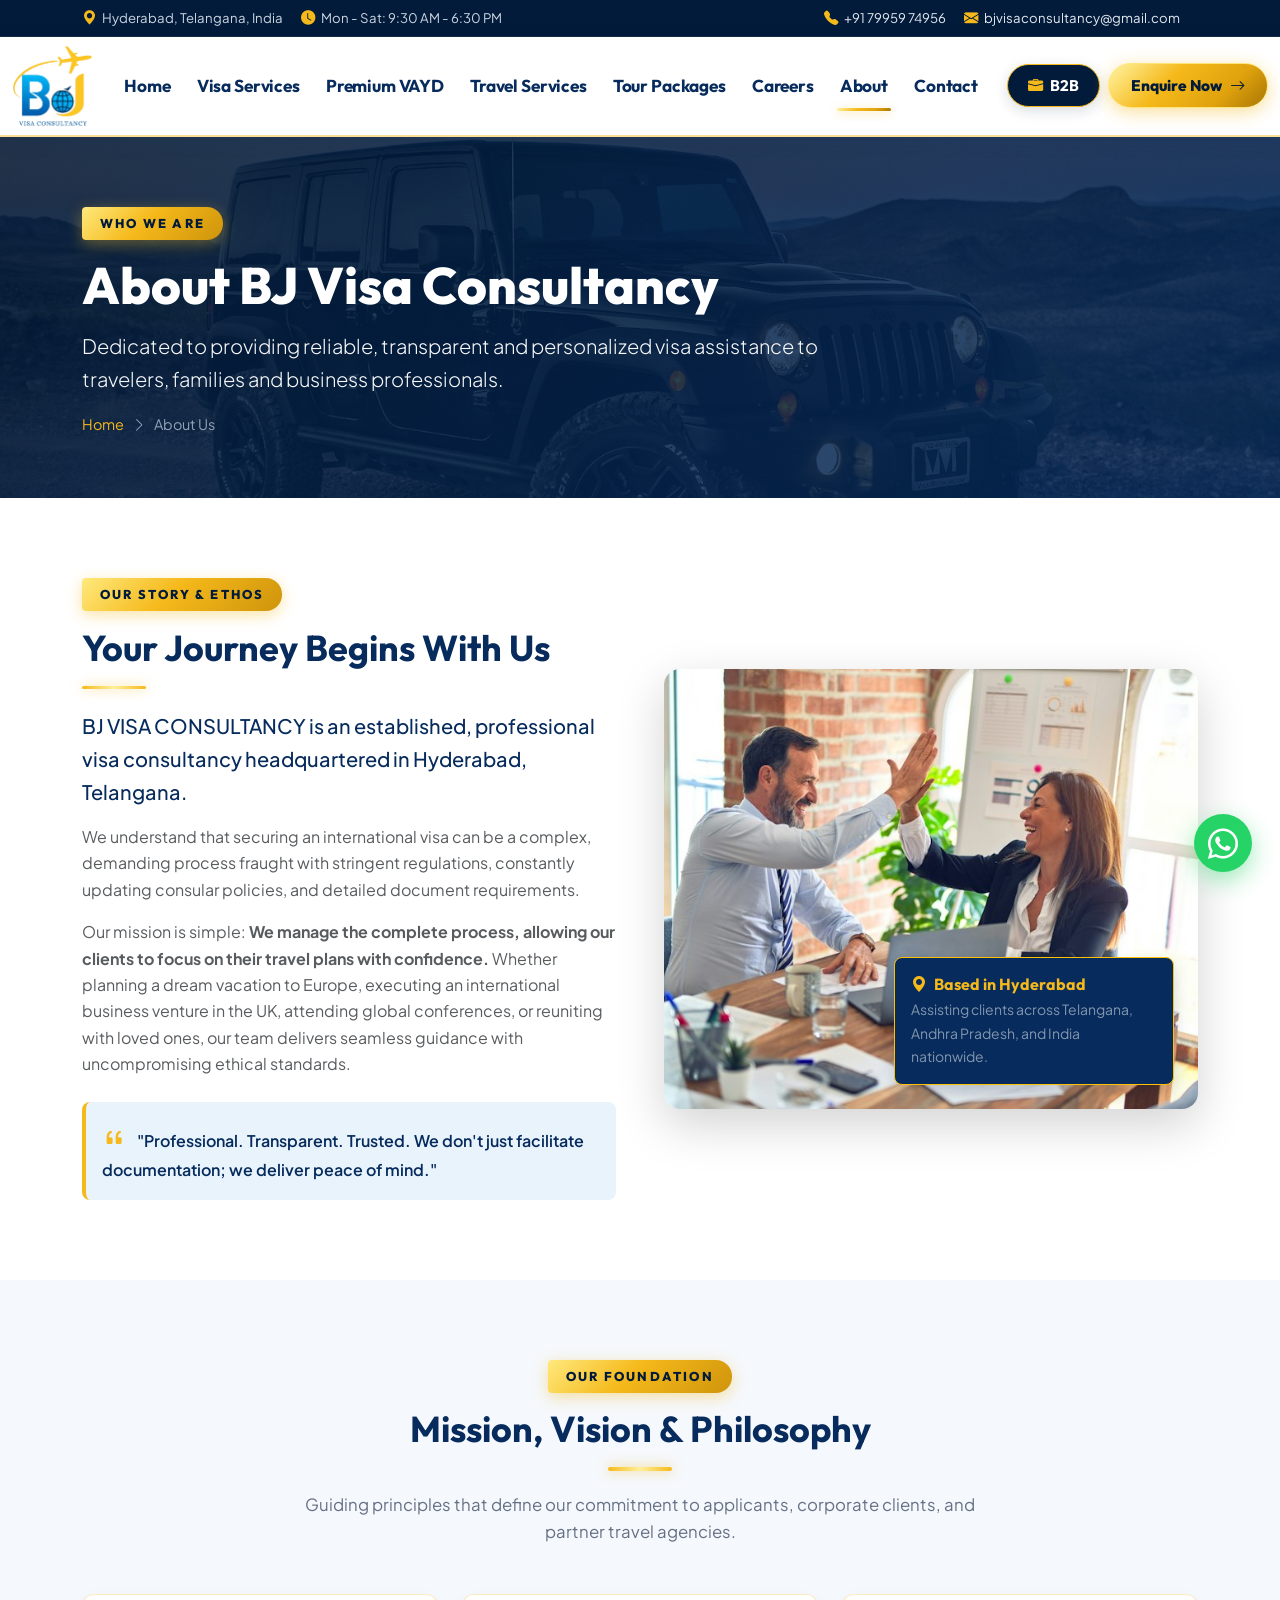
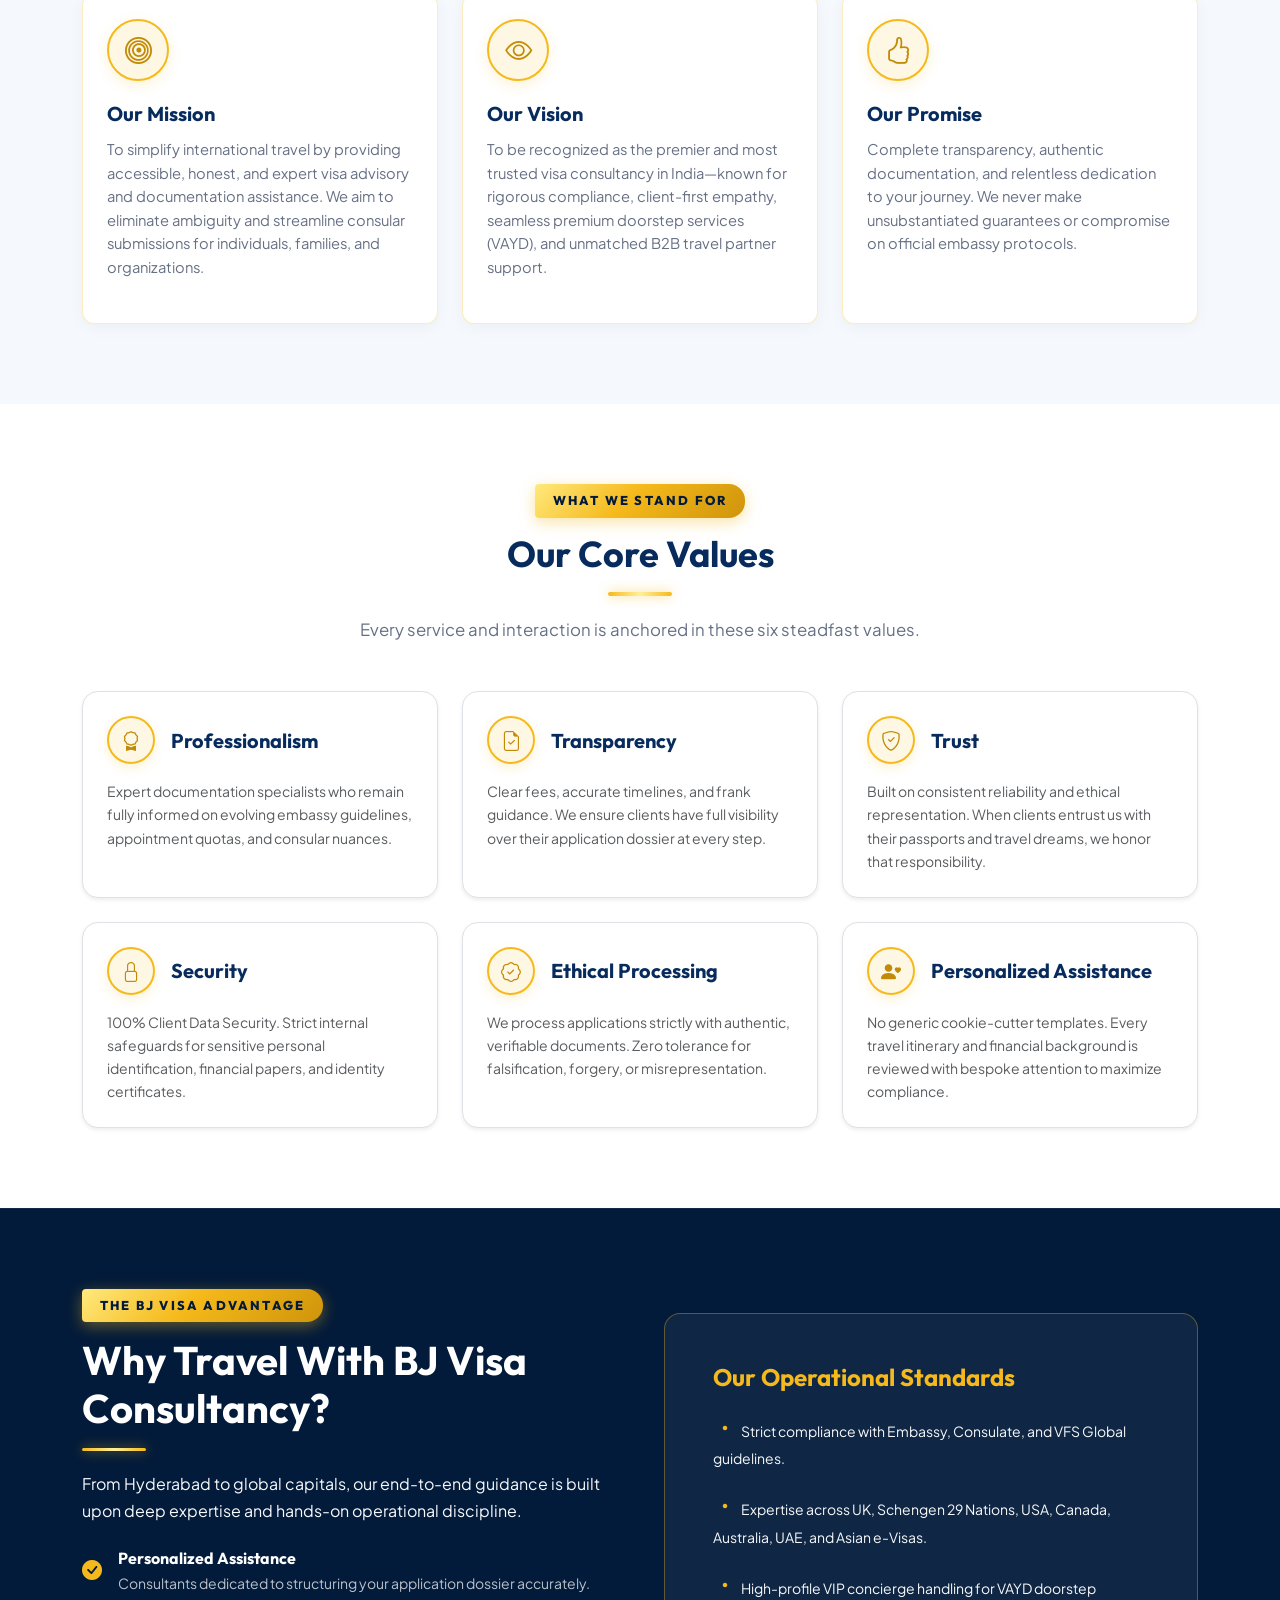
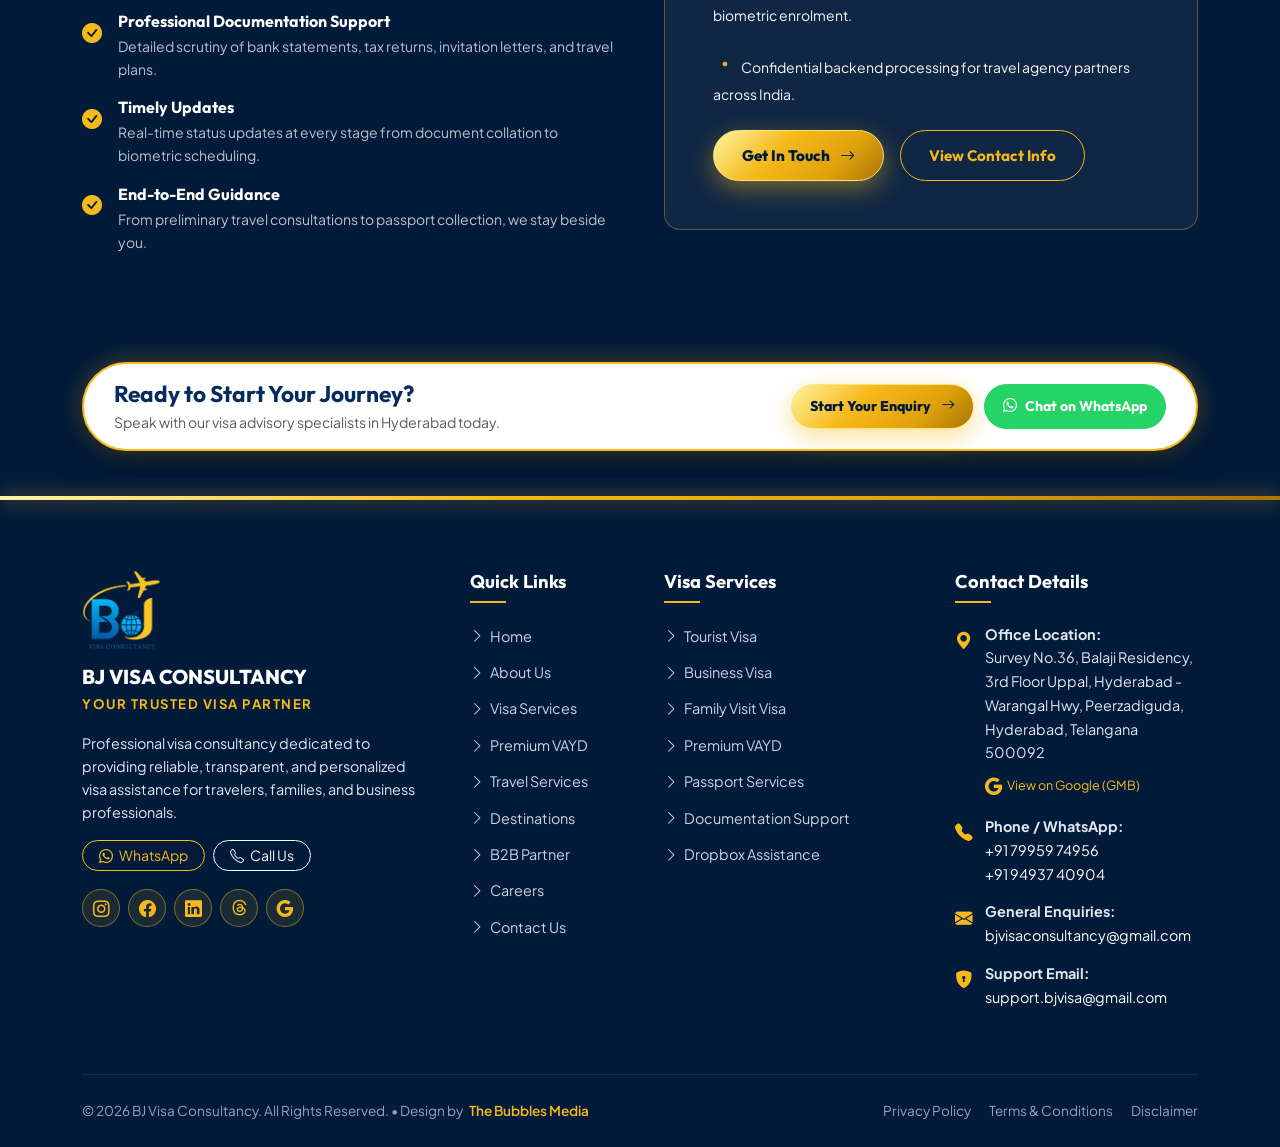
==== about.html @ 3a6e7e2d "Update official Google Maps embed and address across contact page and footers" ====
<!DOCTYPE html>
<html lang="en">
<head>
  <meta charset="UTF-8">
  <meta name="viewport" content="width=device-width, initial-scale=1.0">
  <title>About Us | BJ Visa Consultancy | Trusted Visa Partner Hyderabad</title>
  <meta name="description" content="Learn about BJ Visa Consultancy, our values, mission, and dedication to transparent, reliable, and compliant visa consultancy services in Hyderabad, India.">
  <meta name="keywords" content="About BJ Visa Consultancy, Visa Consultancy Hyderabad, Visa Consultants Mission, Ethical Visa Processing, Travel Advisory Hyderabad">

  <!-- Open Graph -->
  <meta property="og:type" content="website">
  <meta property="og:title" content="About Us | BJ Visa Consultancy">
  <meta property="og:description" content="Dedicated to providing reliable, transparent, and personalized visa assistance for travelers, families, and businesses.">
  <meta property="og:image" content="images/about/about-hero.jpg">

  <!-- Favicon -->
  <link rel="icon" type="image/png" href="images/logo.png">

  <!-- Google Fonts -->
  <link rel="preconnect" href="https://fonts.googleapis.com">
  <link rel="preconnect" href="https://fonts.gstatic.com" crossorigin>
  <link href="https://fonts.googleapis.com/css2?family=Cinzel:wght@700;800&family=Outfit:wght@400;500;600;700;800&family=Plus+Jakarta+Sans:wght@400;500;600;700&display=swap" rel="stylesheet">

  <!-- Bootstrap 5 CSS -->
  <link href="https://cdn.jsdelivr.net/npm/bootstrap@5.3.3/dist/css/bootstrap.min.css" rel="stylesheet">
    <!-- Bootstrap Icons & Font Awesome -->
  <link rel="stylesheet" href="https://cdn.jsdelivr.net/npm/bootstrap-icons@1.11.3/font/bootstrap-icons.min.css">
  <link rel="stylesheet" href="https://cdnjs.cloudflare.com/ajax/libs/font-awesome/6.5.1/css/all.min.css">
  <link rel="stylesheet" href="css/style.css">
</head>
<body>

  <!-- Top Utility Bar -->
  <div class="top-bar">
    <div class="container d-flex justify-content-between align-items-center">
      <div class="d-flex align-items-center flex-wrap">
        <span class="top-bar-item"><i class="bi bi-geo-alt-fill"></i> Hyderabad, Telangana, India</span>
        <span class="top-bar-item"><i class="bi bi-clock-fill"></i> Mon - Sat: 9:30 AM - 6:30 PM</span>
      </div>
      <div class="d-flex align-items-center">
        <a href="tel:+917995974956" class="top-bar-item"><i class="bi bi-telephone-fill"></i> +91 79959 74956</a>
        <a href="mailto:bjvisaconsultancy@gmail.com" class="top-bar-item d-none d-md-inline-flex"><i class="bi bi-envelope-fill"></i> bjvisaconsultancy@gmail.com</a>
      </div>
    </div>
  </div>

  <!-- Navbar -->
  <nav class="navbar navbar-expand-lg navbar-bj sticky-top">
    <div class="container">
      <a class="navbar-brand" href="index.html">
        <img src="images/logo.png" alt="BJ Visa Consultancy" class="brand-logo-img">
      </a>
      <button class="navbar-toggler" type="button" data-bs-toggle="collapse" data-bs-target="#navbarContent" aria-controls="navbarContent" aria-expanded="false" aria-label="Toggle navigation">
        <span class="navbar-toggler-icon"></span>
      </button>

      <div class="collapse navbar-collapse" id="navbarContent">
        <ul class="navbar-nav ms-auto mb-2 mb-lg-0 align-items-lg-center">
          <li class="nav-item"><a class="nav-link" href="index.html">Home</a></li>
          <li class="nav-item"><a class="nav-link" href="visa-services.html">Visa Services</a></li>
          <li class="nav-item"><a class="nav-link" href="premium-vayd.html">Premium VAYD</a></li>
          <li class="nav-item"><a class="nav-link" href="travel-services.html">Travel Services</a></li>
          <li class="nav-item"><a class="nav-link" href="destinations.html">Tour Packages</a></li>
          <li class="nav-item"><a class="nav-link" href="careers.html">Careers</a></li>
          <li class="nav-item"><a class="nav-link active" href="about.html">About</a></li>
          <li class="nav-item"><a class="nav-link" href="contact.html">Contact</a></li>
        </ul>
        <div class="nav-cta-group ms-lg-3 mt-3 mt-lg-0 d-flex flex-column flex-sm-row flex-lg-row align-items-stretch align-items-lg-center gap-2">
          <a href="b2b.html" class="btn-nav-b2b">
            <i class="bi bi-briefcase-fill"></i> B2B
          </a>
          <button class="btn-nav-enquire" data-bs-toggle="modal" data-bs-target="#enquiryModal">
            Enquire Now <i class="bi bi-arrow-right"></i>
          </button>
        </div>
      </div>
    </div>
  </nav>

  <!-- Subpage Header Banner -->
  <header class="page-hero-banner">
    <div class="container position-relative">
      <div class="row">
        <div class="col-lg-8">
          <div class="section-eyebrow section-eyebrow-light">WHO WE ARE</div>
          <h1 class="page-hero-title">About BJ Visa Consultancy</h1>
          <p class="lead text-light opacity-90 mb-3">
            Dedicated to providing reliable, transparent and personalized visa assistance to travelers, families and business professionals.
          </p>
          <div class="page-hero-breadcrumb">
            <a href="index.html">Home</a>
            <i class="bi bi-chevron-right"></i>
            <span>About Us</span>
          </div>
        </div>
      </div>
    </div>
  </header>

  <!-- Company Overview Story -->
  <section class="section-padding bg-white">
    <div class="container">
      <div class="row align-items-center g-5">
        <div class="col-lg-6">
          <div class="section-eyebrow">OUR STORY &amp; ETHOS</div>
          <h2 class="section-title">Your Journey Begins With Us</h2>
          <div class="gold-divider"></div>

          <p class="lead text-navy fw-medium">
            BJ VISA CONSULTANCY is an established, professional visa consultancy headquartered in Hyderabad, Telangana.
          </p>
          <p class="text-muted">
            We understand that securing an international visa can be a complex, demanding process fraught with stringent regulations, constantly updating consular policies, and detailed document requirements.
          </p>
          <p class="text-muted">
            Our mission is simple: <strong>We manage the complete process, allowing our clients to focus on their travel plans with confidence.</strong> Whether planning a dream vacation to Europe, executing an international business venture in the UK, attending global conferences, or reuniting with loved ones, our team delivers seamless guidance with uncompromising ethical standards.
          </p>

          <div class="p-3 rounded-3 mt-4" style="background: var(--blue-soft); border-left: 4px solid var(--gold);">
            <p class="mb-0 text-navy fw-semibold">
              <i class="bi bi-quote fs-4 text-gold me-2"></i>
              "Professional. Transparent. Trusted. We don't just facilitate documentation; we deliver peace of mind."
            </p>
          </div>
        </div>

        <div class="col-lg-6">
          <div class="position-relative">
            <img src="images/about/team.jpg" alt="BJ Visa Consultancy Team Advisory" class="rounded-4 shadow-lg w-100" style="height: 440px; object-fit: cover;">
            <div class="position-absolute bottom-0 end-0 m-4 p-3 bg-navy text-white rounded-3 shadow border border-warning" style="max-width: 280px;">
              <h6 class="text-gold font-heading mb-1"><i class="bi bi-geo-alt-fill me-1"></i> Based in Hyderabad</h6>
              <p class="small text-white-50 mb-0">Assisting clients across Telangana, Andhra Pradesh, and India nationwide.</p>
            </div>
          </div>
        </div>
      </div>
    </div>
  </section>

  <!-- Mission, Vision, and Values Cards -->
  <section class="section-padding bg-light-soft">
    <div class="container">
      <div class="text-center max-w-700 mx-auto mb-5">
        <div class="section-eyebrow">OUR FOUNDATION</div>
        <h2 class="section-title">Mission, Vision &amp; Philosophy</h2>
        <div class="gold-divider mx-auto"></div>
        <p class="section-subtitle">
          Guiding principles that define our commitment to applicants, corporate clients, and partner travel agencies.
        </p>
      </div>

      <div class="row g-4">
        <!-- Mission -->
        <div class="col-lg-4">
          <div class="service-card p-4">
            <div class="service-card-icon">
              <i class="bi bi-bullseye"></i>
            </div>
            <h4 class="service-card-title">Our Mission</h4>
            <p class="service-card-desc">
              To simplify international travel by providing accessible, honest, and expert visa advisory and documentation assistance. We aim to eliminate ambiguity and streamline consular submissions for individuals, families, and organizations.
            </p>
          </div>
        </div>

        <!-- Vision -->
        <div class="col-lg-4">
          <div class="service-card p-4">
            <div class="service-card-icon">
              <i class="bi bi-eye"></i>
            </div>
            <h4 class="service-card-title">Our Vision</h4>
            <p class="service-card-desc">
              To be recognized as the premier and most trusted visa consultancy in India—known for rigorous compliance, client-first empathy, seamless premium doorstep services (VAYD), and unmatched B2B travel partner support.
            </p>
          </div>
        </div>

        <!-- Promise -->
        <div class="col-lg-4">
          <div class="service-card p-4">
            <div class="service-card-icon">
              <i class="bi bi-hand-thumbs-up"></i>
            </div>
            <h4 class="service-card-title">Our Promise</h4>
            <p class="service-card-desc">
              Complete transparency, authentic documentation, and relentless dedication to your journey. We never make unsubstantiated guarantees or compromise on official embassy protocols.
            </p>
          </div>
        </div>
      </div>
    </div>
  </section>

  <!-- Core Values Grid (6 Values) -->
  <section class="section-padding bg-white">
    <div class="container">
      <div class="text-center max-w-700 mx-auto mb-5">
        <div class="section-eyebrow">WHAT WE STAND FOR</div>
        <h2 class="section-title">Our Core Values</h2>
        <div class="gold-divider mx-auto"></div>
        <p class="section-subtitle">Every service and interaction is anchored in these six steadfast values.</p>
      </div>

      <div class="row g-4">
        <!-- 1. Professionalism -->
        <div class="col-md-4 col-sm-6">
          <div class="p-4 border rounded-4 h-100 bg-white shadow-sm hover-shadow">
            <div class="d-flex align-items-center gap-3 mb-3">
              <div class="service-strip-icon-box" style="width: 48px; height: 48px; font-size: 1.25rem;">
                <i class="bi bi-award"></i>
              </div>
              <h5 class="font-heading fw-bold mb-0 text-navy">Professionalism</h5>
            </div>
            <p class="text-muted small mb-0">
              Expert documentation specialists who remain fully informed on evolving embassy guidelines, appointment quotas, and consular nuances.
            </p>
          </div>
        </div>

        <!-- 2. Transparency -->
        <div class="col-md-4 col-sm-6">
          <div class="p-4 border rounded-4 h-100 bg-white shadow-sm hover-shadow">
            <div class="d-flex align-items-center gap-3 mb-3">
              <div class="service-strip-icon-box" style="width: 48px; height: 48px; font-size: 1.25rem;">
                <i class="bi bi-file-earmark-check"></i>
              </div>
              <h5 class="font-heading fw-bold mb-0 text-navy">Transparency</h5>
            </div>
            <p class="text-muted small mb-0">
              Clear fees, accurate timelines, and frank guidance. We ensure clients have full visibility over their application dossier at every step.
            </p>
          </div>
        </div>

        <!-- 3. Trust -->
        <div class="col-md-4 col-sm-6">
          <div class="p-4 border rounded-4 h-100 bg-white shadow-sm hover-shadow">
            <div class="d-flex align-items-center gap-3 mb-3">
              <div class="service-strip-icon-box" style="width: 48px; height: 48px; font-size: 1.25rem;">
                <i class="bi bi-shield-check"></i>
              </div>
              <h5 class="font-heading fw-bold mb-0 text-navy">Trust</h5>
            </div>
            <p class="text-muted small mb-0">
              Built on consistent reliability and ethical representation. When clients entrust us with their passports and travel dreams, we honor that responsibility.
            </p>
          </div>
        </div>

        <!-- 4. Security -->
        <div class="col-md-4 col-sm-6">
          <div class="p-4 border rounded-4 h-100 bg-white shadow-sm hover-shadow">
            <div class="d-flex align-items-center gap-3 mb-3">
              <div class="service-strip-icon-box" style="width: 48px; height: 48px; font-size: 1.25rem;">
                <i class="bi bi-lock"></i>
              </div>
              <h5 class="font-heading fw-bold mb-0 text-navy">Security</h5>
            </div>
            <p class="text-muted small mb-0">
              100% Client Data Security. Strict internal safeguards for sensitive personal identification, financial papers, and identity certificates.
            </p>
          </div>
        </div>

        <!-- 5. Ethical Processing -->
        <div class="col-md-4 col-sm-6">
          <div class="p-4 border rounded-4 h-100 bg-white shadow-sm hover-shadow">
            <div class="d-flex align-items-center gap-3 mb-3">
              <div class="service-strip-icon-box" style="width: 48px; height: 48px; font-size: 1.25rem;">
                <i class="bi bi-patch-check"></i>
              </div>
              <h5 class="font-heading fw-bold mb-0 text-navy">Ethical Processing</h5>
            </div>
            <p class="text-muted small mb-0">
              We process applications strictly with authentic, verifiable documents. Zero tolerance for falsification, forgery, or misrepresentation.
            </p>
          </div>
        </div>

        <!-- 6. Personalized Assistance -->
        <div class="col-md-4 col-sm-6">
          <div class="p-4 border rounded-4 h-100 bg-white shadow-sm hover-shadow">
            <div class="d-flex align-items-center gap-3 mb-3">
              <div class="service-strip-icon-box" style="width: 48px; height: 48px; font-size: 1.25rem;">
                <i class="bi bi-person-heart"></i>
              </div>
              <h5 class="font-heading fw-bold mb-0 text-navy">Personalized Assistance</h5>
            </div>
            <p class="text-muted small mb-0">
              No generic cookie-cutter templates. Every travel itinerary and financial background is reviewed with bespoke attention to maximize compliance.
            </p>
          </div>
        </div>
      </div>
    </div>
  </section>

  <!-- Why Choose Us Detailed Breakdown -->
  <section class="section-padding why-choose-section">
    <div class="container">
      <div class="row align-items-center g-5">
        <div class="col-lg-6">
          <div class="section-eyebrow section-eyebrow-light">THE BJ VISA ADVANTAGE</div>
          <h2 class="display-6 fw-bold text-white mb-3">Why Travel With BJ Visa Consultancy?</h2>
          <div class="gold-divider"></div>
          <p class="text-light opacity-90 mb-4">
            From Hyderabad to global capitals, our end-to-end guidance is built upon deep expertise and hands-on operational discipline.
          </p>

          <div class="d-flex flex-column gap-3">
            <div class="d-flex align-items-start gap-3">
              <i class="bi bi-check-circle-fill text-gold fs-5 mt-1"></i>
              <div>
                <h6 class="text-white fw-bold mb-1">Personalized Assistance</h6>
                <p class="small text-light opacity-75 mb-0">Consultants dedicated to structuring your application dossier accurately.</p>
              </div>
            </div>
            <div class="d-flex align-items-start gap-3">
              <i class="bi bi-check-circle-fill text-gold fs-5 mt-1"></i>
              <div>
                <h6 class="text-white fw-bold mb-1">Professional Documentation Support</h6>
                <p class="small text-light opacity-75 mb-0">Detailed scrutiny of bank statements, tax returns, invitation letters, and travel plans.</p>
              </div>
            </div>
            <div class="d-flex align-items-start gap-3">
              <i class="bi bi-check-circle-fill text-gold fs-5 mt-1"></i>
              <div>
                <h6 class="text-white fw-bold mb-1">Timely Updates</h6>
                <p class="small text-light opacity-75 mb-0">Real-time status updates at every stage from document collation to biometric scheduling.</p>
              </div>
            </div>
            <div class="d-flex align-items-start gap-3">
              <i class="bi bi-check-circle-fill text-gold fs-5 mt-1"></i>
              <div>
                <h6 class="text-white fw-bold mb-1">End-to-End Guidance</h6>
                <p class="small text-light opacity-75 mb-0">From preliminary travel consultations to passport collection, we stay beside you.</p>
              </div>
            </div>
          </div>
        </div>

        <div class="col-lg-6">
          <div class="p-4 p-md-5 rounded-4" style="background: rgba(255, 255, 255, 0.05); border: 1.5px solid rgba(245, 185, 27, 0.35);">
            <h4 class="font-heading fw-bold text-gold mb-3">Our Operational Standards</h4>
            <ul class="list-unstyled text-light opacity-90 small d-flex flex-column gap-3 mb-4">
              <li><i class="bi bi-dot text-gold fs-4 me-1"></i>Strict compliance with Embassy, Consulate, and VFS Global guidelines.</li>
              <li><i class="bi bi-dot text-gold fs-4 me-1"></i>Expertise across UK, Schengen 29 Nations, USA, Canada, Australia, UAE, and Asian e-Visas.</li>
              <li><i class="bi bi-dot text-gold fs-4 me-1"></i>High-profile VIP concierge handling for VAYD doorstep biometric enrolment.</li>
              <li><i class="bi bi-dot text-gold fs-4 me-1"></i>Confidential backend processing for travel agency partners across India.</li>
            </ul>
            <div class="d-flex gap-3">
              <button class="btn-gold" data-bs-toggle="modal" data-bs-target="#enquiryModal">
                Get In Touch <i class="bi bi-arrow-right"></i>
              </button>
              <a href="contact.html" class="btn-outline-gold">
                View Contact Info
              </a>
            </div>
          </div>
        </div>
      </div>
    </div>
  </section>

  <!-- Ready to Travel CTA Banner -->
  <section class="ready-cta-section">
    <div class="container">
      <div class="ready-cta-box d-flex flex-column flex-lg-row align-items-center justify-content-between gap-4">
        <div>
          <h3 class="font-heading fw-bold text-navy mb-1">Ready to Start Your Journey?</h3>
          <p class="text-muted mb-0">Speak with our visa advisory specialists in Hyderabad today.</p>
        </div>
        <div class="d-flex flex-wrap gap-3">
          <button class="btn-gold" data-bs-toggle="modal" data-bs-target="#enquiryModal">
            Start Your Enquiry <i class="bi bi-arrow-right"></i>
          </button>
          <a href="https://wa.me/917995974956?text=Hi%20BJ%20Visa%20Consultancy,%20I%20would%20like%20to%20learn%20more%20about%20your%20services" target="_blank" rel="noopener noreferrer" class="btn-whatsapp">
            <i class="bi bi-whatsapp"></i> Chat on WhatsApp
          </a>
        </div>
      </div>
    </div>
  </section>

  <!-- Footer -->
  <footer class="footer-bj">
    <div class="container">
      <div class="row g-5">        <div class="col-lg-4 col-md-6">
          <img src="images/logo.png" alt="BJ Visa Consultancy" class="footer-logo-img">
          <h4 class="footer-brand-title">BJ VISA CONSULTANCY</h4>
          <div class="footer-brand-tagline">Your Trusted Visa Partner</div>
          <p class="footer-desc mb-3">
            Professional visa consultancy dedicated to providing reliable, transparent, and personalized visa assistance for travelers, families, and business professionals.
          </p>
          <div class="d-flex flex-wrap gap-2 mb-3">
            <a href="https://wa.me/917995974956" target="_blank" rel="noopener noreferrer" class="btn btn-sm btn-outline-warning text-gold rounded-pill px-3">
              <i class="bi bi-whatsapp me-1"></i> WhatsApp
            </a>
            <a href="tel:+917995974956" class="btn btn-sm btn-outline-light rounded-pill px-3">
              <i class="bi bi-telephone me-1"></i> Call Us
            </a>
          </div>
          <!-- Social Media Icons -->
          <div class="footer-social-links d-flex flex-wrap gap-2">
            <a href="https://www.instagram.com/bj_visa_consultancy/" target="_blank" rel="noopener noreferrer" class="social-icon-btn" aria-label="Instagram" title="Instagram">
              <i class="bi bi-instagram"></i>
            </a>
            <a href="https://www.facebook.com/profile.php?id=61564656221085" target="_blank" rel="noopener noreferrer" class="social-icon-btn" aria-label="Facebook" title="Facebook">
              <i class="bi bi-facebook"></i>
            </a>
            <a href="https://www.linkedin.com/company/108454712/" target="_blank" rel="noopener noreferrer" class="social-icon-btn" aria-label="LinkedIn" title="LinkedIn">
              <i class="bi bi-linkedin"></i>
            </a>
            <a href="https://www.threads.com/@bj_visa_consultancy" target="_blank" rel="noopener noreferrer" class="social-icon-btn" aria-label="Threads" title="Threads">
              <i class="fa-brands fa-threads"></i>
            </a>
            <a href="https://share.google/ky13hybeJLBPz149o" target="_blank" rel="noopener noreferrer" class="social-icon-btn" aria-label="Google Business (GMB)" title="Google Business (GMB)">
              <i class="bi bi-google"></i>
            </a>
          </div>
        </div>
        <div class="col-lg-2 col-md-6 col-6">
          <h5 class="footer-heading">Quick Links</h5>
          <ul class="footer-links">
            <li><a href="index.html"><i class="bi bi-chevron-right"></i> Home</a></li>
            <li><a href="about.html"><i class="bi bi-chevron-right"></i> About Us</a></li>
            <li><a href="visa-services.html"><i class="bi bi-chevron-right"></i> Visa Services</a></li>
            <li><a href="premium-vayd.html"><i class="bi bi-chevron-right"></i> Premium VAYD</a></li>
            <li><a href="travel-services.html"><i class="bi bi-chevron-right"></i> Travel Services</a></li>
            <li><a href="destinations.html"><i class="bi bi-chevron-right"></i> Destinations</a></li>
            <li><a href="b2b.html"><i class="bi bi-chevron-right"></i> B2B Partner</a></li>
            <li><a href="careers.html"><i class="bi bi-chevron-right"></i> Careers</a></li>
            <li><a href="contact.html"><i class="bi bi-chevron-right"></i> Contact Us</a></li>
          </ul>
        </div>

        <div class="col-lg-3 col-md-6 col-6">
          <h5 class="footer-heading">Visa Services</h5>
          <ul class="footer-links">
            <li><a href="visa-services.html#tourist"><i class="bi bi-chevron-right"></i> Tourist Visa</a></li>
            <li><a href="visa-services.html#business"><i class="bi bi-chevron-right"></i> Business Visa</a></li>
            <li><a href="visa-services.html#family"><i class="bi bi-chevron-right"></i> Family Visit Visa</a></li>
            <li><a href="premium-vayd.html"><i class="bi bi-chevron-right"></i> Premium VAYD</a></li>
            <li><a href="visa-services.html#passport"><i class="bi bi-chevron-right"></i> Passport Services</a></li>
            <li><a href="visa-services.html#documentation"><i class="bi bi-chevron-right"></i> Documentation Support</a></li>
            <li><a href="visa-services.html#dropbox"><i class="bi bi-chevron-right"></i> Dropbox Assistance</a></li>
          </ul>
        </div>

        <div class="col-lg-3 col-md-6">
          <h5 class="footer-heading">Contact Details</h5>
          <div class="footer-contact-item">
            <i class="bi bi-geo-alt-fill"></i>
            <div>
              <strong>Office Location:</strong><br>
              Survey No.36, Balaji Residency, 3rd Floor Uppal, Hyderabad - Warangal Hwy, Peerzadiguda, Hyderabad, Telangana 500092<br>
              <a href="https://share.google/ky13hybeJLBPz149o" target="_blank" rel="noopener noreferrer" class="text-gold small d-inline-flex align-items-center gap-1 mt-1">
                <i class="bi bi-google"></i> View on Google (GMB)
              </a>
            </div>
          </div>
          <div class="footer-contact-item">
            <i class="bi bi-telephone-fill"></i>
            <div>
              <strong>Phone / WhatsApp:</strong><br>
              <a href="tel:+917995974956" class="d-block text-white">+91 79959 74956</a>
              <a href="tel:+919493740904" class="d-block text-white">+91 94937 40904</a>
            </div>
          </div>
          <div class="footer-contact-item">
            <i class="bi bi-envelope-fill"></i>
            <div>
              <strong>General Enquiries:</strong><br>
              <a href="mailto:bjvisaconsultancy@gmail.com" class="text-white text-break">bjvisaconsultancy@gmail.com</a>
            </div>
          </div>
          <div class="footer-contact-item">
            <i class="bi bi-shield-lock-fill"></i>
            <div>
              <strong>Support Email:</strong><br>
              <a href="mailto:support.bjvisa@gmail.com" class="text-white text-break">support.bjvisa@gmail.com</a>
            </div>
          </div>
        </div>
      </div>

      <div class="footer-bottom d-flex flex-column flex-md-row justify-content-between align-items-center">
        <div>
          &copy; <span class="current-year">2026</span> BJ Visa Consultancy. All Rights Reserved. &bull; Design by <a href="https://thebubblesmedia.com/" target="_blank" rel="noopener noreferrer" class="designer-credit-link">The Bubbles Media</a>
        </div>
        <div class="mt-2 mt-md-0 footer-legal-links">
          <a href="contact.html">Privacy Policy</a>
          <a href="contact.html">Terms &amp; Conditions</a>
          <a href="contact.html">Disclaimer</a>
        </div>
      </div>
    </div>
  </footer>

  <!-- Universal Enquiry Modal -->
  <div class="modal fade" id="enquiryModal" tabindex="-1" aria-labelledby="enquiryModalLabel" aria-hidden="true">
    <div class="modal-dialog modal-dialog-centered">
      <div class="modal-content border-0 shadow-lg rounded-4 overflow-hidden">
        <div class="modal-header bg-navy text-white border-0 py-3 px-4 position-relative">
          <div class="gold-divider position-absolute top-0 start-0 end-0 m-0 w-100" style="height: 4px;"></div>
          <div>
            <h5 class="modal-title font-heading fw-bold" id="enquiryModalLabel">Request Visa Consultation</h5>
            <small class="text-warning">BJ Visa Consultancy • Your Trusted Partner</small>
          </div>
          <button type="button" class="btn-close btn-close-white" data-bs-dismiss="modal" aria-label="Close"></button>
        </div>
        <div class="modal-body p-4 bg-light">
          <form id="modalEnquiryForm" novalidate>
            <div class="form-group-custom">
              <i class="bi bi-person"></i>
              <input type="text" class="form-control-custom" placeholder="Full Name *" required>
            </div>
            <div class="form-group-custom">
              <i class="bi bi-whatsapp"></i>
              <input type="tel" class="form-control-custom" placeholder="WhatsApp Number *" required>
            </div>
            <div class="form-group-custom">
              <i class="bi bi-envelope"></i>
              <input type="email" class="form-control-custom" placeholder="Email Address *" required>
            </div>
            <div class="form-group-custom">
              <i class="bi bi-send"></i>
              <select class="form-select-custom" id="modalVisaType" required>
                <option value="" selected disabled>Select Visa Type *</option>
                <option value="Tourist Visa">Tourist Visa Assistance</option>
                <option value="Business Visa">Business Visa Assistance</option>
                <option value="Family Visit Visa">Family Visit Visa</option>
                <option value="Premium VAYD">Premium VAYD (Doorstep Biometrics)</option>
                <option value="Passport Services">Passport Services</option>
                <option value="Visa Documentation">Visa Documentation Review</option>
              </select>
            </div>
            <div class="form-group-custom">
              <i class="bi bi-geo-alt"></i>
              <input type="text" class="form-control-custom" id="modalCountry" placeholder="Preferred Country / Destination *" required>
            </div>
            <div class="form-group-custom">
              <i class="bi bi-calendar3"></i>
              <input type="date" class="form-control-custom">
            </div>
            <div class="form-group-custom has-textarea">
              <i class="bi bi-chat-text"></i>
              <textarea class="form-control-custom" rows="2" placeholder="Tell us about your travel dates and requirements"></textarea>
            </div>
            <button type="submit" class="btn-gold w-100 mt-2">
              Submit Enquiry <i class="bi bi-arrow-right"></i>
            </button>
          </form>
        </div>
      </div>
    </div>
  </div>

  <a href="https://wa.me/917995974956?text=Hi%20BJ%20Visa%20Consultancy,%20I%20would%20like%20to%20enquire%20about%20visa%20services" target="_blank" rel="noopener noreferrer" class="floating-whatsapp" aria-label="Chat on WhatsApp">
    <i class="bi bi-whatsapp"></i>
  </a>
  <button id="backToTopBtn" class="back-to-top" aria-label="Back to Top"><i class="bi bi-chevron-up"></i></button>

  <script src="https://cdn.jsdelivr.net/npm/bootstrap@5.3.3/dist/js/bootstrap.bundle.min.js"></script>
  <script src="js/script.js"></script>
</body>
</html>
---- css/style.css ----
/* ==========================================================================
   BJ VISA CONSULTANCY - MAIN STYLESHEET
   Tagline: "Your Trusted Visa Partner"
   ========================================================================== */

/* --- Google Fonts Import --- */
@import url('https://fonts.googleapis.com/css2?family=Cinzel:wght@700;800;900&family=Playfair+Display:ital,wght@0,700;1,600;1,700&display=swap');

/* --- CSS Variables & Design Tokens --- */
:root {
  /* Brand Palette */
  --navy-deep: #062B5C;
  --navy-dark: #031B3A;
  --navy-darker: #021124;
  --blue-royal: #004B93;
  --blue-bright: #009FE3;
  --blue-soft: #E8F3FC;
  --gold: #F5B91B;
  --gold-bright: #FFD747;
  --gold-premium: #E5A812;
  --gold-dark: #C28B07;
  --gold-deep: #9E7404;
  --gold-light: #FFF9E6;
  --gold-tint: rgba(245, 185, 27, 0.12);
  --gold-gradient: linear-gradient(135deg, #FFF4A3 0%, #F5B91B 38%, #E0A20D 72%, #A87604 100%);
  --gold-text-gradient: linear-gradient(135deg, #FFF9D2 0%, #F5B91B 35%, #E2A40E 65%, #9E7404 100%);
  --gold-badge-gradient: linear-gradient(135deg, #FFE97D 0%, #F5B91B 45%, #CF940B 100%);
  --navy-gradient: linear-gradient(135deg, #031B3A 0%, #062B5C 100%);
  --hero-gradient: linear-gradient(180deg, rgba(3, 27, 58, 0.88) 0%, rgba(6, 43, 92, 0.78) 100%);
  
  /* Neutrals & UI */
  --white: #FFFFFF;
  --bg-light: #F5F8FC;
  --bg-card: #FFFFFF;
  --text-dark: #17233C;
  --text-muted: #667085;
  --text-light: #F1F5F9;
  --border-light: #E2E8F0;
  --border-gold: rgba(245, 185, 27, 0.45);
  --border-gold-strong: rgba(245, 185, 27, 0.85);

  /* Shadows */
  --shadow-sm: 0 2px 8px rgba(3, 27, 58, 0.06);
  --shadow-md: 0 8px 24px rgba(3, 27, 58, 0.08);
  --shadow-lg: 0 16px 36px rgba(3, 27, 58, 0.12);
  --shadow-gold: 0 8px 25px rgba(245, 185, 27, 0.45);
  --shadow-gold-glow: 0 0 25px rgba(245, 185, 27, 0.55);
  --shadow-gold-lg: 0 16px 36px rgba(245, 185, 27, 0.35);
  --shadow-card-hover: 0 18px 40px rgba(6, 43, 92, 0.15);

  /* Typography */
  --font-main: 'Plus Jakarta Sans', -apple-system, BlinkMacSystemFont, 'Segoe UI', Roboto, sans-serif;
  --font-heading: 'Outfit', -apple-system, BlinkMacSystemFont, 'Segoe UI', Roboto, sans-serif;
  --font-serif: 'Cinzel', 'Playfair Display', Georgia, serif;

  /* Transitions */
  --transition-fast: 0.2s ease;
  --transition-normal: 0.3s cubic-bezier(0.16, 1, 0.3, 1);
  --transition-slow: 0.5s cubic-bezier(0.16, 1, 0.3, 1);

  /* Border Radius */
  --radius-sm: 8px;
  --radius-md: 12px;
  --radius-lg: 18px;
  --radius-pill: 50px;
}

/* --- Base & Reset --- */
*, *::before, *::after {
  box-sizing: border-box;
}

html {
  scroll-behavior: smooth;
  font-size: 16px;
}

body {
  font-family: var(--font-main);
  color: var(--text-dark);
  background-color: var(--bg-light);
  line-height: 1.65;
  -webkit-font-smoothing: antialiased;
  -moz-osx-font-smoothing: grayscale;
  overflow-x: hidden;
}

h1, h2, h3, h4, h5, h6 {
  font-family: var(--font-heading);
  color: var(--navy-deep);
  font-weight: 700;
  line-height: 1.25;
}

a {
  color: var(--blue-royal);
  text-decoration: none;
  transition: color var(--transition-fast);
}

a:hover {
  color: var(--blue-bright);
}

img {
  max-width: 100%;
  height: auto;
  display: block;
}

/* --- Utility Typography & Accents --- */
.font-heading { font-family: var(--font-heading); }
.font-serif { font-family: var(--font-serif); }
.text-navy { color: var(--navy-deep) !important; }
.text-navy-dark { color: var(--navy-dark) !important; }
.text-gold { color: var(--gold) !important; }
.text-gold-premium { color: var(--gold-premium) !important; }
.text-blue-bright { color: var(--blue-bright) !important; }
.bg-navy { background-color: var(--navy-deep) !important; }
.bg-navy-dark { background-color: var(--navy-dark) !important; }
.bg-navy-darker { background-color: var(--navy-darker) !important; }
.bg-light-soft { background-color: var(--bg-light) !important; }
.bg-blue-soft { background-color: var(--blue-soft) !important; }

/* Metallic Gold Text */
.gold-gradient-text {
  background: var(--gold-text-gradient);
  -webkit-background-clip: text;
  background-clip: text;
  -webkit-text-fill-color: transparent;
  display: inline-block;
}

/* Section Eyebrow Header - Signature Brochure Golden Ribbon Badge */
.section-eyebrow {
  display: inline-flex;
  align-items: center;
  gap: 8px;
  font-family: var(--font-heading);
  font-size: 0.80rem;
  font-weight: 800;
  text-transform: uppercase;
  letter-spacing: 2.2px;
  color: #031B3A !important;
  background: var(--gold-badge-gradient);
  padding: 6px 18px;
  border-radius: 4px 16px 16px 4px;
  box-shadow: 0 4px 15px rgba(245, 185, 27, 0.4);
  margin-bottom: 0.85rem;
}

.section-eyebrow::before,
.section-eyebrow::after {
  display: none !important;
}

.section-eyebrow-light {
  background: var(--gold-badge-gradient) !important;
  color: #031B3A !important;
}

.section-title {
  font-size: 2.25rem;
  font-weight: 700;
  color: var(--navy-deep);
  margin-bottom: 1rem;
}

.section-subtitle {
  font-size: 1.05rem;
  color: var(--text-muted);
  max-width: 680px;
  margin: 0 auto;
}

/* Gold Divider */
.gold-divider {
  width: 64px;
  height: 3.5px;
  background: linear-gradient(90deg, #F5B91B, #FFF099, #F5B91B);
  border-radius: 4px;
  margin: 12px 0 20px 0;
  box-shadow: 0 0 12px rgba(245, 185, 27, 0.65);
}
.gold-divider.mx-auto {
  margin-left: auto;
  margin-right: auto;
}

/* --- Top Utility Bar --- */
.top-bar {
  background-color: var(--navy-dark);
  color: #CBD5E1;
  font-size: 0.825rem;
  padding: 6px 0;
  border-bottom: 1px solid rgba(255, 255, 255, 0.08);
}

.top-bar a {
  color: #E2E8F0;
  transition: color var(--transition-fast);
}

.top-bar a:hover {
  color: var(--gold);
}

.top-bar-item {
  display: inline-flex;
  align-items: center;
  gap: 6px;
  margin-right: 18px;
}

.top-bar-item i {
  color: var(--gold);
  font-size: 0.9rem;
}

.navbar-bj {
  background-color: #FFFFFF;
  box-shadow: 0 4px 20px rgba(6, 43, 92, 0.08);
  border-bottom: 2px solid rgba(245, 185, 27, 0.45);
  padding: 8px 0;
  transition: all var(--transition-normal);
  z-index: 1030;
}

.navbar-bj .container {
  max-width: 1540px;
}

.navbar-bj.navbar-scrolled {
  padding: 6px 0;
  border-bottom: 2.5px solid var(--gold);
  box-shadow: 0 6px 25px rgba(3, 27, 58, 0.14), 0 0 15px rgba(245, 185, 27, 0.25);
}

.navbar-bj .navbar-brand {
  display: flex;
  align-items: center;
  padding: 0;
}

.navbar-bj .brand-logo-img {
  height: 82px;
  width: auto;
  object-fit: contain;
  transition: all var(--transition-fast);
}

.navbar-bj.navbar-scrolled .brand-logo-img {
  height: 64px;
}

/* Nav Links - Increased font size and prominence in desktop view */
.navbar-bj .nav-link {
  font-family: var(--font-heading);
  font-size: 1.02rem;
  font-weight: 700;
  color: var(--navy-deep);
  padding: 8px 12px !important;
  position: relative;
  transition: all var(--transition-fast);
  white-space: nowrap;
}

@media (min-width: 992px) and (max-width: 1199.98px) {
  .navbar-bj .nav-link {
    font-size: 0.95rem;
    padding: 8px 7px !important;
  }
  .navbar-bj .brand-logo-img {
    height: 72px;
  }
  .btn-nav-b2b {
    padding: 7px 14px !important;
    font-size: 0.88rem !important;
  }
  .btn-nav-enquire {
    padding: 7px 16px !important;
    font-size: 0.88rem !important;
  }
}

@media (min-width: 1200px) {
  .navbar-bj .nav-link {
    font-size: 1.08rem;
    font-weight: 700;
    padding: 9px 13px !important;
    letter-spacing: -0.15px;
  }
  .btn-nav-b2b {
    padding: 8px 20px !important;
    font-size: 0.96rem !important;
  }
  .btn-nav-enquire {
    padding: 9px 22px !important;
    font-size: 0.96rem !important;
  }
}

@media (min-width: 1400px) {
  .navbar-bj .nav-link {
    font-size: 1.14rem;
    font-weight: 700;
    padding: 10px 16px !important;
  }
  .btn-nav-b2b {
    padding: 9px 22px !important;
    font-size: 1.0rem !important;
  }
  .btn-nav-enquire {
    padding: 10px 24px !important;
    font-size: 1.0rem !important;
  }
}

.navbar-bj .nav-link:hover {
  color: var(--blue-royal);
}

.navbar-bj .nav-link.active {
  color: var(--navy-deep);
}

.navbar-bj .nav-link.active::after,
.navbar-bj .nav-link:hover::after {
  content: "";
  position: absolute;
  bottom: -2px;
  left: 10px;
  right: 10px;
  height: 3px;
  background: var(--gold-gradient);
  border-radius: 3px;
  box-shadow: 0 2px 8px rgba(245, 185, 27, 0.45);
}

/* Navbar CTA Buttons Group */
.nav-cta-group {
  display: flex;
  align-items: center;
  gap: 10px;
}

/* B2B CTA Button */
.btn-nav-b2b {
  background: var(--navy-dark);
  color: #FFFFFF !important;
  font-family: var(--font-heading);
  font-size: 0.95rem;
  font-weight: 700;
  padding: 8px 18px;
  border-radius: var(--radius-pill);
  border: 1.5px solid var(--gold);
  display: inline-flex;
  align-items: center;
  justify-content: center;
  gap: 7px;
  box-shadow: 0 4px 14px rgba(3, 27, 58, 0.15);
  transition: all var(--transition-normal);
  white-space: nowrap;
  text-decoration: none;
}

.btn-nav-b2b i {
  color: var(--gold);
  font-size: 0.95rem;
  transition: transform var(--transition-fast);
}

.btn-nav-b2b:hover {
  background: linear-gradient(135deg, #062B5C 0%, #004B93 100%);
  color: #FFFFFF !important;
  border-color: var(--gold-bright);
  transform: translateY(-2px);
  box-shadow: 0 6px 20px rgba(6, 43, 92, 0.25), 0 0 14px rgba(245, 185, 27, 0.4);
}

.btn-nav-b2b:hover i {
  transform: scale(1.15);
}

.btn-nav-b2b.active {
  background: var(--gold-gradient);
  color: var(--navy-dark) !important;
  border-color: #FFE47A;
  box-shadow: 0 4px 16px rgba(245, 185, 27, 0.45);
}

.btn-nav-b2b.active i {
  color: var(--navy-dark);
}

/* Enquire Now CTA Button */
.btn-nav-enquire {
  background: var(--gold-gradient);
  color: var(--navy-dark) !important;
  font-family: var(--font-heading);
  font-size: 0.95rem;
  font-weight: 800;
  padding: 9px 20px;
  border-radius: var(--radius-pill);
  border: 1.5px solid #FFE47A;
  display: inline-flex;
  align-items: center;
  justify-content: center;
  gap: 8px;
  box-shadow: 0 4px 18px rgba(245, 185, 27, 0.45);
  transition: all var(--transition-normal);
  white-space: nowrap;
  cursor: pointer;
}

.btn-nav-enquire:hover {
  background: var(--navy-dark);
  color: var(--gold) !important;
  border-color: var(--gold);
  transform: translateY(-2px);
  box-shadow: 0 6px 22px rgba(245, 185, 27, 0.55);
}

.btn-nav-enquire i {
  transition: transform var(--transition-fast);
}

.btn-nav-enquire:hover i {
  transform: translateX(4px);
}

/* Mobile Toggler */
.navbar-bj .navbar-toggler {
  border: 1.5px solid var(--border-light);
  padding: 6px 10px;
  border-radius: var(--radius-sm);
  color: var(--navy-deep);
}

.navbar-bj .navbar-toggler:focus {
  box-shadow: 0 0 0 3px rgba(245, 185, 27, 0.25);
}

/* --- Buttons --- */
.btn-gold {
  background: var(--gold-gradient);
  color: var(--navy-dark);
  font-family: var(--font-heading);
  font-weight: 800;
  font-size: 0.95rem;
  padding: 12px 28px;
  border-radius: var(--radius-pill);
  border: 1.5px solid #FFE47A;
  display: inline-flex;
  align-items: center;
  justify-content: center;
  gap: 10px;
  box-shadow: var(--shadow-gold);
  transition: all var(--transition-normal);
  cursor: pointer;
}

.btn-gold:hover {
  background: var(--navy-dark);
  color: var(--gold);
  border-color: var(--gold);
  transform: translateY(-2px);
  box-shadow: 0 8px 26px rgba(245, 185, 27, 0.5);
}

.btn-gold i {
  transition: transform var(--transition-fast);
}
.btn-gold:hover i {
  transform: translateX(4px);
}

.btn-outline-gold {
  background: transparent;
  color: var(--gold);
  font-family: var(--font-heading);
  font-weight: 700;
  font-size: 0.95rem;
  padding: 12px 28px;
  border-radius: var(--radius-pill);
  border: 1.5px solid var(--gold);
  display: inline-flex;
  align-items: center;
  justify-content: center;
  gap: 10px;
  transition: all var(--transition-normal);
  cursor: pointer;
}

.btn-outline-gold:hover {
  background: var(--gold);
  color: var(--navy-dark);
  border-color: var(--gold);
  transform: translateY(-2px);
  box-shadow: var(--shadow-gold);
}

.btn-navy {
  background: var(--navy-deep);
  color: #FFFFFF;
  font-family: var(--font-heading);
  font-weight: 700;
  font-size: 0.95rem;
  padding: 12px 28px;
  border-radius: var(--radius-pill);
  border: 1.5px solid var(--navy-deep);
  display: inline-flex;
  align-items: center;
  justify-content: center;
  gap: 10px;
  transition: all var(--transition-normal);
  cursor: pointer;
}

.btn-navy:hover {
  background: var(--blue-royal);
  color: #FFFFFF;
  border-color: var(--blue-royal);
  transform: translateY(-2px);
  box-shadow: var(--shadow-md);
}

.btn-whatsapp {
  background: #25D366;
  color: #FFFFFF;
  font-family: var(--font-heading);
  font-weight: 700;
  font-size: 0.95rem;
  padding: 12px 28px;
  border-radius: var(--radius-pill);
  border: 1.5px solid #25D366;
  display: inline-flex;
  align-items: center;
  justify-content: center;
  gap: 8px;
  transition: all var(--transition-normal);
}

.btn-whatsapp:hover {
  background: #1DA851;
  color: #FFFFFF;
  border-color: #1DA851;
  transform: translateY(-2px);
  box-shadow: 0 8px 20px rgba(37, 211, 102, 0.35);
}

/* --- Hero Section (Home) --- */
.hero-vayd {
  position: relative;
  min-height: calc(100vh - 110px);
  display: flex;
  align-items: center;
  background-color: var(--navy-dark);
  background-image: linear-gradient(135deg, rgba(3, 27, 58, 0.88) 0%, rgba(6, 43, 92, 0.82) 45%, rgba(6, 43, 92, 0.65) 100%), url('../images/hero/vayd-hero.jpg');
  background-size: cover;
  background-position: center center;
  background-repeat: no-repeat;
  color: #FFFFFF;
  padding: 40px 0 35px 0;
  overflow: hidden;
}

.hero-vayd::before {
  content: "";
  position: absolute;
  top: 0;
  left: 0;
  right: 0;
  bottom: 0;
  background: radial-gradient(circle at 20% 40%, rgba(245, 185, 27, 0.08) 0%, transparent 60%);
  pointer-events: none;
}

/* Big Display Title VAYD & Brochure Headlines */
.hero-brochure-eyebrow {
  display: inline-flex;
  align-items: center;
  gap: 12px;
  font-family: var(--font-heading);
  font-size: 0.85rem;
  font-weight: 800;
  letter-spacing: 3px;
  text-transform: uppercase;
  color: var(--gold);
  margin-bottom: 0.65rem;
}

.hero-brochure-eyebrow .hero-gold-line {
  display: inline-block;
  width: 32px;
  height: 2px;
  background: var(--gold);
  box-shadow: 0 0 8px rgba(245, 185, 27, 0.6);
}

.hero-partner-title {
  font-family: var(--font-serif);
  font-size: clamp(2.3rem, 4.4vw, 3.8rem);
  font-weight: 800;
  line-height: 1.08;
  letter-spacing: 2.5px;
  text-transform: uppercase;
  margin-bottom: 0.6rem;
  text-shadow: 0 4px 25px rgba(0, 0, 0, 0.4);
}

.hero-partner-title .gold-gradient-text {
  background: var(--gold-text-gradient);
  -webkit-background-clip: text;
  background-clip: text;
  -webkit-text-fill-color: transparent;
  display: inline-block;
}

.hero-gold-divider {
  width: 80px;
  height: 3.5px;
  background: var(--gold-gradient);
  border-radius: 4px;
  margin: 8px 0 16px 0;
  box-shadow: 0 0 14px rgba(245, 185, 27, 0.7);
}

.hero-sub-motto {
  font-size: 1.15rem;
  color: #F1F5F9;
  line-height: 1.5;
  margin-bottom: 1.25rem;
  max-width: 540px;
}

.hero-vayd-eyebrow {
  display: inline-flex;
  align-items: center;
  gap: 10px;
  font-family: var(--font-heading);
  font-size: 0.95rem;
  font-weight: 700;
  letter-spacing: 4px;
  text-transform: uppercase;
  color: var(--gold);
  margin-bottom: 0.5rem;
}

.hero-vayd-eyebrow::before,
.hero-vayd-eyebrow::after {
  content: "";
  display: inline-block;
  width: 30px;
  height: 2px;
  background: var(--gold);
}

.hero-vayd-title {
  font-family: var(--font-serif);
  font-size: clamp(3.8rem, 8vw, 6.2rem);
  font-weight: 800;
  line-height: 0.95;
  letter-spacing: 2px;
  background: linear-gradient(135deg, #FFF6D1 0%, #F5B91B 40%, #E6AC10 70%, #9F7505 100%);
  -webkit-background-clip: text;
  background-clip: text;
  -webkit-text-fill-color: transparent;
  margin-bottom: 0.35rem;
  text-shadow: 0 4px 30px rgba(0, 0, 0, 0.3);
}

.hero-vayd-subheading {
  font-family: var(--font-heading);
  font-size: clamp(1.6rem, 3.2vw, 2.5rem);
  font-weight: 700;
  color: #FFFFFF;
  line-height: 1.15;
  margin-bottom: 1rem;
}

.hero-vayd-desc {
  font-size: 1.12rem;
  color: #E2E8F0;
  max-width: 540px;
  margin-bottom: 1.5rem;
  line-height: 1.6;
}

/* Country Badges */
.hero-country-badges {
  display: flex;
  flex-wrap: wrap;
  gap: 12px;
  margin-bottom: 2rem;
}

.country-pill {
  display: inline-flex;
  align-items: center;
  gap: 8px;
  background: rgba(3, 27, 58, 0.65);
  backdrop-filter: blur(8px);
  -webkit-backdrop-filter: blur(8px);
  border: 1.5px solid var(--gold);
  padding: 8px 16px;
  border-radius: var(--radius-pill);
  font-family: var(--font-heading);
  font-size: 0.92rem;
  font-weight: 600;
  color: #FFFFFF;
  box-shadow: 0 4px 12px rgba(0, 0, 0, 0.2);
  transition: all var(--transition-fast);
}

.country-pill:hover {
  background: rgba(245, 185, 27, 0.18);
  border-color: var(--gold-bright);
  transform: translateY(-2px);
  box-shadow: 0 6px 16px rgba(245, 185, 27, 0.35);
}

.country-pill-flag {
  font-size: 1.25rem;
}

/* Hero Feature Grid (4 icons) */
.hero-vayd-features {
  display: grid;
  grid-template-columns: repeat(4, 1fr);
  gap: 14px;
  padding-top: 1.25rem;
  border-top: 1px solid rgba(255, 255, 255, 0.15);
}

.hero-vayd-feature-item {
  display: flex;
  flex-direction: column;
  align-items: center;
  text-align: center;
  gap: 8px;
}

.hero-vayd-feature-icon {
  width: 48px;
  height: 48px;
  border-radius: 50%;
  border: 2px solid var(--gold);
  display: flex;
  align-items: center;
  justify-content: center;
  color: var(--gold);
  font-size: 1.2rem;
  background: rgba(245, 185, 27, 0.12);
  box-shadow: 0 0 12px rgba(245, 185, 27, 0.25);
  transition: all 0.35s cubic-bezier(0.34, 1.56, 0.64, 1);
  animation: iconFloat 3.8s ease-in-out infinite alternate;
}

.hero-vayd-features .hero-vayd-feature-item:nth-child(1) .hero-vayd-feature-icon { animation-delay: 0s; }
.hero-vayd-features .hero-vayd-feature-item:nth-child(2) .hero-vayd-feature-icon { animation-delay: 0.6s; }
.hero-vayd-features .hero-vayd-feature-item:nth-child(3) .hero-vayd-feature-icon { animation-delay: 1.2s; }
.hero-vayd-features .hero-vayd-feature-item:nth-child(4) .hero-vayd-feature-icon { animation-delay: 1.8s; }

.hero-vayd-feature-item:hover .hero-vayd-feature-icon {
  background: var(--gold);
  color: var(--navy-dark);
  transform: translateY(-6px) scale(1.14);
  box-shadow: 0 8px 22px rgba(245, 185, 27, 0.55);
  animation-play-state: paused;
}

.hero-vayd-feature-item:hover .hero-vayd-feature-icon i {
  display: inline-block;
  animation: iconPop 0.5s cubic-bezier(0.34, 1.56, 0.64, 1);
}

.hero-vayd-feature-label {
  font-family: var(--font-heading);
  font-size: 0.8rem;
  font-weight: 600;
  color: #F1F5F9;
  line-height: 1.3;
}

/* Floating Hero Enquiry Card */
.hero-enquiry-card {
  background: #FFFFFF;
  border-radius: var(--radius-lg);
  padding: 24px 22px 18px;
  box-shadow: 0 20px 50px rgba(3, 27, 58, 0.35);
  border: 1.5px solid rgba(245, 185, 27, 0.35);
  position: relative;
  z-index: 2;
}

.hero-enquiry-card::before {
  content: "";
  position: absolute;
  top: 0;
  left: 22px;
  right: 22px;
  height: 4px;
  background: var(--gold-gradient);
  border-radius: 4px 4px 0 0;
}

.hero-enquiry-card .card-title {
  font-family: var(--font-heading);
  font-size: 1.35rem;
  font-weight: 800;
  color: var(--navy-deep);
  margin-bottom: 2px;
}

.hero-enquiry-card .card-subtitle {
  font-size: 0.82rem;
  color: var(--text-muted);
  margin-bottom: 14px;
}

.form-group-custom {
  position: relative;
  margin-bottom: 10px;
}

.form-group-custom i {
  position: absolute;
  left: 12px;
  top: 50%;
  transform: translateY(-50%);
  color: var(--blue-royal);
  font-size: 0.95rem;
  pointer-events: none;
  z-index: 2;
}

/* 1280x800 & Laptop Viewport Height Optimization */
@media (min-width: 992px) and (max-height: 850px) {
  .hero-vayd {
    min-height: calc(100vh - 105px);
    padding: 16px 0 16px 0;
  }
  .hero-brochure-eyebrow {
    font-size: 0.76rem !important;
    margin-bottom: 0.25rem !important;
  }
  .hero-partner-title {
    font-size: clamp(1.8rem, 2.6vw, 2.4rem) !important;
    line-height: 1.05 !important;
    margin-bottom: 0.35rem !important;
  }
  .hero-gold-divider {
    margin: 6px 0 10px 0 !important;
  }
  .hero-sub-motto {
    font-size: 0.95rem !important;
    margin-bottom: 0.6rem !important;
    line-height: 1.35 !important;
  }
  .hero-vayd-eyebrow {
    font-size: 0.8rem;
    margin-bottom: 0.25rem;
  }
  .hero-vayd-subheading {
    font-size: clamp(1.75rem, 2.3vw, 2.25rem) !important;
    line-height: 1.15 !important;
    margin-bottom: 0.45rem !important;
  }
  .hero-vayd-desc {
    font-size: 0.90rem;
    margin-bottom: 0.65rem;
    line-height: 1.4;
  }
  .hero-country-badges {
    gap: 6px;
    margin-bottom: 0.75rem;
  }
  .country-pill {
    padding: 4px 10px;
    font-size: 0.78rem;
  }
  .hero-action-btns {
    margin-bottom: 0.75rem !important;
  }
  .hero-vayd-features {
    padding-top: 0.65rem;
    gap: 8px;
  }
  .hero-vayd-feature-icon {
    width: 38px;
    height: 38px;
    font-size: 1rem;
  }
  .hero-vayd-feature-label {
    font-size: 0.72rem;
  }
  .hero-enquiry-card {
    padding: 18px 20px 14px;
  }
  .hero-enquiry-card .card-title {
    font-size: 1.22rem;
  }
  .hero-enquiry-card .card-subtitle {
    font-size: 0.78rem;
    margin-bottom: 10px;
  }
  .hero-enquiry-card .form-group-custom {
    margin-bottom: 8px;
  }
  .hero-enquiry-card .form-control-custom,
  .hero-enquiry-card .form-select-custom {
    padding: 6px 10px 6px 32px !important;
    font-size: 0.82rem;
    height: 36px;
  }
  .hero-enquiry-card .form-select-custom {
    padding: 6px 22px 6px 30px !important;
    background-size: 10px;
    background-position: right 8px center;
  }
  .hero-enquiry-card .form-group-custom i {
    left: 10px;
    font-size: 0.85rem;
  }
}

.form-control-custom {
  width: 100%;
  padding: 10px 14px 10px 42px !important;
  font-size: 0.9rem;
  border: 1.5px solid var(--border-light);
  border-radius: var(--radius-sm);
  background-color: #FAFCFE;
  color: var(--text-dark);
  transition: all var(--transition-fast);
}

.form-select-custom {
  width: 100%;
  padding: 10px 34px 10px 42px !important;
  font-size: 0.9rem;
  border: 1.5px solid var(--border-light);
  border-radius: var(--radius-sm);
  background-color: #FAFCFE;
  color: var(--text-dark);
  transition: all var(--transition-fast);
  appearance: none;
  -webkit-appearance: none;
  -moz-appearance: none;
  background-image: url("data:image/svg+xml,%3Csvg xmlns='http://www.w3.org/2000/svg' width='16' height='16' fill='%23004B93' viewBox='0 0 16 16'%3E%3Cpath fill-rule='evenodd' d='M1.646 4.646a.5.5 0 0 1 .708 0L8 10.293l5.646-5.647a.5.5 0 0 1 .708.708l-6 6a.5.5 0 0 1-.708 0l-6-6a.5.5 0 0 1 0-.708z'/%3E%3C/svg%3E");
  background-repeat: no-repeat;
  background-position: right 14px center;
  background-size: 13px;
  cursor: pointer;
}

.form-control-custom:focus,
.form-select-custom:focus {
  outline: none;
  border-color: var(--gold);
  background-color: #FFFFFF;
  box-shadow: 0 0 0 3px rgba(245, 185, 27, 0.25);
}

.form-control-custom::placeholder {
  color: #94A3B8;
  font-size: 0.88rem;
}

textarea.form-control-custom {
  padding-top: 10px;
  resize: vertical;
}

.form-group-custom textarea ~ i,
.form-group-custom.has-textarea i {
  top: 20px;
  transform: none;
}

/* Calligraphy quote on side */
.hero-side-calligraphy {
  position: absolute;
  right: -10px;
  bottom: 20px;
  font-family: 'Playfair Display', serif;
  font-style: italic;
  color: rgba(255, 255, 255, 0.7);
  font-size: 1.8rem;
  line-height: 1.2;
  text-shadow: 0 2px 8px rgba(0,0,0,0.4);
  pointer-events: none;
}

/* --- Core Service Strip --- */
.service-strip-section {
  background-color: #FFFFFF;
  padding: 60px 0;
  border-bottom: 1px solid var(--border-light);
  position: relative;
}

.service-strip-grid {
  display: grid;
  grid-template-columns: repeat(8, 1fr);
  gap: 16px;
  margin-top: 30px;
}

.service-strip-card {
  background: #FFFFFF;
  border: 1.5px solid rgba(245, 185, 27, 0.22);
  border-radius: var(--radius-md);
  padding: 22px 14px;
  text-align: center;
  display: flex;
  flex-direction: column;
  align-items: center;
  justify-content: flex-start;
  gap: 12px;
  transition: all var(--transition-normal);
  text-decoration: none;
  color: var(--navy-deep);
  height: 100%;
}

.service-strip-card:hover {
  transform: translateY(-5px);
  border-color: var(--gold);
  box-shadow: 0 12px 30px rgba(245, 185, 27, 0.22);
  color: var(--navy-deep);
}

.service-strip-icon-box {
  width: 56px;
  height: 56px;
  border-radius: 50%;
  background: rgba(245, 185, 27, 0.12);
  border: 2px solid var(--gold);
  color: var(--gold-dark);
  display: flex;
  align-items: center;
  justify-content: center;
  font-size: 1.5rem;
  box-shadow: 0 4px 12px rgba(245, 185, 27, 0.18);
  transition: all 0.35s cubic-bezier(0.34, 1.56, 0.64, 1);
  animation: iconFloat 4s ease-in-out infinite alternate;
}

.service-strip-grid .service-strip-card:nth-child(1) .service-strip-icon-box { animation-delay: 0.1s; }
.service-strip-grid .service-strip-card:nth-child(2) .service-strip-icon-box { animation-delay: 0.3s; }
.service-strip-grid .service-strip-card:nth-child(3) .service-strip-icon-box { animation-delay: 0.5s; }
.service-strip-grid .service-strip-card:nth-child(4) .service-strip-icon-box { animation-delay: 0.7s; }
.service-strip-grid .service-strip-card:nth-child(5) .service-strip-icon-box { animation-delay: 0.9s; }
.service-strip-grid .service-strip-card:nth-child(6) .service-strip-icon-box { animation-delay: 1.1s; }
.service-strip-grid .service-strip-card:nth-child(7) .service-strip-icon-box { animation-delay: 1.3s; }
.service-strip-grid .service-strip-card:nth-child(8) .service-strip-icon-box { animation-delay: 1.5s; }

.service-strip-card:hover .service-strip-icon-box {
  background: var(--gold-gradient);
  color: var(--navy-dark);
  border-color: #FFE47A;
  transform: translateY(-8px) scale(1.15);
  box-shadow: 0 10px 24px rgba(245, 185, 27, 0.55);
  animation-play-state: paused;
}

.service-strip-card:hover .service-strip-icon-box i {
  display: inline-block;
  animation: iconPop 0.5s cubic-bezier(0.34, 1.56, 0.64, 1);
}

.service-strip-title {
  font-family: var(--font-heading);
  font-size: 0.85rem;
  font-weight: 700;
  line-height: 1.3;
  margin: 0;
}

/* --- Section Styling --- */
.section-padding {
  padding: 80px 0;
}

.section-padding-sm {
  padding: 50px 0;
}

/* --- About Home Section --- */
.about-home-section {
  background-color: var(--bg-light);
}

.about-feature-box {
  display: flex;
  align-items: flex-start;
  gap: 16px;
  margin-bottom: 20px;
}

.about-feature-icon {
  width: 44px;
  height: 44px;
  border-radius: 50%;
  background: rgba(245, 185, 27, 0.12);
  border: 1.5px solid var(--gold);
  color: var(--gold-dark);
  display: flex;
  align-items: center;
  justify-content: center;
  font-size: 1.15rem;
  flex-shrink: 0;
  box-shadow: 0 2px 10px rgba(245, 185, 27, 0.2);
}

.about-feature-title {
  font-family: var(--font-heading);
  font-size: 1.05rem;
  font-weight: 700;
  color: var(--navy-deep);
  margin-bottom: 4px;
}

.about-feature-desc {
  font-size: 0.92rem;
  color: var(--text-muted);
  margin: 0;
}

.about-visual-card {
  position: relative;
  border-radius: var(--radius-lg);
  overflow: hidden;
  box-shadow: var(--shadow-lg);
  border: 2px solid #FFFFFF;
}

.about-badge-floating {
  position: absolute;
  bottom: 24px;
  left: 24px;
  background: rgba(3, 27, 58, 0.92);
  backdrop-filter: blur(8px);
  -webkit-backdrop-filter: blur(8px);
  border: 1.5px solid var(--gold);
  color: #FFFFFF;
  padding: 16px 20px;
  border-radius: var(--radius-md);
  box-shadow: var(--shadow-md);
}

/* --- Visa Services Cards (Home & Services Page) --- */
.service-card {
  background: #FFFFFF;
  border: 1.5px solid rgba(245, 185, 27, 0.28);
  border-radius: var(--radius-md);
  padding: 32px 26px;
  height: 100%;
  display: flex;
  flex-direction: column;
  position: relative;
  overflow: hidden;
  box-shadow: 0 4px 16px rgba(6, 43, 92, 0.04);
  transition: all var(--transition-normal);
}

.service-card::after {
  content: "";
  position: absolute;
  top: 0;
  left: 0;
  right: 0;
  height: 3.5px;
  background: var(--gold-gradient);
  transform: scaleX(0);
  transform-origin: left;
  transition: transform var(--transition-normal);
}

.service-card:hover {
  transform: translateY(-6px);
  box-shadow: 0 18px 40px rgba(6, 43, 92, 0.1), 0 0 20px rgba(245, 185, 27, 0.25);
  border-color: var(--gold);
}

.service-card:hover::after {
  transform: scaleX(1);
}

.service-card-icon {
  width: 62px;
  height: 62px;
  border-radius: 50%;
  background: rgba(245, 185, 27, 0.12);
  border: 2px solid var(--gold);
  color: var(--gold-dark);
  display: flex;
  align-items: center;
  justify-content: center;
  font-size: 1.7rem;
  margin-bottom: 20px;
  box-shadow: 0 4px 14px rgba(245, 185, 27, 0.18);
  transition: all 0.35s cubic-bezier(0.34, 1.56, 0.64, 1);
  animation: iconFloat 4.2s ease-in-out infinite alternate;
}

.row .col-lg-4:nth-child(1) .service-card .service-card-icon,
.row .col-md-6:nth-child(1) .service-card .service-card-icon { animation-delay: 0.1s; }
.row .col-lg-4:nth-child(2) .service-card .service-card-icon,
.row .col-md-6:nth-child(2) .service-card .service-card-icon { animation-delay: 0.4s; }
.row .col-lg-4:nth-child(3) .service-card .service-card-icon,
.row .col-md-6:nth-child(3) .service-card .service-card-icon { animation-delay: 0.7s; }
.row .col-lg-4:nth-child(4) .service-card .service-card-icon,
.row .col-md-6:nth-child(4) .service-card .service-card-icon { animation-delay: 1.0s; }
.row .col-lg-4:nth-child(5) .service-card .service-card-icon,
.row .col-md-6:nth-child(5) .service-card .service-card-icon { animation-delay: 1.3s; }
.row .col-lg-4:nth-child(6) .service-card .service-card-icon,
.row .col-md-6:nth-child(6) .service-card .service-card-icon { animation-delay: 1.6s; }

.service-card:hover .service-card-icon {
  background: var(--gold-gradient);
  color: var(--navy-dark);
  border-color: #FFE47A;
  transform: translateY(-8px) scale(1.14);
  box-shadow: 0 12px 25px rgba(245, 185, 27, 0.55);
  animation-play-state: paused;
}

.service-card:hover .service-card-icon i {
  display: inline-block;
  animation: iconPop 0.5s cubic-bezier(0.34, 1.56, 0.64, 1);
}

.service-card-title {
  font-family: var(--font-heading);
  font-size: 1.25rem;
  font-weight: 700;
  color: var(--navy-deep);
  margin-bottom: 12px;
}

.service-card-desc {
  font-size: 0.92rem;
  color: var(--text-muted);
  line-height: 1.6;
  margin-bottom: 20px;
  flex-grow: 1;
}

.service-card-link {
  display: inline-flex;
  align-items: center;
  gap: 8px;
  font-family: var(--font-heading);
  font-size: 0.9rem;
  font-weight: 700;
  color: var(--gold-dark);
  transition: all var(--transition-fast);
}

.service-card-link i {
  transition: transform var(--transition-fast);
}

.service-card:hover .service-card-link {
  color: var(--gold);
}

.service-card:hover .service-card-link i {
  transform: translateX(5px);
}

/* Service Detail Block for Visa Services Page */
.service-detail-block {
  background: #FFFFFF;
  border: 1px solid var(--border-light);
  border-radius: var(--radius-lg);
  padding: 36px;
  margin-bottom: 30px;
  box-shadow: var(--shadow-sm);
  transition: all var(--transition-fast);
}

.service-detail-block:hover {
  border-color: var(--border-gold);
  box-shadow: var(--shadow-md);
}

.service-benefit-list {
  list-style: none;
  padding: 0;
  margin: 18px 0;
}

.service-benefit-list li {
  display: flex;
  align-items: flex-start;
  gap: 10px;
  font-size: 0.92rem;
  color: var(--text-dark);
  margin-bottom: 10px;
}

.service-benefit-list li i {
  color: var(--gold);
  font-size: 1.15rem;
  margin-top: 2px;
  flex-shrink: 0;
  filter: drop-shadow(0 0 4px rgba(245, 185, 27, 0.4));
}

/* --- Premium VAYD Section (Home Spotlight) --- */
.vayd-spotlight-section {
  background: var(--navy-dark);
  color: #FFFFFF;
  position: relative;
  overflow: hidden;
}

.vayd-spotlight-section::before {
  content: "";
  position: absolute;
  top: -50%;
  right: -20%;
  width: 600px;
  height: 600px;
  border-radius: 50%;
  background: radial-gradient(circle, rgba(245, 185, 27, 0.12) 0%, transparent 70%);
  pointer-events: none;
}

.vayd-benefit-pill {
  display: flex;
  align-items: center;
  gap: 12px;
  background: rgba(255, 255, 255, 0.06);
  border: 1px solid rgba(255, 255, 255, 0.15);
  border-radius: var(--radius-md);
  padding: 14px 18px;
  margin-bottom: 12px;
  transition: all var(--transition-fast);
}

.vayd-benefit-pill:hover {
  background: rgba(255, 255, 255, 0.12);
  border-color: var(--gold);
  transform: translateX(5px);
}

.vayd-benefit-pill i {
  color: var(--gold);
  font-size: 1.3rem;
  flex-shrink: 0;
}

/* --- Destinations Cards --- */
.destinations-section {
  background-color: #FFFFFF;
}

.destination-card {
  position: relative;
  border-radius: var(--radius-md);
  overflow: hidden;
  height: 280px;
  border: 1.5px solid transparent;
  box-shadow: var(--shadow-sm);
  transition: all var(--transition-normal);
  display: block;
}

.destination-card img {
  width: 100%;
  height: 100%;
  object-fit: cover;
  transition: transform var(--transition-slow);
}

.destination-card-overlay {
  position: absolute;
  top: 0;
  left: 0;
  right: 0;
  bottom: 0;
  background: linear-gradient(180deg, rgba(3, 27, 58, 0.15) 0%, rgba(3, 27, 58, 0.65) 45%, rgba(3, 27, 58, 0.95) 100%);
  display: flex;
  flex-direction: column;
  justify-content: flex-end;
  padding: 22px;
  color: #FFFFFF;
  transition: background var(--transition-fast);
}

.destination-card:hover img {
  transform: scale(1.08);
}

.destination-card:hover {
  transform: translateY(-5px);
  border-color: var(--gold);
  box-shadow: 0 16px 36px rgba(3, 27, 58, 0.2), 0 0 20px rgba(245, 185, 27, 0.35);
}

.destination-card:hover .destination-card-overlay {
  background: linear-gradient(180deg, rgba(3, 27, 58, 0.25) 0%, rgba(3, 27, 58, 0.75) 45%, rgba(3, 27, 58, 0.98) 100%);
}

.destination-name {
  font-family: var(--font-heading);
  font-size: 1.3rem;
  font-weight: 800;
  color: #FFFFFF !important;
  margin-bottom: 5px;
  text-shadow: 0 2px 10px rgba(0, 0, 0, 0.7);
}

.destination-desc {
  font-size: 0.85rem;
  color: #F1F5F9 !important;
  margin-bottom: 12px;
  line-height: 1.45;
  text-shadow: 0 1px 6px rgba(0, 0, 0, 0.6);
}

.destination-card-btn {
  display: inline-flex;
  align-items: center;
  justify-content: space-between;
  width: 100%;
  font-family: var(--font-heading);
  font-size: 0.85rem;
  font-weight: 700;
  color: var(--gold);
}

.destination-card-btn .arrow-circle {
  width: 32px;
  height: 32px;
  border-radius: 50%;
  border: 1.5px solid var(--gold);
  background: rgba(245, 185, 27, 0.12);
  display: flex;
  align-items: center;
  justify-content: center;
  color: var(--gold);
  transition: all var(--transition-fast);
}

.destination-card:hover .arrow-circle {
  background: var(--gold-gradient);
  border-color: #FFE47A;
  color: var(--navy-dark);
  box-shadow: 0 0 12px rgba(245, 185, 27, 0.6);
}

/* Category Filter Tabs */
.filter-tabs {
  display: flex;
  flex-wrap: wrap;
  gap: 10px;
  justify-content: center;
  margin-bottom: 35px;
}

.filter-btn {
  background: #FFFFFF;
  border: 1.5px solid var(--border-light);
  color: var(--navy-deep);
  font-family: var(--font-heading);
  font-size: 0.9rem;
  font-weight: 600;
  padding: 8px 22px;
  border-radius: var(--radius-pill);
  transition: all var(--transition-fast);
  cursor: pointer;
}

.filter-btn:hover,
.filter-btn.active {
  background: var(--navy-deep);
  color: #FFFFFF;
  border-color: var(--navy-deep);
  box-shadow: 0 4px 14px rgba(6, 43, 92, 0.2);
}

.filter-btn.active {
  background: var(--navy-deep);
  border-color: var(--gold);
  position: relative;
}

/* --- Why Choose Us Section --- */
.why-choose-section {
  background: var(--navy-dark);
  color: #FFFFFF;
  position: relative;
  padding: 80px 0;
  border-top: 1px solid rgba(255, 255, 255, 0.06);
}

.why-choose-grid {
  display: grid;
  grid-template-columns: repeat(5, 1fr);
  gap: 20px;
  margin-top: 40px;
}

.why-choose-card {
  text-align: center;
  padding: 24px 16px;
  background: rgba(255, 255, 255, 0.03);
  border: 1px solid rgba(245, 185, 27, 0.2);
  border-radius: var(--radius-md);
  transition: all var(--transition-normal);
}

.why-choose-card:hover {
  background: rgba(255, 255, 255, 0.08);
  border-color: var(--gold);
  box-shadow: 0 12px 30px rgba(245, 185, 27, 0.25);
  transform: translateY(-6px);
}

.why-choose-icon-circle {
  width: 64px;
  height: 64px;
  border-radius: 50%;
  border: 2px solid var(--gold);
  background: rgba(245, 185, 27, 0.14);
  display: flex;
  align-items: center;
  justify-content: center;
  font-size: 1.6rem;
  color: var(--gold);
  margin: 0 auto 16px auto;
  box-shadow: 0 0 16px rgba(245, 185, 27, 0.28);
  transition: all 0.35s cubic-bezier(0.34, 1.56, 0.64, 1);
  animation: iconAuraPulse 3.5s ease-in-out infinite alternate;
}

.why-choose-grid .why-choose-card:nth-child(1) .why-choose-icon-circle { animation-delay: 0s; }
.why-choose-grid .why-choose-card:nth-child(2) .why-choose-icon-circle { animation-delay: 0.5s; }
.why-choose-grid .why-choose-card:nth-child(3) .why-choose-icon-circle { animation-delay: 1.0s; }
.why-choose-grid .why-choose-card:nth-child(4) .why-choose-icon-circle { animation-delay: 1.5s; }
.why-choose-grid .why-choose-card:nth-child(5) .why-choose-icon-circle { animation-delay: 2.0s; }

.why-choose-card:hover .why-choose-icon-circle {
  background: var(--gold);
  color: var(--navy-dark);
  border-color: #FFFFFF;
  transform: translateY(-8px) scale(1.16) rotate(6deg);
  box-shadow: 0 12px 30px rgba(245, 185, 27, 0.65);
  animation-play-state: paused;
}

.why-choose-card:hover .why-choose-icon-circle i {
  display: inline-block;
  animation: iconPop 0.5s cubic-bezier(0.34, 1.56, 0.64, 1);
}

.why-choose-title {
  font-family: var(--font-heading);
  font-size: 1.05rem;
  font-weight: 700;
  color: #FFFFFF;
  margin-bottom: 8px;
}

.why-choose-desc {
  font-size: 0.85rem;
  color: #CBD5E1;
  line-height: 1.5;
  margin: 0;
}

/* --- Ready to Travel CTA Banner --- */
.ready-cta-section {
  background: var(--navy-dark);
  padding: 35px 0 55px 0;
  position: relative;
}

.ready-cta-box {
  background: #FFFFFF;
  border-radius: var(--radius-pill);
  padding: 22px 38px;
  box-shadow: 0 15px 40px rgba(0, 0, 0, 0.25), 0 0 25px rgba(245, 185, 27, 0.3);
  border: 2.5px solid var(--gold);
}

.ready-cta-box > div:first-child {
  flex: 1 1 auto;
  min-width: 0;
}

.ready-cta-box > div:first-child h3 {
  font-size: 1.65rem;
  margin-bottom: 4px;
}

.ready-cta-box > div:first-child p {
  font-size: 0.95rem;
  line-height: 1.45;
}

.ready-cta-box > div:last-child {
  flex-shrink: 0;
}

@media (min-width: 992px) {
  .ready-cta-box > div:last-child.d-flex {
    flex-wrap: nowrap !important;
    align-items: center;
    gap: 12px !important;
  }
  .ready-cta-box .btn-gold,
  .ready-cta-box .btn-whatsapp {
    white-space: nowrap;
    padding: 11px 22px;
    font-size: 0.92rem;
  }
}

/* Optimized display for 1280x800 and laptop screens */
@media (min-width: 992px) and (max-width: 1366px) {
  .ready-cta-section {
    padding: 28px 0 46px 0;
  }
  .ready-cta-box {
    padding: 16px 30px;
    gap: 16px !important;
  }
  .ready-cta-box > div:first-child h3 {
    font-size: 1.42rem;
    margin-bottom: 2px;
  }
  .ready-cta-box > div:first-child p {
    font-size: 0.88rem;
    max-width: 580px;
  }
  .ready-cta-box > div:last-child.d-flex {
    gap: 10px !important;
  }
  .ready-cta-box .btn-gold,
  .ready-cta-box .btn-whatsapp {
    padding: 10px 18px;
    font-size: 0.88rem;
  }
  .brochure-script-tagline {
    font-size: 1.85rem;
    margin-bottom: 0.5rem;
  }
}

/* --- Inner Page Banners (Subpage Hero) --- */
.page-hero-banner {
  background: var(--navy-gradient);
  color: #FFFFFF;
  padding: 70px 0 60px 0;
  position: relative;
  overflow: hidden;
}

.page-hero-banner::before {
  content: "";
  position: absolute;
  top: 0;
  left: 0;
  right: 0;
  bottom: 0;
  background-image: url('../images/hero/airport-sunset.jpg');
  background-size: cover;
  background-position: center;
  opacity: 0.15;
  pointer-events: none;
}

.page-hero-title {
  font-size: clamp(2.2rem, 4vw, 3.2rem);
  font-weight: 800;
  color: #FFFFFF;
  margin-bottom: 0.75rem;
}

.page-hero-breadcrumb {
  display: inline-flex;
  align-items: center;
  gap: 8px;
  font-size: 0.9rem;
  color: #94A3B8;
}

.page-hero-breadcrumb a {
  color: var(--gold);
}

.page-hero-breadcrumb a:hover {
  text-decoration: underline;
}

/* --- 10-Step Timeline (B2B Page) --- */
.b2b-timeline {
  position: relative;
  max-width: 860px;
  margin: 40px auto 0 auto;
}

.b2b-timeline::before {
  content: "";
  position: absolute;
  top: 0;
  bottom: 0;
  left: 50%;
  width: 3px;
  background: var(--gold-gradient);
  transform: translateX(-50%);
}

.timeline-item {
  position: relative;
  margin-bottom: 30px;
  width: 50%;
  padding: 0 35px;
}

.timeline-item:nth-child(odd) {
  left: 0;
  text-align: right;
}

.timeline-item:nth-child(even) {
  left: 50%;
  text-align: left;
}

.timeline-marker {
  position: absolute;
  top: 12px;
  width: 44px;
  height: 44px;
  border-radius: 50%;
  background: var(--navy-dark);
  border: 3px solid var(--gold);
  color: var(--gold);
  display: flex;
  align-items: center;
  justify-content: center;
  font-family: var(--font-heading);
  font-weight: 800;
  font-size: 1.1rem;
  box-shadow: 0 0 0 4px rgba(245, 185, 27, 0.2);
  z-index: 2;
}

.timeline-item:nth-child(odd) .timeline-marker {
  right: -22px;
}

.timeline-item:nth-child(even) .timeline-marker {
  left: -22px;
}

.timeline-content-card {
  background: #FFFFFF;
  border: 1px solid var(--border-light);
  border-radius: var(--radius-md);
  padding: 20px 24px;
  box-shadow: var(--shadow-sm);
  transition: all var(--transition-fast);
}

.timeline-content-card:hover {
  border-color: var(--gold);
  box-shadow: var(--shadow-md);
  transform: translateY(-3px);
}

.timeline-step-title {
  font-family: var(--font-heading);
  font-size: 1.1rem;
  font-weight: 700;
  color: var(--navy-deep);
  margin-bottom: 4px;
}

.timeline-step-desc {
  font-size: 0.88rem;
  color: var(--text-muted);
  margin: 0;
}

/* --- Compliance & Policy Card --- */
.compliance-box {
  background: #FFFFFF;
  border-left: 5px solid var(--gold);
  border-radius: var(--radius-md);
  padding: 28px;
  box-shadow: var(--shadow-sm);
  margin-bottom: 24px;
}

/* --- Job Cards (Careers Page) --- */
.job-card {
  background: #FFFFFF;
  border: 1px solid var(--border-light);
  border-radius: var(--radius-md);
  padding: 30px;
  margin-bottom: 24px;
  box-shadow: var(--shadow-sm);
  transition: all var(--transition-normal);
}

.job-card:hover {
  border-color: var(--gold);
  box-shadow: var(--shadow-md);
  transform: translateY(-4px);
}

.job-meta-badge {
  display: inline-flex;
  align-items: center;
  gap: 6px;
  background: var(--blue-soft);
  color: var(--navy-deep);
  font-size: 0.82rem;
  font-weight: 600;
  padding: 4px 12px;
  border-radius: var(--radius-pill);
  margin-right: 8px;
  margin-bottom: 8px;
}

/* --- Contact Page Elements --- */
.contact-info-card {
  background: #FFFFFF;
  border: 1.5px solid rgba(245, 185, 27, 0.25);
  border-radius: var(--radius-md);
  padding: 28px;
  text-align: center;
  box-shadow: var(--shadow-sm);
  height: 100%;
  transition: all var(--transition-fast);
}

.contact-info-card:hover {
  border-color: var(--gold);
  transform: translateY(-4px);
  box-shadow: 0 12px 30px rgba(245, 185, 27, 0.25);
}

.contact-icon-box {
  width: 58px;
  height: 58px;
  border-radius: 50%;
  background: rgba(245, 185, 27, 0.12);
  border: 2px solid var(--gold);
  color: var(--gold-dark);
  display: flex;
  align-items: center;
  justify-content: center;
  font-size: 1.5rem;
  margin: 0 auto 16px auto;
  box-shadow: 0 4px 14px rgba(245, 185, 27, 0.18);
  transition: all var(--transition-fast);
}

.contact-info-card:hover .contact-icon-box {
  background: var(--gold-gradient);
  border-color: #FFE47A;
  color: var(--navy-dark);
  box-shadow: 0 8px 22px rgba(245, 185, 27, 0.5);
}

/* --- FAQ Accordion --- */
.accordion-custom .accordion-item {
  border: 1px solid var(--border-light);
  border-radius: var(--radius-md) !important;
  margin-bottom: 14px;
  overflow: hidden;
  box-shadow: var(--shadow-sm);
}

.accordion-custom .accordion-button {
  font-family: var(--font-heading);
  font-weight: 700;
  font-size: 1.05rem;
  color: var(--navy-deep);
  background: #FFFFFF;
  padding: 18px 24px;
}

.accordion-custom .accordion-button:not(.collapsed) {
  background-color: var(--blue-soft);
  color: var(--blue-royal);
  box-shadow: none;
}

.accordion-custom .accordion-button:focus {
  box-shadow: none;
  border-color: var(--gold);
}

.accordion-custom .accordion-body {
  padding: 20px 24px;
  font-size: 0.95rem;
  color: var(--text-dark);
  line-height: 1.65;
  background-color: #FFFFFF;
}

/* --- Footer --- */
.footer-bj {
  background-color: var(--navy-dark);
  color: #CBD5E1;
  padding: 70px 0 25px 0;
  border-top: 3.5px solid var(--gold);
  position: relative;
}

.footer-bj::before {
  content: "";
  position: absolute;
  top: -3.5px;
  left: 0;
  right: 0;
  height: 3.5px;
  background: var(--gold-gradient);
  box-shadow: 0 0 18px rgba(245, 185, 27, 0.65);
}

.footer-logo-img {
  height: 80px;
  width: auto;
  object-fit: contain;
  margin-bottom: 14px;
}

.footer-brand-title {
  font-family: var(--font-heading);
  font-size: 1.25rem;
  font-weight: 800;
  color: #FFFFFF;
  margin-bottom: 4px;
}

.footer-brand-tagline {
  font-size: 0.82rem;
  color: var(--gold);
  text-transform: uppercase;
  letter-spacing: 1.5px;
  font-weight: 700;
  margin-bottom: 18px;
}

.footer-desc {
  font-size: 0.90rem;
  color: #E2E8F0;
  line-height: 1.6;
}

/* Social Media Icons in Footer */
.footer-social-links {
  margin-top: 18px;
}

.social-icon-btn {
  width: 38px;
  height: 38px;
  border-radius: 50%;
  background: rgba(245, 185, 27, 0.1);
  border: 1.5px solid rgba(245, 185, 27, 0.45);
  color: var(--gold);
  display: inline-flex;
  align-items: center;
  justify-content: center;
  font-size: 1.05rem;
  transition: all 0.3s cubic-bezier(0.34, 1.56, 0.64, 1);
  text-decoration: none;
}

.social-icon-btn:hover {
  background: var(--gold-gradient);
  border-color: #FFE47A;
  color: var(--navy-dark);
  transform: translateY(-4px) scale(1.14);
  box-shadow: 0 8px 20px rgba(245, 185, 27, 0.55);
}

.social-icon-btn:hover i {
  display: inline-block;
  animation: iconPop 0.5s cubic-bezier(0.34, 1.56, 0.64, 1);
}

.footer-heading {
  font-family: var(--font-heading);
  font-size: 1.15rem;
  font-weight: 700;
  color: #FFFFFF;
  margin-bottom: 20px;
  position: relative;
  padding-bottom: 10px;
}

.footer-heading::after {
  content: "";
  position: absolute;
  bottom: 0;
  left: 0;
  width: 36px;
  height: 2px;
  background: var(--gold);
}

.footer-links {
  list-style: none;
  padding: 0;
  margin: 0;
}

.footer-links li {
  margin-bottom: 10px;
}

.footer-links a {
  color: #CBD5E1;
  font-size: 0.9rem;
  transition: all var(--transition-fast);
  display: inline-flex;
  align-items: center;
  gap: 6px;
}

.footer-links a:hover {
  color: var(--gold);
  transform: translateX(4px);
}

.footer-contact-item {
  display: flex;
  align-items: flex-start;
  gap: 12px;
  margin-bottom: 14px;
  font-size: 0.9rem;
  color: #E2E8F0;
}

.footer-contact-item i {
  color: var(--gold);
  font-size: 1.1rem;
  margin-top: 3px;
  flex-shrink: 0;
}

.footer-contact-item a {
  color: #F1F5F9;
}

.footer-contact-item a:hover {
  color: var(--gold);
}

.footer-bottom {
  margin-top: 50px;
  padding-top: 25px;
  border-top: 1px solid rgba(255, 255, 255, 0.08);
  font-size: 0.85rem;
  color: #94A3B8;
}

.footer-bottom a {
  color: #94A3B8;
  text-decoration: none;
  transition: color var(--transition-fast);
}

.footer-bottom a:hover {
  color: var(--gold);
}

.footer-bottom a.designer-credit-link {
  color: var(--gold) !important;
  font-weight: 600;
  text-decoration: none;
  margin-left: 4px;
}

.footer-bottom a.designer-credit-link:hover {
  color: #FFFFFF !important;
  text-decoration: underline;
}

.footer-bottom .footer-legal-links a {
  margin-left: 16px;
}

/* --- Floating Actions --- */
.floating-whatsapp {
  position: fixed;
  bottom: 28px;
  right: 28px;
  width: 58px;
  height: 58px;
  background-color: #25D366;
  border-radius: 50%;
  display: flex;
  align-items: center;
  justify-content: center;
  color: #FFFFFF;
  font-size: 1.9rem;
  box-shadow: 0 8px 24px rgba(37, 211, 102, 0.45);
  z-index: 1000;
  transition: all 0.3s cubic-bezier(0.34, 1.56, 0.64, 1);
  animation: whatsappRipple 2.4s infinite;
}

.floating-whatsapp:hover {
  background-color: #1EBE5D;
  color: #FFFFFF;
  transform: scale(1.14) translateY(-4px);
  box-shadow: 0 14px 32px rgba(37, 211, 102, 0.65);
}

.floating-whatsapp:hover i {
  display: inline-block;
  animation: iconPop 0.5s cubic-bezier(0.34, 1.56, 0.64, 1);
}

.back-to-top {
  position: fixed;
  bottom: 96px;
  right: 32px;
  width: 46px;
  height: 46px;
  background-color: var(--navy-deep);
  border: 1.5px solid var(--gold);
  border-radius: 50%;
  display: flex;
  align-items: center;
  justify-content: center;
  color: var(--gold);
  font-size: 1.2rem;
  box-shadow: var(--shadow-md);
  z-index: 999;
  opacity: 0;
  visibility: hidden;
  transition: all var(--transition-fast);
  cursor: pointer;
}

.back-to-top.active {
  opacity: 1;
  visibility: visible;
}

.back-to-top:hover {
  background-color: var(--gold);
  color: var(--navy-dark);
  transform: translateY(-4px);
}

/* --- Toast Notification --- */
.bj-toast-container {
  position: fixed;
  bottom: 25px;
  left: 25px;
  z-index: 1090;
}

/* --- Responsive Breakpoints --- */
@media (max-width: 1199.98px) {
  .service-strip-grid {
    grid-template-columns: repeat(4, 1fr);
  }
  .why-choose-grid {
    grid-template-columns: repeat(3, 1fr);
  }
}

@media (max-width: 991.98px) {
  .hero-vayd {
    min-height: auto;
    padding: 60px 0;
  }
  .hero-vayd-features {
    grid-template-columns: repeat(2, 1fr);
    margin-bottom: 2rem;
  }
  .service-strip-grid {
    grid-template-columns: repeat(4, 1fr);
  }
  .ready-cta-box {
    border-radius: var(--radius-lg);
    text-align: center;
    padding: 30px 24px;
  }
  .ready-cta-box .d-flex {
    flex-direction: column;
    gap: 16px;
  }
  .b2b-timeline::before {
    left: 24px;
  }
  .timeline-item {
    width: 100%;
    padding-left: 65px;
    padding-right: 15px;
    text-align: left !important;
  }
  .timeline-item:nth-child(even) {
    left: 0;
  }
  .timeline-item:nth-child(odd) .timeline-marker,
  .timeline-item:nth-child(even) .timeline-marker {
    left: 3px;
    right: auto;
  }
  .why-choose-grid {
    grid-template-columns: repeat(2, 1fr);
  }
}

@media (max-width: 767.98px) {
  .top-bar {
    display: none;
  }
  .section-padding {
    padding: 55px 0;
  }
  .section-title {
    font-size: 1.85rem;
  }
  .service-strip-grid {
    grid-template-columns: repeat(2, 1fr);
    gap: 12px;
  }
  .hero-vayd-title {
    font-size: 3.4rem;
  }
  .why-choose-grid {
    grid-template-columns: 1fr;
  }
  .floating-whatsapp {
    bottom: 20px;
    right: 20px;
    width: 52px;
    height: 52px;
    font-size: 1.7rem;
  }
  .back-to-top {
    bottom: 82px;
    right: 24px;
  }
}

@media (max-width: 480px) {
  .hero-vayd-title {
    font-size: 2.8rem;
  }
  .hero-vayd-subheading {
    font-size: 1.35rem;
  }
  .hero-enquiry-card {
    padding: 24px 18px;
  }
  .btn-gold,
  .btn-outline-gold,
  .btn-navy,
  .btn-whatsapp {
    width: 100%;
  }
  .service-strip-grid {
    grid-template-columns: repeat(2, 1fr);
  }
}

/* ===================================================
   MOTION ANIMATIONS SYSTEM FOR ICONS
   =================================================== */

/* Ambient Gentle Vertical Float */
@keyframes iconFloat {
  0% {
    transform: translateY(0px);
  }
  50% {
    transform: translateY(-5px);
  }
  100% {
    transform: translateY(0px);
  }
}

/* Glowing Gold Aura Pulse for Dark Pillars */
@keyframes iconAuraPulse {
  0% {
    box-shadow: 0 0 0 0 rgba(245, 185, 27, 0.2);
    border-color: rgba(245, 185, 27, 0.4);
  }
  50% {
    box-shadow: 0 0 16px 2px rgba(245, 185, 27, 0.35);
    border-color: rgba(245, 185, 27, 0.85);
  }
  100% {
    box-shadow: 0 0 0 0 rgba(245, 185, 27, 0.2);
    border-color: rgba(245, 185, 27, 0.4);
  }
}

/* Icon Pop and Spring Bounce on Hover */
@keyframes iconPop {
  0% {
    transform: scale(1);
  }
  45% {
    transform: scale(1.22) rotate(-5deg);
  }
  75% {
    transform: scale(1.12) rotate(3deg);
  }
  100% {
    transform: scale(1.08) rotate(0deg);
  }
}

/* Compass Needle Wiggle (Tour Packages & Travel) */
@keyframes compassWiggle {
  0% { transform: rotate(0deg); }
  25% { transform: rotate(-30deg) scale(1.18); }
  50% { transform: rotate(25deg) scale(1.18); }
  75% { transform: rotate(-12deg) scale(1.12); }
  100% { transform: rotate(0deg) scale(1.08); }
}

/* Airplane Aerodynamic Takeoff Glide */
@keyframes planeTakeoff {
  0% { transform: translate(0, 0) rotate(0deg); }
  40% { transform: translate(4px, -6px) rotate(-15deg) scale(1.18); }
  70% { transform: translate(-2px, -3px) rotate(-8deg) scale(1.12); }
  100% { transform: translate(0, 0) rotate(0deg) scale(1.08); }
}

/* Luxury Gem & Award Sparkle Shimmer */
@keyframes gemSparkle {
  0% { transform: scale(1) rotate(0deg); filter: drop-shadow(0 0 0px var(--gold)); }
  35% { transform: scale(1.25) rotate(-10deg); filter: drop-shadow(0 0 12px rgba(245, 185, 27, 0.9)); }
  65% { transform: scale(1.15) rotate(6deg); filter: drop-shadow(0 0 8px rgba(245, 185, 27, 0.7)); }
  100% { transform: scale(1.08) rotate(0deg); filter: drop-shadow(0 0 3px rgba(245, 185, 27, 0.4)); }
}

/* Shield Heartbeat Pulse (Security & Compliance) */
@keyframes shieldPulse {
  0% { transform: scale(1); }
  35% { transform: scale(1.22); filter: drop-shadow(0 0 8px rgba(0, 159, 227, 0.6)); }
  60% { transform: scale(1.08); }
  85% { transform: scale(1.18); }
  100% { transform: scale(1.1); }
}

/* Headset & Support Listening Nod */
@keyframes headsetWave {
  0% { transform: translateY(0); }
  30% { transform: translateY(-5px) rotate(-10deg); }
  60% { transform: translateY(-5px) rotate(10deg); }
  100% { transform: translateY(-2px) rotate(0deg) scale(1.1); }
}

/* Globe Rotate Wave */
@keyframes globeWiggle {
  0% { transform: rotate(0deg); }
  40% { transform: rotate(25deg) scale(1.18); }
  75% { transform: rotate(-10deg) scale(1.12); }
  100% { transform: rotate(0deg) scale(1.08); }
}

/* Floating WhatsApp Radiating Wave */
@keyframes whatsappRipple {
  0% {
    box-shadow: 0 0 0 0 rgba(37, 211, 102, 0.65), 0 8px 24px rgba(37, 211, 102, 0.35);
  }
  70% {
    box-shadow: 0 0 0 18px rgba(37, 211, 102, 0), 0 8px 24px rgba(37, 211, 102, 0.35);
  }
  100% {
    box-shadow: 0 0 0 0 rgba(37, 211, 102, 0), 0 8px 24px rgba(37, 211, 102, 0.35);
  }
}

/* Contextual Icon Motion Triggers on Hover */
.service-strip-card:hover .service-strip-icon-box i.bi-compass,
.service-card:hover .service-card-icon i.bi-compass {
  animation: compassWiggle 0.65s ease-in-out;
}

.service-strip-card:hover .service-strip-icon-box i.bi-airplane,
.service-card:hover .service-card-icon i.bi-airplane {
  animation: planeTakeoff 0.7s ease-in-out;
}

.service-strip-card:hover .service-strip-icon-box i.bi-gem,
.service-card:hover .service-card-icon i.bi-gem,
.service-card:hover .service-card-icon i.bi-award,
.why-choose-card:hover .why-choose-icon-circle i.bi-patch-check {
  animation: gemSparkle 0.7s ease-in-out;
}

.service-strip-card:hover .service-strip-icon-box i.bi-shield-check,
.service-card:hover .service-card-icon i.bi-shield-check,
.why-choose-card:hover .why-choose-icon-circle i.bi-shield-lock {
  animation: shieldPulse 0.6s ease-in-out;
}

.why-choose-card:hover .why-choose-icon-circle i.bi-headset {
  animation: headsetWave 0.7s ease-in-out;
}

.service-strip-card:hover .service-strip-icon-box i.bi-globe-americas,
.service-card:hover .service-card-icon i.bi-globe-americas {
  animation: globeWiggle 0.65s ease-in-out;
}

/* Interactive Arrow Micro-Slide on Interactive Links & Buttons */
.service-card-link i,
.destination-card-btn .arrow-circle i,
.btn-gold i,
.btn-navy i {
  transition: transform 0.25s cubic-bezier(0.34, 1.56, 0.64, 1);
  display: inline-block;
}

.service-card:hover .service-card-link i,
.destination-card:hover .destination-card-btn .arrow-circle i,
.btn-gold:hover i,
.btn-navy:hover i {
  transform: translateX(5px);
}

/* Signature Brochure Script Tagline ("Your Journey Begins With Us ✈") */
.brochure-script-tagline {
  font-family: 'Playfair Display', Georgia, serif;
  font-style: italic;
  font-size: clamp(1.6rem, 3.2vw, 2.4rem);
  font-weight: 700;
  background: var(--gold-text-gradient);
  -webkit-background-clip: text;
  background-clip: text;
  -webkit-text-fill-color: transparent;
  display: inline-flex;
  align-items: center;
  justify-content: center;
  gap: 12px;
  letter-spacing: 0.5px;
  filter: drop-shadow(0 2px 8px rgba(0, 0, 0, 0.35));
}

.brochure-script-tagline i {
  -webkit-text-fill-color: var(--gold);
  color: var(--gold);
  transform: rotate(-15deg);
  display: inline-block;
  font-size: 0.9em;
  animation: planeGlide 3.2s ease-in-out infinite alternate;
}

@keyframes planeGlide {
  0% { transform: rotate(-15deg) translateY(0); }
  100% { transform: rotate(-8deg) translateY(-5px); }
}

/* Golden Selection Accent */
::selection {
  background: var(--gold);
  color: var(--navy-dark);
}
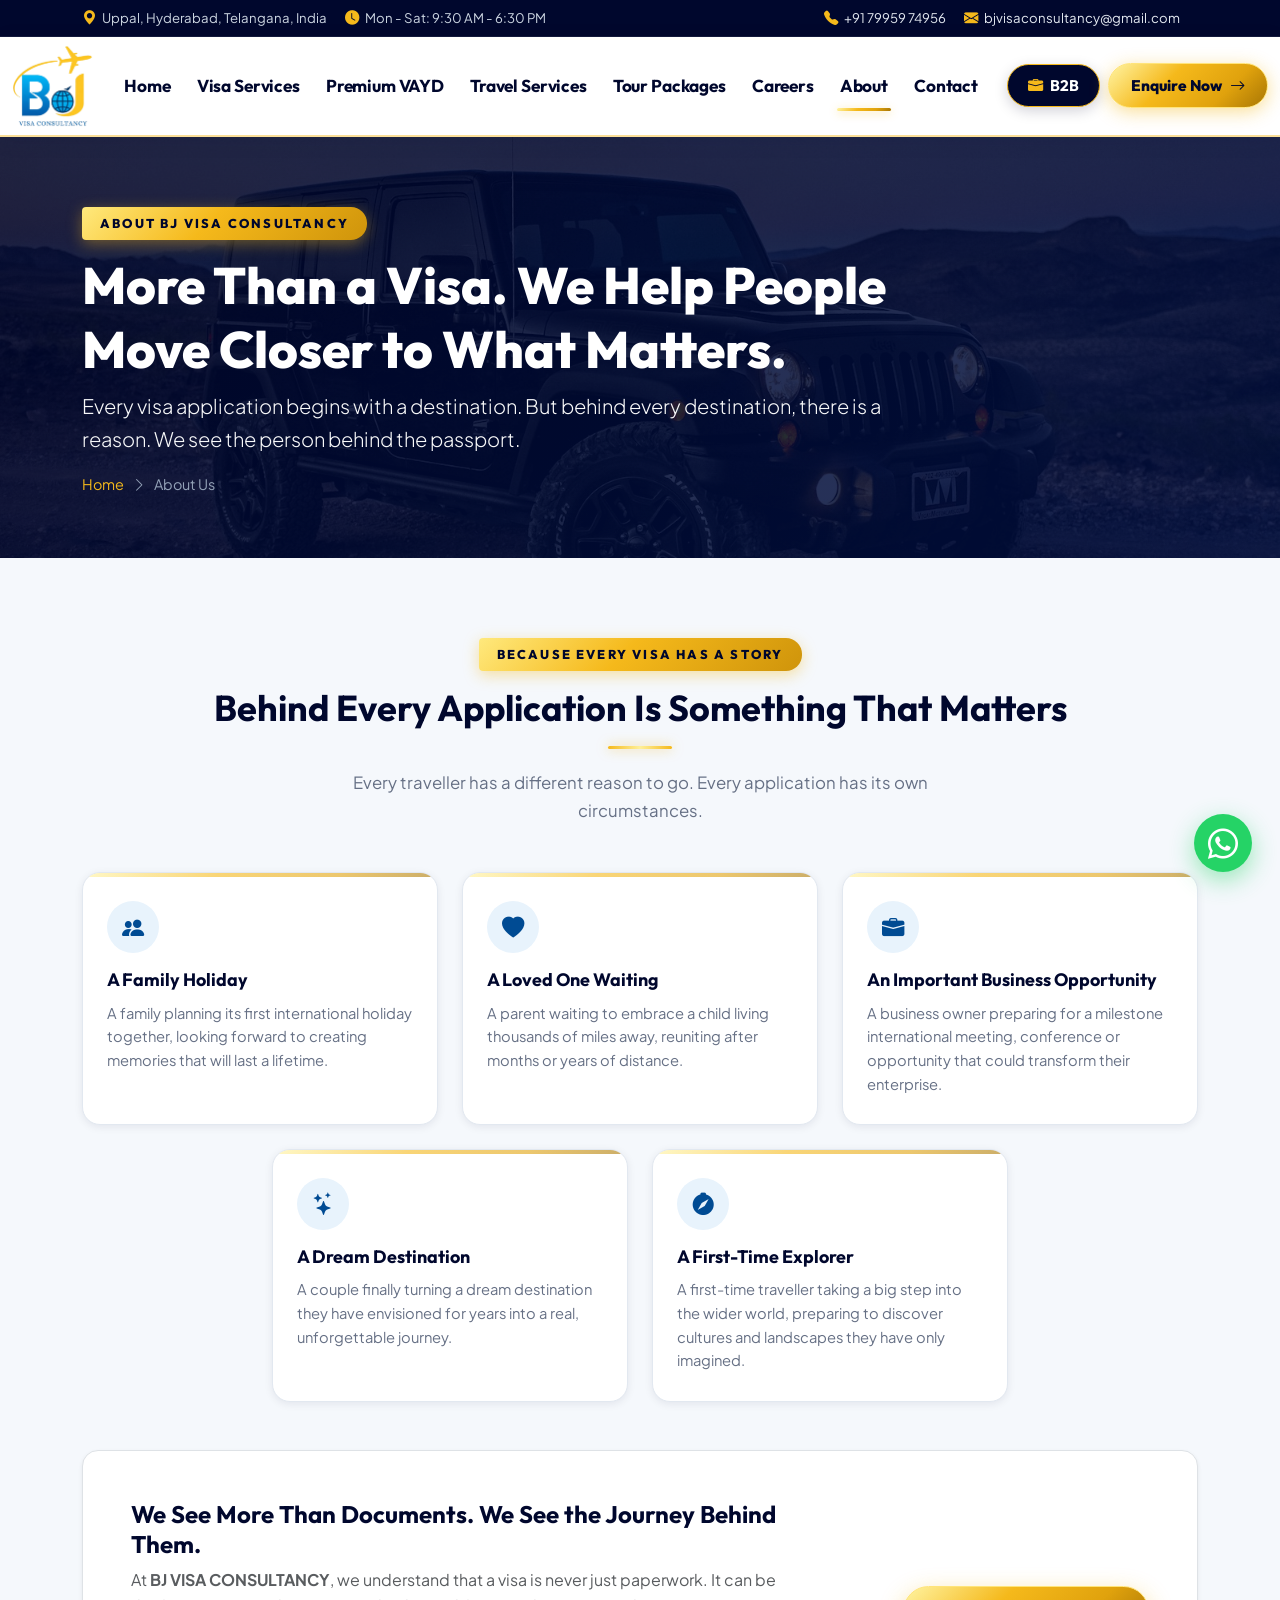
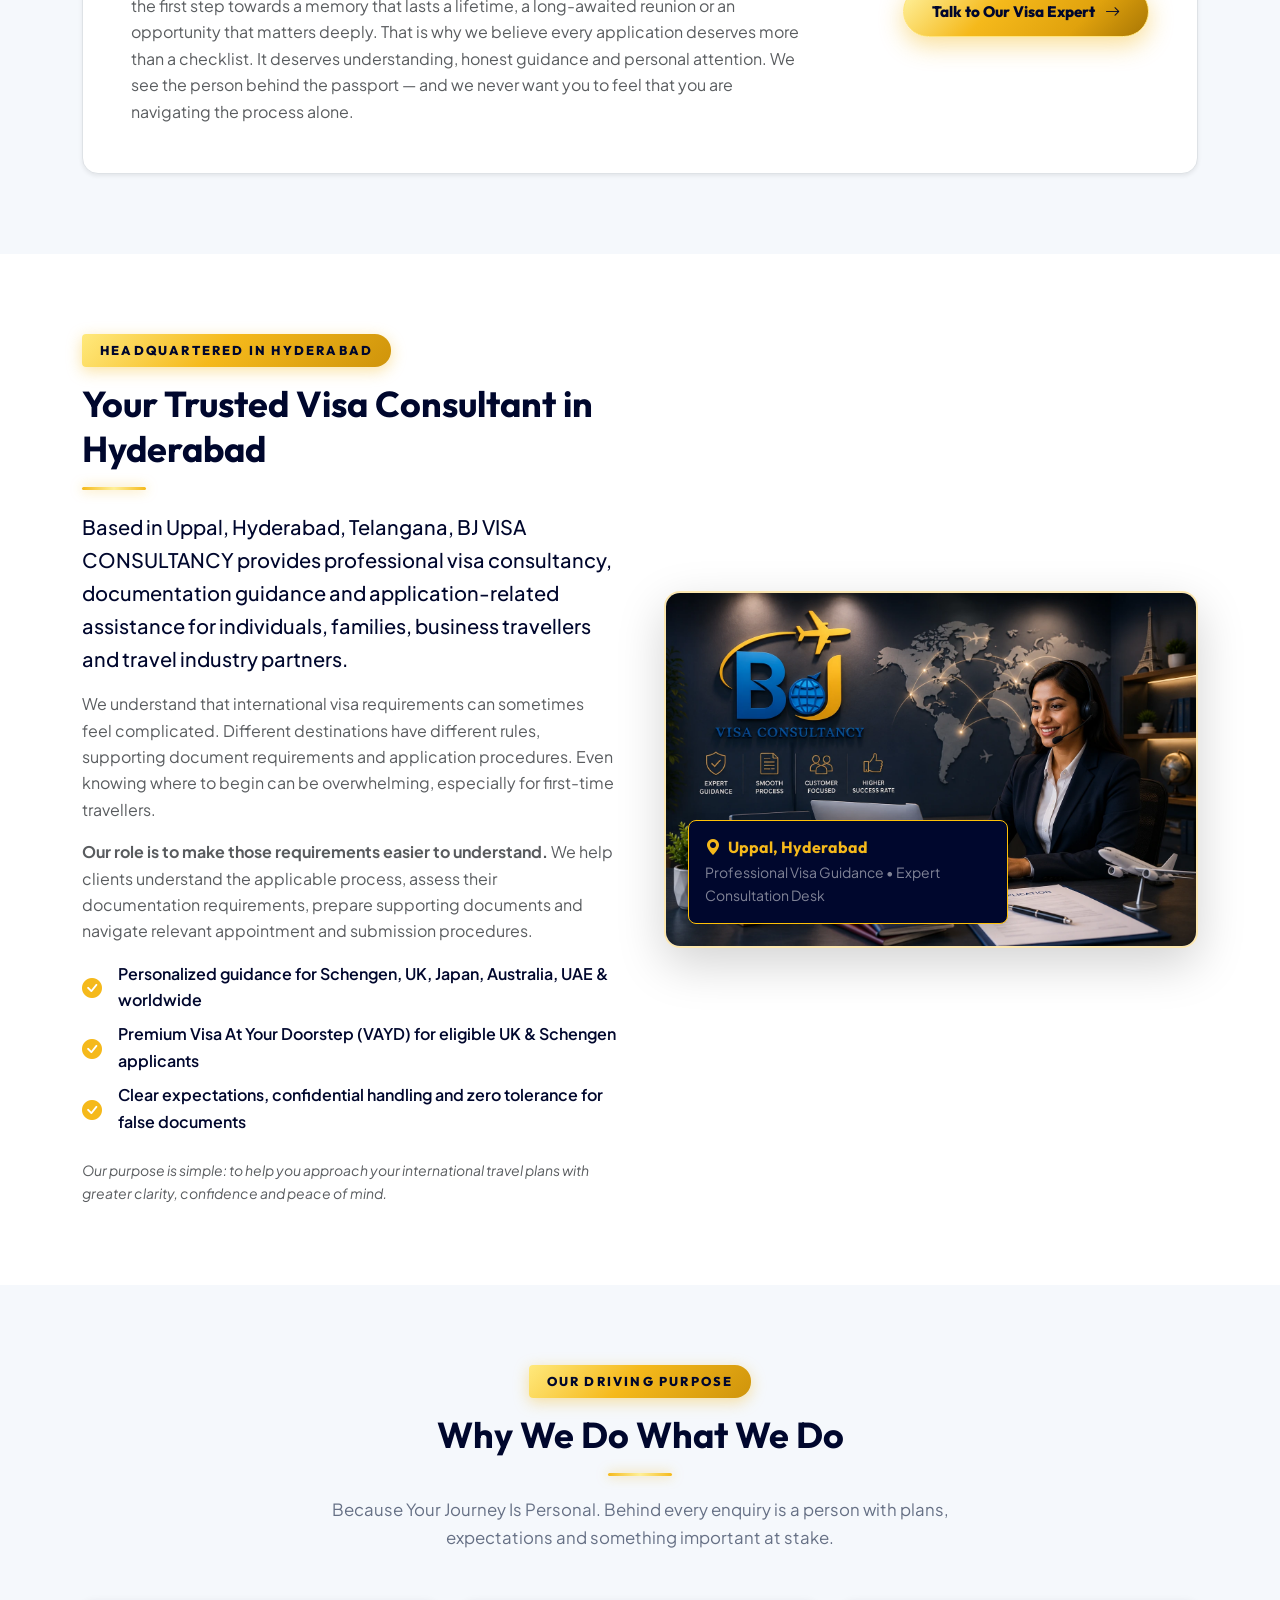
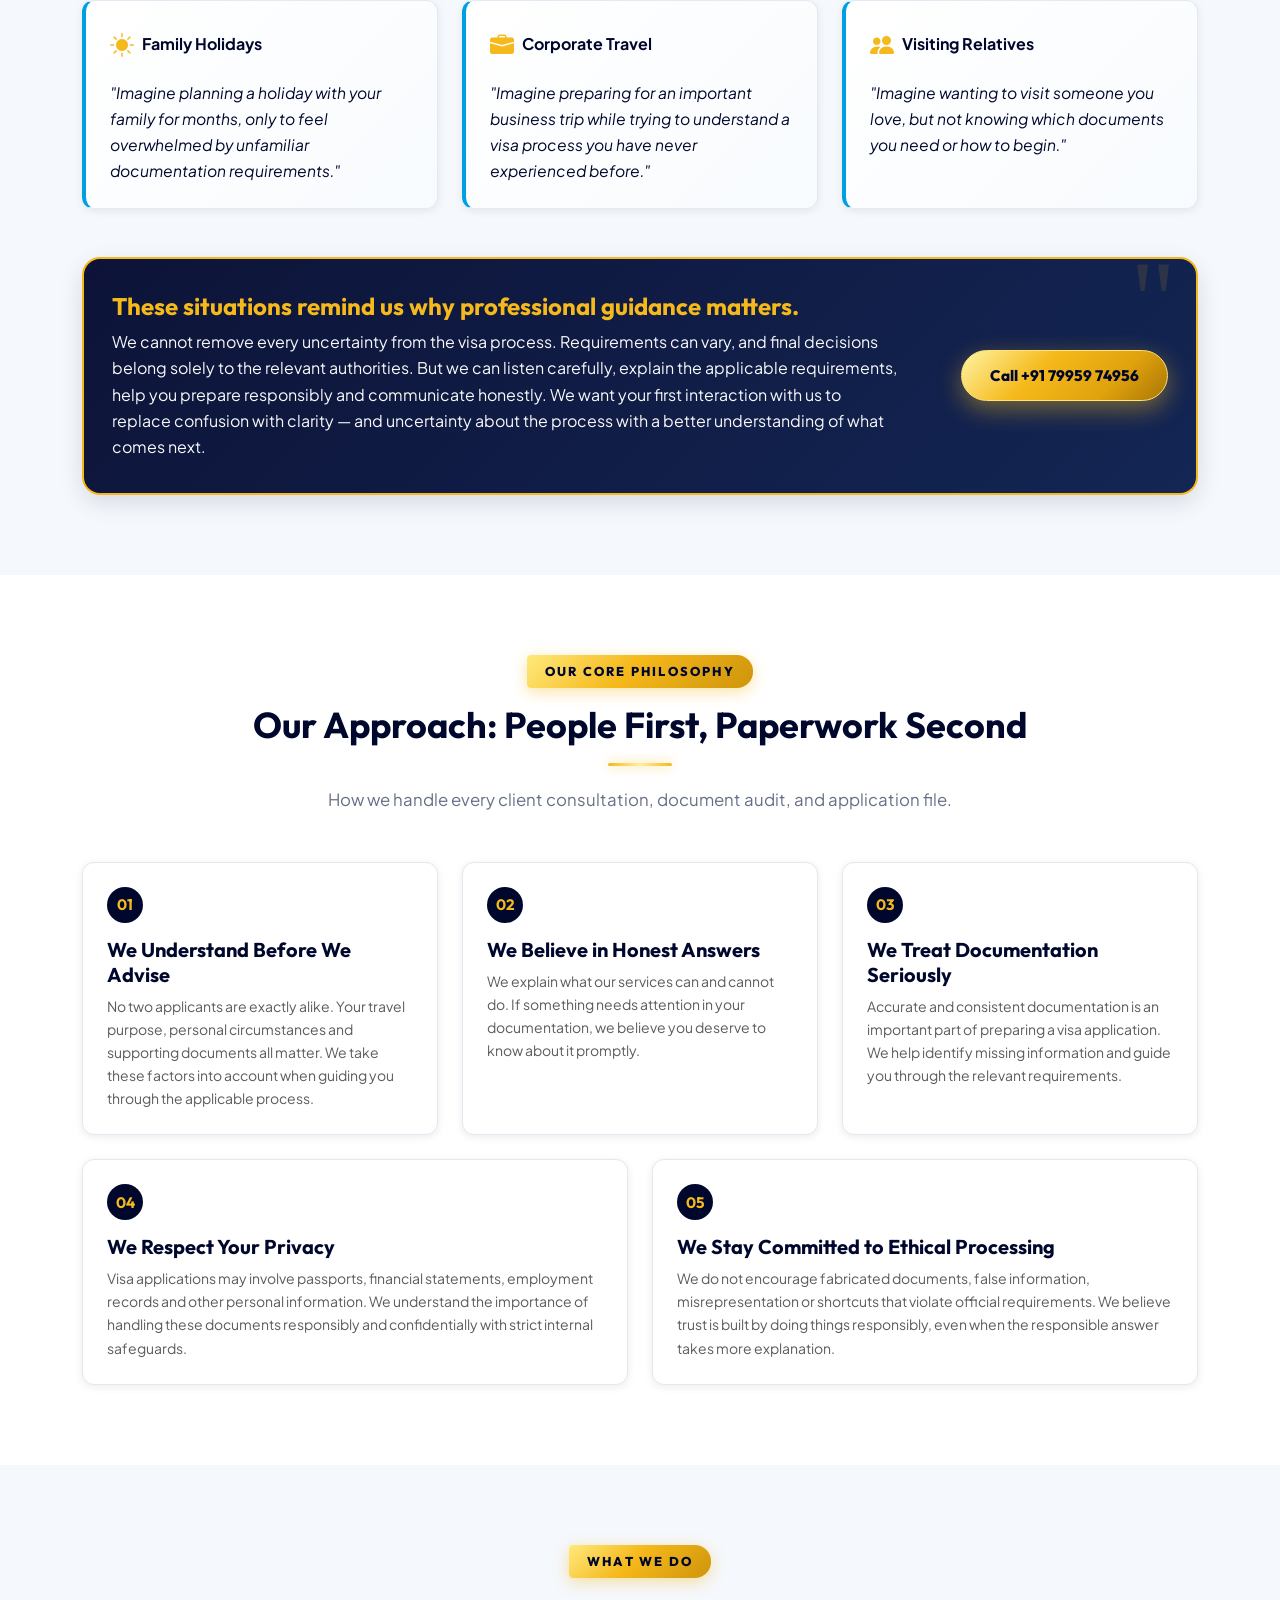
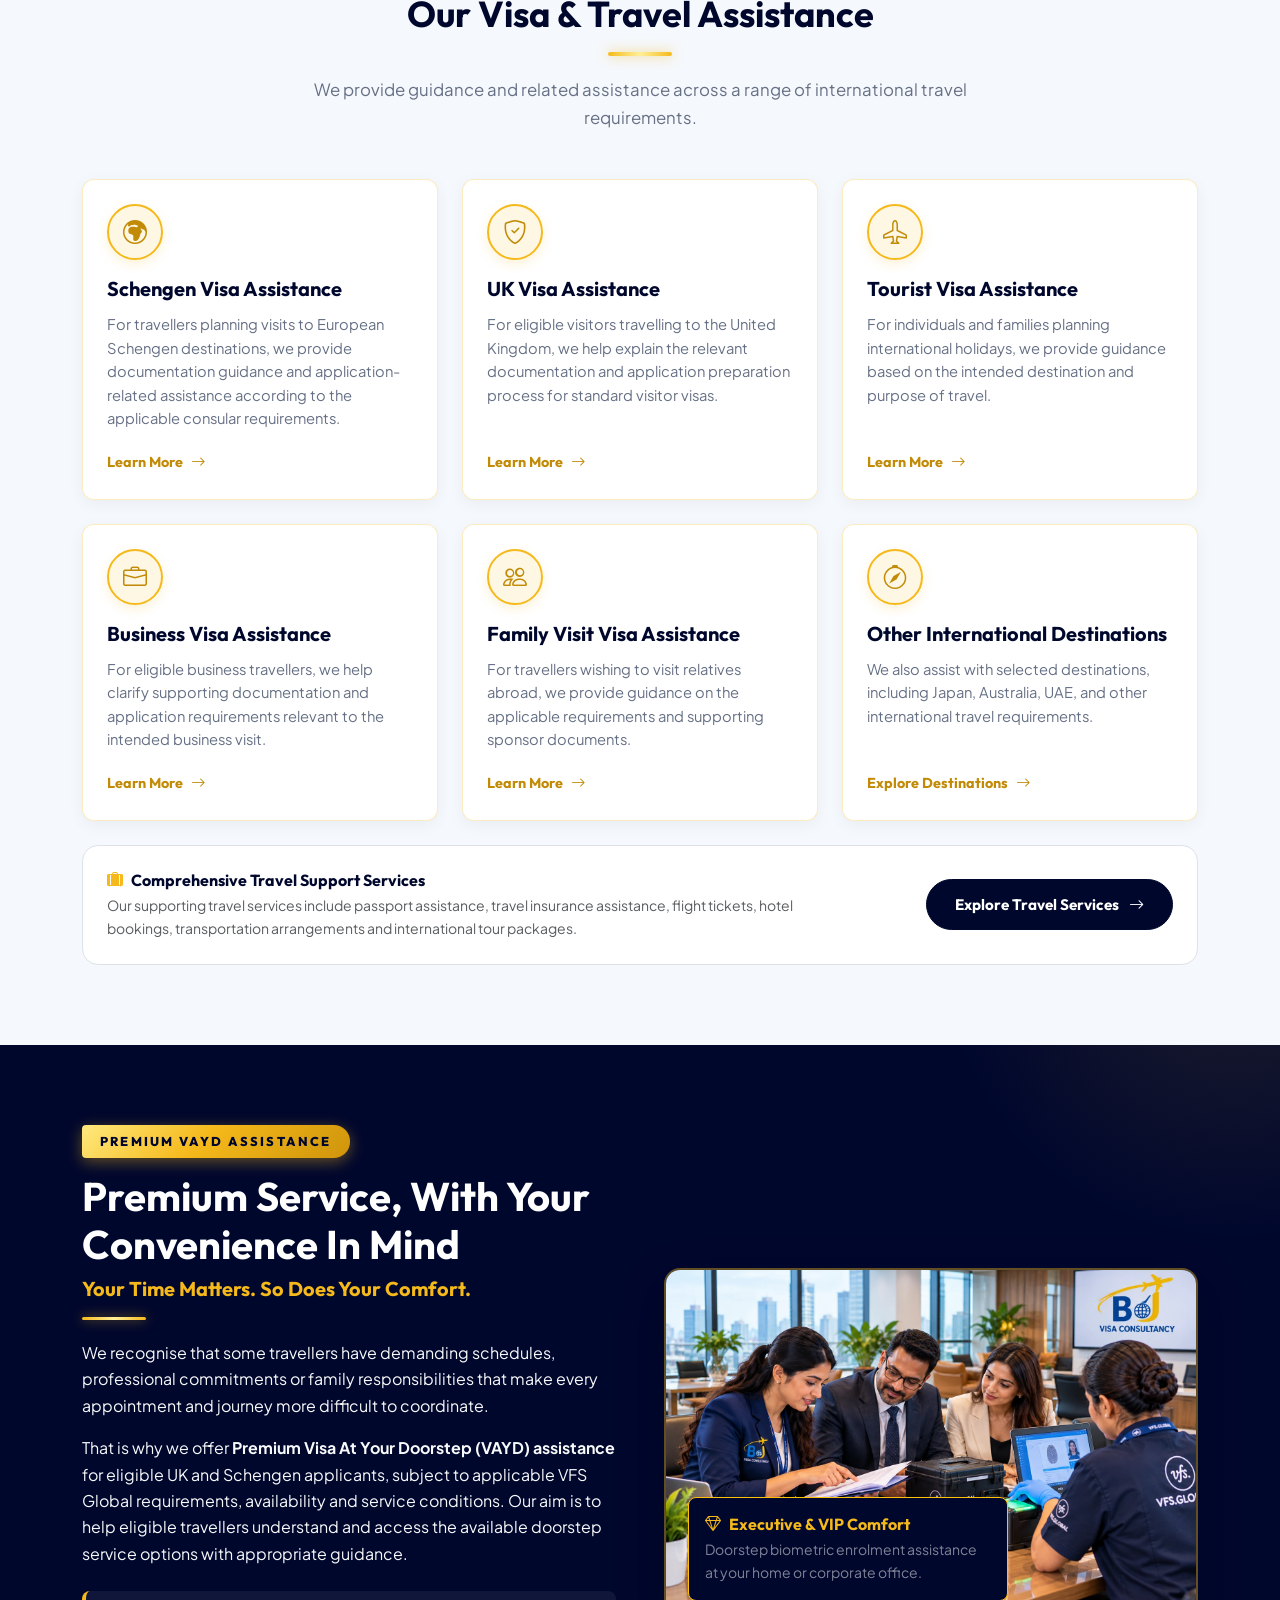
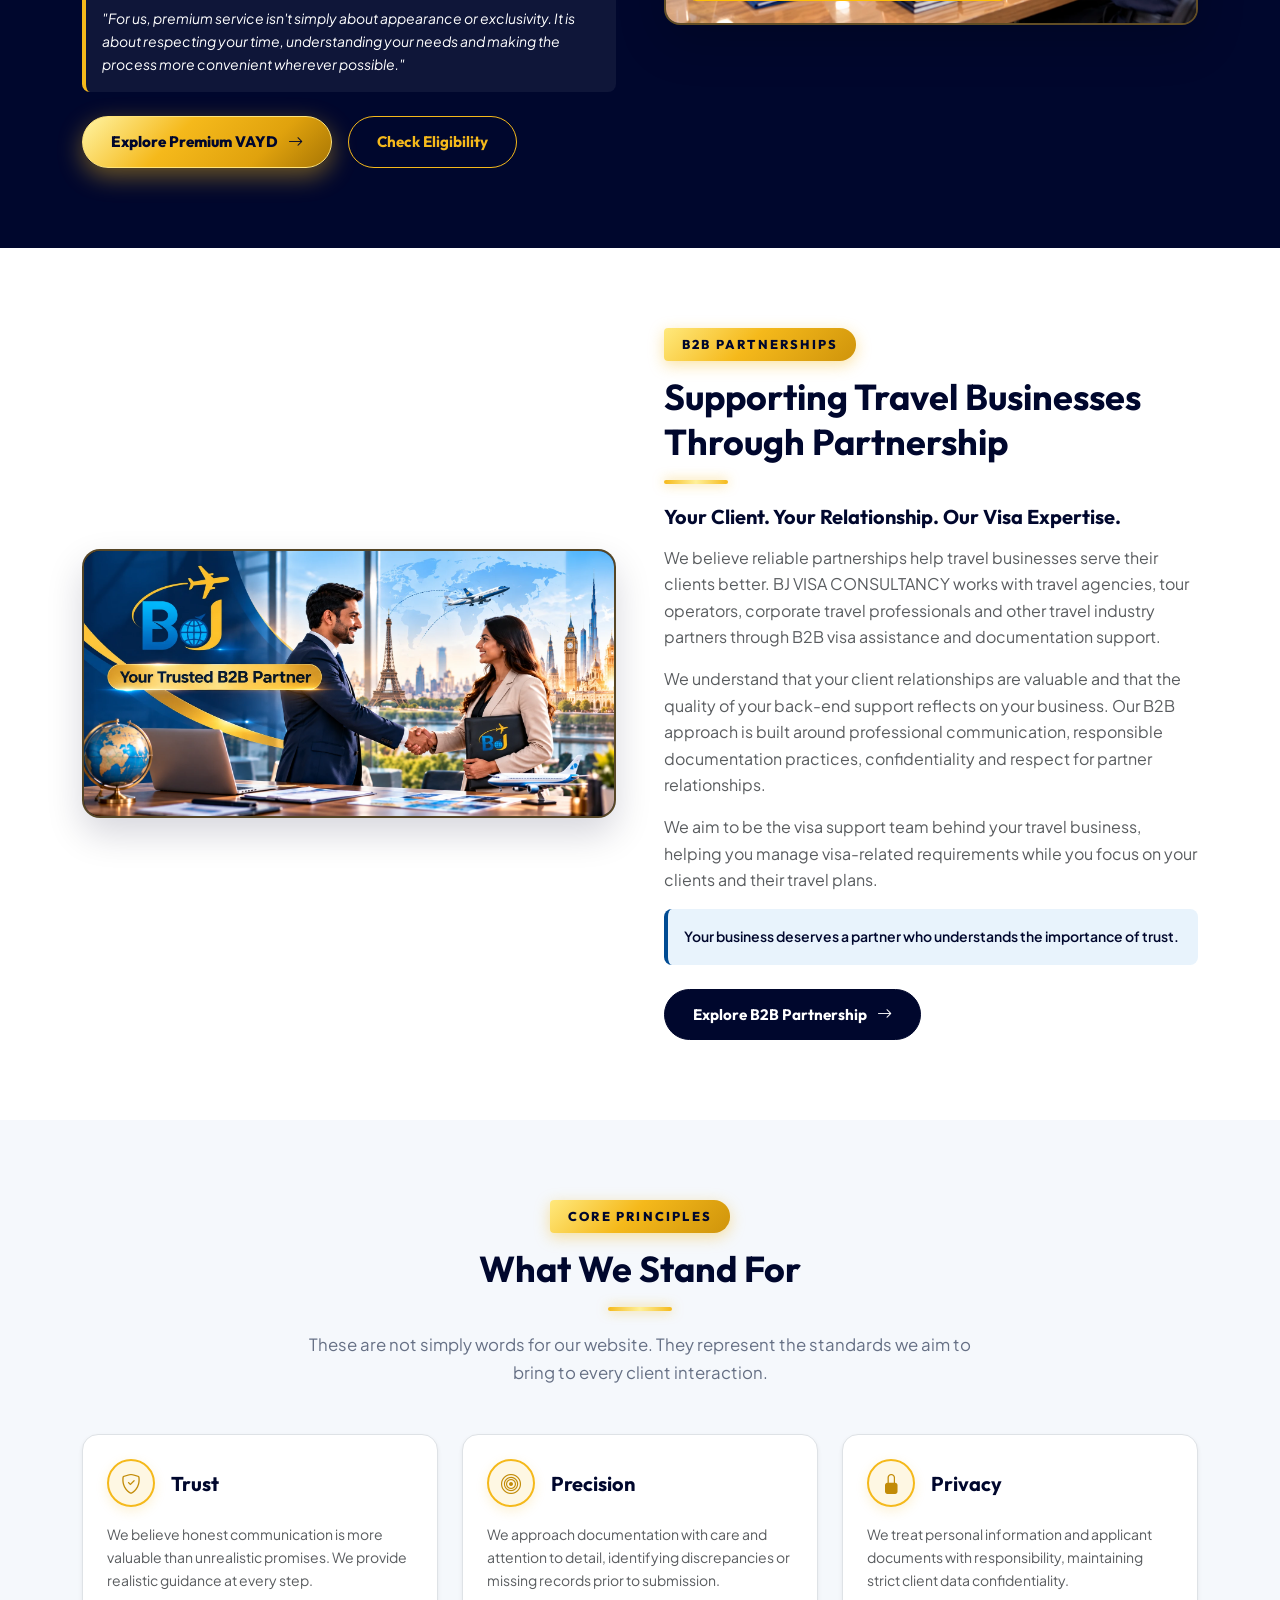
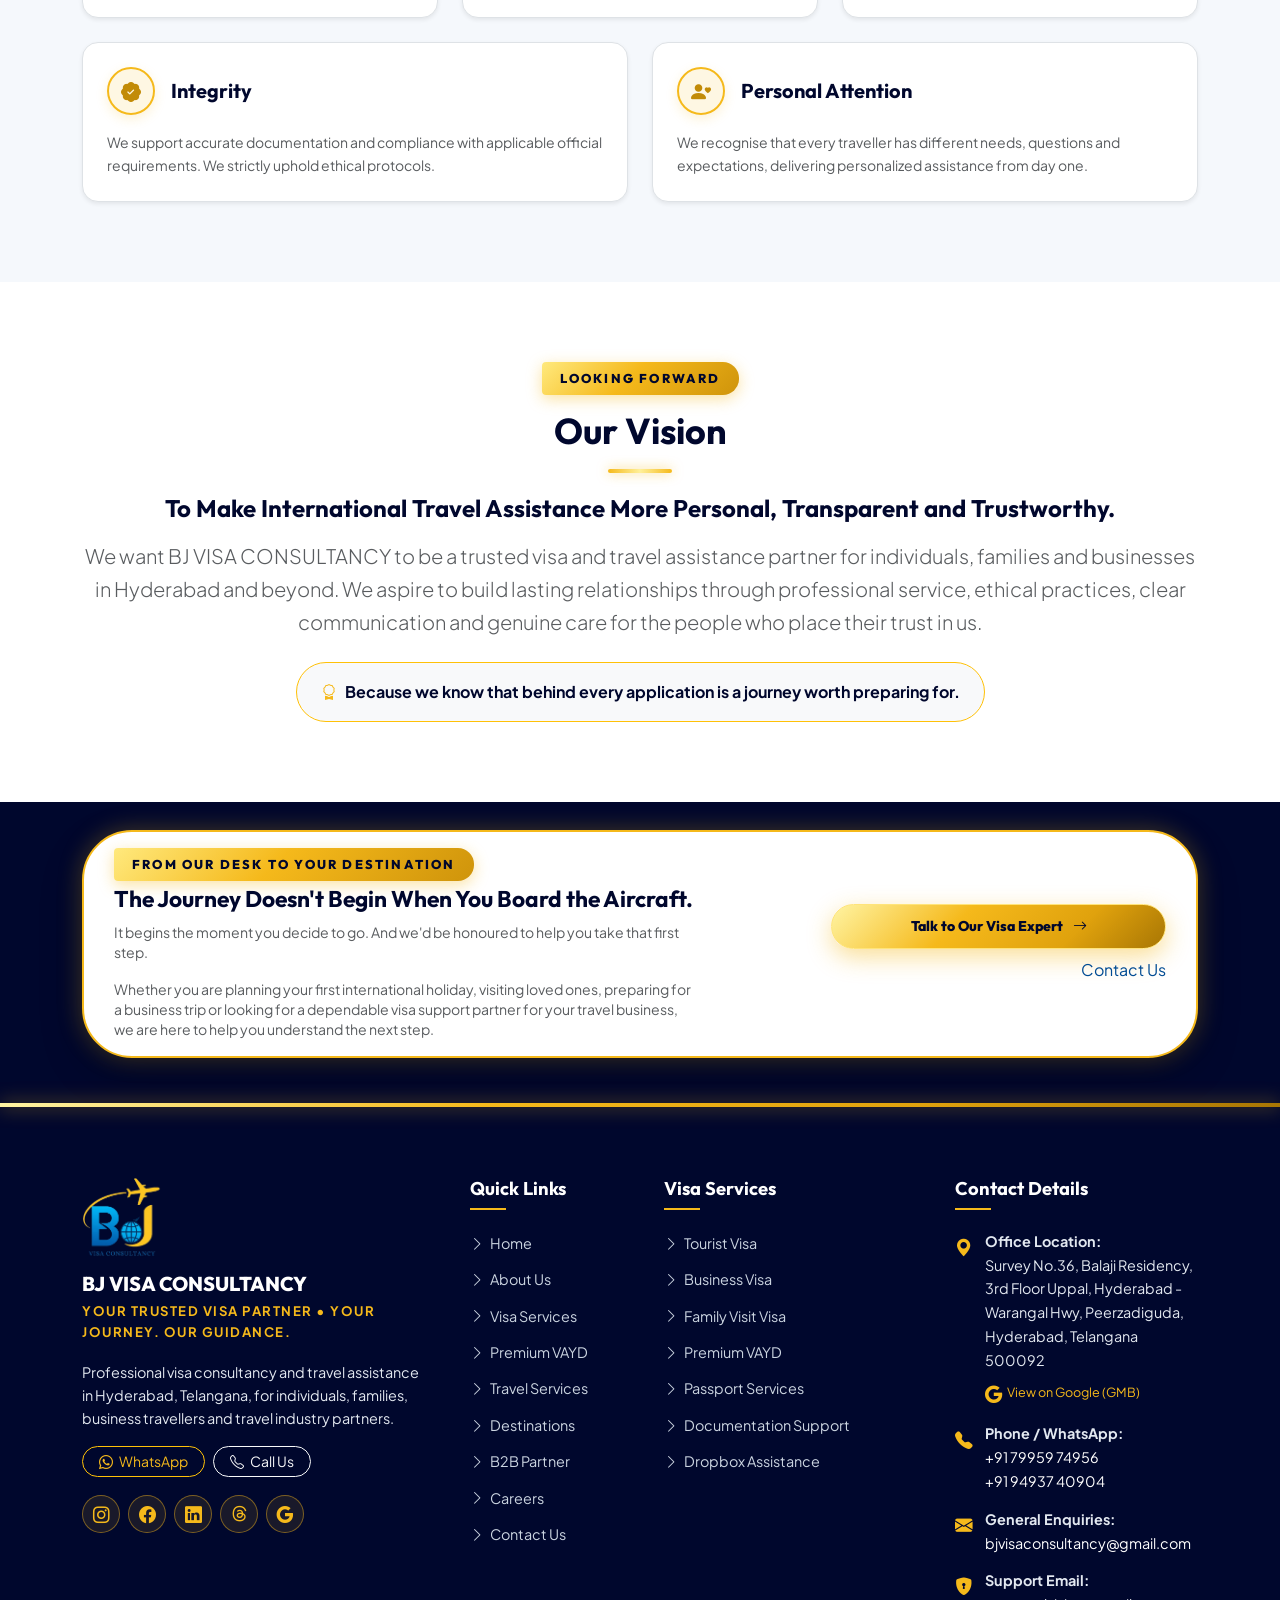
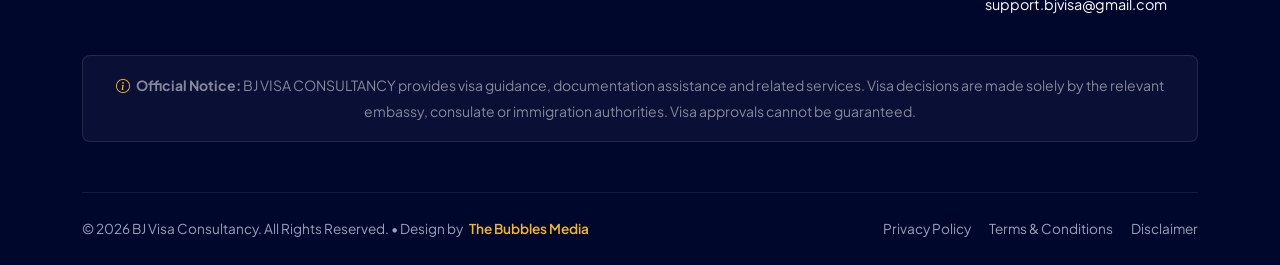
==== commit 996dc31a: "d" ====
--- a/about.html
+++ b/about.html
@@ -3,15 +3,16 @@
 <head>
   <meta charset="UTF-8">
   <meta name="viewport" content="width=device-width, initial-scale=1.0">
-  <title>About Us | BJ Visa Consultancy | Trusted Visa Partner Hyderabad</title>
-  <meta name="description" content="Learn about BJ Visa Consultancy, our values, mission, and dedication to transparent, reliable, and compliant visa consultancy services in Hyderabad, India.">
-  <meta name="keywords" content="About BJ Visa Consultancy, Visa Consultancy Hyderabad, Visa Consultants Mission, Ethical Visa Processing, Travel Advisory Hyderabad">
+  <title>About Us | BJ Visa Consultancy | Your Trusted Visa Partner Hyderabad</title>
+  <meta name="description" content="Discover BJ Visa Consultancy in Hyderabad. Professional visa assistance, documentation guidance and ethical support for Schengen, UK, Tourist, Business and Premium Doorstep (VAYD) Visas.">
+  <meta name="keywords" content="About BJ Visa Consultancy, Visa Consultancy Hyderabad, Visa Consultant Uppal, Ethical Visa Processing, Schengen Visa Hyderabad, UK Visa Assistance, Premium Visa At Your Doorstep, VAYD Hyderabad">
 
   <!-- Open Graph -->
   <meta property="og:type" content="website">
-  <meta property="og:title" content="About Us | BJ Visa Consultancy">
-  <meta property="og:description" content="Dedicated to providing reliable, transparent, and personalized visa assistance for travelers, families, and businesses.">
-  <meta property="og:image" content="images/about/about-hero.jpg">
+  <meta property="og:url" content="https://bjvisaconsultancy.com/about.html">
+  <meta property="og:title" content="About BJ Visa Consultancy | More Than a Visa. We Help People Move Closer to What Matters.">
+  <meta property="og:description" content="At BJ VISA CONSULTANCY, we see more than documents. We see the journey behind them. Trusted visa and travel guidance in Hyderabad.">
+  <meta property="og:image" content="images/about/bjvc-customer-support.webp">
 
   <!-- Favicon -->
   <link rel="icon" type="image/png" href="images/logo.png">
@@ -19,14 +20,37 @@
   <!-- Google Fonts -->
   <link rel="preconnect" href="https://fonts.googleapis.com">
   <link rel="preconnect" href="https://fonts.gstatic.com" crossorigin>
-  <link href="https://fonts.googleapis.com/css2?family=Cinzel:wght@700;800&family=Outfit:wght@400;500;600;700;800&family=Plus+Jakarta+Sans:wght@400;500;600;700&display=swap" rel="stylesheet">
+  <link href="https://fonts.googleapis.com/css2?family=Cinzel:wght@700;800;900&family=Outfit:wght@400;500;600;700;800&family=Plus+Jakarta+Sans:wght@400;500;600;700&family=Playfair+Display:ital,wght@1,700&display=swap" rel="stylesheet">
 
   <!-- Bootstrap 5 CSS -->
   <link href="https://cdn.jsdelivr.net/npm/bootstrap@5.3.3/dist/css/bootstrap.min.css" rel="stylesheet">
-    <!-- Bootstrap Icons & Font Awesome -->
+  <!-- Bootstrap Icons & Font Awesome -->
   <link rel="stylesheet" href="https://cdn.jsdelivr.net/npm/bootstrap-icons@1.11.3/font/bootstrap-icons.min.css">
   <link rel="stylesheet" href="https://cdnjs.cloudflare.com/ajax/libs/font-awesome/6.5.1/css/all.min.css">
   <link rel="stylesheet" href="css/style.css">
+
+  <!-- Schema.org JSON-LD -->
+  <script type="application/ld+json">
+  {
+    "@context": "https://schema.org",
+    "@type": "AboutPage",
+    "mainEntity": {
+      "@type": "TravelAgency",
+      "name": "BJ Visa Consultancy",
+      "telephone": "+917995974956",
+      "email": "bjvisaconsultancy@gmail.com",
+      "address": {
+        "@type": "PostalAddress",
+        "streetAddress": "Survey No.36, Balaji Residency, 3rd Floor Uppal, Hyderabad - Warangal Hwy, Peerzadiguda",
+        "addressLocality": "Hyderabad",
+        "addressRegion": "Telangana",
+        "postalCode": "500092",
+        "addressCountry": "IN"
+      },
+      "description": "Professional visa consultancy providing Tourist, Business, Family Visit, and Premium Visa At Your Doorstep (VAYD) assistance."
+    }
+  }
+  </script>
 </head>
 <body>
 
@@ -34,7 +58,7 @@
   <div class="top-bar">
     <div class="container d-flex justify-content-between align-items-center">
       <div class="d-flex align-items-center flex-wrap">
-        <span class="top-bar-item"><i class="bi bi-geo-alt-fill"></i> Hyderabad, Telangana, India</span>
+        <span class="top-bar-item"><i class="bi bi-geo-alt-fill"></i> Uppal, Hyderabad, Telangana, India</span>
         <span class="top-bar-item"><i class="bi bi-clock-fill"></i> Mon - Sat: 9:30 AM - 6:30 PM</span>
       </div>
       <div class="d-flex align-items-center">
@@ -81,11 +105,11 @@
   <header class="page-hero-banner">
     <div class="container position-relative">
       <div class="row">
-        <div class="col-lg-8">
-          <div class="section-eyebrow section-eyebrow-light">WHO WE ARE</div>
-          <h1 class="page-hero-title">About BJ Visa Consultancy</h1>
+        <div class="col-lg-9">
+          <div class="section-eyebrow section-eyebrow-light">ABOUT BJ VISA CONSULTANCY</div>
+          <h1 class="page-hero-title mb-2">More Than a Visa. We Help People Move Closer to What Matters.</h1>
           <p class="lead text-light opacity-90 mb-3">
-            Dedicated to providing reliable, transparent and personalized visa assistance to travelers, families and business professionals.
+            Every visa application begins with a destination. But behind every destination, there is a reason. We see the person behind the passport.
           </p>
           <div class="page-hero-breadcrumb">
             <a href="index.html">Home</a>
@@ -97,39 +121,152 @@
     </div>
   </header>
 
-  <!-- Company Overview Story -->
+  <!-- Section 1: Because Every Visa Has a Story (Emotional Core) -->
+  <section class="section-padding bg-light-soft">
+    <div class="container">
+      <div class="text-center max-w-700 mx-auto mb-5">
+        <div class="section-eyebrow">BECAUSE EVERY VISA HAS A STORY</div>
+        <h2 class="section-title">Behind Every Application Is Something That Matters</h2>
+        <div class="gold-divider mx-auto"></div>
+        <p class="section-subtitle">
+          Every traveller has a different reason to go. Every application has its own circumstances.
+        </p>
+      </div>
+
+      <div class="row g-4 justify-content-center">
+        <!-- Story 1 -->
+        <div class="col-lg-4 col-md-6">
+          <div class="story-card">
+            <div class="story-icon-circle">
+              <i class="bi bi-people-fill"></i>
+            </div>
+            <h5 class="story-title">A Family Holiday</h5>
+            <p class="story-text">
+              A family planning its first international holiday together, looking forward to creating memories that will last a lifetime.
+            </p>
+          </div>
+        </div>
+
+        <!-- Story 2 -->
+        <div class="col-lg-4 col-md-6">
+          <div class="story-card">
+            <div class="story-icon-circle">
+              <i class="bi bi-heart-fill"></i>
+            </div>
+            <h5 class="story-title">A Loved One Waiting</h5>
+            <p class="story-text">
+              A parent waiting to embrace a child living thousands of miles away, reuniting after months or years of distance.
+            </p>
+          </div>
+        </div>
+
+        <!-- Story 3 -->
+        <div class="col-lg-4 col-md-6">
+          <div class="story-card">
+            <div class="story-icon-circle">
+              <i class="bi bi-briefcase-fill"></i>
+            </div>
+            <h5 class="story-title">An Important Business Opportunity</h5>
+            <p class="story-text">
+              A business owner preparing for a milestone international meeting, conference or opportunity that could transform their enterprise.
+            </p>
+          </div>
+        </div>
+
+        <!-- Story 4 -->
+        <div class="col-lg-4 col-md-6">
+          <div class="story-card">
+            <div class="story-icon-circle">
+              <i class="bi bi-stars"></i>
+            </div>
+            <h5 class="story-title">A Dream Destination</h5>
+            <p class="story-text">
+              A couple finally turning a dream destination they have envisioned for years into a real, unforgettable journey.
+            </p>
+          </div>
+        </div>
+
+        <!-- Story 5 -->
+        <div class="col-lg-4 col-md-6">
+          <div class="story-card">
+            <div class="story-icon-circle">
+              <i class="bi bi-compass-fill"></i>
+            </div>
+            <h5 class="story-title">A First-Time Explorer</h5>
+            <p class="story-text">
+              A first-time traveller taking a big step into the wider world, preparing to discover cultures and landscapes they have only imagined.
+            </p>
+          </div>
+        </div>
+      </div>
+
+      <!-- Human Touch Summary Banner -->
+      <div class="mt-5 p-4 p-md-5 rounded-4 bg-white border shadow-sm">
+        <div class="row align-items-center g-4">
+          <div class="col-lg-8">
+            <h4 class="font-heading fw-bold text-navy mb-2">We See More Than Documents. We See the Journey Behind Them.</h4>
+            <p class="text-muted mb-0">
+              At <strong>BJ VISA CONSULTANCY</strong>, we understand that a visa is never just paperwork. It can be the first step towards a memory that lasts a lifetime, a long-awaited reunion or an opportunity that matters deeply. That is why we believe every application deserves more than a checklist. It deserves understanding, honest guidance and personal attention. We see the person behind the passport — and we never want you to feel that you are navigating the process alone.
+            </p>
+          </div>
+          <div class="col-lg-4 text-lg-end">
+            <button class="btn-gold" data-bs-toggle="modal" data-bs-target="#enquiryModal">
+              Talk to Our Visa Expert <i class="bi bi-arrow-right"></i>
+            </button>
+          </div>
+        </div>
+      </div>
+    </div>
+  </section>
+
+  <!-- Section 2: Your Trusted Visa Consultant in Hyderabad (Features new customer support image) -->
   <section class="section-padding bg-white">
     <div class="container">
       <div class="row align-items-center g-5">
         <div class="col-lg-6">
-          <div class="section-eyebrow">OUR STORY &amp; ETHOS</div>
-          <h2 class="section-title">Your Journey Begins With Us</h2>
+          <div class="section-eyebrow">HEADQUARTERED IN HYDERABAD</div>
+          <h2 class="section-title">Your Trusted Visa Consultant in Hyderabad</h2>
           <div class="gold-divider"></div>
 
           <p class="lead text-navy fw-medium">
-            BJ VISA CONSULTANCY is an established, professional visa consultancy headquartered in Hyderabad, Telangana.
+            Based in Uppal, Hyderabad, Telangana, BJ VISA CONSULTANCY provides professional visa consultancy, documentation guidance and application-related assistance for individuals, families, business travellers and travel industry partners.
           </p>
           <p class="text-muted">
-            We understand that securing an international visa can be a complex, demanding process fraught with stringent regulations, constantly updating consular policies, and detailed document requirements.
+            We understand that international visa requirements can sometimes feel complicated. Different destinations have different rules, supporting document requirements and application procedures. Even knowing where to begin can be overwhelming, especially for first-time travellers.
           </p>
           <p class="text-muted">
-            Our mission is simple: <strong>We manage the complete process, allowing our clients to focus on their travel plans with confidence.</strong> Whether planning a dream vacation to Europe, executing an international business venture in the UK, attending global conferences, or reuniting with loved ones, our team delivers seamless guidance with uncompromising ethical standards.
-          </p>
-
-          <div class="p-3 rounded-3 mt-4" style="background: var(--blue-soft); border-left: 4px solid var(--gold);">
-            <p class="mb-0 text-navy fw-semibold">
-              <i class="bi bi-quote fs-4 text-gold me-2"></i>
-              "Professional. Transparent. Trusted. We don't just facilitate documentation; we deliver peace of mind."
-            </p>
-          </div>
+            <strong>Our role is to make those requirements easier to understand.</strong> We help clients understand the applicable process, assess their documentation requirements, prepare supporting documents and navigate relevant appointment and submission procedures.
+          </p>
+
+          <div class="d-flex flex-column gap-2 mt-3 mb-4">
+            <div class="d-flex align-items-center gap-3">
+              <i class="bi bi-check-circle-fill text-gold fs-5"></i>
+              <span class="text-navy fw-semibold">Personalized guidance for Schengen, UK, Japan, Australia, UAE &amp; worldwide</span>
+            </div>
+            <div class="d-flex align-items-center gap-3">
+              <i class="bi bi-check-circle-fill text-gold fs-5"></i>
+              <span class="text-navy fw-semibold">Premium Visa At Your Doorstep (VAYD) for eligible UK &amp; Schengen applicants</span>
+            </div>
+            <div class="d-flex align-items-center gap-3">
+              <i class="bi bi-check-circle-fill text-gold fs-5"></i>
+              <span class="text-navy fw-semibold">Clear expectations, confidential handling and zero tolerance for false documents</span>
+            </div>
+          </div>
+
+          <p class="small text-muted mb-0 fst-italic">
+            Our purpose is simple: to help you approach your international travel plans with greater clarity, confidence and peace of mind.
+          </p>
         </div>
 
         <div class="col-lg-6">
           <div class="position-relative">
-            <img src="images/about/team.jpg" alt="BJ Visa Consultancy Team Advisory" class="rounded-4 shadow-lg w-100" style="height: 440px; object-fit: cover;">
-            <div class="position-absolute bottom-0 end-0 m-4 p-3 bg-navy text-white rounded-3 shadow border border-warning" style="max-width: 280px;">
-              <h6 class="text-gold font-heading mb-1"><i class="bi bi-geo-alt-fill me-1"></i> Based in Hyderabad</h6>
-              <p class="small text-white-50 mb-0">Assisting clients across Telangana, Andhra Pradesh, and India nationwide.</p>
+            <picture>
+              <source srcset="images/about/bjvc-customer-support.webp" type="image/webp">
+              <img src="images/about/bjvc-customer-support.png" alt="BJ Visa Consultancy Customer Support & Advisory Desk in Hyderabad" class="rounded-4 shadow-lg w-100" style="object-fit: cover; border: 2px solid rgba(245, 185, 27, 0.35);">
+            </picture>
+            <div class="position-absolute bottom-0 start-0 m-3 m-md-4 p-3 bg-navy text-white rounded-3 shadow border border-warning" style="max-width: 320px;">
+              <h6 class="text-gold font-heading mb-1"><i class="bi bi-geo-alt-fill me-1"></i> Uppal, Hyderabad</h6>
+              <p class="small text-white-50 mb-0">Professional Visa Guidance &bull; Expert Consultation Desk</p>
             </div>
           </div>
         </div>
@@ -137,104 +274,373 @@
     </div>
   </section>
 
-  <!-- Mission, Vision, and Values Cards -->
+  <!-- Section 3: Why We Do What We Do (Empathetic Scenarios) -->
   <section class="section-padding bg-light-soft">
     <div class="container">
       <div class="text-center max-w-700 mx-auto mb-5">
-        <div class="section-eyebrow">OUR FOUNDATION</div>
-        <h2 class="section-title">Mission, Vision &amp; Philosophy</h2>
+        <div class="section-eyebrow">OUR DRIVING PURPOSE</div>
+        <h2 class="section-title">Why We Do What We Do</h2>
         <div class="gold-divider mx-auto"></div>
         <p class="section-subtitle">
-          Guiding principles that define our commitment to applicants, corporate clients, and partner travel agencies.
+          Because Your Journey Is Personal. Behind every enquiry is a person with plans, expectations and something important at stake.
         </p>
       </div>
 
-      <div class="row g-4">
-        <!-- Mission -->
+      <div class="row g-4 mb-5">
+        <!-- Scenario 1 -->
         <div class="col-lg-4">
-          <div class="service-card p-4">
-            <div class="service-card-icon">
-              <i class="bi bi-bullseye"></i>
-            </div>
-            <h4 class="service-card-title">Our Mission</h4>
-            <p class="service-card-desc">
-              To simplify international travel by providing accessible, honest, and expert visa advisory and documentation assistance. We aim to eliminate ambiguity and streamline consular submissions for individuals, families, and organizations.
-            </p>
-          </div>
-        </div>
-
-        <!-- Vision -->
+          <div class="scenario-card">
+            <div class="d-flex align-items-center gap-2 mb-3 text-blue-royal">
+              <i class="bi bi-sun-fill fs-4 text-gold"></i>
+              <span class="fw-bold text-navy">Family Holidays</span>
+            </div>
+            <p class="scenario-quote">
+              "Imagine planning a holiday with your family for months, only to feel overwhelmed by unfamiliar documentation requirements."
+            </p>
+          </div>
+        </div>
+
+        <!-- Scenario 2 -->
         <div class="col-lg-4">
-          <div class="service-card p-4">
-            <div class="service-card-icon">
-              <i class="bi bi-eye"></i>
-            </div>
-            <h4 class="service-card-title">Our Vision</h4>
-            <p class="service-card-desc">
-              To be recognized as the premier and most trusted visa consultancy in India—known for rigorous compliance, client-first empathy, seamless premium doorstep services (VAYD), and unmatched B2B travel partner support.
-            </p>
-          </div>
-        </div>
-
-        <!-- Promise -->
+          <div class="scenario-card">
+            <div class="d-flex align-items-center gap-2 mb-3 text-blue-royal">
+              <i class="bi bi-briefcase-fill fs-4 text-gold"></i>
+              <span class="fw-bold text-navy">Corporate Travel</span>
+            </div>
+            <p class="scenario-quote">
+              "Imagine preparing for an important business trip while trying to understand a visa process you have never experienced before."
+            </p>
+          </div>
+        </div>
+
+        <!-- Scenario 3 -->
         <div class="col-lg-4">
-          <div class="service-card p-4">
-            <div class="service-card-icon">
-              <i class="bi bi-hand-thumbs-up"></i>
-            </div>
-            <h4 class="service-card-title">Our Promise</h4>
-            <p class="service-card-desc">
-              Complete transparency, authentic documentation, and relentless dedication to your journey. We never make unsubstantiated guarantees or compromise on official embassy protocols.
-            </p>
+          <div class="scenario-card">
+            <div class="d-flex align-items-center gap-2 mb-3 text-blue-royal">
+              <i class="bi bi-people-fill fs-4 text-gold"></i>
+              <span class="fw-bold text-navy">Visiting Relatives</span>
+            </div>
+            <p class="scenario-quote">
+              "Imagine wanting to visit someone you love, but not knowing which documents you need or how to begin."
+            </p>
+          </div>
+        </div>
+      </div>
+
+      <!-- Realism & Honesty Callout -->
+      <div class="quote-promise-box">
+        <div class="row align-items-center g-4">
+          <div class="col-lg-9">
+            <h4 class="font-heading fw-bold text-gold mb-2">These situations remind us why professional guidance matters.</h4>
+            <p class="text-light opacity-90 mb-0">
+              We cannot remove every uncertainty from the visa process. Requirements can vary, and final decisions belong solely to the relevant authorities. But we can listen carefully, explain the applicable requirements, help you prepare responsibly and communicate honestly. We want your first interaction with us to replace confusion with clarity — and uncertainty about the process with a better understanding of what comes next.
+            </p>
+          </div>
+          <div class="col-lg-3 text-lg-end">
+            <a href="tel:+917995974956" class="btn-gold">
+              Call +91 79959 74956
+            </a>
           </div>
         </div>
       </div>
     </div>
   </section>
 
-  <!-- Core Values Grid (6 Values) -->
+  <!-- Section 4: Our Approach: People First, Paperwork Second -->
   <section class="section-padding bg-white">
     <div class="container">
       <div class="text-center max-w-700 mx-auto mb-5">
-        <div class="section-eyebrow">WHAT WE STAND FOR</div>
-        <h2 class="section-title">Our Core Values</h2>
+        <div class="section-eyebrow">OUR CORE PHILOSOPHY</div>
+        <h2 class="section-title">Our Approach: People First, Paperwork Second</h2>
         <div class="gold-divider mx-auto"></div>
-        <p class="section-subtitle">Every service and interaction is anchored in these six steadfast values.</p>
+        <p class="section-subtitle">
+          How we handle every client consultation, document audit, and application file.
+        </p>
       </div>
 
       <div class="row g-4">
-        <!-- 1. Professionalism -->
-        <div class="col-md-4 col-sm-6">
-          <div class="p-4 border rounded-4 h-100 bg-white shadow-sm hover-shadow">
-            <div class="d-flex align-items-center gap-3 mb-3">
-              <div class="service-strip-icon-box" style="width: 48px; height: 48px; font-size: 1.25rem;">
-                <i class="bi bi-award"></i>
-              </div>
-              <h5 class="font-heading fw-bold mb-0 text-navy">Professionalism</h5>
-            </div>
-            <p class="text-muted small mb-0">
-              Expert documentation specialists who remain fully informed on evolving embassy guidelines, appointment quotas, and consular nuances.
-            </p>
-          </div>
-        </div>
-
-        <!-- 2. Transparency -->
-        <div class="col-md-4 col-sm-6">
-          <div class="p-4 border rounded-4 h-100 bg-white shadow-sm hover-shadow">
-            <div class="d-flex align-items-center gap-3 mb-3">
-              <div class="service-strip-icon-box" style="width: 48px; height: 48px; font-size: 1.25rem;">
-                <i class="bi bi-file-earmark-check"></i>
-              </div>
-              <h5 class="font-heading fw-bold mb-0 text-navy">Transparency</h5>
-            </div>
-            <p class="text-muted small mb-0">
-              Clear fees, accurate timelines, and frank guidance. We ensure clients have full visibility over their application dossier at every step.
-            </p>
-          </div>
-        </div>
-
-        <!-- 3. Trust -->
-        <div class="col-md-4 col-sm-6">
+        <!-- Principle 1 -->
+        <div class="col-lg-4 col-md-6">
+          <div class="approach-card">
+            <div class="approach-badge">01</div>
+            <h5 class="font-heading fw-bold text-navy mb-2">We Understand Before We Advise</h5>
+            <p class="small text-muted mb-0">
+              No two applicants are exactly alike. Your travel purpose, personal circumstances and supporting documents all matter. We take these factors into account when guiding you through the applicable process.
+            </p>
+          </div>
+        </div>
+
+        <!-- Principle 2 -->
+        <div class="col-lg-4 col-md-6">
+          <div class="approach-card">
+            <div class="approach-badge">02</div>
+            <h5 class="font-heading fw-bold text-navy mb-2">We Believe in Honest Answers</h5>
+            <p class="small text-muted mb-0">
+              We explain what our services can and cannot do. If something needs attention in your documentation, we believe you deserve to know about it promptly.
+            </p>
+          </div>
+        </div>
+
+        <!-- Principle 3 -->
+        <div class="col-lg-4 col-md-6">
+          <div class="approach-card">
+            <div class="approach-badge">03</div>
+            <h5 class="font-heading fw-bold text-navy mb-2">We Treat Documentation Seriously</h5>
+            <p class="small text-muted mb-0">
+              Accurate and consistent documentation is an important part of preparing a visa application. We help identify missing information and guide you through the relevant requirements.
+            </p>
+          </div>
+        </div>
+
+        <!-- Principle 4 -->
+        <div class="col-lg-6 col-md-6">
+          <div class="approach-card">
+            <div class="approach-badge">04</div>
+            <h5 class="font-heading fw-bold text-navy mb-2">We Respect Your Privacy</h5>
+            <p class="small text-muted mb-0">
+              Visa applications may involve passports, financial statements, employment records and other personal information. We understand the importance of handling these documents responsibly and confidentially with strict internal safeguards.
+            </p>
+          </div>
+        </div>
+
+        <!-- Principle 5 -->
+        <div class="col-lg-6 col-md-12">
+          <div class="approach-card">
+            <div class="approach-badge">05</div>
+            <h5 class="font-heading fw-bold text-navy mb-2">We Stay Committed to Ethical Processing</h5>
+            <p class="small text-muted mb-0">
+              We do not encourage fabricated documents, false information, misrepresentation or shortcuts that violate official requirements. We believe trust is built by doing things responsibly, even when the responsible answer takes more explanation.
+            </p>
+          </div>
+        </div>
+      </div>
+    </div>
+  </section>
+
+  <!-- Section 5: Our Visa & Travel Assistance -->
+  <section class="section-padding bg-light-soft">
+    <div class="container">
+      <div class="text-center max-w-700 mx-auto mb-5">
+        <div class="section-eyebrow">WHAT WE DO</div>
+        <h2 class="section-title">Our Visa &amp; Travel Assistance</h2>
+        <div class="gold-divider mx-auto"></div>
+        <p class="section-subtitle">
+          We provide guidance and related assistance across a range of international travel requirements.
+        </p>
+      </div>
+
+      <div class="row g-4">
+        <!-- 1. Schengen -->
+        <div class="col-lg-4 col-md-6">
+          <div class="service-card p-4">
+            <div class="service-strip-icon-box mb-3">
+              <i class="bi bi-globe-europe-africa"></i>
+            </div>
+            <h5 class="service-card-title fs-5">Schengen Visa Assistance</h5>
+            <p class="service-card-desc">
+              For travellers planning visits to European Schengen destinations, we provide documentation guidance and application-related assistance according to the applicable consular requirements.
+            </p>
+            <a href="visa-services.html#schengen-uk" class="service-card-link">Learn More <i class="bi bi-arrow-right"></i></a>
+          </div>
+        </div>
+
+        <!-- 2. UK -->
+        <div class="col-lg-4 col-md-6">
+          <div class="service-card p-4">
+            <div class="service-strip-icon-box mb-3">
+              <i class="bi bi-shield-check"></i>
+            </div>
+            <h5 class="service-card-title fs-5">UK Visa Assistance</h5>
+            <p class="service-card-desc">
+              For eligible visitors travelling to the United Kingdom, we help explain the relevant documentation and application preparation process for standard visitor visas.
+            </p>
+            <a href="visa-services.html#schengen-uk" class="service-card-link">Learn More <i class="bi bi-arrow-right"></i></a>
+          </div>
+        </div>
+
+        <!-- 3. Tourist -->
+        <div class="col-lg-4 col-md-6">
+          <div class="service-card p-4">
+            <div class="service-strip-icon-box mb-3">
+              <i class="bi bi-airplane"></i>
+            </div>
+            <h5 class="service-card-title fs-5">Tourist Visa Assistance</h5>
+            <p class="service-card-desc">
+              For individuals and families planning international holidays, we provide guidance based on the intended destination and purpose of travel.
+            </p>
+            <a href="visa-services.html#tourist" class="service-card-link">Learn More <i class="bi bi-arrow-right"></i></a>
+          </div>
+        </div>
+
+        <!-- 4. Business -->
+        <div class="col-lg-4 col-md-6">
+          <div class="service-card p-4">
+            <div class="service-strip-icon-box mb-3">
+              <i class="bi bi-briefcase"></i>
+            </div>
+            <h5 class="service-card-title fs-5">Business Visa Assistance</h5>
+            <p class="service-card-desc">
+              For eligible business travellers, we help clarify supporting documentation and application requirements relevant to the intended business visit.
+            </p>
+            <a href="visa-services.html#business" class="service-card-link">Learn More <i class="bi bi-arrow-right"></i></a>
+          </div>
+        </div>
+
+        <!-- 5. Family Visit -->
+        <div class="col-lg-4 col-md-6">
+          <div class="service-card p-4">
+            <div class="service-strip-icon-box mb-3">
+              <i class="bi bi-people"></i>
+            </div>
+            <h5 class="service-card-title fs-5">Family Visit Visa Assistance</h5>
+            <p class="service-card-desc">
+              For travellers wishing to visit relatives abroad, we provide guidance on the applicable requirements and supporting sponsor documents.
+            </p>
+            <a href="visa-services.html#family" class="service-card-link">Learn More <i class="bi bi-arrow-right"></i></a>
+          </div>
+        </div>
+
+        <!-- 6. Other International -->
+        <div class="col-lg-4 col-md-6">
+          <div class="service-card p-4">
+            <div class="service-strip-icon-box mb-3">
+              <i class="bi bi-compass"></i>
+            </div>
+            <h5 class="service-card-title fs-5">Other International Destinations</h5>
+            <p class="service-card-desc">
+              We also assist with selected destinations, including Japan, Australia, UAE, and other international travel requirements.
+            </p>
+            <a href="destinations.html" class="service-card-link">Explore Destinations <i class="bi bi-arrow-right"></i></a>
+          </div>
+        </div>
+      </div>
+
+      <!-- Supporting Travel Services Strip -->
+      <div class="mt-4 p-4 rounded-4 bg-white border">
+        <div class="row align-items-center g-3">
+          <div class="col-lg-8">
+            <h6 class="text-navy fw-bold mb-1"><i class="bi bi-suitcase-lg-fill text-gold me-2"></i>Comprehensive Travel Support Services</h6>
+            <p class="small text-muted mb-0">
+              Our supporting travel services include passport assistance, travel insurance assistance, flight tickets, hotel bookings, transportation arrangements and international tour packages.
+            </p>
+          </div>
+          <div class="col-lg-4 text-lg-end">
+            <a href="travel-services.html" class="btn-navy btn-sm">
+              Explore Travel Services <i class="bi bi-arrow-right"></i>
+            </a>
+          </div>
+        </div>
+      </div>
+    </div>
+  </section>
+
+  <!-- Section 6: Premium Service, With Your Convenience In Mind (VAYD Showcase) -->
+  <section class="section-padding vayd-spotlight-section">
+    <div class="container position-relative">
+      <div class="row align-items-center g-5">
+        <div class="col-lg-6">
+          <div class="section-eyebrow section-eyebrow-light">PREMIUM VAYD ASSISTANCE</div>
+          <h2 class="display-6 fw-bold text-white mb-2">Premium Service, With Your Convenience In Mind</h2>
+          <h5 class="text-gold mb-3 font-heading">Your Time Matters. So Does Your Comfort.</h5>
+          <div class="gold-divider"></div>
+
+          <p class="text-light opacity-90 mb-3">
+            We recognise that some travellers have demanding schedules, professional commitments or family responsibilities that make every appointment and journey more difficult to coordinate.
+          </p>
+          <p class="text-light opacity-90 mb-4">
+            That is why we offer <strong>Premium Visa At Your Doorstep (VAYD) assistance</strong> for eligible UK and Schengen applicants, subject to applicable VFS Global requirements, availability and service conditions. Our aim is to help eligible travellers understand and access the available doorstep service options with appropriate guidance.
+          </p>
+
+          <div class="p-3 rounded-3 mb-4" style="background: rgba(255,255,255,0.06); border-left: 4px solid var(--gold);">
+            <p class="small text-white mb-0 fst-italic">
+              "For us, premium service isn't simply about appearance or exclusivity. It is about respecting your time, understanding your needs and making the process more convenient wherever possible."
+            </p>
+          </div>
+
+          <div class="d-flex flex-wrap gap-3">
+            <a href="premium-vayd.html" class="btn-gold">
+              Explore Premium VAYD <i class="bi bi-arrow-right"></i>
+            </a>
+            <button class="btn-outline-gold" data-bs-toggle="modal" data-bs-target="#enquiryModal">
+              Check Eligibility
+            </button>
+          </div>
+        </div>
+
+        <div class="col-lg-6">
+          <div class="position-relative">
+            <picture>
+              <source srcset="images/services/vayd-executive-meeting.webp" type="image/webp">
+              <img src="images/services/vayd-executive-meeting.png" alt="Premium Visa At Your Doorstep VAYD Executive Appointment" class="rounded-4 shadow-lg w-100" style="object-fit: cover; border: 2px solid rgba(245, 185, 27, 0.4);">
+            </picture>
+            <div class="position-absolute bottom-0 start-0 m-3 m-md-4 p-3 bg-navy rounded-3 border border-warning" style="max-width: 320px;">
+              <h6 class="text-gold font-heading mb-1"><i class="bi bi-gem me-2"></i>Executive &amp; VIP Comfort</h6>
+              <p class="small text-white-50 mb-0">Doorstep biometric enrolment assistance at your home or corporate office.</p>
+            </div>
+          </div>
+        </div>
+      </div>
+    </div>
+  </section>
+
+  <!-- Section 7: Supporting Travel Businesses Through Partnership (B2B Showcase) -->
+  <section class="section-padding bg-white">
+    <div class="container">
+      <div class="row align-items-center g-5">
+        <div class="col-lg-6 order-lg-2">
+          <div class="section-eyebrow">B2B PARTNERSHIPS</div>
+          <h2 class="section-title">Supporting Travel Businesses Through Partnership</h2>
+          <div class="gold-divider"></div>
+          <h5 class="text-blue-royal font-heading fw-bold mb-3">Your Client. Your Relationship. Our Visa Expertise.</h5>
+
+          <p class="text-muted">
+            We believe reliable partnerships help travel businesses serve their clients better. BJ VISA CONSULTANCY works with travel agencies, tour operators, corporate travel professionals and other travel industry partners through B2B visa assistance and documentation support.
+          </p>
+          <p class="text-muted">
+            We understand that your client relationships are valuable and that the quality of your back-end support reflects on your business. Our B2B approach is built around professional communication, responsible documentation practices, confidentiality and respect for partner relationships.
+          </p>
+          <p class="text-muted">
+            We aim to be the visa support team behind your travel business, helping you manage visa-related requirements while you focus on your clients and their travel plans.
+          </p>
+
+          <div class="p-3 rounded-3 mb-4" style="background: var(--blue-soft); border-left: 4px solid var(--blue-royal);">
+            <p class="small text-navy fw-semibold mb-0">
+              Your business deserves a partner who understands the importance of trust.
+            </p>
+          </div>
+
+          <a href="b2b.html" class="btn-navy">
+            Explore B2B Partnership <i class="bi bi-arrow-right"></i>
+          </a>
+        </div>
+
+        <div class="col-lg-6 order-lg-1">
+          <div class="b2b-hero-showcase">
+            <picture>
+              <source srcset="images/b2b/b2b-partner-banner.webp" type="image/webp">
+              <img src="images/b2b/b2b-partner-banner.png" alt="BJ Visa Consultancy Trusted B2B Partner Handshake" class="w-100" style="object-fit: cover;">
+            </picture>
+          </div>
+        </div>
+      </div>
+    </div>
+  </section>
+
+  <!-- Section 8: What We Stand For (5 Standards) -->
+  <section class="section-padding bg-light-soft">
+    <div class="container">
+      <div class="text-center max-w-700 mx-auto mb-5">
+        <div class="section-eyebrow">CORE PRINCIPLES</div>
+        <h2 class="section-title">What We Stand For</h2>
+        <div class="gold-divider mx-auto"></div>
+        <p class="section-subtitle">
+          These are not simply words for our website. They represent the standards we aim to bring to every client interaction.
+        </p>
+      </div>
+
+      <div class="row g-4">
+        <!-- 1. Trust -->
+        <div class="col-lg-4 col-md-6">
           <div class="p-4 border rounded-4 h-100 bg-white shadow-sm hover-shadow">
             <div class="d-flex align-items-center gap-3 mb-3">
               <div class="service-strip-icon-box" style="width: 48px; height: 48px; font-size: 1.25rem;">
@@ -243,52 +649,67 @@
               <h5 class="font-heading fw-bold mb-0 text-navy">Trust</h5>
             </div>
             <p class="text-muted small mb-0">
-              Built on consistent reliability and ethical representation. When clients entrust us with their passports and travel dreams, we honor that responsibility.
-            </p>
-          </div>
-        </div>
-
-        <!-- 4. Security -->
-        <div class="col-md-4 col-sm-6">
+              We believe honest communication is more valuable than unrealistic promises. We provide realistic guidance at every step.
+            </p>
+          </div>
+        </div>
+
+        <!-- 2. Precision -->
+        <div class="col-lg-4 col-md-6">
           <div class="p-4 border rounded-4 h-100 bg-white shadow-sm hover-shadow">
             <div class="d-flex align-items-center gap-3 mb-3">
               <div class="service-strip-icon-box" style="width: 48px; height: 48px; font-size: 1.25rem;">
-                <i class="bi bi-lock"></i>
+                <i class="bi bi-bullseye"></i>
               </div>
-              <h5 class="font-heading fw-bold mb-0 text-navy">Security</h5>
+              <h5 class="font-heading fw-bold mb-0 text-navy">Precision</h5>
             </div>
             <p class="text-muted small mb-0">
-              100% Client Data Security. Strict internal safeguards for sensitive personal identification, financial papers, and identity certificates.
-            </p>
-          </div>
-        </div>
-
-        <!-- 5. Ethical Processing -->
-        <div class="col-md-4 col-sm-6">
+              We approach documentation with care and attention to detail, identifying discrepancies or missing records prior to submission.
+            </p>
+          </div>
+        </div>
+
+        <!-- 3. Privacy -->
+        <div class="col-lg-4 col-md-6">
           <div class="p-4 border rounded-4 h-100 bg-white shadow-sm hover-shadow">
             <div class="d-flex align-items-center gap-3 mb-3">
               <div class="service-strip-icon-box" style="width: 48px; height: 48px; font-size: 1.25rem;">
-                <i class="bi bi-patch-check"></i>
+                <i class="bi bi-lock-fill"></i>
               </div>
-              <h5 class="font-heading fw-bold mb-0 text-navy">Ethical Processing</h5>
+              <h5 class="font-heading fw-bold mb-0 text-navy">Privacy</h5>
             </div>
             <p class="text-muted small mb-0">
-              We process applications strictly with authentic, verifiable documents. Zero tolerance for falsification, forgery, or misrepresentation.
-            </p>
-          </div>
-        </div>
-
-        <!-- 6. Personalized Assistance -->
-        <div class="col-md-4 col-sm-6">
+              We treat personal information and applicant documents with responsibility, maintaining strict client data confidentiality.
+            </p>
+          </div>
+        </div>
+
+        <!-- 4. Integrity -->
+        <div class="col-lg-6 col-md-6">
+          <div class="p-4 border rounded-4 h-100 bg-white shadow-sm hover-shadow">
+            <div class="d-flex align-items-center gap-3 mb-3">
+              <div class="service-strip-icon-box" style="width: 48px; height: 48px; font-size: 1.25rem;">
+                <i class="bi bi-patch-check-fill"></i>
+              </div>
+              <h5 class="font-heading fw-bold mb-0 text-navy">Integrity</h5>
+            </div>
+            <p class="text-muted small mb-0">
+              We support accurate documentation and compliance with applicable official requirements. We strictly uphold ethical protocols.
+            </p>
+          </div>
+        </div>
+
+        <!-- 5. Personal Attention -->
+        <div class="col-lg-6 col-md-12">
           <div class="p-4 border rounded-4 h-100 bg-white shadow-sm hover-shadow">
             <div class="d-flex align-items-center gap-3 mb-3">
               <div class="service-strip-icon-box" style="width: 48px; height: 48px; font-size: 1.25rem;">
                 <i class="bi bi-person-heart"></i>
               </div>
-              <h5 class="font-heading fw-bold mb-0 text-navy">Personalized Assistance</h5>
+              <h5 class="font-heading fw-bold mb-0 text-navy">Personal Attention</h5>
             </div>
             <p class="text-muted small mb-0">
-              No generic cookie-cutter templates. Every travel itinerary and financial background is reviewed with bespoke attention to maximize compliance.
+              We recognise that every traveller has different needs, questions and expectations, delivering personalized assistance from day one.
             </p>
           </div>
         </div>
@@ -296,88 +717,49 @@
     </div>
   </section>
 
-  <!-- Why Choose Us Detailed Breakdown -->
-  <section class="section-padding why-choose-section">
-    <div class="container">
-      <div class="row align-items-center g-5">
-        <div class="col-lg-6">
-          <div class="section-eyebrow section-eyebrow-light">THE BJ VISA ADVANTAGE</div>
-          <h2 class="display-6 fw-bold text-white mb-3">Why Travel With BJ Visa Consultancy?</h2>
-          <div class="gold-divider"></div>
-          <p class="text-light opacity-90 mb-4">
-            From Hyderabad to global capitals, our end-to-end guidance is built upon deep expertise and hands-on operational discipline.
-          </p>
-
-          <div class="d-flex flex-column gap-3">
-            <div class="d-flex align-items-start gap-3">
-              <i class="bi bi-check-circle-fill text-gold fs-5 mt-1"></i>
-              <div>
-                <h6 class="text-white fw-bold mb-1">Personalized Assistance</h6>
-                <p class="small text-light opacity-75 mb-0">Consultants dedicated to structuring your application dossier accurately.</p>
-              </div>
-            </div>
-            <div class="d-flex align-items-start gap-3">
-              <i class="bi bi-check-circle-fill text-gold fs-5 mt-1"></i>
-              <div>
-                <h6 class="text-white fw-bold mb-1">Professional Documentation Support</h6>
-                <p class="small text-light opacity-75 mb-0">Detailed scrutiny of bank statements, tax returns, invitation letters, and travel plans.</p>
-              </div>
-            </div>
-            <div class="d-flex align-items-start gap-3">
-              <i class="bi bi-check-circle-fill text-gold fs-5 mt-1"></i>
-              <div>
-                <h6 class="text-white fw-bold mb-1">Timely Updates</h6>
-                <p class="small text-light opacity-75 mb-0">Real-time status updates at every stage from document collation to biometric scheduling.</p>
-              </div>
-            </div>
-            <div class="d-flex align-items-start gap-3">
-              <i class="bi bi-check-circle-fill text-gold fs-5 mt-1"></i>
-              <div>
-                <h6 class="text-white fw-bold mb-1">End-to-End Guidance</h6>
-                <p class="small text-light opacity-75 mb-0">From preliminary travel consultations to passport collection, we stay beside you.</p>
-              </div>
-            </div>
-          </div>
-        </div>
-
-        <div class="col-lg-6">
-          <div class="p-4 p-md-5 rounded-4" style="background: rgba(255, 255, 255, 0.05); border: 1.5px solid rgba(245, 185, 27, 0.35);">
-            <h4 class="font-heading fw-bold text-gold mb-3">Our Operational Standards</h4>
-            <ul class="list-unstyled text-light opacity-90 small d-flex flex-column gap-3 mb-4">
-              <li><i class="bi bi-dot text-gold fs-4 me-1"></i>Strict compliance with Embassy, Consulate, and VFS Global guidelines.</li>
-              <li><i class="bi bi-dot text-gold fs-4 me-1"></i>Expertise across UK, Schengen 29 Nations, USA, Canada, Australia, UAE, and Asian e-Visas.</li>
-              <li><i class="bi bi-dot text-gold fs-4 me-1"></i>High-profile VIP concierge handling for VAYD doorstep biometric enrolment.</li>
-              <li><i class="bi bi-dot text-gold fs-4 me-1"></i>Confidential backend processing for travel agency partners across India.</li>
-            </ul>
-            <div class="d-flex gap-3">
-              <button class="btn-gold" data-bs-toggle="modal" data-bs-target="#enquiryModal">
-                Get In Touch <i class="bi bi-arrow-right"></i>
-              </button>
-              <a href="contact.html" class="btn-outline-gold">
-                View Contact Info
-              </a>
-            </div>
-          </div>
-        </div>
+  <!-- Section 9: Our Vision -->
+  <section class="section-padding bg-white">
+    <div class="container text-center max-w-800 mx-auto">
+      <div class="section-eyebrow">LOOKING FORWARD</div>
+      <h2 class="section-title">Our Vision</h2>
+      <div class="gold-divider mx-auto"></div>
+      <h4 class="font-heading text-navy fw-bold mb-3">
+        To Make International Travel Assistance More Personal, Transparent and Trustworthy.
+      </h4>
+      <p class="lead text-muted mb-4">
+        We want BJ VISA CONSULTANCY to be a trusted visa and travel assistance partner for individuals, families and businesses in Hyderabad and beyond. We aspire to build lasting relationships through professional service, ethical practices, clear communication and genuine care for the people who place their trust in us.
+      </p>
+      <div class="p-3 rounded-pill d-inline-block bg-light px-4 border border-warning">
+        <span class="text-navy fw-bold"><i class="bi bi-award text-gold me-2"></i>Because we know that behind every application is a journey worth preparing for.</span>
       </div>
     </div>
   </section>
 
-  <!-- Ready to Travel CTA Banner -->
+  <!-- Section 10: From Our Desk to Your Destination (Closing CTA Banner) -->
   <section class="ready-cta-section">
     <div class="container">
-      <div class="ready-cta-box d-flex flex-column flex-lg-row align-items-center justify-content-between gap-4">
-        <div>
-          <h3 class="font-heading fw-bold text-navy mb-1">Ready to Start Your Journey?</h3>
-          <p class="text-muted mb-0">Speak with our visa advisory specialists in Hyderabad today.</p>
-        </div>
-        <div class="d-flex flex-wrap gap-3">
-          <button class="btn-gold" data-bs-toggle="modal" data-bs-target="#enquiryModal">
-            Start Your Enquiry <i class="bi bi-arrow-right"></i>
-          </button>
-          <a href="https://wa.me/917995974956?text=Hi%20BJ%20Visa%20Consultancy,%20I%20would%20like%20to%20learn%20more%20about%20your%20services" target="_blank" rel="noopener noreferrer" class="btn-whatsapp">
-            <i class="bi bi-whatsapp"></i> Chat on WhatsApp
-          </a>
+      <div class="ready-cta-box">
+        <div class="row align-items-center g-4">
+          <div class="col-lg-8">
+            <div class="section-eyebrow section-eyebrow-light mb-1">FROM OUR DESK TO YOUR DESTINATION</div>
+            <h3 class="font-heading fw-bold text-navy mb-2">The Journey Doesn't Begin When You Board the Aircraft.</h3>
+            <p class="text-muted mb-3">
+              It begins the moment you decide to go. And we'd be honoured to help you take that first step.
+            </p>
+            <p class="small text-muted mb-0">
+              Whether you are planning your first international holiday, visiting loved ones, preparing for a business trip or looking for a dependable visa support partner for your travel business, we are here to help you understand the next step.
+            </p>
+          </div>
+          <div class="col-lg-4 text-lg-end">
+            <div class="d-flex flex-column flex-sm-row flex-lg-column gap-2 justify-content-end">
+              <button class="btn-gold" data-bs-toggle="modal" data-bs-target="#enquiryModal">
+                Talk to Our Visa Expert <i class="bi bi-arrow-right"></i>
+              </button>
+              <a href="contact.html" class="btn-outline-navy">
+                Contact Us
+              </a>
+            </div>
+          </div>
         </div>
       </div>
     </div>
@@ -386,12 +768,13 @@
   <!-- Footer -->
   <footer class="footer-bj">
     <div class="container">
-      <div class="row g-5">        <div class="col-lg-4 col-md-6">
+      <div class="row g-5">
+        <div class="col-lg-4 col-md-6">
           <img src="images/logo.png" alt="BJ Visa Consultancy" class="footer-logo-img">
           <h4 class="footer-brand-title">BJ VISA CONSULTANCY</h4>
-          <div class="footer-brand-tagline">Your Trusted Visa Partner</div>
+          <div class="footer-brand-tagline">Your Trusted Visa Partner &bull; Your Journey. Our Guidance.</div>
           <p class="footer-desc mb-3">
-            Professional visa consultancy dedicated to providing reliable, transparent, and personalized visa assistance for travelers, families, and business professionals.
+            Professional visa consultancy and travel assistance in Hyderabad, Telangana, for individuals, families, business travellers and travel industry partners.
           </p>
           <div class="d-flex flex-wrap gap-2 mb-3">
             <a href="https://wa.me/917995974956" target="_blank" rel="noopener noreferrer" class="btn btn-sm btn-outline-warning text-gold rounded-pill px-3">
@@ -420,6 +803,7 @@
             </a>
           </div>
         </div>
+
         <div class="col-lg-2 col-md-6 col-6">
           <h5 class="footer-heading">Quick Links</h5>
           <ul class="footer-links">
@@ -485,6 +869,13 @@
         </div>
       </div>
 
+      <div class="p-3 my-4 rounded-3 text-center" style="background: rgba(255,255,255,0.04); border: 1px solid rgba(255,255,255,0.1);">
+        <small class="text-white-50">
+          <i class="bi bi-info-circle me-1 text-gold"></i>
+          <strong>Official Notice:</strong> BJ VISA CONSULTANCY provides visa guidance, documentation assistance and related services. Visa decisions are made solely by the relevant embassy, consulate or immigration authorities. Visa approvals cannot be guaranteed.
+        </small>
+      </div>
+
       <div class="footer-bottom d-flex flex-column flex-md-row justify-content-between align-items-center">
         <div>
           &copy; <span class="current-year">2026</span> BJ Visa Consultancy. All Rights Reserved. &bull; Design by <a href="https://thebubblesmedia.com/" target="_blank" rel="noopener noreferrer" class="designer-credit-link">The Bubbles Media</a>
@@ -505,8 +896,8 @@
         <div class="modal-header bg-navy text-white border-0 py-3 px-4 position-relative">
           <div class="gold-divider position-absolute top-0 start-0 end-0 m-0 w-100" style="height: 4px;"></div>
           <div>
-            <h5 class="modal-title font-heading fw-bold" id="enquiryModalLabel">Request Visa Consultation</h5>
-            <small class="text-warning">BJ Visa Consultancy • Your Trusted Partner</small>
+            <h5 class="modal-title font-heading fw-bold" id="enquiryModalLabel">Talk to Our Visa Expert</h5>
+            <small class="text-warning">BJ Visa Consultancy • Your Journey. Our Guidance.</small>
           </div>
           <button type="button" class="btn-close btn-close-white" data-bs-dismiss="modal" aria-label="Close"></button>
         </div>
@@ -549,7 +940,7 @@
               <textarea class="form-control-custom" rows="2" placeholder="Tell us about your travel dates and requirements"></textarea>
             </div>
             <button type="submit" class="btn-gold w-100 mt-2">
-              Submit Enquiry <i class="bi bi-arrow-right"></i>
+              Request Visa Assistance <i class="bi bi-arrow-right"></i>
             </button>
           </form>
         </div>
--- a/css/style.css
+++ b/css/style.css
@@ -9,9 +9,9 @@
 /* --- CSS Variables & Design Tokens --- */
 :root {
   /* Brand Palette */
-  --navy-deep: #062B5C;
-  --navy-dark: #031B3A;
-  --navy-darker: #021124;
+  --navy-deep: #00072D;
+  --navy-dark: #00072D;
+  --navy-darker: #00041A;
   --blue-royal: #004B93;
   --blue-bright: #009FE3;
   --blue-soft: #E8F3FC;
@@ -25,8 +25,8 @@
   --gold-gradient: linear-gradient(135deg, #FFF4A3 0%, #F5B91B 38%, #E0A20D 72%, #A87604 100%);
   --gold-text-gradient: linear-gradient(135deg, #FFF9D2 0%, #F5B91B 35%, #E2A40E 65%, #9E7404 100%);
   --gold-badge-gradient: linear-gradient(135deg, #FFE97D 0%, #F5B91B 45%, #CF940B 100%);
-  --navy-gradient: linear-gradient(135deg, #031B3A 0%, #062B5C 100%);
-  --hero-gradient: linear-gradient(180deg, rgba(3, 27, 58, 0.88) 0%, rgba(6, 43, 92, 0.78) 100%);
+  --navy-gradient: linear-gradient(135deg, #00072D 0%, #000F40 100%);
+  --hero-gradient: linear-gradient(180deg, rgba(0, 7, 45, 0.90) 0%, rgba(0, 15, 65, 0.80) 100%);
   
   /* Neutrals & UI */
   --white: #FFFFFF;
@@ -40,13 +40,13 @@
   --border-gold-strong: rgba(245, 185, 27, 0.85);
 
   /* Shadows */
-  --shadow-sm: 0 2px 8px rgba(3, 27, 58, 0.06);
-  --shadow-md: 0 8px 24px rgba(3, 27, 58, 0.08);
-  --shadow-lg: 0 16px 36px rgba(3, 27, 58, 0.12);
+  --shadow-sm: 0 2px 8px rgba(0, 7, 45, 0.08);
+  --shadow-md: 0 8px 24px rgba(0, 7, 45, 0.12);
+  --shadow-lg: 0 16px 36px rgba(0, 7, 45, 0.16);
   --shadow-gold: 0 8px 25px rgba(245, 185, 27, 0.45);
   --shadow-gold-glow: 0 0 25px rgba(245, 185, 27, 0.55);
   --shadow-gold-lg: 0 16px 36px rgba(245, 185, 27, 0.35);
-  --shadow-card-hover: 0 18px 40px rgba(6, 43, 92, 0.15);
+  --shadow-card-hover: 0 18px 40px rgba(0, 7, 45, 0.18);
 
   /* Typography */
   --font-main: 'Plus Jakarta Sans', -apple-system, BlinkMacSystemFont, 'Segoe UI', Roboto, sans-serif;
@@ -141,7 +141,7 @@
   font-weight: 800;
   text-transform: uppercase;
   letter-spacing: 2.2px;
-  color: #031B3A !important;
+  color: #00072D !important;
   background: var(--gold-badge-gradient);
   padding: 6px 18px;
   border-radius: 4px 16px 16px 4px;
@@ -156,7 +156,7 @@
 
 .section-eyebrow-light {
   background: var(--gold-badge-gradient) !important;
-  color: #031B3A !important;
+  color: #00072D !important;
 }
 
 .section-title {
@@ -219,7 +219,7 @@
 
 .navbar-bj {
   background-color: #FFFFFF;
-  box-shadow: 0 4px 20px rgba(6, 43, 92, 0.08);
+  box-shadow: 0 4px 20px rgba(0, 7, 45, 0.08);
   border-bottom: 2px solid rgba(245, 185, 27, 0.45);
   padding: 8px 0;
   transition: all var(--transition-normal);
@@ -233,7 +233,7 @@
 .navbar-bj.navbar-scrolled {
   padding: 6px 0;
   border-bottom: 2.5px solid var(--gold);
-  box-shadow: 0 6px 25px rgba(3, 27, 58, 0.14), 0 0 15px rgba(245, 185, 27, 0.25);
+  box-shadow: 0 6px 25px rgba(0, 7, 45, 0.16), 0 0 15px rgba(245, 185, 27, 0.25);
 }
 
 .navbar-bj .navbar-brand {
@@ -358,7 +358,7 @@
   align-items: center;
   justify-content: center;
   gap: 7px;
-  box-shadow: 0 4px 14px rgba(3, 27, 58, 0.15);
+  box-shadow: 0 4px 14px rgba(0, 7, 45, 0.18);
   transition: all var(--transition-normal);
   white-space: nowrap;
   text-decoration: none;
@@ -371,11 +371,11 @@
 }
 
 .btn-nav-b2b:hover {
-  background: linear-gradient(135deg, #062B5C 0%, #004B93 100%);
+  background: linear-gradient(135deg, #00072D 0%, #002B7A 100%);
   color: #FFFFFF !important;
   border-color: var(--gold-bright);
   transform: translateY(-2px);
-  box-shadow: 0 6px 20px rgba(6, 43, 92, 0.25), 0 0 14px rgba(245, 185, 27, 0.4);
+  box-shadow: 0 6px 20px rgba(0, 7, 45, 0.25), 0 0 14px rgba(245, 185, 27, 0.4);
 }
 
 .btn-nav-b2b:hover i {
@@ -556,13 +556,54 @@
   display: flex;
   align-items: center;
   background-color: var(--navy-dark);
-  background-image: linear-gradient(135deg, rgba(3, 27, 58, 0.88) 0%, rgba(6, 43, 92, 0.82) 45%, rgba(6, 43, 92, 0.65) 100%), url('../images/hero/vayd-hero.jpg');
+  background-image: linear-gradient(135deg, rgba(0, 7, 45, 0.90) 0%, rgba(0, 15, 65, 0.82) 45%, rgba(0, 7, 45, 0.70) 100%), url('../images/hero/vayd-hero.jpg');
   background-size: cover;
   background-position: center center;
   background-repeat: no-repeat;
   color: #FFFFFF;
   padding: 40px 0 35px 0;
   overflow: hidden;
+}
+
+/* Background Video Integration */
+.hero-video-wrapper {
+  position: absolute;
+  top: 0;
+  left: 0;
+  width: 100%;
+  height: 100%;
+  overflow: hidden;
+  z-index: 1;
+  pointer-events: none;
+}
+
+.hero-bg-video {
+  position: absolute;
+  top: 50%;
+  left: 50%;
+  min-width: 100%;
+  min-height: 100%;
+  width: 100%;
+  height: 100%;
+  transform: translate(-50%, -50%);
+  object-fit: cover;
+  display: block;
+  opacity: 0.95;
+}
+
+.hero-video-overlay {
+  position: absolute;
+  top: 0;
+  left: 0;
+  width: 100%;
+  height: 100%;
+  background: linear-gradient(135deg, rgba(0, 7, 45, 0.88) 0%, rgba(0, 15, 65, 0.80) 45%, rgba(0, 7, 45, 0.72) 100%);
+  z-index: 2;
+}
+
+.hero-vayd > .container {
+  position: relative;
+  z-index: 3;
 }
 
 .hero-vayd::before {
@@ -574,6 +615,7 @@
   bottom: 0;
   background: radial-gradient(circle at 20% 40%, rgba(245, 185, 27, 0.08) 0%, transparent 60%);
   pointer-events: none;
+  z-index: 2;
 }
 
 /* Big Display Title VAYD & Brochure Headlines */
@@ -699,7 +741,7 @@
   display: inline-flex;
   align-items: center;
   gap: 8px;
-  background: rgba(3, 27, 58, 0.65);
+  background: rgba(0, 7, 45, 0.70);
   backdrop-filter: blur(8px);
   -webkit-backdrop-filter: blur(8px);
   border: 1.5px solid var(--gold);
@@ -788,7 +830,7 @@
   background: #FFFFFF;
   border-radius: var(--radius-lg);
   padding: 24px 22px 18px;
-  box-shadow: 0 20px 50px rgba(3, 27, 58, 0.35);
+  box-shadow: 0 20px 50px rgba(0, 7, 45, 0.35);
   border: 1.5px solid rgba(245, 185, 27, 0.35);
   position: relative;
   z-index: 2;
@@ -1141,7 +1183,7 @@
   position: absolute;
   bottom: 24px;
   left: 24px;
-  background: rgba(3, 27, 58, 0.92);
+  background: rgba(0, 7, 45, 0.95);
   backdrop-filter: blur(8px);
   -webkit-backdrop-filter: blur(8px);
   border: 1.5px solid var(--gold);
@@ -1156,13 +1198,13 @@
   background: #FFFFFF;
   border: 1.5px solid rgba(245, 185, 27, 0.28);
   border-radius: var(--radius-md);
-  padding: 32px 26px;
+  padding: 24px 22px;
   height: 100%;
   display: flex;
   flex-direction: column;
   position: relative;
   overflow: hidden;
-  box-shadow: 0 4px 16px rgba(6, 43, 92, 0.04);
+  box-shadow: 0 4px 16px rgba(0, 7, 45, 0.05);
   transition: all var(--transition-normal);
 }
 
@@ -1181,12 +1223,56 @@
 
 .service-card:hover {
   transform: translateY(-6px);
-  box-shadow: 0 18px 40px rgba(6, 43, 92, 0.1), 0 0 20px rgba(245, 185, 27, 0.25);
+  box-shadow: 0 18px 40px rgba(0, 7, 45, 0.12), 0 0 20px rgba(245, 185, 27, 0.25);
   border-color: var(--gold);
 }
 
 .service-card:hover::after {
   transform: scaleX(1);
+}
+
+/* Service Card Thumbnail Header */
+.service-card-thumb {
+  width: 100%;
+  height: 195px;
+  border-radius: 10px;
+  overflow: hidden;
+  margin-bottom: 20px;
+  position: relative;
+  box-shadow: 0 4px 14px rgba(0, 7, 45, 0.08);
+  border: 1px solid rgba(245, 185, 27, 0.22);
+  background: #00072D;
+}
+
+.service-card-thumb::after {
+  content: "";
+  position: absolute;
+  inset: 0;
+  background: linear-gradient(180deg, transparent 70%, rgba(0, 7, 45, 0.25) 100%);
+  pointer-events: none;
+}
+
+.service-card-img {
+  width: 100%;
+  height: 100%;
+  object-fit: cover;
+  display: block;
+  transition: transform 0.6s cubic-bezier(0.25, 1, 0.5, 1);
+}
+
+.service-card:hover .service-card-thumb {
+  border-color: var(--gold);
+  box-shadow: 0 8px 24px rgba(245, 185, 27, 0.22);
+}
+
+.service-card:hover .service-card-img {
+  transform: scale(1.08);
+}
+
+.service-card-body {
+  display: flex;
+  flex-direction: column;
+  flex-grow: 1;
 }
 
 .service-card-icon {
@@ -1384,7 +1470,7 @@
   left: 0;
   right: 0;
   bottom: 0;
-  background: linear-gradient(180deg, rgba(3, 27, 58, 0.15) 0%, rgba(3, 27, 58, 0.65) 45%, rgba(3, 27, 58, 0.95) 100%);
+  background: linear-gradient(180deg, rgba(0, 7, 45, 0.15) 0%, rgba(0, 7, 45, 0.65) 45%, rgba(0, 7, 45, 0.95) 100%);
   display: flex;
   flex-direction: column;
   justify-content: flex-end;
@@ -1400,11 +1486,11 @@
 .destination-card:hover {
   transform: translateY(-5px);
   border-color: var(--gold);
-  box-shadow: 0 16px 36px rgba(3, 27, 58, 0.2), 0 0 20px rgba(245, 185, 27, 0.35);
+  box-shadow: 0 16px 36px rgba(0, 7, 45, 0.25), 0 0 20px rgba(245, 185, 27, 0.35);
 }
 
 .destination-card:hover .destination-card-overlay {
-  background: linear-gradient(180deg, rgba(3, 27, 58, 0.25) 0%, rgba(3, 27, 58, 0.75) 45%, rgba(3, 27, 58, 0.98) 100%);
+  background: linear-gradient(180deg, rgba(0, 7, 45, 0.25) 0%, rgba(0, 7, 45, 0.75) 45%, rgba(0, 7, 45, 0.98) 100%);
 }
 
 .destination-name {
@@ -1482,7 +1568,7 @@
   background: var(--navy-deep);
   color: #FFFFFF;
   border-color: var(--navy-deep);
-  box-shadow: 0 4px 14px rgba(6, 43, 92, 0.2);
+  box-shadow: 0 4px 14px rgba(0, 7, 45, 0.25);
 }
 
 .filter-btn.active {
@@ -2474,3 +2560,349 @@
   color: var(--navy-dark);
 }
 
+
+
+/* ==========================================================================
+   ENHANCED CONTENT STYLES (HOME, ABOUT US & B2B)
+   ========================================================================== */
+
+/* Story Cards */
+.story-card {
+  background: #FFFFFF;
+  border: 1px solid var(--border-light);
+  border-radius: var(--radius-lg);
+  padding: 28px 24px;
+  height: 100%;
+  transition: all var(--transition-normal);
+  position: relative;
+  overflow: hidden;
+  box-shadow: var(--shadow-sm);
+  display: flex;
+  flex-direction: column;
+}
+
+.story-card::before {
+  content: '';
+  position: absolute;
+  top: 0;
+  left: 0;
+  right: 0;
+  height: 4px;
+  background: var(--gold-gradient);
+  opacity: 0.6;
+  transition: opacity var(--transition-fast);
+}
+
+.story-card:hover {
+  transform: translateY(-5px);
+  border-color: var(--gold);
+  box-shadow: 0 16px 32px rgba(0, 7, 45, 0.1);
+}
+
+.story-card:hover::before {
+  opacity: 1;
+}
+
+.story-icon-circle {
+  width: 52px;
+  height: 52px;
+  border-radius: 50%;
+  background: var(--blue-soft);
+  color: var(--blue-royal);
+  display: flex;
+  align-items: center;
+  justify-content: center;
+  font-size: 1.4rem;
+  margin-bottom: 16px;
+  transition: all var(--transition-fast);
+}
+
+.story-card:hover .story-icon-circle {
+  background: var(--gold);
+  color: var(--navy-deep);
+  transform: scale(1.08);
+}
+
+.story-title {
+  font-family: var(--font-heading);
+  font-weight: 700;
+  font-size: 1.12rem;
+  color: var(--navy-deep);
+  margin-bottom: 10px;
+}
+
+.story-text {
+  font-size: 0.92rem;
+  color: var(--text-muted);
+  line-height: 1.6;
+  margin-bottom: 0;
+}
+
+/* Empathy Scenario Cards */
+.scenario-card {
+  background: linear-gradient(135deg, #FFFFFF 0%, #F8FBFE 100%);
+  border: 1px solid #E2EAF4;
+  border-left: 4px solid var(--blue-bright);
+  border-radius: var(--radius-md);
+  padding: 24px;
+  height: 100%;
+  transition: all var(--transition-fast);
+  box-shadow: var(--shadow-sm);
+}
+
+.scenario-card:hover {
+  border-left-color: var(--gold);
+  transform: translateY(-3px);
+  box-shadow: var(--shadow-md);
+}
+
+.scenario-quote {
+  font-style: italic;
+  font-size: 0.98rem;
+  color: var(--navy-deep);
+  line-height: 1.65;
+  margin-bottom: 0;
+}
+
+/* Approach & Principle Cards */
+.approach-card {
+  background: #FFFFFF;
+  border: 1px solid var(--border-light);
+  border-radius: var(--radius-md);
+  padding: 24px;
+  height: 100%;
+  transition: all var(--transition-normal);
+  box-shadow: var(--shadow-sm);
+}
+
+.approach-card:hover {
+  border-color: var(--gold);
+  transform: translateY(-4px);
+  box-shadow: var(--shadow-md);
+}
+
+.approach-badge {
+  display: inline-flex;
+  align-items: center;
+  justify-content: center;
+  width: 36px;
+  height: 36px;
+  border-radius: 50%;
+  background: var(--navy-deep);
+  color: var(--gold);
+  font-family: var(--font-heading);
+  font-weight: 700;
+  font-size: 0.95rem;
+  margin-bottom: 14px;
+}
+
+/* How It Works Steps Grid (Home & B2B) */
+.process-step-card {
+  background: #FFFFFF;
+  border: 1px solid var(--border-light);
+  border-radius: var(--radius-lg);
+  padding: 28px 22px;
+  text-align: center;
+  height: 100%;
+  position: relative;
+  transition: all var(--transition-normal);
+  box-shadow: var(--shadow-sm);
+}
+
+.process-step-card:hover {
+  border-color: var(--gold);
+  transform: translateY(-5px);
+  box-shadow: var(--shadow-md);
+}
+
+.process-step-num {
+  width: 48px;
+  height: 48px;
+  border-radius: 50%;
+  background: var(--navy-deep);
+  border: 2px solid var(--gold);
+  color: var(--gold);
+  display: inline-flex;
+  align-items: center;
+  justify-content: center;
+  font-family: var(--font-heading);
+  font-weight: 800;
+  font-size: 1.15rem;
+  margin-bottom: 16px;
+}
+
+.process-step-title {
+  font-family: var(--font-heading);
+  font-weight: 700;
+  font-size: 1.08rem;
+  color: var(--navy-deep);
+  margin-bottom: 10px;
+}
+
+.process-step-desc {
+  font-size: 0.88rem;
+  color: var(--text-muted);
+  line-height: 1.55;
+  margin-bottom: 0;
+}
+
+/* Partner Commitment Cards (B2B Section 7) */
+.commitment-card {
+  background: #FFFFFF;
+  border: 1px solid var(--border-light);
+  border-radius: var(--radius-md);
+  padding: 24px;
+  height: 100%;
+  transition: all var(--transition-fast);
+  box-shadow: var(--shadow-sm);
+  display: flex;
+  flex-direction: column;
+}
+
+.commitment-card:hover {
+  border-color: var(--gold);
+  box-shadow: var(--shadow-md);
+  transform: translateY(-3px);
+}
+
+.commitment-icon {
+  width: 44px;
+  height: 44px;
+  border-radius: 10px;
+  background: rgba(245, 185, 27, 0.14);
+  color: var(--gold-deep);
+  display: flex;
+  align-items: center;
+  justify-content: center;
+  font-size: 1.25rem;
+  margin-bottom: 14px;
+}
+
+.commitment-title {
+  font-family: var(--font-heading);
+  font-weight: 700;
+  font-size: 1.02rem;
+  color: var(--navy-deep);
+  margin-bottom: 8px;
+  letter-spacing: 0.3px;
+}
+
+.commitment-desc {
+  font-size: 0.88rem;
+  color: var(--text-muted);
+  line-height: 1.55;
+  margin: 0;
+}
+
+/* Partner Profile Cards (B2B Section 8) */
+.partner-profile-card {
+  background: #FFFFFF;
+  border: 1.5px solid var(--border-light);
+  border-radius: var(--radius-lg);
+  padding: 28px 24px;
+  height: 100%;
+  transition: all var(--transition-normal);
+  box-shadow: var(--shadow-sm);
+  display: flex;
+  flex-direction: column;
+}
+
+.partner-profile-card:hover {
+  border-color: var(--gold);
+  transform: translateY(-5px);
+  box-shadow: 0 16px 32px rgba(0, 7, 45, 0.1);
+}
+
+.partner-profile-icon {
+  width: 54px;
+  height: 54px;
+  border-radius: 12px;
+  background: var(--navy-deep);
+  color: var(--gold);
+  display: flex;
+  align-items: center;
+  justify-content: center;
+  font-size: 1.5rem;
+  margin-bottom: 16px;
+  box-shadow: 0 4px 12px rgba(0, 7, 45, 0.15);
+}
+
+/* Destination Pill Chips */
+.destination-chips-wrapper {
+  display: flex;
+  flex-wrap: wrap;
+  gap: 10px;
+  margin-top: 14px;
+}
+
+.dest-chip {
+  display: inline-flex;
+  align-items: center;
+  gap: 8px;
+  padding: 10px 18px;
+  background: #FFFFFF;
+  border: 1px solid var(--border-light);
+  border-radius: var(--radius-pill);
+  font-weight: 600;
+  font-size: 0.9rem;
+  color: var(--navy-deep);
+  box-shadow: var(--shadow-sm);
+  transition: all var(--transition-fast);
+}
+
+.dest-chip:hover {
+  background: var(--blue-soft);
+  border-color: var(--blue-bright);
+  color: var(--blue-royal);
+  transform: translateY(-2px);
+}
+
+.dest-chip i {
+  color: var(--gold);
+  font-size: 1.05rem;
+}
+
+/* B2B Banner Image Showcase */
+.b2b-hero-showcase {
+  position: relative;
+  border-radius: var(--radius-lg);
+  overflow: hidden;
+  box-shadow: var(--shadow-lg);
+  border: 2px solid rgba(245, 185, 27, 0.35);
+  background: var(--navy-deep);
+}
+
+.b2b-hero-showcase img {
+  width: 100%;
+  height: auto;
+  display: block;
+  transition: transform 0.6s ease;
+}
+
+.b2b-hero-showcase:hover img {
+  transform: scale(1.02);
+}
+
+/* Quotation Promise Box */
+.quote-promise-box {
+  background: linear-gradient(135deg, rgba(0, 7, 45, 0.95) 0%, rgba(0, 20, 70, 0.92) 100%);
+  border: 2px solid var(--gold);
+  border-radius: var(--radius-lg);
+  padding: 32px 28px;
+  color: #FFFFFF;
+  position: relative;
+  overflow: hidden;
+  box-shadow: var(--shadow-md);
+}
+
+.quote-promise-box::before {
+  content: '"';
+  position: absolute;
+  top: -15px;
+  right: 20px;
+  font-family: Georgia, serif;
+  font-size: 7rem;
+  color: rgba(245, 185, 27, 0.12);
+  line-height: 1;
+  pointer-events: none;
+}
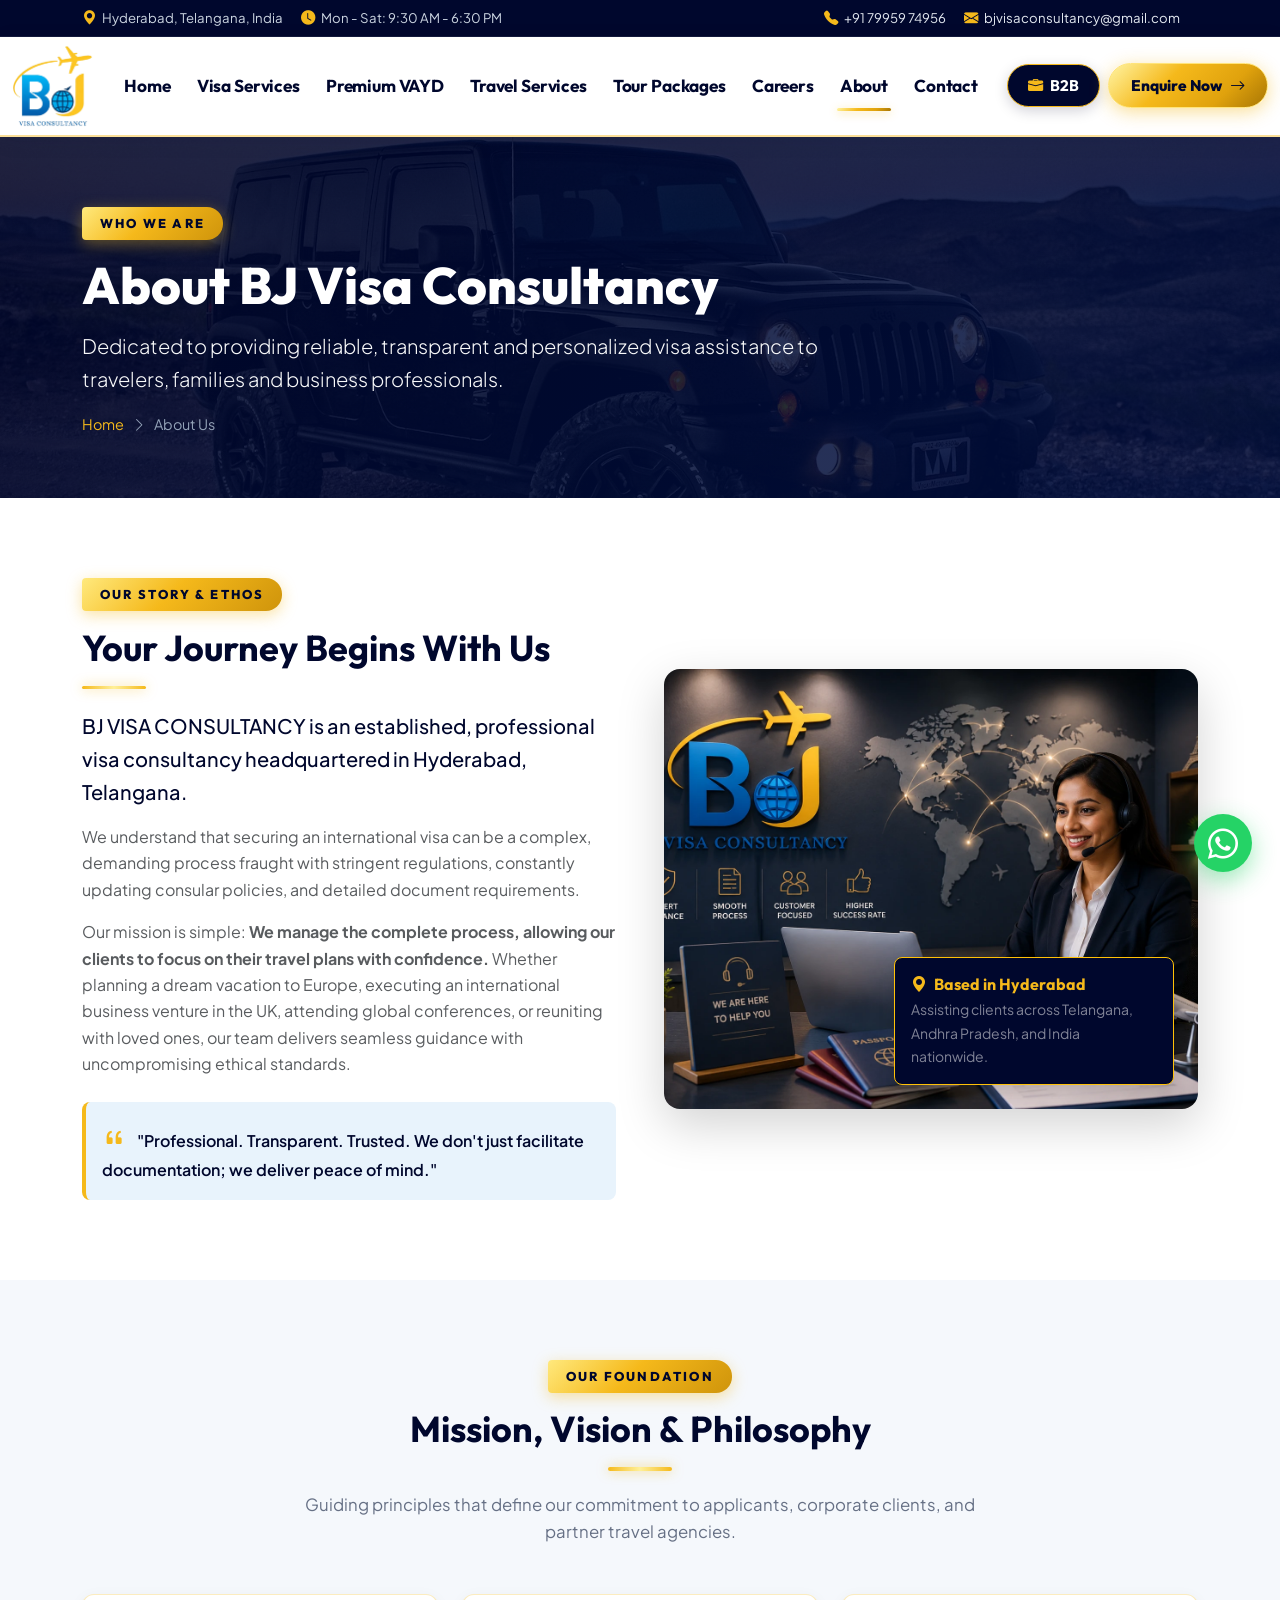
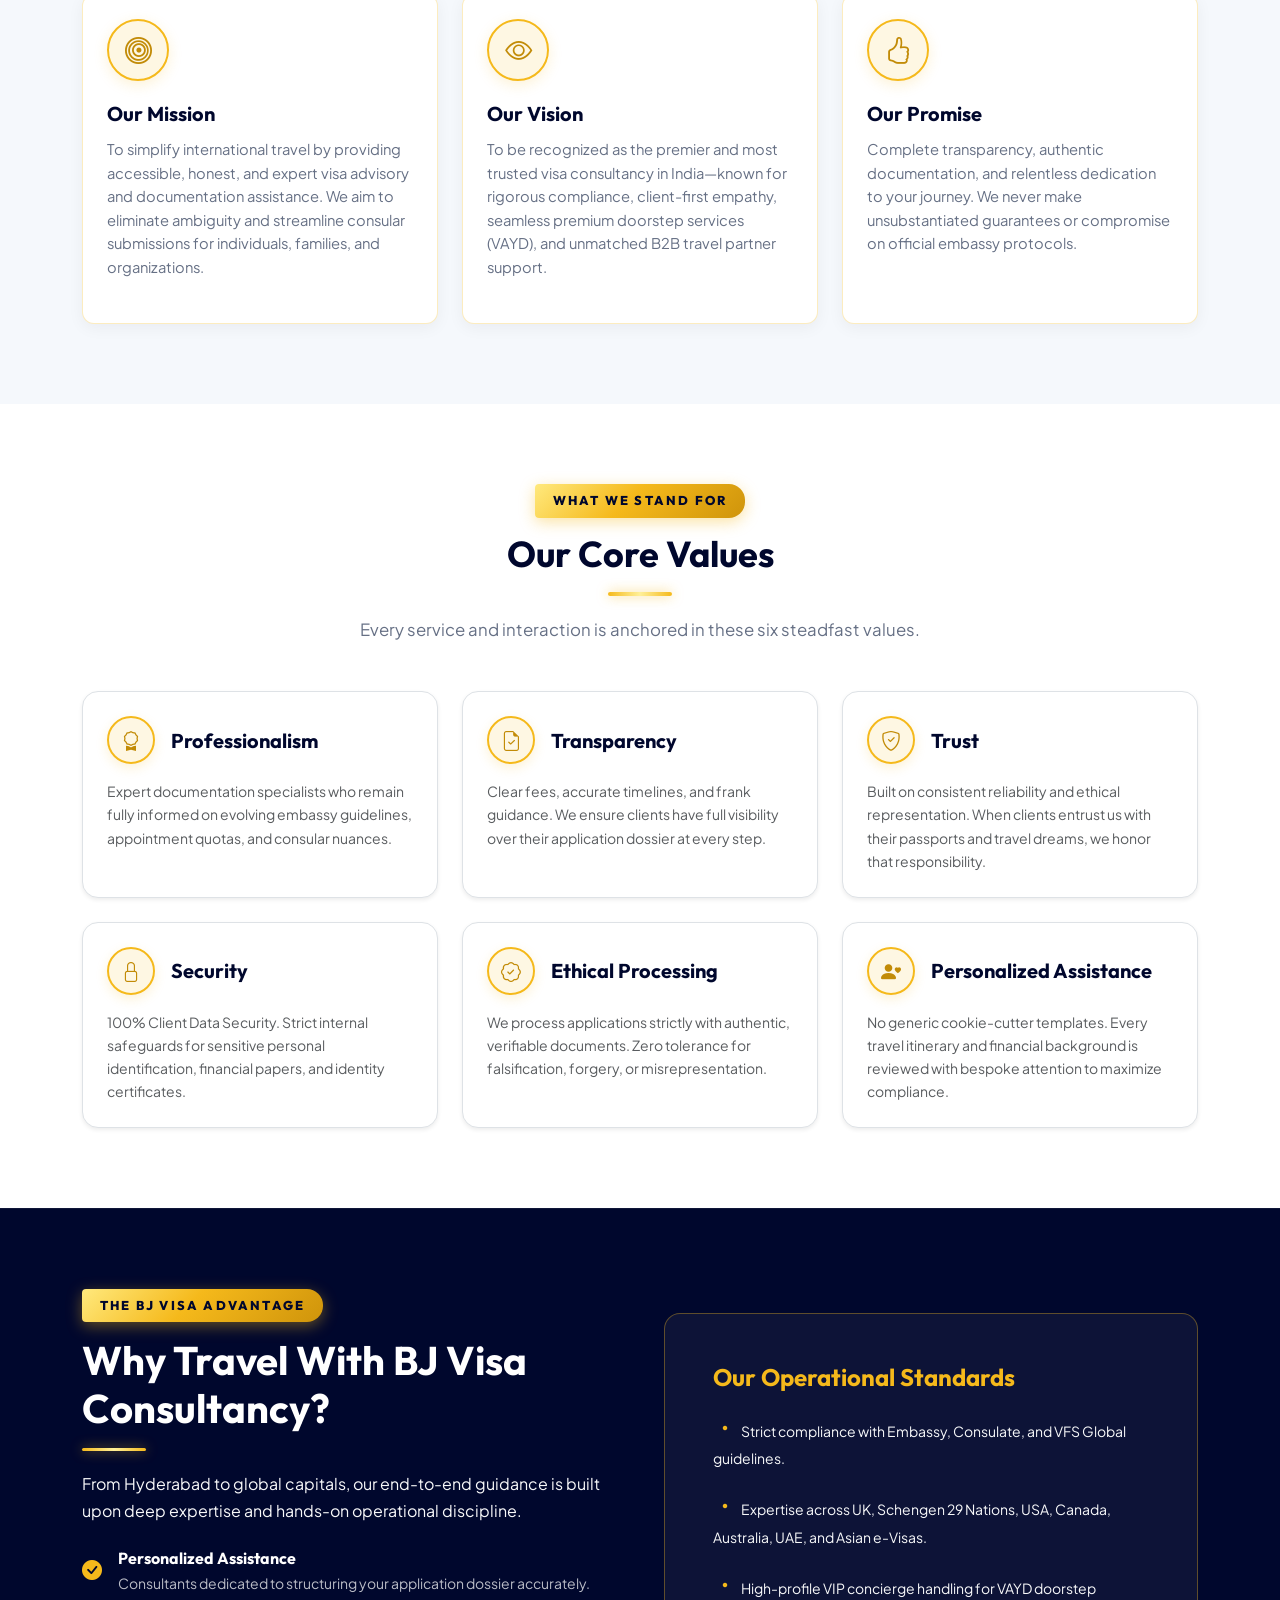
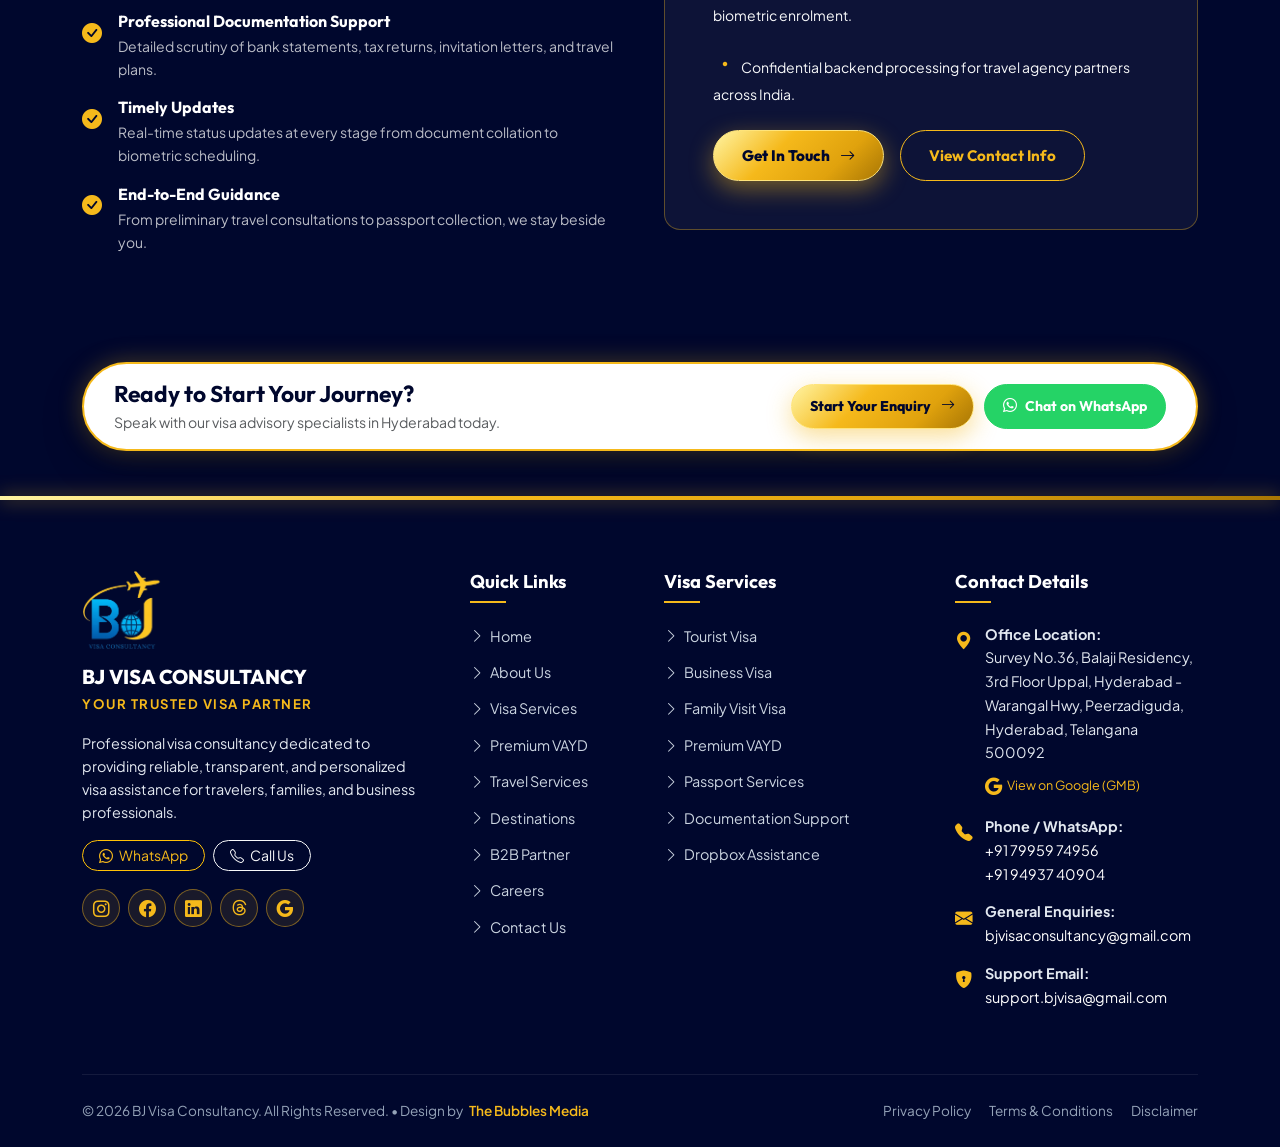
==== commit f7cced2f: "h" ====
--- a/about.html
+++ b/about.html
@@ -3,16 +3,15 @@
 <head>
   <meta charset="UTF-8">
   <meta name="viewport" content="width=device-width, initial-scale=1.0">
-  <title>About Us | BJ Visa Consultancy | Your Trusted Visa Partner Hyderabad</title>
-  <meta name="description" content="Discover BJ Visa Consultancy in Hyderabad. Professional visa assistance, documentation guidance and ethical support for Schengen, UK, Tourist, Business and Premium Doorstep (VAYD) Visas.">
-  <meta name="keywords" content="About BJ Visa Consultancy, Visa Consultancy Hyderabad, Visa Consultant Uppal, Ethical Visa Processing, Schengen Visa Hyderabad, UK Visa Assistance, Premium Visa At Your Doorstep, VAYD Hyderabad">
+  <title>About Us | BJ Visa Consultancy | Trusted Visa Partner Hyderabad</title>
+  <meta name="description" content="Learn about BJ Visa Consultancy, our values, mission, and dedication to transparent, reliable, and compliant visa consultancy services in Hyderabad, India.">
+  <meta name="keywords" content="About BJ Visa Consultancy, Visa Consultancy Hyderabad, Visa Consultants Mission, Ethical Visa Processing, Travel Advisory Hyderabad">
 
   <!-- Open Graph -->
   <meta property="og:type" content="website">
-  <meta property="og:url" content="https://bjvisaconsultancy.com/about.html">
-  <meta property="og:title" content="About BJ Visa Consultancy | More Than a Visa. We Help People Move Closer to What Matters.">
-  <meta property="og:description" content="At BJ VISA CONSULTANCY, we see more than documents. We see the journey behind them. Trusted visa and travel guidance in Hyderabad.">
-  <meta property="og:image" content="images/about/bjvc-customer-support.webp">
+  <meta property="og:title" content="About Us | BJ Visa Consultancy">
+  <meta property="og:description" content="Dedicated to providing reliable, transparent, and personalized visa assistance for travelers, families, and businesses.">
+  <meta property="og:image" content="images/about/about-hero.jpg">
 
   <!-- Favicon -->
   <link rel="icon" type="image/png" href="images/logo.png">
@@ -20,37 +19,14 @@
   <!-- Google Fonts -->
   <link rel="preconnect" href="https://fonts.googleapis.com">
   <link rel="preconnect" href="https://fonts.gstatic.com" crossorigin>
-  <link href="https://fonts.googleapis.com/css2?family=Cinzel:wght@700;800;900&family=Outfit:wght@400;500;600;700;800&family=Plus+Jakarta+Sans:wght@400;500;600;700&family=Playfair+Display:ital,wght@1,700&display=swap" rel="stylesheet">
+  <link href="https://fonts.googleapis.com/css2?family=Cinzel:wght@700;800&family=Outfit:wght@400;500;600;700;800&family=Plus+Jakarta+Sans:wght@400;500;600;700&display=swap" rel="stylesheet">
 
   <!-- Bootstrap 5 CSS -->
   <link href="https://cdn.jsdelivr.net/npm/bootstrap@5.3.3/dist/css/bootstrap.min.css" rel="stylesheet">
-  <!-- Bootstrap Icons & Font Awesome -->
+    <!-- Bootstrap Icons & Font Awesome -->
   <link rel="stylesheet" href="https://cdn.jsdelivr.net/npm/bootstrap-icons@1.11.3/font/bootstrap-icons.min.css">
   <link rel="stylesheet" href="https://cdnjs.cloudflare.com/ajax/libs/font-awesome/6.5.1/css/all.min.css">
   <link rel="stylesheet" href="css/style.css">
-
-  <!-- Schema.org JSON-LD -->
-  <script type="application/ld+json">
-  {
-    "@context": "https://schema.org",
-    "@type": "AboutPage",
-    "mainEntity": {
-      "@type": "TravelAgency",
-      "name": "BJ Visa Consultancy",
-      "telephone": "+917995974956",
-      "email": "bjvisaconsultancy@gmail.com",
-      "address": {
-        "@type": "PostalAddress",
-        "streetAddress": "Survey No.36, Balaji Residency, 3rd Floor Uppal, Hyderabad - Warangal Hwy, Peerzadiguda",
-        "addressLocality": "Hyderabad",
-        "addressRegion": "Telangana",
-        "postalCode": "500092",
-        "addressCountry": "IN"
-      },
-      "description": "Professional visa consultancy providing Tourist, Business, Family Visit, and Premium Visa At Your Doorstep (VAYD) assistance."
-    }
-  }
-  </script>
 </head>
 <body>
 
@@ -58,7 +34,7 @@
   <div class="top-bar">
     <div class="container d-flex justify-content-between align-items-center">
       <div class="d-flex align-items-center flex-wrap">
-        <span class="top-bar-item"><i class="bi bi-geo-alt-fill"></i> Uppal, Hyderabad, Telangana, India</span>
+        <span class="top-bar-item"><i class="bi bi-geo-alt-fill"></i> Hyderabad, Telangana, India</span>
         <span class="top-bar-item"><i class="bi bi-clock-fill"></i> Mon - Sat: 9:30 AM - 6:30 PM</span>
       </div>
       <div class="d-flex align-items-center">
@@ -105,11 +81,11 @@
   <header class="page-hero-banner">
     <div class="container position-relative">
       <div class="row">
-        <div class="col-lg-9">
-          <div class="section-eyebrow section-eyebrow-light">ABOUT BJ VISA CONSULTANCY</div>
-          <h1 class="page-hero-title mb-2">More Than a Visa. We Help People Move Closer to What Matters.</h1>
+        <div class="col-lg-8">
+          <div class="section-eyebrow section-eyebrow-light">WHO WE ARE</div>
+          <h1 class="page-hero-title">About BJ Visa Consultancy</h1>
           <p class="lead text-light opacity-90 mb-3">
-            Every visa application begins with a destination. But behind every destination, there is a reason. We see the person behind the passport.
+            Dedicated to providing reliable, transparent and personalized visa assistance to travelers, families and business professionals.
           </p>
           <div class="page-hero-breadcrumb">
             <a href="index.html">Home</a>
@@ -121,152 +97,42 @@
     </div>
   </header>
 
-  <!-- Section 1: Because Every Visa Has a Story (Emotional Core) -->
-  <section class="section-padding bg-light-soft">
-    <div class="container">
-      <div class="text-center max-w-700 mx-auto mb-5">
-        <div class="section-eyebrow">BECAUSE EVERY VISA HAS A STORY</div>
-        <h2 class="section-title">Behind Every Application Is Something That Matters</h2>
-        <div class="gold-divider mx-auto"></div>
-        <p class="section-subtitle">
-          Every traveller has a different reason to go. Every application has its own circumstances.
-        </p>
-      </div>
-
-      <div class="row g-4 justify-content-center">
-        <!-- Story 1 -->
-        <div class="col-lg-4 col-md-6">
-          <div class="story-card">
-            <div class="story-icon-circle">
-              <i class="bi bi-people-fill"></i>
-            </div>
-            <h5 class="story-title">A Family Holiday</h5>
-            <p class="story-text">
-              A family planning its first international holiday together, looking forward to creating memories that will last a lifetime.
-            </p>
-          </div>
-        </div>
-
-        <!-- Story 2 -->
-        <div class="col-lg-4 col-md-6">
-          <div class="story-card">
-            <div class="story-icon-circle">
-              <i class="bi bi-heart-fill"></i>
-            </div>
-            <h5 class="story-title">A Loved One Waiting</h5>
-            <p class="story-text">
-              A parent waiting to embrace a child living thousands of miles away, reuniting after months or years of distance.
-            </p>
-          </div>
-        </div>
-
-        <!-- Story 3 -->
-        <div class="col-lg-4 col-md-6">
-          <div class="story-card">
-            <div class="story-icon-circle">
-              <i class="bi bi-briefcase-fill"></i>
-            </div>
-            <h5 class="story-title">An Important Business Opportunity</h5>
-            <p class="story-text">
-              A business owner preparing for a milestone international meeting, conference or opportunity that could transform their enterprise.
-            </p>
-          </div>
-        </div>
-
-        <!-- Story 4 -->
-        <div class="col-lg-4 col-md-6">
-          <div class="story-card">
-            <div class="story-icon-circle">
-              <i class="bi bi-stars"></i>
-            </div>
-            <h5 class="story-title">A Dream Destination</h5>
-            <p class="story-text">
-              A couple finally turning a dream destination they have envisioned for years into a real, unforgettable journey.
-            </p>
-          </div>
-        </div>
-
-        <!-- Story 5 -->
-        <div class="col-lg-4 col-md-6">
-          <div class="story-card">
-            <div class="story-icon-circle">
-              <i class="bi bi-compass-fill"></i>
-            </div>
-            <h5 class="story-title">A First-Time Explorer</h5>
-            <p class="story-text">
-              A first-time traveller taking a big step into the wider world, preparing to discover cultures and landscapes they have only imagined.
-            </p>
-          </div>
-        </div>
-      </div>
-
-      <!-- Human Touch Summary Banner -->
-      <div class="mt-5 p-4 p-md-5 rounded-4 bg-white border shadow-sm">
-        <div class="row align-items-center g-4">
-          <div class="col-lg-8">
-            <h4 class="font-heading fw-bold text-navy mb-2">We See More Than Documents. We See the Journey Behind Them.</h4>
-            <p class="text-muted mb-0">
-              At <strong>BJ VISA CONSULTANCY</strong>, we understand that a visa is never just paperwork. It can be the first step towards a memory that lasts a lifetime, a long-awaited reunion or an opportunity that matters deeply. That is why we believe every application deserves more than a checklist. It deserves understanding, honest guidance and personal attention. We see the person behind the passport — and we never want you to feel that you are navigating the process alone.
-            </p>
-          </div>
-          <div class="col-lg-4 text-lg-end">
-            <button class="btn-gold" data-bs-toggle="modal" data-bs-target="#enquiryModal">
-              Talk to Our Visa Expert <i class="bi bi-arrow-right"></i>
-            </button>
-          </div>
-        </div>
-      </div>
-    </div>
-  </section>
-
-  <!-- Section 2: Your Trusted Visa Consultant in Hyderabad (Features new customer support image) -->
+  <!-- Company Overview Story -->
   <section class="section-padding bg-white">
     <div class="container">
       <div class="row align-items-center g-5">
         <div class="col-lg-6">
-          <div class="section-eyebrow">HEADQUARTERED IN HYDERABAD</div>
-          <h2 class="section-title">Your Trusted Visa Consultant in Hyderabad</h2>
+          <div class="section-eyebrow">OUR STORY &amp; ETHOS</div>
+          <h2 class="section-title">Your Journey Begins With Us</h2>
           <div class="gold-divider"></div>
 
           <p class="lead text-navy fw-medium">
-            Based in Uppal, Hyderabad, Telangana, BJ VISA CONSULTANCY provides professional visa consultancy, documentation guidance and application-related assistance for individuals, families, business travellers and travel industry partners.
+            BJ VISA CONSULTANCY is an established, professional visa consultancy headquartered in Hyderabad, Telangana.
           </p>
           <p class="text-muted">
-            We understand that international visa requirements can sometimes feel complicated. Different destinations have different rules, supporting document requirements and application procedures. Even knowing where to begin can be overwhelming, especially for first-time travellers.
+            We understand that securing an international visa can be a complex, demanding process fraught with stringent regulations, constantly updating consular policies, and detailed document requirements.
           </p>
           <p class="text-muted">
-            <strong>Our role is to make those requirements easier to understand.</strong> We help clients understand the applicable process, assess their documentation requirements, prepare supporting documents and navigate relevant appointment and submission procedures.
+            Our mission is simple: <strong>We manage the complete process, allowing our clients to focus on their travel plans with confidence.</strong> Whether planning a dream vacation to Europe, executing an international business venture in the UK, attending global conferences, or reuniting with loved ones, our team delivers seamless guidance with uncompromising ethical standards.
           </p>
 
-          <div class="d-flex flex-column gap-2 mt-3 mb-4">
-            <div class="d-flex align-items-center gap-3">
-              <i class="bi bi-check-circle-fill text-gold fs-5"></i>
-              <span class="text-navy fw-semibold">Personalized guidance for Schengen, UK, Japan, Australia, UAE &amp; worldwide</span>
-            </div>
-            <div class="d-flex align-items-center gap-3">
-              <i class="bi bi-check-circle-fill text-gold fs-5"></i>
-              <span class="text-navy fw-semibold">Premium Visa At Your Doorstep (VAYD) for eligible UK &amp; Schengen applicants</span>
-            </div>
-            <div class="d-flex align-items-center gap-3">
-              <i class="bi bi-check-circle-fill text-gold fs-5"></i>
-              <span class="text-navy fw-semibold">Clear expectations, confidential handling and zero tolerance for false documents</span>
-            </div>
-          </div>
-
-          <p class="small text-muted mb-0 fst-italic">
-            Our purpose is simple: to help you approach your international travel plans with greater clarity, confidence and peace of mind.
-          </p>
+          <div class="p-3 rounded-3 mt-4" style="background: var(--blue-soft); border-left: 4px solid var(--gold);">
+            <p class="mb-0 text-navy fw-semibold">
+              <i class="bi bi-quote fs-4 text-gold me-2"></i>
+              "Professional. Transparent. Trusted. We don't just facilitate documentation; we deliver peace of mind."
+            </p>
+          </div>
         </div>
 
         <div class="col-lg-6">
           <div class="position-relative">
             <picture>
               <source srcset="images/about/bjvc-customer-support.webp" type="image/webp">
-              <img src="images/about/bjvc-customer-support.png" alt="BJ Visa Consultancy Customer Support & Advisory Desk in Hyderabad" class="rounded-4 shadow-lg w-100" style="object-fit: cover; border: 2px solid rgba(245, 185, 27, 0.35);">
+              <img src="images/about/bjvc-customer-support.png" alt="BJ Visa Consultancy Dedicated Client Support Desk" class="rounded-4 shadow-lg w-100" style="height: 440px; object-fit: cover;">
             </picture>
-            <div class="position-absolute bottom-0 start-0 m-3 m-md-4 p-3 bg-navy text-white rounded-3 shadow border border-warning" style="max-width: 320px;">
-              <h6 class="text-gold font-heading mb-1"><i class="bi bi-geo-alt-fill me-1"></i> Uppal, Hyderabad</h6>
-              <p class="small text-white-50 mb-0">Professional Visa Guidance &bull; Expert Consultation Desk</p>
+            <div class="position-absolute bottom-0 end-0 m-4 p-3 bg-navy text-white rounded-3 shadow border border-warning" style="max-width: 280px;">
+              <h6 class="text-gold font-heading mb-1"><i class="bi bi-geo-alt-fill me-1"></i> Based in Hyderabad</h6>
+              <p class="small text-white-50 mb-0">Assisting clients across Telangana, Andhra Pradesh, and India nationwide.</p>
             </div>
           </div>
         </div>
@@ -274,373 +140,104 @@
     </div>
   </section>
 
-  <!-- Section 3: Why We Do What We Do (Empathetic Scenarios) -->
+  <!-- Mission, Vision, and Values Cards -->
   <section class="section-padding bg-light-soft">
     <div class="container">
       <div class="text-center max-w-700 mx-auto mb-5">
-        <div class="section-eyebrow">OUR DRIVING PURPOSE</div>
-        <h2 class="section-title">Why We Do What We Do</h2>
+        <div class="section-eyebrow">OUR FOUNDATION</div>
+        <h2 class="section-title">Mission, Vision &amp; Philosophy</h2>
         <div class="gold-divider mx-auto"></div>
         <p class="section-subtitle">
-          Because Your Journey Is Personal. Behind every enquiry is a person with plans, expectations and something important at stake.
+          Guiding principles that define our commitment to applicants, corporate clients, and partner travel agencies.
         </p>
       </div>
 
-      <div class="row g-4 mb-5">
-        <!-- Scenario 1 -->
+      <div class="row g-4">
+        <!-- Mission -->
         <div class="col-lg-4">
-          <div class="scenario-card">
-            <div class="d-flex align-items-center gap-2 mb-3 text-blue-royal">
-              <i class="bi bi-sun-fill fs-4 text-gold"></i>
-              <span class="fw-bold text-navy">Family Holidays</span>
-            </div>
-            <p class="scenario-quote">
-              "Imagine planning a holiday with your family for months, only to feel overwhelmed by unfamiliar documentation requirements."
-            </p>
-          </div>
-        </div>
-
-        <!-- Scenario 2 -->
+          <div class="service-card p-4">
+            <div class="service-card-icon">
+              <i class="bi bi-bullseye"></i>
+            </div>
+            <h4 class="service-card-title">Our Mission</h4>
+            <p class="service-card-desc">
+              To simplify international travel by providing accessible, honest, and expert visa advisory and documentation assistance. We aim to eliminate ambiguity and streamline consular submissions for individuals, families, and organizations.
+            </p>
+          </div>
+        </div>
+
+        <!-- Vision -->
         <div class="col-lg-4">
-          <div class="scenario-card">
-            <div class="d-flex align-items-center gap-2 mb-3 text-blue-royal">
-              <i class="bi bi-briefcase-fill fs-4 text-gold"></i>
-              <span class="fw-bold text-navy">Corporate Travel</span>
-            </div>
-            <p class="scenario-quote">
-              "Imagine preparing for an important business trip while trying to understand a visa process you have never experienced before."
-            </p>
-          </div>
-        </div>
-
-        <!-- Scenario 3 -->
+          <div class="service-card p-4">
+            <div class="service-card-icon">
+              <i class="bi bi-eye"></i>
+            </div>
+            <h4 class="service-card-title">Our Vision</h4>
+            <p class="service-card-desc">
+              To be recognized as the premier and most trusted visa consultancy in India—known for rigorous compliance, client-first empathy, seamless premium doorstep services (VAYD), and unmatched B2B travel partner support.
+            </p>
+          </div>
+        </div>
+
+        <!-- Promise -->
         <div class="col-lg-4">
-          <div class="scenario-card">
-            <div class="d-flex align-items-center gap-2 mb-3 text-blue-royal">
-              <i class="bi bi-people-fill fs-4 text-gold"></i>
-              <span class="fw-bold text-navy">Visiting Relatives</span>
-            </div>
-            <p class="scenario-quote">
-              "Imagine wanting to visit someone you love, but not knowing which documents you need or how to begin."
-            </p>
-          </div>
-        </div>
-      </div>
-
-      <!-- Realism & Honesty Callout -->
-      <div class="quote-promise-box">
-        <div class="row align-items-center g-4">
-          <div class="col-lg-9">
-            <h4 class="font-heading fw-bold text-gold mb-2">These situations remind us why professional guidance matters.</h4>
-            <p class="text-light opacity-90 mb-0">
-              We cannot remove every uncertainty from the visa process. Requirements can vary, and final decisions belong solely to the relevant authorities. But we can listen carefully, explain the applicable requirements, help you prepare responsibly and communicate honestly. We want your first interaction with us to replace confusion with clarity — and uncertainty about the process with a better understanding of what comes next.
-            </p>
-          </div>
-          <div class="col-lg-3 text-lg-end">
-            <a href="tel:+917995974956" class="btn-gold">
-              Call +91 79959 74956
-            </a>
+          <div class="service-card p-4">
+            <div class="service-card-icon">
+              <i class="bi bi-hand-thumbs-up"></i>
+            </div>
+            <h4 class="service-card-title">Our Promise</h4>
+            <p class="service-card-desc">
+              Complete transparency, authentic documentation, and relentless dedication to your journey. We never make unsubstantiated guarantees or compromise on official embassy protocols.
+            </p>
           </div>
         </div>
       </div>
     </div>
   </section>
 
-  <!-- Section 4: Our Approach: People First, Paperwork Second -->
+  <!-- Core Values Grid (6 Values) -->
   <section class="section-padding bg-white">
     <div class="container">
       <div class="text-center max-w-700 mx-auto mb-5">
-        <div class="section-eyebrow">OUR CORE PHILOSOPHY</div>
-        <h2 class="section-title">Our Approach: People First, Paperwork Second</h2>
+        <div class="section-eyebrow">WHAT WE STAND FOR</div>
+        <h2 class="section-title">Our Core Values</h2>
         <div class="gold-divider mx-auto"></div>
-        <p class="section-subtitle">
-          How we handle every client consultation, document audit, and application file.
-        </p>
+        <p class="section-subtitle">Every service and interaction is anchored in these six steadfast values.</p>
       </div>
 
       <div class="row g-4">
-        <!-- Principle 1 -->
-        <div class="col-lg-4 col-md-6">
-          <div class="approach-card">
-            <div class="approach-badge">01</div>
-            <h5 class="font-heading fw-bold text-navy mb-2">We Understand Before We Advise</h5>
-            <p class="small text-muted mb-0">
-              No two applicants are exactly alike. Your travel purpose, personal circumstances and supporting documents all matter. We take these factors into account when guiding you through the applicable process.
-            </p>
-          </div>
-        </div>
-
-        <!-- Principle 2 -->
-        <div class="col-lg-4 col-md-6">
-          <div class="approach-card">
-            <div class="approach-badge">02</div>
-            <h5 class="font-heading fw-bold text-navy mb-2">We Believe in Honest Answers</h5>
-            <p class="small text-muted mb-0">
-              We explain what our services can and cannot do. If something needs attention in your documentation, we believe you deserve to know about it promptly.
-            </p>
-          </div>
-        </div>
-
-        <!-- Principle 3 -->
-        <div class="col-lg-4 col-md-6">
-          <div class="approach-card">
-            <div class="approach-badge">03</div>
-            <h5 class="font-heading fw-bold text-navy mb-2">We Treat Documentation Seriously</h5>
-            <p class="small text-muted mb-0">
-              Accurate and consistent documentation is an important part of preparing a visa application. We help identify missing information and guide you through the relevant requirements.
-            </p>
-          </div>
-        </div>
-
-        <!-- Principle 4 -->
-        <div class="col-lg-6 col-md-6">
-          <div class="approach-card">
-            <div class="approach-badge">04</div>
-            <h5 class="font-heading fw-bold text-navy mb-2">We Respect Your Privacy</h5>
-            <p class="small text-muted mb-0">
-              Visa applications may involve passports, financial statements, employment records and other personal information. We understand the importance of handling these documents responsibly and confidentially with strict internal safeguards.
-            </p>
-          </div>
-        </div>
-
-        <!-- Principle 5 -->
-        <div class="col-lg-6 col-md-12">
-          <div class="approach-card">
-            <div class="approach-badge">05</div>
-            <h5 class="font-heading fw-bold text-navy mb-2">We Stay Committed to Ethical Processing</h5>
-            <p class="small text-muted mb-0">
-              We do not encourage fabricated documents, false information, misrepresentation or shortcuts that violate official requirements. We believe trust is built by doing things responsibly, even when the responsible answer takes more explanation.
-            </p>
-          </div>
-        </div>
-      </div>
-    </div>
-  </section>
-
-  <!-- Section 5: Our Visa & Travel Assistance -->
-  <section class="section-padding bg-light-soft">
-    <div class="container">
-      <div class="text-center max-w-700 mx-auto mb-5">
-        <div class="section-eyebrow">WHAT WE DO</div>
-        <h2 class="section-title">Our Visa &amp; Travel Assistance</h2>
-        <div class="gold-divider mx-auto"></div>
-        <p class="section-subtitle">
-          We provide guidance and related assistance across a range of international travel requirements.
-        </p>
-      </div>
-
-      <div class="row g-4">
-        <!-- 1. Schengen -->
-        <div class="col-lg-4 col-md-6">
-          <div class="service-card p-4">
-            <div class="service-strip-icon-box mb-3">
-              <i class="bi bi-globe-europe-africa"></i>
-            </div>
-            <h5 class="service-card-title fs-5">Schengen Visa Assistance</h5>
-            <p class="service-card-desc">
-              For travellers planning visits to European Schengen destinations, we provide documentation guidance and application-related assistance according to the applicable consular requirements.
-            </p>
-            <a href="visa-services.html#schengen-uk" class="service-card-link">Learn More <i class="bi bi-arrow-right"></i></a>
-          </div>
-        </div>
-
-        <!-- 2. UK -->
-        <div class="col-lg-4 col-md-6">
-          <div class="service-card p-4">
-            <div class="service-strip-icon-box mb-3">
-              <i class="bi bi-shield-check"></i>
-            </div>
-            <h5 class="service-card-title fs-5">UK Visa Assistance</h5>
-            <p class="service-card-desc">
-              For eligible visitors travelling to the United Kingdom, we help explain the relevant documentation and application preparation process for standard visitor visas.
-            </p>
-            <a href="visa-services.html#schengen-uk" class="service-card-link">Learn More <i class="bi bi-arrow-right"></i></a>
-          </div>
-        </div>
-
-        <!-- 3. Tourist -->
-        <div class="col-lg-4 col-md-6">
-          <div class="service-card p-4">
-            <div class="service-strip-icon-box mb-3">
-              <i class="bi bi-airplane"></i>
-            </div>
-            <h5 class="service-card-title fs-5">Tourist Visa Assistance</h5>
-            <p class="service-card-desc">
-              For individuals and families planning international holidays, we provide guidance based on the intended destination and purpose of travel.
-            </p>
-            <a href="visa-services.html#tourist" class="service-card-link">Learn More <i class="bi bi-arrow-right"></i></a>
-          </div>
-        </div>
-
-        <!-- 4. Business -->
-        <div class="col-lg-4 col-md-6">
-          <div class="service-card p-4">
-            <div class="service-strip-icon-box mb-3">
-              <i class="bi bi-briefcase"></i>
-            </div>
-            <h5 class="service-card-title fs-5">Business Visa Assistance</h5>
-            <p class="service-card-desc">
-              For eligible business travellers, we help clarify supporting documentation and application requirements relevant to the intended business visit.
-            </p>
-            <a href="visa-services.html#business" class="service-card-link">Learn More <i class="bi bi-arrow-right"></i></a>
-          </div>
-        </div>
-
-        <!-- 5. Family Visit -->
-        <div class="col-lg-4 col-md-6">
-          <div class="service-card p-4">
-            <div class="service-strip-icon-box mb-3">
-              <i class="bi bi-people"></i>
-            </div>
-            <h5 class="service-card-title fs-5">Family Visit Visa Assistance</h5>
-            <p class="service-card-desc">
-              For travellers wishing to visit relatives abroad, we provide guidance on the applicable requirements and supporting sponsor documents.
-            </p>
-            <a href="visa-services.html#family" class="service-card-link">Learn More <i class="bi bi-arrow-right"></i></a>
-          </div>
-        </div>
-
-        <!-- 6. Other International -->
-        <div class="col-lg-4 col-md-6">
-          <div class="service-card p-4">
-            <div class="service-strip-icon-box mb-3">
-              <i class="bi bi-compass"></i>
-            </div>
-            <h5 class="service-card-title fs-5">Other International Destinations</h5>
-            <p class="service-card-desc">
-              We also assist with selected destinations, including Japan, Australia, UAE, and other international travel requirements.
-            </p>
-            <a href="destinations.html" class="service-card-link">Explore Destinations <i class="bi bi-arrow-right"></i></a>
-          </div>
-        </div>
-      </div>
-
-      <!-- Supporting Travel Services Strip -->
-      <div class="mt-4 p-4 rounded-4 bg-white border">
-        <div class="row align-items-center g-3">
-          <div class="col-lg-8">
-            <h6 class="text-navy fw-bold mb-1"><i class="bi bi-suitcase-lg-fill text-gold me-2"></i>Comprehensive Travel Support Services</h6>
-            <p class="small text-muted mb-0">
-              Our supporting travel services include passport assistance, travel insurance assistance, flight tickets, hotel bookings, transportation arrangements and international tour packages.
-            </p>
-          </div>
-          <div class="col-lg-4 text-lg-end">
-            <a href="travel-services.html" class="btn-navy btn-sm">
-              Explore Travel Services <i class="bi bi-arrow-right"></i>
-            </a>
-          </div>
-        </div>
-      </div>
-    </div>
-  </section>
-
-  <!-- Section 6: Premium Service, With Your Convenience In Mind (VAYD Showcase) -->
-  <section class="section-padding vayd-spotlight-section">
-    <div class="container position-relative">
-      <div class="row align-items-center g-5">
-        <div class="col-lg-6">
-          <div class="section-eyebrow section-eyebrow-light">PREMIUM VAYD ASSISTANCE</div>
-          <h2 class="display-6 fw-bold text-white mb-2">Premium Service, With Your Convenience In Mind</h2>
-          <h5 class="text-gold mb-3 font-heading">Your Time Matters. So Does Your Comfort.</h5>
-          <div class="gold-divider"></div>
-
-          <p class="text-light opacity-90 mb-3">
-            We recognise that some travellers have demanding schedules, professional commitments or family responsibilities that make every appointment and journey more difficult to coordinate.
-          </p>
-          <p class="text-light opacity-90 mb-4">
-            That is why we offer <strong>Premium Visa At Your Doorstep (VAYD) assistance</strong> for eligible UK and Schengen applicants, subject to applicable VFS Global requirements, availability and service conditions. Our aim is to help eligible travellers understand and access the available doorstep service options with appropriate guidance.
-          </p>
-
-          <div class="p-3 rounded-3 mb-4" style="background: rgba(255,255,255,0.06); border-left: 4px solid var(--gold);">
-            <p class="small text-white mb-0 fst-italic">
-              "For us, premium service isn't simply about appearance or exclusivity. It is about respecting your time, understanding your needs and making the process more convenient wherever possible."
-            </p>
-          </div>
-
-          <div class="d-flex flex-wrap gap-3">
-            <a href="premium-vayd.html" class="btn-gold">
-              Explore Premium VAYD <i class="bi bi-arrow-right"></i>
-            </a>
-            <button class="btn-outline-gold" data-bs-toggle="modal" data-bs-target="#enquiryModal">
-              Check Eligibility
-            </button>
-          </div>
-        </div>
-
-        <div class="col-lg-6">
-          <div class="position-relative">
-            <picture>
-              <source srcset="images/services/vayd-executive-meeting.webp" type="image/webp">
-              <img src="images/services/vayd-executive-meeting.png" alt="Premium Visa At Your Doorstep VAYD Executive Appointment" class="rounded-4 shadow-lg w-100" style="object-fit: cover; border: 2px solid rgba(245, 185, 27, 0.4);">
-            </picture>
-            <div class="position-absolute bottom-0 start-0 m-3 m-md-4 p-3 bg-navy rounded-3 border border-warning" style="max-width: 320px;">
-              <h6 class="text-gold font-heading mb-1"><i class="bi bi-gem me-2"></i>Executive &amp; VIP Comfort</h6>
-              <p class="small text-white-50 mb-0">Doorstep biometric enrolment assistance at your home or corporate office.</p>
-            </div>
-          </div>
-        </div>
-      </div>
-    </div>
-  </section>
-
-  <!-- Section 7: Supporting Travel Businesses Through Partnership (B2B Showcase) -->
-  <section class="section-padding bg-white">
-    <div class="container">
-      <div class="row align-items-center g-5">
-        <div class="col-lg-6 order-lg-2">
-          <div class="section-eyebrow">B2B PARTNERSHIPS</div>
-          <h2 class="section-title">Supporting Travel Businesses Through Partnership</h2>
-          <div class="gold-divider"></div>
-          <h5 class="text-blue-royal font-heading fw-bold mb-3">Your Client. Your Relationship. Our Visa Expertise.</h5>
-
-          <p class="text-muted">
-            We believe reliable partnerships help travel businesses serve their clients better. BJ VISA CONSULTANCY works with travel agencies, tour operators, corporate travel professionals and other travel industry partners through B2B visa assistance and documentation support.
-          </p>
-          <p class="text-muted">
-            We understand that your client relationships are valuable and that the quality of your back-end support reflects on your business. Our B2B approach is built around professional communication, responsible documentation practices, confidentiality and respect for partner relationships.
-          </p>
-          <p class="text-muted">
-            We aim to be the visa support team behind your travel business, helping you manage visa-related requirements while you focus on your clients and their travel plans.
-          </p>
-
-          <div class="p-3 rounded-3 mb-4" style="background: var(--blue-soft); border-left: 4px solid var(--blue-royal);">
-            <p class="small text-navy fw-semibold mb-0">
-              Your business deserves a partner who understands the importance of trust.
-            </p>
-          </div>
-
-          <a href="b2b.html" class="btn-navy">
-            Explore B2B Partnership <i class="bi bi-arrow-right"></i>
-          </a>
-        </div>
-
-        <div class="col-lg-6 order-lg-1">
-          <div class="b2b-hero-showcase">
-            <picture>
-              <source srcset="images/b2b/b2b-partner-banner.webp" type="image/webp">
-              <img src="images/b2b/b2b-partner-banner.png" alt="BJ Visa Consultancy Trusted B2B Partner Handshake" class="w-100" style="object-fit: cover;">
-            </picture>
-          </div>
-        </div>
-      </div>
-    </div>
-  </section>
-
-  <!-- Section 8: What We Stand For (5 Standards) -->
-  <section class="section-padding bg-light-soft">
-    <div class="container">
-      <div class="text-center max-w-700 mx-auto mb-5">
-        <div class="section-eyebrow">CORE PRINCIPLES</div>
-        <h2 class="section-title">What We Stand For</h2>
-        <div class="gold-divider mx-auto"></div>
-        <p class="section-subtitle">
-          These are not simply words for our website. They represent the standards we aim to bring to every client interaction.
-        </p>
-      </div>
-
-      <div class="row g-4">
-        <!-- 1. Trust -->
-        <div class="col-lg-4 col-md-6">
+        <!-- 1. Professionalism -->
+        <div class="col-md-4 col-sm-6">
+          <div class="p-4 border rounded-4 h-100 bg-white shadow-sm hover-shadow">
+            <div class="d-flex align-items-center gap-3 mb-3">
+              <div class="service-strip-icon-box" style="width: 48px; height: 48px; font-size: 1.25rem;">
+                <i class="bi bi-award"></i>
+              </div>
+              <h5 class="font-heading fw-bold mb-0 text-navy">Professionalism</h5>
+            </div>
+            <p class="text-muted small mb-0">
+              Expert documentation specialists who remain fully informed on evolving embassy guidelines, appointment quotas, and consular nuances.
+            </p>
+          </div>
+        </div>
+
+        <!-- 2. Transparency -->
+        <div class="col-md-4 col-sm-6">
+          <div class="p-4 border rounded-4 h-100 bg-white shadow-sm hover-shadow">
+            <div class="d-flex align-items-center gap-3 mb-3">
+              <div class="service-strip-icon-box" style="width: 48px; height: 48px; font-size: 1.25rem;">
+                <i class="bi bi-file-earmark-check"></i>
+              </div>
+              <h5 class="font-heading fw-bold mb-0 text-navy">Transparency</h5>
+            </div>
+            <p class="text-muted small mb-0">
+              Clear fees, accurate timelines, and frank guidance. We ensure clients have full visibility over their application dossier at every step.
+            </p>
+          </div>
+        </div>
+
+        <!-- 3. Trust -->
+        <div class="col-md-4 col-sm-6">
           <div class="p-4 border rounded-4 h-100 bg-white shadow-sm hover-shadow">
             <div class="d-flex align-items-center gap-3 mb-3">
               <div class="service-strip-icon-box" style="width: 48px; height: 48px; font-size: 1.25rem;">
@@ -649,67 +246,52 @@
               <h5 class="font-heading fw-bold mb-0 text-navy">Trust</h5>
             </div>
             <p class="text-muted small mb-0">
-              We believe honest communication is more valuable than unrealistic promises. We provide realistic guidance at every step.
-            </p>
-          </div>
-        </div>
-
-        <!-- 2. Precision -->
-        <div class="col-lg-4 col-md-6">
+              Built on consistent reliability and ethical representation. When clients entrust us with their passports and travel dreams, we honor that responsibility.
+            </p>
+          </div>
+        </div>
+
+        <!-- 4. Security -->
+        <div class="col-md-4 col-sm-6">
           <div class="p-4 border rounded-4 h-100 bg-white shadow-sm hover-shadow">
             <div class="d-flex align-items-center gap-3 mb-3">
               <div class="service-strip-icon-box" style="width: 48px; height: 48px; font-size: 1.25rem;">
-                <i class="bi bi-bullseye"></i>
-              </div>
-              <h5 class="font-heading fw-bold mb-0 text-navy">Precision</h5>
+                <i class="bi bi-lock"></i>
+              </div>
+              <h5 class="font-heading fw-bold mb-0 text-navy">Security</h5>
             </div>
             <p class="text-muted small mb-0">
-              We approach documentation with care and attention to detail, identifying discrepancies or missing records prior to submission.
-            </p>
-          </div>
-        </div>
-
-        <!-- 3. Privacy -->
-        <div class="col-lg-4 col-md-6">
+              100% Client Data Security. Strict internal safeguards for sensitive personal identification, financial papers, and identity certificates.
+            </p>
+          </div>
+        </div>
+
+        <!-- 5. Ethical Processing -->
+        <div class="col-md-4 col-sm-6">
           <div class="p-4 border rounded-4 h-100 bg-white shadow-sm hover-shadow">
             <div class="d-flex align-items-center gap-3 mb-3">
               <div class="service-strip-icon-box" style="width: 48px; height: 48px; font-size: 1.25rem;">
-                <i class="bi bi-lock-fill"></i>
-              </div>
-              <h5 class="font-heading fw-bold mb-0 text-navy">Privacy</h5>
+                <i class="bi bi-patch-check"></i>
+              </div>
+              <h5 class="font-heading fw-bold mb-0 text-navy">Ethical Processing</h5>
             </div>
             <p class="text-muted small mb-0">
-              We treat personal information and applicant documents with responsibility, maintaining strict client data confidentiality.
-            </p>
-          </div>
-        </div>
-
-        <!-- 4. Integrity -->
-        <div class="col-lg-6 col-md-6">
-          <div class="p-4 border rounded-4 h-100 bg-white shadow-sm hover-shadow">
-            <div class="d-flex align-items-center gap-3 mb-3">
-              <div class="service-strip-icon-box" style="width: 48px; height: 48px; font-size: 1.25rem;">
-                <i class="bi bi-patch-check-fill"></i>
-              </div>
-              <h5 class="font-heading fw-bold mb-0 text-navy">Integrity</h5>
-            </div>
-            <p class="text-muted small mb-0">
-              We support accurate documentation and compliance with applicable official requirements. We strictly uphold ethical protocols.
-            </p>
-          </div>
-        </div>
-
-        <!-- 5. Personal Attention -->
-        <div class="col-lg-6 col-md-12">
+              We process applications strictly with authentic, verifiable documents. Zero tolerance for falsification, forgery, or misrepresentation.
+            </p>
+          </div>
+        </div>
+
+        <!-- 6. Personalized Assistance -->
+        <div class="col-md-4 col-sm-6">
           <div class="p-4 border rounded-4 h-100 bg-white shadow-sm hover-shadow">
             <div class="d-flex align-items-center gap-3 mb-3">
               <div class="service-strip-icon-box" style="width: 48px; height: 48px; font-size: 1.25rem;">
                 <i class="bi bi-person-heart"></i>
               </div>
-              <h5 class="font-heading fw-bold mb-0 text-navy">Personal Attention</h5>
+              <h5 class="font-heading fw-bold mb-0 text-navy">Personalized Assistance</h5>
             </div>
             <p class="text-muted small mb-0">
-              We recognise that every traveller has different needs, questions and expectations, delivering personalized assistance from day one.
+              No generic cookie-cutter templates. Every travel itinerary and financial background is reviewed with bespoke attention to maximize compliance.
             </p>
           </div>
         </div>
@@ -717,49 +299,88 @@
     </div>
   </section>
 
-  <!-- Section 9: Our Vision -->
-  <section class="section-padding bg-white">
-    <div class="container text-center max-w-800 mx-auto">
-      <div class="section-eyebrow">LOOKING FORWARD</div>
-      <h2 class="section-title">Our Vision</h2>
-      <div class="gold-divider mx-auto"></div>
-      <h4 class="font-heading text-navy fw-bold mb-3">
-        To Make International Travel Assistance More Personal, Transparent and Trustworthy.
-      </h4>
-      <p class="lead text-muted mb-4">
-        We want BJ VISA CONSULTANCY to be a trusted visa and travel assistance partner for individuals, families and businesses in Hyderabad and beyond. We aspire to build lasting relationships through professional service, ethical practices, clear communication and genuine care for the people who place their trust in us.
-      </p>
-      <div class="p-3 rounded-pill d-inline-block bg-light px-4 border border-warning">
-        <span class="text-navy fw-bold"><i class="bi bi-award text-gold me-2"></i>Because we know that behind every application is a journey worth preparing for.</span>
+  <!-- Why Choose Us Detailed Breakdown -->
+  <section class="section-padding why-choose-section">
+    <div class="container">
+      <div class="row align-items-center g-5">
+        <div class="col-lg-6">
+          <div class="section-eyebrow section-eyebrow-light">THE BJ VISA ADVANTAGE</div>
+          <h2 class="display-6 fw-bold text-white mb-3">Why Travel With BJ Visa Consultancy?</h2>
+          <div class="gold-divider"></div>
+          <p class="text-light opacity-90 mb-4">
+            From Hyderabad to global capitals, our end-to-end guidance is built upon deep expertise and hands-on operational discipline.
+          </p>
+
+          <div class="d-flex flex-column gap-3">
+            <div class="d-flex align-items-start gap-3">
+              <i class="bi bi-check-circle-fill text-gold fs-5 mt-1"></i>
+              <div>
+                <h6 class="text-white fw-bold mb-1">Personalized Assistance</h6>
+                <p class="small text-light opacity-75 mb-0">Consultants dedicated to structuring your application dossier accurately.</p>
+              </div>
+            </div>
+            <div class="d-flex align-items-start gap-3">
+              <i class="bi bi-check-circle-fill text-gold fs-5 mt-1"></i>
+              <div>
+                <h6 class="text-white fw-bold mb-1">Professional Documentation Support</h6>
+                <p class="small text-light opacity-75 mb-0">Detailed scrutiny of bank statements, tax returns, invitation letters, and travel plans.</p>
+              </div>
+            </div>
+            <div class="d-flex align-items-start gap-3">
+              <i class="bi bi-check-circle-fill text-gold fs-5 mt-1"></i>
+              <div>
+                <h6 class="text-white fw-bold mb-1">Timely Updates</h6>
+                <p class="small text-light opacity-75 mb-0">Real-time status updates at every stage from document collation to biometric scheduling.</p>
+              </div>
+            </div>
+            <div class="d-flex align-items-start gap-3">
+              <i class="bi bi-check-circle-fill text-gold fs-5 mt-1"></i>
+              <div>
+                <h6 class="text-white fw-bold mb-1">End-to-End Guidance</h6>
+                <p class="small text-light opacity-75 mb-0">From preliminary travel consultations to passport collection, we stay beside you.</p>
+              </div>
+            </div>
+          </div>
+        </div>
+
+        <div class="col-lg-6">
+          <div class="p-4 p-md-5 rounded-4" style="background: rgba(255, 255, 255, 0.05); border: 1.5px solid rgba(245, 185, 27, 0.35);">
+            <h4 class="font-heading fw-bold text-gold mb-3">Our Operational Standards</h4>
+            <ul class="list-unstyled text-light opacity-90 small d-flex flex-column gap-3 mb-4">
+              <li><i class="bi bi-dot text-gold fs-4 me-1"></i>Strict compliance with Embassy, Consulate, and VFS Global guidelines.</li>
+              <li><i class="bi bi-dot text-gold fs-4 me-1"></i>Expertise across UK, Schengen 29 Nations, USA, Canada, Australia, UAE, and Asian e-Visas.</li>
+              <li><i class="bi bi-dot text-gold fs-4 me-1"></i>High-profile VIP concierge handling for VAYD doorstep biometric enrolment.</li>
+              <li><i class="bi bi-dot text-gold fs-4 me-1"></i>Confidential backend processing for travel agency partners across India.</li>
+            </ul>
+            <div class="d-flex gap-3">
+              <button class="btn-gold" data-bs-toggle="modal" data-bs-target="#enquiryModal">
+                Get In Touch <i class="bi bi-arrow-right"></i>
+              </button>
+              <a href="contact.html" class="btn-outline-gold">
+                View Contact Info
+              </a>
+            </div>
+          </div>
+        </div>
       </div>
     </div>
   </section>
 
-  <!-- Section 10: From Our Desk to Your Destination (Closing CTA Banner) -->
+  <!-- Ready to Travel CTA Banner -->
   <section class="ready-cta-section">
     <div class="container">
-      <div class="ready-cta-box">
-        <div class="row align-items-center g-4">
-          <div class="col-lg-8">
-            <div class="section-eyebrow section-eyebrow-light mb-1">FROM OUR DESK TO YOUR DESTINATION</div>
-            <h3 class="font-heading fw-bold text-navy mb-2">The Journey Doesn't Begin When You Board the Aircraft.</h3>
-            <p class="text-muted mb-3">
-              It begins the moment you decide to go. And we'd be honoured to help you take that first step.
-            </p>
-            <p class="small text-muted mb-0">
-              Whether you are planning your first international holiday, visiting loved ones, preparing for a business trip or looking for a dependable visa support partner for your travel business, we are here to help you understand the next step.
-            </p>
-          </div>
-          <div class="col-lg-4 text-lg-end">
-            <div class="d-flex flex-column flex-sm-row flex-lg-column gap-2 justify-content-end">
-              <button class="btn-gold" data-bs-toggle="modal" data-bs-target="#enquiryModal">
-                Talk to Our Visa Expert <i class="bi bi-arrow-right"></i>
-              </button>
-              <a href="contact.html" class="btn-outline-navy">
-                Contact Us
-              </a>
-            </div>
-          </div>
+      <div class="ready-cta-box d-flex flex-column flex-lg-row align-items-center justify-content-between gap-4">
+        <div>
+          <h3 class="font-heading fw-bold text-navy mb-1">Ready to Start Your Journey?</h3>
+          <p class="text-muted mb-0">Speak with our visa advisory specialists in Hyderabad today.</p>
+        </div>
+        <div class="d-flex flex-wrap gap-3">
+          <button class="btn-gold" data-bs-toggle="modal" data-bs-target="#enquiryModal">
+            Start Your Enquiry <i class="bi bi-arrow-right"></i>
+          </button>
+          <a href="https://wa.me/917995974956?text=Hi%20BJ%20Visa%20Consultancy,%20I%20would%20like%20to%20learn%20more%20about%20your%20services" target="_blank" rel="noopener noreferrer" class="btn-whatsapp">
+            <i class="bi bi-whatsapp"></i> Chat on WhatsApp
+          </a>
         </div>
       </div>
     </div>
@@ -768,13 +389,12 @@
   <!-- Footer -->
   <footer class="footer-bj">
     <div class="container">
-      <div class="row g-5">
-        <div class="col-lg-4 col-md-6">
+      <div class="row g-5">        <div class="col-lg-4 col-md-6">
           <img src="images/logo.png" alt="BJ Visa Consultancy" class="footer-logo-img">
           <h4 class="footer-brand-title">BJ VISA CONSULTANCY</h4>
-          <div class="footer-brand-tagline">Your Trusted Visa Partner &bull; Your Journey. Our Guidance.</div>
+          <div class="footer-brand-tagline">Your Trusted Visa Partner</div>
           <p class="footer-desc mb-3">
-            Professional visa consultancy and travel assistance in Hyderabad, Telangana, for individuals, families, business travellers and travel industry partners.
+            Professional visa consultancy dedicated to providing reliable, transparent, and personalized visa assistance for travelers, families, and business professionals.
           </p>
           <div class="d-flex flex-wrap gap-2 mb-3">
             <a href="https://wa.me/917995974956" target="_blank" rel="noopener noreferrer" class="btn btn-sm btn-outline-warning text-gold rounded-pill px-3">
@@ -803,7 +423,6 @@
             </a>
           </div>
         </div>
-
         <div class="col-lg-2 col-md-6 col-6">
           <h5 class="footer-heading">Quick Links</h5>
           <ul class="footer-links">
@@ -869,13 +488,6 @@
         </div>
       </div>
 
-      <div class="p-3 my-4 rounded-3 text-center" style="background: rgba(255,255,255,0.04); border: 1px solid rgba(255,255,255,0.1);">
-        <small class="text-white-50">
-          <i class="bi bi-info-circle me-1 text-gold"></i>
-          <strong>Official Notice:</strong> BJ VISA CONSULTANCY provides visa guidance, documentation assistance and related services. Visa decisions are made solely by the relevant embassy, consulate or immigration authorities. Visa approvals cannot be guaranteed.
-        </small>
-      </div>
-
       <div class="footer-bottom d-flex flex-column flex-md-row justify-content-between align-items-center">
         <div>
           &copy; <span class="current-year">2026</span> BJ Visa Consultancy. All Rights Reserved. &bull; Design by <a href="https://thebubblesmedia.com/" target="_blank" rel="noopener noreferrer" class="designer-credit-link">The Bubbles Media</a>
@@ -896,8 +508,8 @@
         <div class="modal-header bg-navy text-white border-0 py-3 px-4 position-relative">
           <div class="gold-divider position-absolute top-0 start-0 end-0 m-0 w-100" style="height: 4px;"></div>
           <div>
-            <h5 class="modal-title font-heading fw-bold" id="enquiryModalLabel">Talk to Our Visa Expert</h5>
-            <small class="text-warning">BJ Visa Consultancy • Your Journey. Our Guidance.</small>
+            <h5 class="modal-title font-heading fw-bold" id="enquiryModalLabel">Request Visa Consultation</h5>
+            <small class="text-warning">BJ Visa Consultancy • Your Trusted Partner</small>
           </div>
           <button type="button" class="btn-close btn-close-white" data-bs-dismiss="modal" aria-label="Close"></button>
         </div>
@@ -940,7 +552,7 @@
               <textarea class="form-control-custom" rows="2" placeholder="Tell us about your travel dates and requirements"></textarea>
             </div>
             <button type="submit" class="btn-gold w-100 mt-2">
-              Request Visa Assistance <i class="bi bi-arrow-right"></i>
+              Submit Enquiry <i class="bi bi-arrow-right"></i>
             </button>
           </form>
         </div>
--- a/css/style.css
+++ b/css/style.css
@@ -555,13 +555,9 @@
   min-height: calc(100vh - 110px);
   display: flex;
   align-items: center;
-  background-color: var(--navy-dark);
-  background-image: linear-gradient(135deg, rgba(0, 7, 45, 0.90) 0%, rgba(0, 15, 65, 0.82) 45%, rgba(0, 7, 45, 0.70) 100%), url('../images/hero/vayd-hero.jpg');
-  background-size: cover;
-  background-position: center center;
-  background-repeat: no-repeat;
+  background-color: #020924;
   color: #FFFFFF;
-  padding: 40px 0 35px 0;
+  padding: 38px 0 28px 0;
   overflow: hidden;
 }
 
@@ -588,7 +584,7 @@
   transform: translate(-50%, -50%);
   object-fit: cover;
   display: block;
-  opacity: 0.95;
+  opacity: 1;
 }
 
 .hero-video-overlay {
@@ -597,25 +593,33 @@
   left: 0;
   width: 100%;
   height: 100%;
-  background: linear-gradient(135deg, rgba(0, 7, 45, 0.88) 0%, rgba(0, 15, 65, 0.80) 45%, rgba(0, 7, 45, 0.72) 100%);
+  /* Directional gradient: Deep navy on left for high-contrast text readability, 
+     fading to luminous transparent across center/right so the private jet & runway lights are clearly visible */
+  background: linear-gradient(
+    90deg,
+    rgba(2, 9, 36, 0.86) 0%,
+    rgba(2, 9, 36, 0.74) 38%,
+    rgba(2, 9, 36, 0.36) 68%,
+    rgba(2, 9, 36, 0.48) 100%
+  );
+  z-index: 2;
+}
+
+.hero-vayd::after {
+  content: "";
+  position: absolute;
+  bottom: 0;
+  left: 0;
+  right: 0;
+  height: 60px;
+  background: linear-gradient(to top, rgba(2, 9, 36, 0.7) 0%, transparent 100%);
+  pointer-events: none;
   z-index: 2;
 }
 
 .hero-vayd > .container {
   position: relative;
   z-index: 3;
-}
-
-.hero-vayd::before {
-  content: "";
-  position: absolute;
-  top: 0;
-  left: 0;
-  right: 0;
-  bottom: 0;
-  background: radial-gradient(circle at 20% 40%, rgba(245, 185, 27, 0.08) 0%, transparent 60%);
-  pointer-events: none;
-  z-index: 2;
 }
 
 /* Big Display Title VAYD & Brochure Headlines */
@@ -722,148 +726,216 @@
 }
 
 .hero-vayd-desc {
-  font-size: 1.12rem;
+  font-size: 1.05rem;
   color: #E2E8F0;
-  max-width: 540px;
-  margin-bottom: 1.5rem;
-  line-height: 1.6;
+  max-width: 600px;
+  margin-bottom: 0.75rem;
+  line-height: 1.55;
+  text-shadow: 0 1px 3px rgba(0, 0, 0, 0.4);
+}
+
+.hero-narrative-sub {
+  font-size: 0.88rem;
+  color: #CBD5E1;
+  max-width: 600px;
+  margin-bottom: 1rem;
+  line-height: 1.5;
+  text-shadow: 0 1px 3px rgba(0, 0, 0, 0.4);
+}
+
+.hero-narrative-sub strong {
+  color: #FFFFFF;
+}
+
+.hero-narrative-sub em {
+  color: var(--gold-bright);
 }
 
 /* Country Badges */
 .hero-country-badges {
   display: flex;
   flex-wrap: wrap;
-  gap: 12px;
-  margin-bottom: 2rem;
+  gap: 8px;
+  margin-bottom: 1.25rem;
 }
 
 .country-pill {
   display: inline-flex;
   align-items: center;
-  gap: 8px;
-  background: rgba(0, 7, 45, 0.70);
+  gap: 6px;
+  background: rgba(2, 9, 36, 0.65);
   backdrop-filter: blur(8px);
   -webkit-backdrop-filter: blur(8px);
-  border: 1.5px solid var(--gold);
-  padding: 8px 16px;
+  border: 1px solid rgba(245, 185, 27, 0.6);
+  padding: 5px 12px;
   border-radius: var(--radius-pill);
   font-family: var(--font-heading);
-  font-size: 0.92rem;
+  font-size: 0.82rem;
   font-weight: 600;
   color: #FFFFFF;
-  box-shadow: 0 4px 12px rgba(0, 0, 0, 0.2);
+  box-shadow: 0 4px 12px rgba(0, 0, 0, 0.25);
   transition: all var(--transition-fast);
 }
 
 .country-pill:hover {
-  background: rgba(245, 185, 27, 0.18);
+  background: rgba(245, 185, 27, 0.2);
   border-color: var(--gold-bright);
   transform: translateY(-2px);
   box-shadow: 0 6px 16px rgba(245, 185, 27, 0.35);
+  color: #FFFFFF;
 }
 
 .country-pill-flag {
-  font-size: 1.25rem;
-}
-
-/* Hero Feature Grid (4 icons) */
-.hero-vayd-features {
-  display: grid;
-  grid-template-columns: repeat(4, 1fr);
-  gap: 14px;
-  padding-top: 1.25rem;
-  border-top: 1px solid rgba(255, 255, 255, 0.15);
-}
-
-.hero-vayd-feature-item {
-  display: flex;
-  flex-direction: column;
-  align-items: center;
-  text-align: center;
-  gap: 8px;
-}
-
-.hero-vayd-feature-icon {
-  width: 48px;
-  height: 48px;
-  border-radius: 50%;
-  border: 2px solid var(--gold);
-  display: flex;
-  align-items: center;
-  justify-content: center;
-  color: var(--gold);
-  font-size: 1.2rem;
-  background: rgba(245, 185, 27, 0.12);
-  box-shadow: 0 0 12px rgba(245, 185, 27, 0.25);
-  transition: all 0.35s cubic-bezier(0.34, 1.56, 0.64, 1);
-  animation: iconFloat 3.8s ease-in-out infinite alternate;
-}
-
-.hero-vayd-features .hero-vayd-feature-item:nth-child(1) .hero-vayd-feature-icon { animation-delay: 0s; }
-.hero-vayd-features .hero-vayd-feature-item:nth-child(2) .hero-vayd-feature-icon { animation-delay: 0.6s; }
-.hero-vayd-features .hero-vayd-feature-item:nth-child(3) .hero-vayd-feature-icon { animation-delay: 1.2s; }
-.hero-vayd-features .hero-vayd-feature-item:nth-child(4) .hero-vayd-feature-icon { animation-delay: 1.8s; }
-
-.hero-vayd-feature-item:hover .hero-vayd-feature-icon {
-  background: var(--gold);
-  color: var(--navy-dark);
-  transform: translateY(-6px) scale(1.14);
-  box-shadow: 0 8px 22px rgba(245, 185, 27, 0.55);
-  animation-play-state: paused;
-}
-
-.hero-vayd-feature-item:hover .hero-vayd-feature-icon i {
-  display: inline-block;
-  animation: iconPop 0.5s cubic-bezier(0.34, 1.56, 0.64, 1);
-}
-
-.hero-vayd-feature-label {
-  font-family: var(--font-heading);
-  font-size: 0.8rem;
-  font-weight: 600;
-  color: #F1F5F9;
-  line-height: 1.3;
-}
-
-/* Floating Hero Enquiry Card */
+  font-size: 1.05rem;
+}
+
+/* Floating Glassmorphic Hero Enquiry Card */
 .hero-enquiry-card {
-  background: #FFFFFF;
+  background: rgba(255, 255, 255, 0.95);
+  backdrop-filter: blur(16px);
+  -webkit-backdrop-filter: blur(16px);
   border-radius: var(--radius-lg);
-  padding: 24px 22px 18px;
-  box-shadow: 0 20px 50px rgba(0, 7, 45, 0.35);
-  border: 1.5px solid rgba(245, 185, 27, 0.35);
+  padding: 22px 22px 16px;
+  box-shadow: 0 24px 60px rgba(0, 7, 45, 0.42), 0 0 1px rgba(255, 255, 255, 0.8);
+  border: 1.5px solid rgba(245, 185, 27, 0.45);
   position: relative;
-  z-index: 2;
+  z-index: 3;
+  transition: transform 0.3s ease, box-shadow 0.3s ease;
+}
+
+.hero-enquiry-card:hover {
+  box-shadow: 0 28px 70px rgba(0, 7, 45, 0.5), 0 0 24px rgba(245, 185, 27, 0.22);
 }
 
 .hero-enquiry-card::before {
   content: "";
   position: absolute;
   top: 0;
-  left: 22px;
-  right: 22px;
+  left: 20px;
+  right: 20px;
   height: 4px;
   background: var(--gold-gradient);
   border-radius: 4px 4px 0 0;
 }
 
+.hero-card-header {
+  position: relative;
+}
+
+.hero-card-tag {
+  display: inline-flex;
+  align-items: center;
+  gap: 4px;
+  background: rgba(245, 185, 27, 0.14);
+  color: var(--navy-deep);
+  font-family: var(--font-heading);
+  font-size: 0.72rem;
+  font-weight: 700;
+  padding: 3px 9px;
+  border-radius: var(--radius-pill);
+  border: 1px solid rgba(245, 185, 27, 0.5);
+  margin-bottom: 6px;
+  letter-spacing: 0.4px;
+  text-transform: uppercase;
+}
+
 .hero-enquiry-card .card-title {
   font-family: var(--font-heading);
-  font-size: 1.35rem;
+  font-size: 1.28rem;
   font-weight: 800;
   color: var(--navy-deep);
   margin-bottom: 2px;
+  line-height: 1.25;
 }
 
 .hero-enquiry-card .card-subtitle {
-  font-size: 0.82rem;
+  font-size: 0.80rem;
   color: var(--text-muted);
-  margin-bottom: 14px;
+  margin-bottom: 12px;
+  line-height: 1.35;
+}
+
+.hero-trust-privacy {
+  font-size: 0.75rem;
+  color: var(--text-muted);
+}
+
+/* Hero Bottom Highlights Strip (4 Core Services) */
+.hero-bottom-strip {
+  border-top: 1px solid rgba(255, 255, 255, 0.12);
+  position: relative;
+  z-index: 3;
+}
+
+.hero-feature-pill {
+  display: flex;
+  align-items: center;
+  gap: 12px;
+  background: rgba(2, 9, 36, 0.65);
+  backdrop-filter: blur(12px);
+  -webkit-backdrop-filter: blur(12px);
+  border: 1px solid rgba(245, 185, 27, 0.28);
+  border-radius: var(--radius-md);
+  padding: 10px 14px;
+  text-decoration: none;
+  transition: all 0.3s cubic-bezier(0.16, 1, 0.3, 1);
+}
+
+.hero-feature-pill:hover {
+  background: rgba(245, 185, 27, 0.16);
+  border-color: var(--gold);
+  transform: translateY(-3px);
+  box-shadow: 0 10px 25px rgba(0, 7, 45, 0.45), 0 0 16px rgba(245, 185, 27, 0.25);
+  color: inherit;
+}
+
+.hero-feature-pill.highlight-vayd {
+  border-color: rgba(245, 185, 27, 0.55);
+  background: linear-gradient(135deg, rgba(245, 185, 27, 0.16) 0%, rgba(2, 9, 36, 0.75) 100%);
+}
+
+.hero-feature-pill-icon {
+  width: 38px;
+  height: 38px;
+  min-width: 38px;
+  border-radius: 50%;
+  background: rgba(245, 185, 27, 0.15);
+  border: 1.5px solid var(--gold);
+  color: var(--gold);
+  display: flex;
+  align-items: center;
+  justify-content: center;
+  font-size: 1.1rem;
+  transition: all 0.3s ease;
+}
+
+.hero-feature-pill:hover .hero-feature-pill-icon {
+  background: var(--gold);
+  color: var(--navy-dark);
+  transform: scale(1.08);
+}
+
+.hero-feature-pill-text {
+  display: flex;
+  flex-direction: column;
+  line-height: 1.25;
+}
+
+.hero-feature-pill-title {
+  font-family: var(--font-heading);
+  font-size: 0.86rem;
+  font-weight: 700;
+  color: #FFFFFF;
+}
+
+.hero-feature-pill-sub {
+  font-size: 0.72rem;
+  color: #CBD5E1;
 }
 
 .form-group-custom {
   position: relative;
-  margin-bottom: 10px;
+  margin-bottom: 8px;
 }
 
 .form-group-custom i {
@@ -877,93 +949,113 @@
   z-index: 2;
 }
 
+.form-group-custom.has-textarea i {
+  top: 14px;
+  transform: none;
+}
+
 /* 1280x800 & Laptop Viewport Height Optimization */
 @media (min-width: 992px) and (max-height: 850px) {
   .hero-vayd {
     min-height: calc(100vh - 105px);
-    padding: 16px 0 16px 0;
+    padding: 18px 0 16px 0;
   }
   .hero-brochure-eyebrow {
     font-size: 0.76rem !important;
     margin-bottom: 0.25rem !important;
   }
   .hero-partner-title {
-    font-size: clamp(1.8rem, 2.6vw, 2.4rem) !important;
-    line-height: 1.05 !important;
+    font-size: clamp(1.8rem, 2.5vw, 2.4rem) !important;
+    line-height: 1.08 !important;
     margin-bottom: 0.35rem !important;
   }
   .hero-gold-divider {
-    margin: 6px 0 10px 0 !important;
+    margin: 6px 0 8px 0 !important;
   }
   .hero-sub-motto {
     font-size: 0.95rem !important;
-    margin-bottom: 0.6rem !important;
+    margin-bottom: 0.45rem !important;
     line-height: 1.35 !important;
   }
-  .hero-vayd-eyebrow {
-    font-size: 0.8rem;
-    margin-bottom: 0.25rem;
-  }
-  .hero-vayd-subheading {
-    font-size: clamp(1.75rem, 2.3vw, 2.25rem) !important;
-    line-height: 1.15 !important;
+  .hero-vayd-desc {
+    font-size: 0.88rem !important;
     margin-bottom: 0.45rem !important;
-  }
-  .hero-vayd-desc {
-    font-size: 0.90rem;
-    margin-bottom: 0.65rem;
-    line-height: 1.4;
+    line-height: 1.4 !important;
+  }
+  .hero-narrative-sub {
+    font-size: 0.80rem !important;
+    margin-bottom: 0.65rem !important;
+    line-height: 1.38 !important;
   }
   .hero-country-badges {
-    gap: 6px;
-    margin-bottom: 0.75rem;
+    gap: 6px !important;
+    margin-bottom: 0.65rem !important;
   }
   .country-pill {
-    padding: 4px 10px;
-    font-size: 0.78rem;
+    padding: 3px 9px !important;
+    font-size: 0.76rem !important;
   }
   .hero-action-btns {
-    margin-bottom: 0.75rem !important;
-  }
-  .hero-vayd-features {
-    padding-top: 0.65rem;
-    gap: 8px;
-  }
-  .hero-vayd-feature-icon {
-    width: 38px;
-    height: 38px;
-    font-size: 1rem;
-  }
-  .hero-vayd-feature-label {
-    font-size: 0.72rem;
+    margin-bottom: 0.4rem !important;
+    gap: 8px !important;
+  }
+  .hero-action-btns .btn-gold,
+  .hero-action-btns .btn-outline-gold {
+    padding: 8px 16px !important;
+    font-size: 0.84rem !important;
+  }
+  .hero-bottom-strip {
+    margin-top: 0.75rem !important;
+    padding-top: 0.65rem !important;
+  }
+  .hero-feature-pill {
+    padding: 7px 10px !important;
+    gap: 8px !important;
+  }
+  .hero-feature-pill-icon {
+    width: 32px !important;
+    height: 32px !important;
+    min-width: 32px !important;
+    font-size: 0.95rem !important;
+  }
+  .hero-feature-pill-title {
+    font-size: 0.80rem !important;
+  }
+  .hero-feature-pill-sub {
+    font-size: 0.68rem !important;
   }
   .hero-enquiry-card {
-    padding: 18px 20px 14px;
+    padding: 16px 18px 12px !important;
   }
   .hero-enquiry-card .card-title {
-    font-size: 1.22rem;
+    font-size: 1.18rem !important;
   }
   .hero-enquiry-card .card-subtitle {
-    font-size: 0.78rem;
-    margin-bottom: 10px;
+    font-size: 0.75rem !important;
+    margin-bottom: 8px !important;
   }
   .hero-enquiry-card .form-group-custom {
-    margin-bottom: 8px;
+    margin-bottom: 6px !important;
   }
   .hero-enquiry-card .form-control-custom,
   .hero-enquiry-card .form-select-custom {
-    padding: 6px 10px 6px 32px !important;
-    font-size: 0.82rem;
-    height: 36px;
+    padding: 5px 8px 5px 30px !important;
+    font-size: 0.80rem !important;
+    height: 34px !important;
   }
   .hero-enquiry-card .form-select-custom {
-    padding: 6px 22px 6px 30px !important;
-    background-size: 10px;
-    background-position: right 8px center;
+    padding: 5px 20px 5px 28px !important;
+    background-size: 9px !important;
+    background-position: right 6px center !important;
   }
   .hero-enquiry-card .form-group-custom i {
-    left: 10px;
-    font-size: 0.85rem;
+    left: 9px !important;
+    font-size: 0.80rem !important;
+  }
+  .hero-enquiry-card textarea.form-control-custom {
+    height: 38px !important;
+    padding: 6px 8px 6px 30px !important;
+    font-size: 0.80rem !important;
   }
 }
 
@@ -2267,11 +2359,91 @@
 @media (max-width: 991.98px) {
   .hero-vayd {
     min-height: auto;
-    padding: 60px 0;
-  }
-  .hero-vayd-features {
-    grid-template-columns: repeat(2, 1fr);
-    margin-bottom: 2rem;
+    padding: 30px 0 35px 0;
+  }
+  .hero-brochure-eyebrow {
+    font-size: 0.74rem;
+    letter-spacing: 1.5px;
+    gap: 8px;
+    margin-bottom: 0.4rem;
+  }
+  .hero-brochure-eyebrow .hero-gold-line {
+    width: 20px;
+  }
+  .hero-partner-title {
+    font-size: clamp(1.75rem, 5.2vw, 2.4rem);
+    letter-spacing: 1.2px;
+    line-height: 1.15;
+    margin-bottom: 0.45rem;
+  }
+  .hero-gold-divider {
+    width: 60px;
+    height: 3px;
+    margin: 6px 0 12px 0;
+  }
+  .hero-sub-motto {
+    font-size: 1.02rem;
+    line-height: 1.4;
+    margin-bottom: 0.85rem;
+  }
+  .hero-vayd-desc {
+    font-size: 0.94rem;
+    line-height: 1.55;
+    margin-bottom: 0.75rem;
+  }
+  .hero-narrative-sub {
+    font-size: 0.86rem;
+    line-height: 1.5;
+    margin-bottom: 1rem !important;
+  }
+  .hero-country-badges {
+    gap: 6px;
+    margin-bottom: 1.25rem;
+  }
+  .country-pill {
+    padding: 5px 12px;
+    font-size: 0.8rem;
+    gap: 6px;
+  }
+  .country-pill-flag {
+    font-size: 1rem;
+  }
+  .hero-action-btns {
+    display: flex;
+    flex-direction: column;
+    gap: 10px;
+    margin-bottom: 1.5rem !important;
+  }
+  .hero-action-btns .btn-gold,
+  .hero-action-btns .btn-outline-gold {
+    width: 100%;
+    text-align: center;
+    padding: 12px 18px;
+    font-size: 0.92rem;
+  }
+  .hero-bottom-strip {
+    margin-top: 1.5rem !important;
+    padding-top: 1.25rem !important;
+  }
+  .hero-feature-pill {
+    padding: 10px 12px;
+    gap: 10px;
+  }
+  .hero-feature-pill-icon {
+    width: 34px;
+    height: 34px;
+    min-width: 34px;
+    font-size: 1rem;
+  }
+  .hero-feature-pill-title {
+    font-size: 0.82rem;
+  }
+  .hero-feature-pill-sub {
+    font-size: 0.68rem;
+  }
+  .hero-enquiry-card {
+    margin-top: 1.25rem;
+    padding: 20px 18px 16px;
   }
   .service-strip-grid {
     grid-template-columns: repeat(4, 1fr);
@@ -2312,17 +2484,38 @@
     display: none;
   }
   .section-padding {
-    padding: 55px 0;
+    padding: 45px 0;
   }
   .section-title {
-    font-size: 1.85rem;
+    font-size: 1.75rem;
   }
   .service-strip-grid {
     grid-template-columns: repeat(2, 1fr);
     gap: 12px;
   }
-  .hero-vayd-title {
-    font-size: 3.4rem;
+  .hero-partner-title {
+    font-size: 1.85rem;
+    letter-spacing: 1px;
+    line-height: 1.15;
+  }
+  .hero-brochure-eyebrow {
+    font-size: 0.68rem;
+    letter-spacing: 1px;
+  }
+  .hero-brochure-eyebrow .hero-gold-line {
+    display: none;
+  }
+  .hero-vayd-desc {
+    font-size: 0.90rem;
+    line-height: 1.5;
+  }
+  .hero-narrative-sub {
+    font-size: 0.82rem;
+    line-height: 1.45;
+  }
+  .country-pill {
+    padding: 4px 10px;
+    font-size: 0.76rem;
   }
   .why-choose-grid {
     grid-template-columns: 1fr;
@@ -2341,14 +2534,27 @@
 }
 
 @media (max-width: 480px) {
-  .hero-vayd-title {
-    font-size: 2.8rem;
-  }
-  .hero-vayd-subheading {
-    font-size: 1.35rem;
+  .hero-vayd {
+    padding: 18px 0 26px 0;
+  }
+  .hero-partner-title {
+    font-size: 1.6rem;
+    letter-spacing: 0.6px;
+    line-height: 1.16;
+  }
+  .hero-sub-motto {
+    font-size: 0.92rem;
+    margin-bottom: 0.55rem;
   }
   .hero-enquiry-card {
-    padding: 24px 18px;
+    padding: 20px 16px;
+  }
+  .hero-enquiry-card .card-title {
+    font-size: 1.25rem;
+  }
+  .hero-enquiry-card .card-subtitle {
+    font-size: 0.8rem;
+    margin-bottom: 12px;
   }
   .btn-gold,
   .btn-outline-gold,
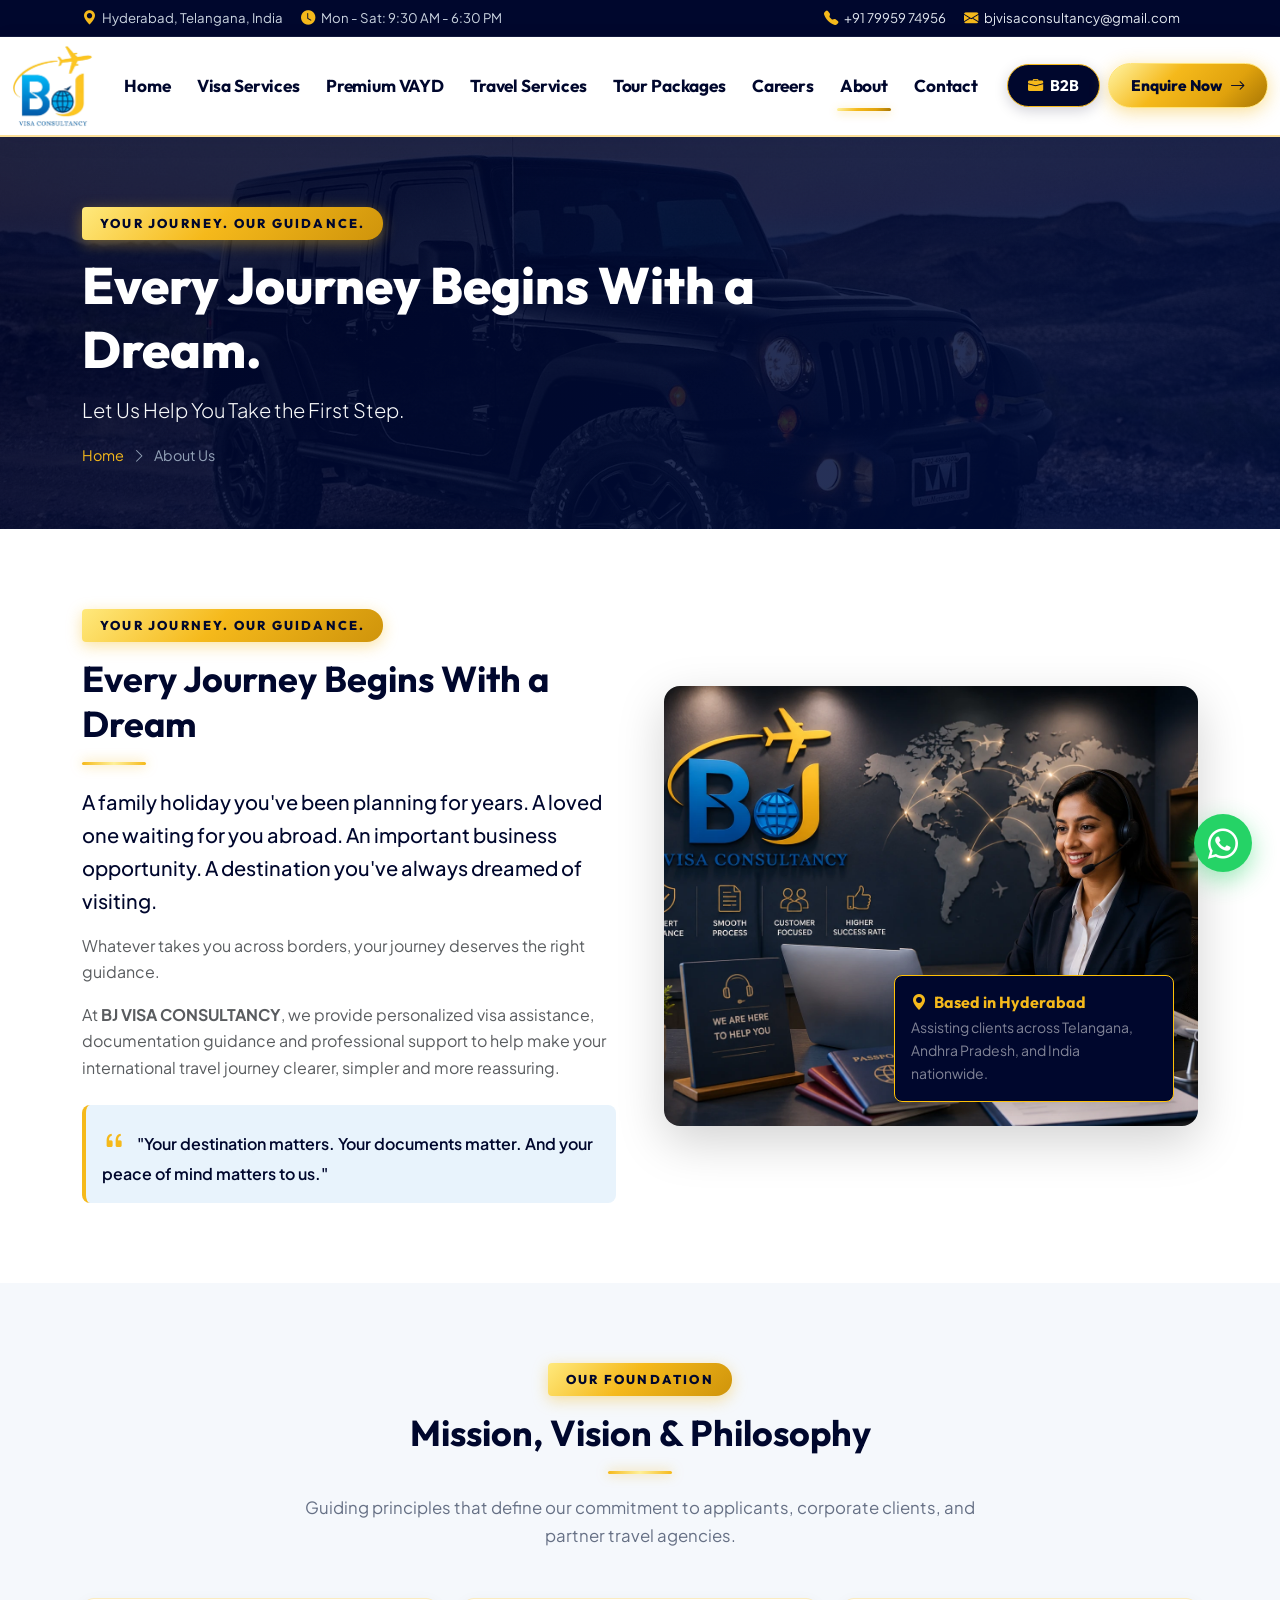
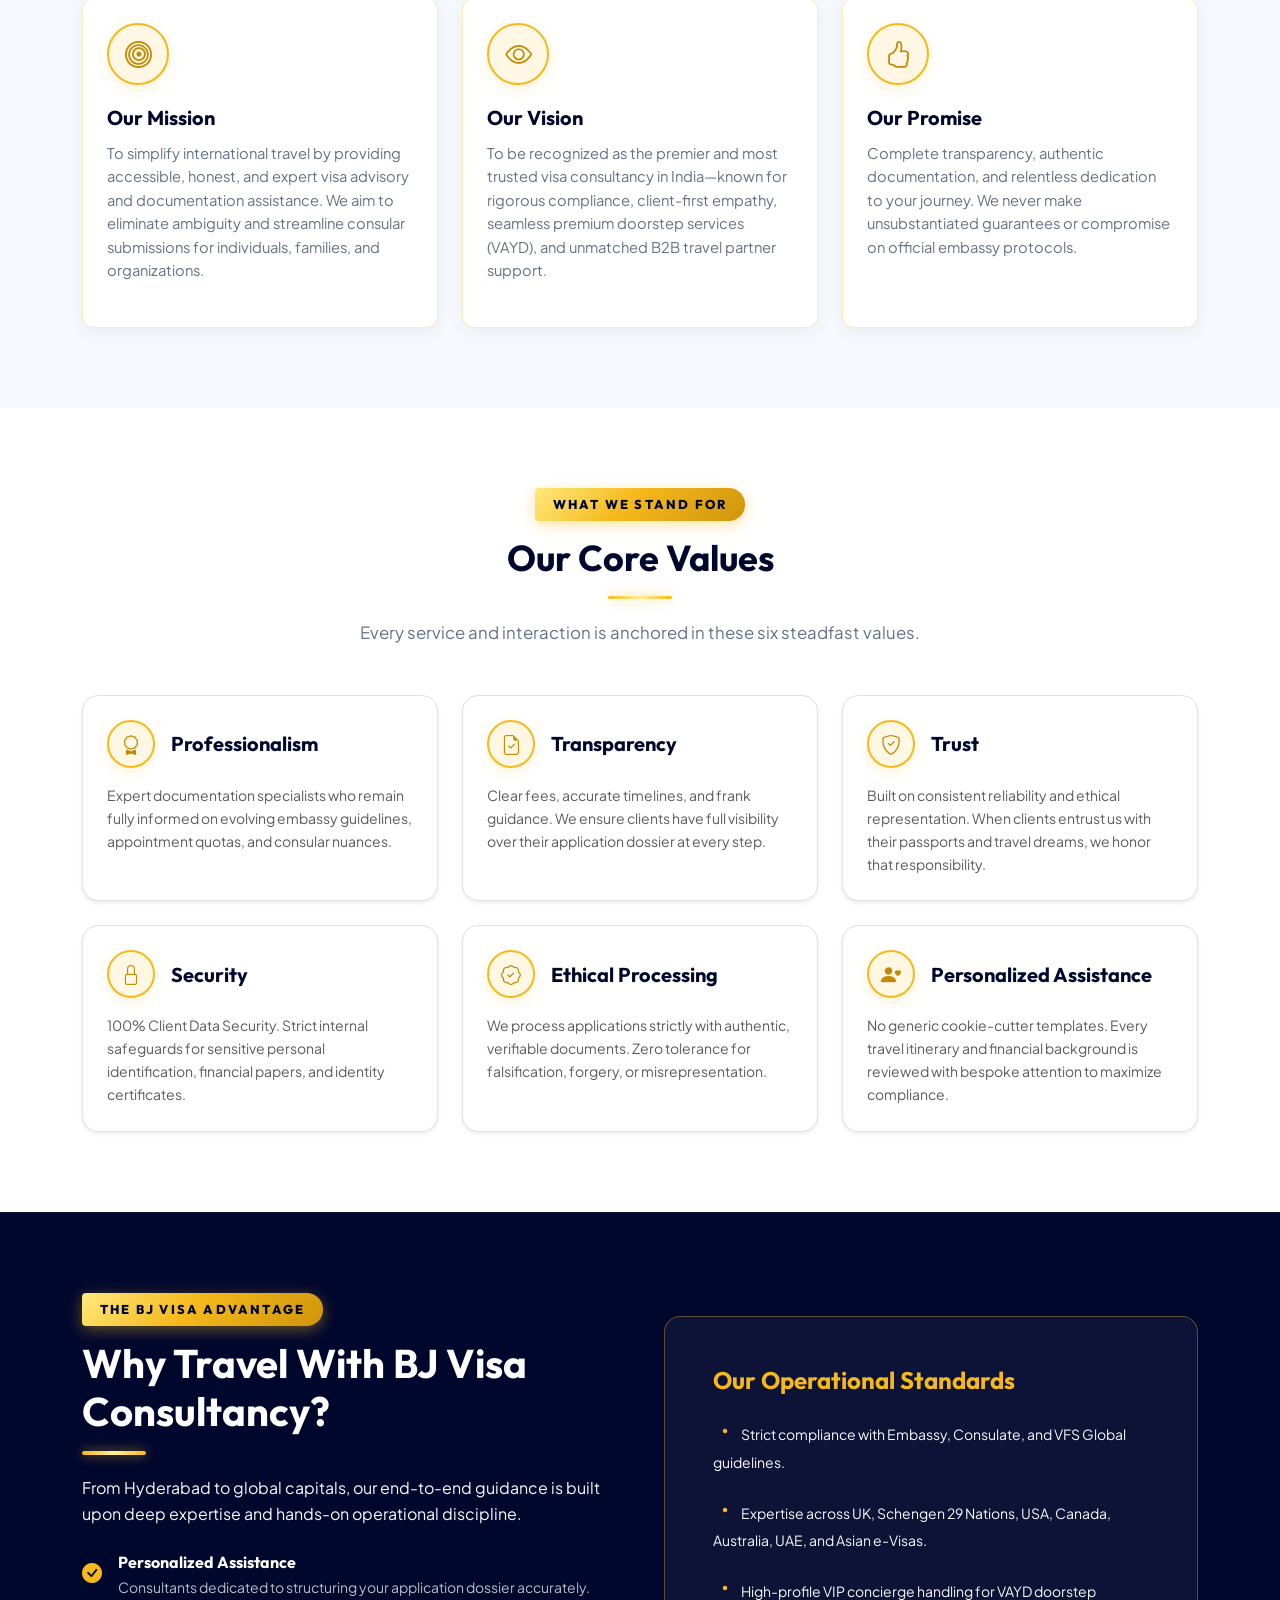
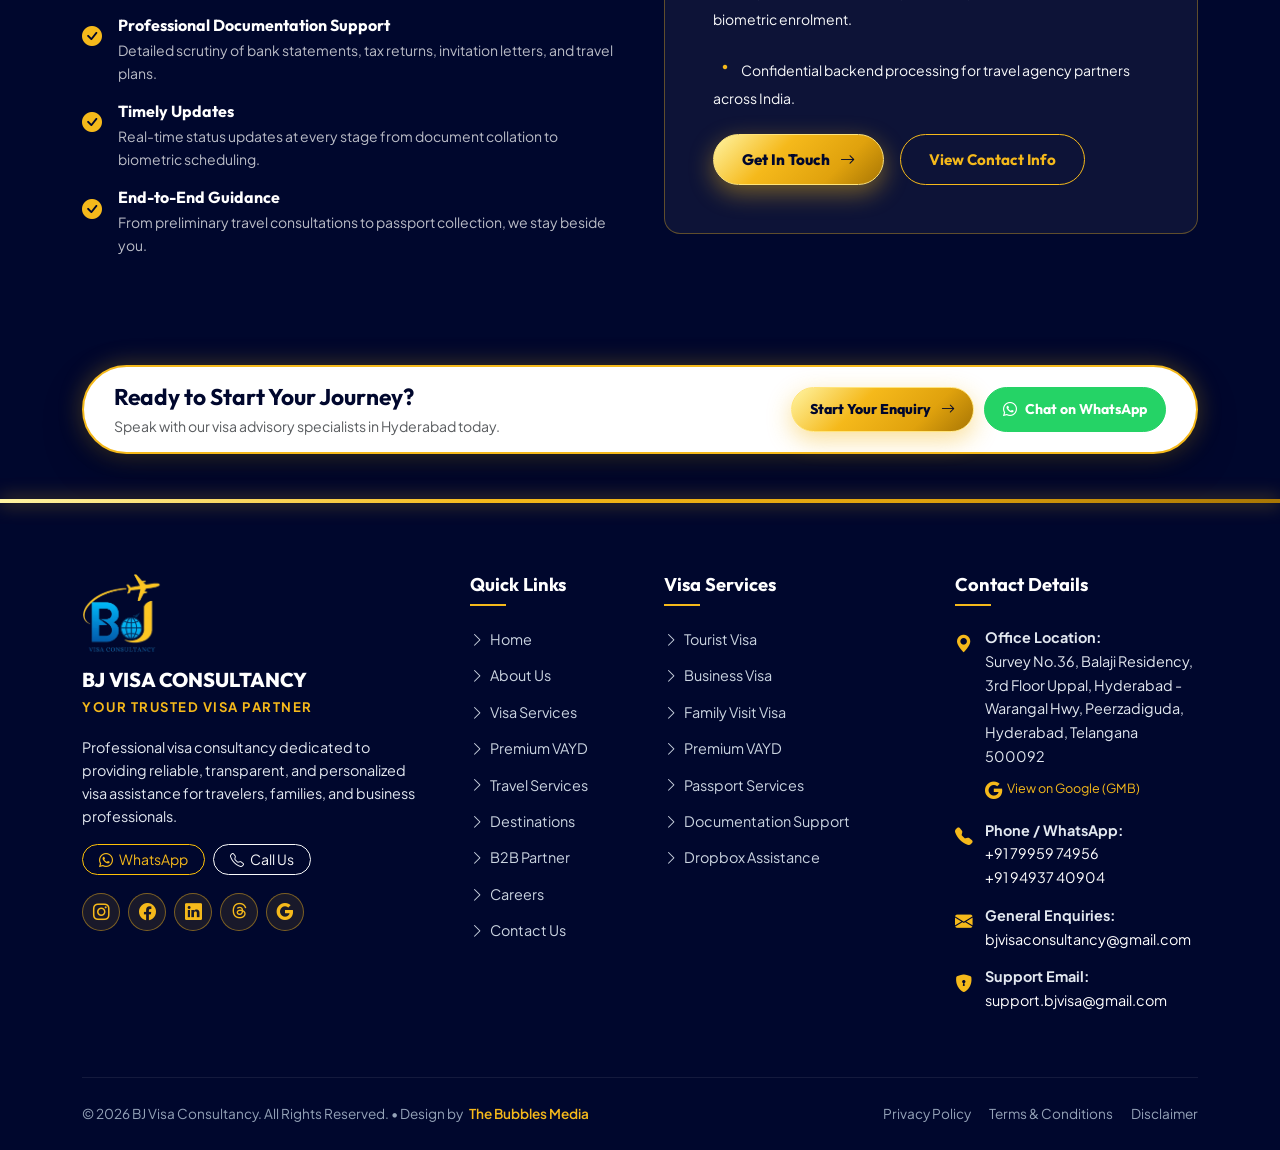
==== commit 7163dae3: "jhgf" ====
--- a/about.html
+++ b/about.html
@@ -3,15 +3,15 @@
 <head>
   <meta charset="UTF-8">
   <meta name="viewport" content="width=device-width, initial-scale=1.0">
-  <title>About Us | BJ Visa Consultancy | Trusted Visa Partner Hyderabad</title>
-  <meta name="description" content="Learn about BJ Visa Consultancy, our values, mission, and dedication to transparent, reliable, and compliant visa consultancy services in Hyderabad, India.">
-  <meta name="keywords" content="About BJ Visa Consultancy, Visa Consultancy Hyderabad, Visa Consultants Mission, Ethical Visa Processing, Travel Advisory Hyderabad">
+  <title>About Us | Your Journey. Our Guidance. | BJ Visa Consultancy</title>
+  <meta name="description" content="Every journey begins with a dream. Let BJ Visa Consultancy help you take the first step with personalized visa assistance, documentation guidance, and professional support in Hyderabad.">
+  <meta name="keywords" content="About BJ Visa Consultancy, Your Journey Our Guidance, Visa Consultancy Hyderabad, Visa Consultants Mission, Ethical Visa Processing, Travel Advisory Hyderabad">
 
   <!-- Open Graph -->
   <meta property="og:type" content="website">
-  <meta property="og:title" content="About Us | BJ Visa Consultancy">
-  <meta property="og:description" content="Dedicated to providing reliable, transparent, and personalized visa assistance for travelers, families, and businesses.">
-  <meta property="og:image" content="images/about/about-hero.jpg">
+  <meta property="og:title" content="About Us | Your Journey. Our Guidance. | BJ Visa Consultancy">
+  <meta property="og:description" content="Every journey begins with a dream. Let Us help you take the first step. Professional visa assistance in Hyderabad.">
+  <meta property="og:image" content="images/about/bjvc-customer-support.webp">
 
   <!-- Favicon -->
   <link rel="icon" type="image/png" href="images/logo.png">
@@ -81,11 +81,11 @@
   <header class="page-hero-banner">
     <div class="container position-relative">
       <div class="row">
-        <div class="col-lg-8">
-          <div class="section-eyebrow section-eyebrow-light">WHO WE ARE</div>
-          <h1 class="page-hero-title">About BJ Visa Consultancy</h1>
+        <div class="col-lg-9">
+          <div class="section-eyebrow section-eyebrow-light">YOUR JOURNEY. OUR GUIDANCE.</div>
+          <h1 class="page-hero-title">Every Journey Begins With a Dream.</h1>
           <p class="lead text-light opacity-90 mb-3">
-            Dedicated to providing reliable, transparent and personalized visa assistance to travelers, families and business professionals.
+            Let Us Help You Take the First Step.
           </p>
           <div class="page-hero-breadcrumb">
             <a href="index.html">Home</a>
@@ -102,24 +102,24 @@
     <div class="container">
       <div class="row align-items-center g-5">
         <div class="col-lg-6">
-          <div class="section-eyebrow">OUR STORY &amp; ETHOS</div>
-          <h2 class="section-title">Your Journey Begins With Us</h2>
+          <div class="section-eyebrow">YOUR JOURNEY. OUR GUIDANCE.</div>
+          <h2 class="section-title">Every Journey Begins With a Dream</h2>
           <div class="gold-divider"></div>
 
           <p class="lead text-navy fw-medium">
-            BJ VISA CONSULTANCY is an established, professional visa consultancy headquartered in Hyderabad, Telangana.
+            A family holiday you've been planning for years. A loved one waiting for you abroad. An important business opportunity. A destination you've always dreamed of visiting.
           </p>
           <p class="text-muted">
-            We understand that securing an international visa can be a complex, demanding process fraught with stringent regulations, constantly updating consular policies, and detailed document requirements.
+            Whatever takes you across borders, your journey deserves the right guidance.
           </p>
           <p class="text-muted">
-            Our mission is simple: <strong>We manage the complete process, allowing our clients to focus on their travel plans with confidence.</strong> Whether planning a dream vacation to Europe, executing an international business venture in the UK, attending global conferences, or reuniting with loved ones, our team delivers seamless guidance with uncompromising ethical standards.
+            At <strong>BJ VISA CONSULTANCY</strong>, we provide personalized visa assistance, documentation guidance and professional support to help make your international travel journey clearer, simpler and more reassuring.
           </p>
 
           <div class="p-3 rounded-3 mt-4" style="background: var(--blue-soft); border-left: 4px solid var(--gold);">
             <p class="mb-0 text-navy fw-semibold">
               <i class="bi bi-quote fs-4 text-gold me-2"></i>
-              "Professional. Transparent. Trusted. We don't just facilitate documentation; we deliver peace of mind."
+              "Your destination matters. Your documents matter. And your peace of mind matters to us."
             </p>
           </div>
         </div>
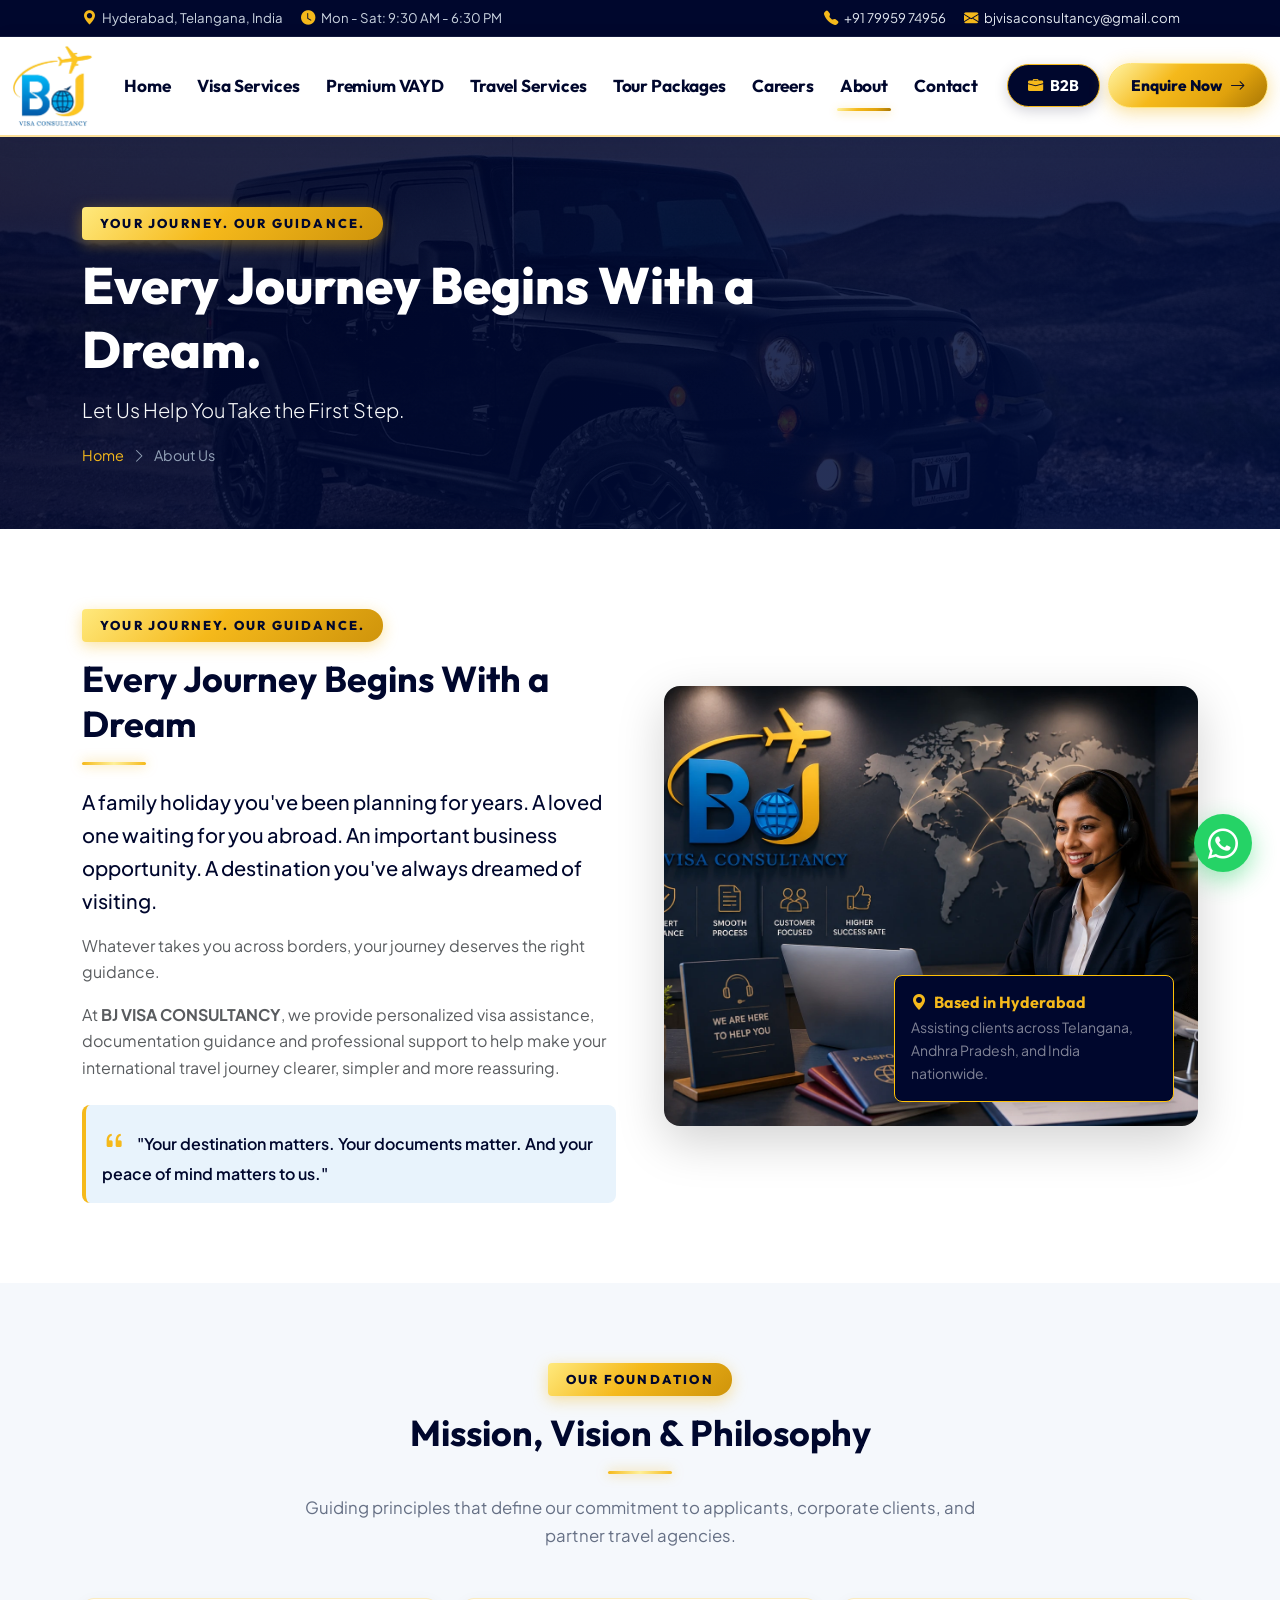
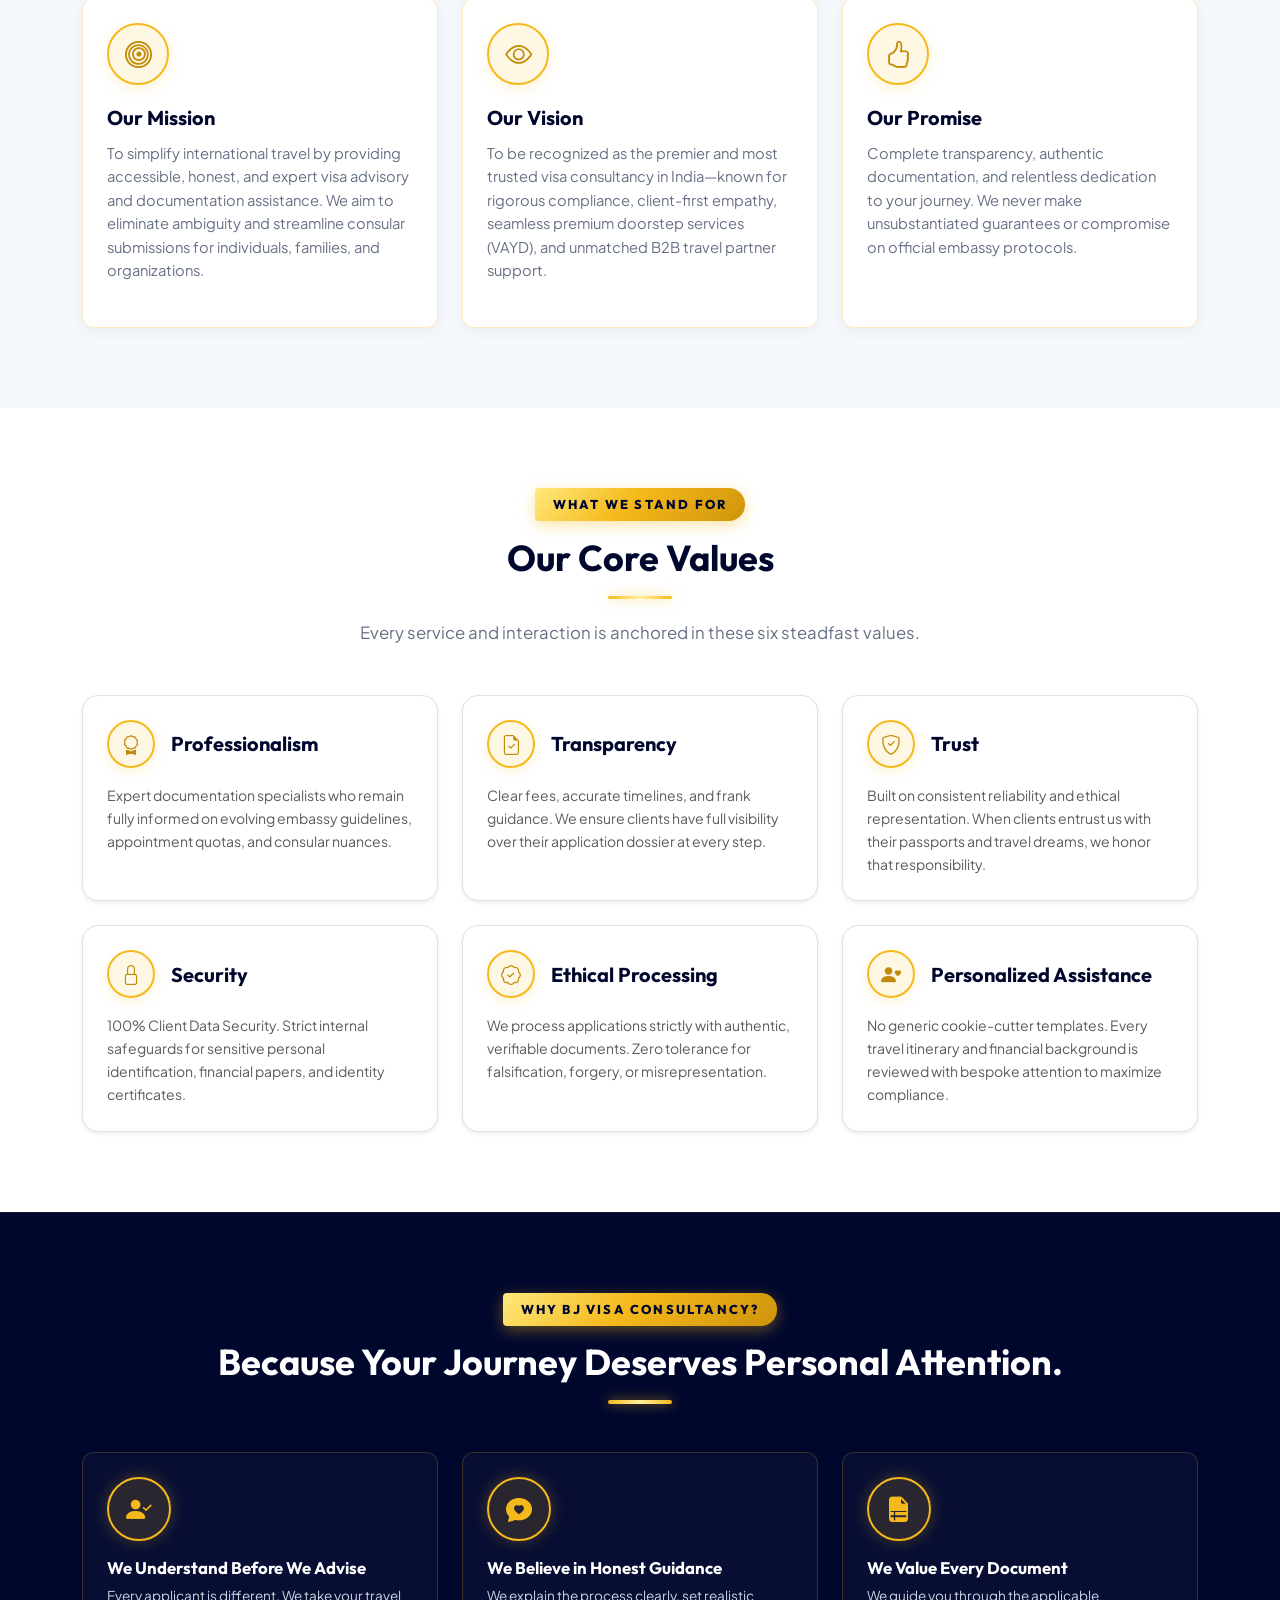
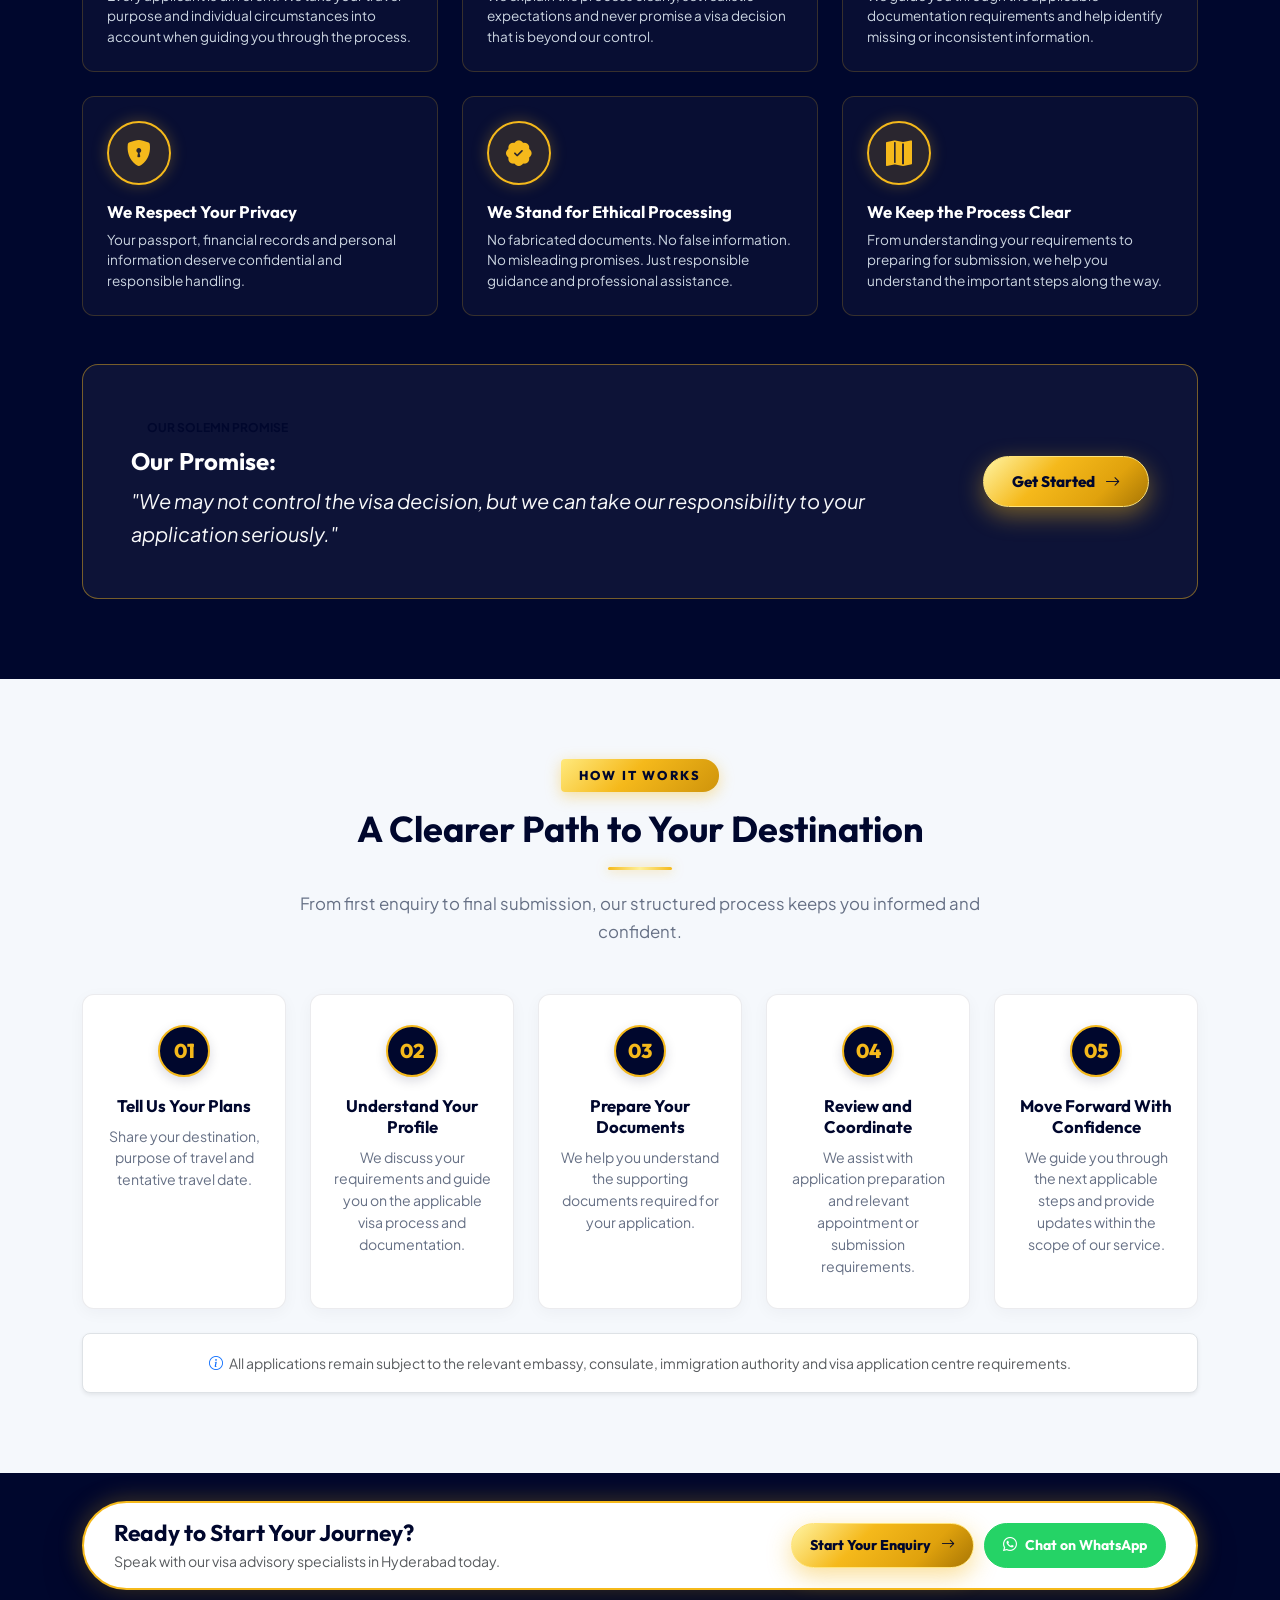
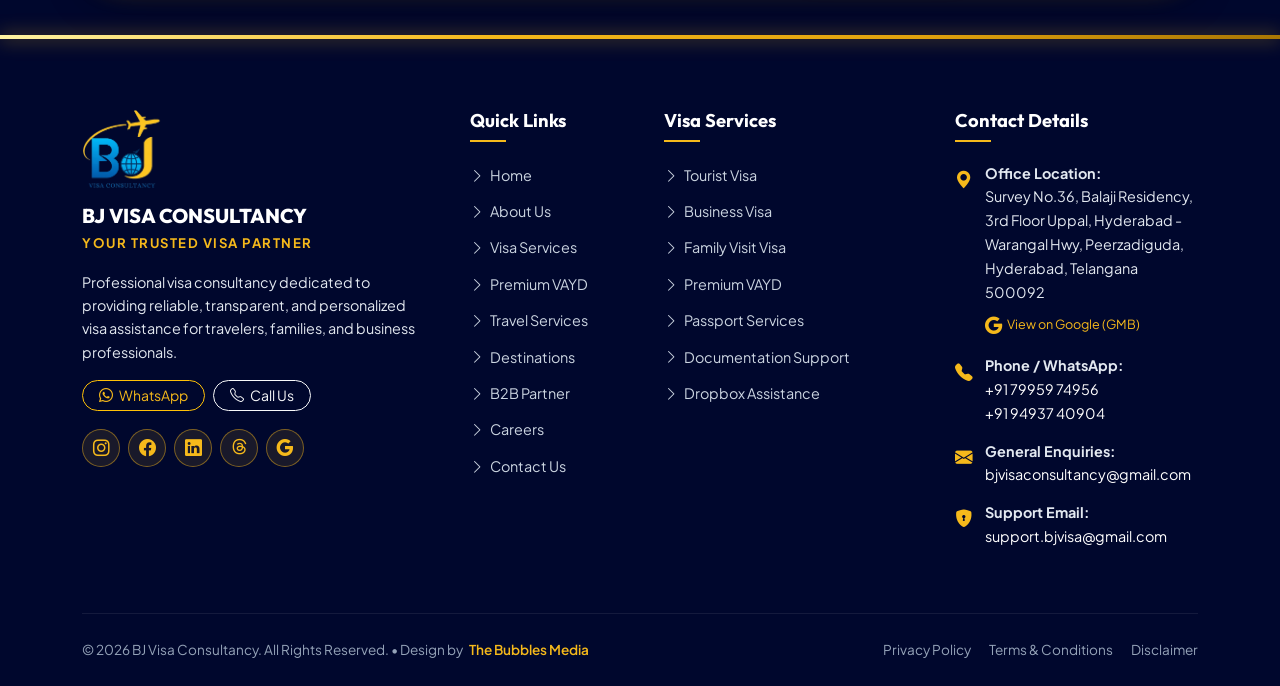
==== commit bbac75b2: "h" ====
--- a/about.html
+++ b/about.html
@@ -299,69 +299,189 @@
     </div>
   </section>
 
-  <!-- Why Choose Us Detailed Breakdown -->
+  <!-- SECTION: WHY BJ VISA CONSULTANCY? -->
   <section class="section-padding why-choose-section">
     <div class="container">
-      <div class="row align-items-center g-5">
-        <div class="col-lg-6">
-          <div class="section-eyebrow section-eyebrow-light">THE BJ VISA ADVANTAGE</div>
-          <h2 class="display-6 fw-bold text-white mb-3">Why Travel With BJ Visa Consultancy?</h2>
-          <div class="gold-divider"></div>
-          <p class="text-light opacity-90 mb-4">
-            From Hyderabad to global capitals, our end-to-end guidance is built upon deep expertise and hands-on operational discipline.
-          </p>
-
-          <div class="d-flex flex-column gap-3">
-            <div class="d-flex align-items-start gap-3">
-              <i class="bi bi-check-circle-fill text-gold fs-5 mt-1"></i>
-              <div>
-                <h6 class="text-white fw-bold mb-1">Personalized Assistance</h6>
-                <p class="small text-light opacity-75 mb-0">Consultants dedicated to structuring your application dossier accurately.</p>
-              </div>
-            </div>
-            <div class="d-flex align-items-start gap-3">
-              <i class="bi bi-check-circle-fill text-gold fs-5 mt-1"></i>
-              <div>
-                <h6 class="text-white fw-bold mb-1">Professional Documentation Support</h6>
-                <p class="small text-light opacity-75 mb-0">Detailed scrutiny of bank statements, tax returns, invitation letters, and travel plans.</p>
-              </div>
-            </div>
-            <div class="d-flex align-items-start gap-3">
-              <i class="bi bi-check-circle-fill text-gold fs-5 mt-1"></i>
-              <div>
-                <h6 class="text-white fw-bold mb-1">Timely Updates</h6>
-                <p class="small text-light opacity-75 mb-0">Real-time status updates at every stage from document collation to biometric scheduling.</p>
-              </div>
-            </div>
-            <div class="d-flex align-items-start gap-3">
-              <i class="bi bi-check-circle-fill text-gold fs-5 mt-1"></i>
-              <div>
-                <h6 class="text-white fw-bold mb-1">End-to-End Guidance</h6>
-                <p class="small text-light opacity-75 mb-0">From preliminary travel consultations to passport collection, we stay beside you.</p>
-              </div>
-            </div>
-          </div>
-        </div>
-
-        <div class="col-lg-6">
-          <div class="p-4 p-md-5 rounded-4" style="background: rgba(255, 255, 255, 0.05); border: 1.5px solid rgba(245, 185, 27, 0.35);">
-            <h4 class="font-heading fw-bold text-gold mb-3">Our Operational Standards</h4>
-            <ul class="list-unstyled text-light opacity-90 small d-flex flex-column gap-3 mb-4">
-              <li><i class="bi bi-dot text-gold fs-4 me-1"></i>Strict compliance with Embassy, Consulate, and VFS Global guidelines.</li>
-              <li><i class="bi bi-dot text-gold fs-4 me-1"></i>Expertise across UK, Schengen 29 Nations, USA, Canada, Australia, UAE, and Asian e-Visas.</li>
-              <li><i class="bi bi-dot text-gold fs-4 me-1"></i>High-profile VIP concierge handling for VAYD doorstep biometric enrolment.</li>
-              <li><i class="bi bi-dot text-gold fs-4 me-1"></i>Confidential backend processing for travel agency partners across India.</li>
-            </ul>
-            <div class="d-flex gap-3">
-              <button class="btn-gold" data-bs-toggle="modal" data-bs-target="#enquiryModal">
-                Get In Touch <i class="bi bi-arrow-right"></i>
-              </button>
-              <a href="contact.html" class="btn-outline-gold">
-                View Contact Info
-              </a>
-            </div>
-          </div>
-        </div>
+      <div class="text-center max-w-700 mx-auto mb-5">
+        <div class="section-eyebrow section-eyebrow-light">WHY BJ VISA CONSULTANCY?</div>
+        <h2 class="section-title text-white">Because Your Journey Deserves Personal Attention.</h2>
+        <div class="gold-divider mx-auto"></div>
+      </div>
+
+      <div class="row g-4 mb-5">
+        <!-- 1. We Understand Before We Advise -->
+        <div class="col-lg-4 col-md-6">
+          <div class="why-choose-card text-start h-100 p-4">
+            <div class="why-choose-icon-circle mx-0 mb-3">
+              <i class="bi bi-person-check-fill"></i>
+            </div>
+            <h5 class="why-choose-title">We Understand Before We Advise</h5>
+            <p class="why-choose-desc">
+              Every applicant is different. We take your travel purpose and individual circumstances into account when guiding you through the process.
+            </p>
+          </div>
+        </div>
+
+        <!-- 2. We Believe in Honest Guidance -->
+        <div class="col-lg-4 col-md-6">
+          <div class="why-choose-card text-start h-100 p-4">
+            <div class="why-choose-icon-circle mx-0 mb-3">
+              <i class="bi bi-chat-heart-fill"></i>
+            </div>
+            <h5 class="why-choose-title">We Believe in Honest Guidance</h5>
+            <p class="why-choose-desc">
+              We explain the process clearly, set realistic expectations and never promise a visa decision that is beyond our control.
+            </p>
+          </div>
+        </div>
+
+        <!-- 3. We Value Every Document -->
+        <div class="col-lg-4 col-md-6">
+          <div class="why-choose-card text-start h-100 p-4">
+            <div class="why-choose-icon-circle mx-0 mb-3">
+              <i class="bi bi-file-earmark-ruled-fill"></i>
+            </div>
+            <h5 class="why-choose-title">We Value Every Document</h5>
+            <p class="why-choose-desc">
+              We guide you through the applicable documentation requirements and help identify missing or inconsistent information.
+            </p>
+          </div>
+        </div>
+
+        <!-- 4. We Respect Your Privacy -->
+        <div class="col-lg-4 col-md-6">
+          <div class="why-choose-card text-start h-100 p-4">
+            <div class="why-choose-icon-circle mx-0 mb-3">
+              <i class="bi bi-shield-lock-fill"></i>
+            </div>
+            <h5 class="why-choose-title">We Respect Your Privacy</h5>
+            <p class="why-choose-desc">
+              Your passport, financial records and personal information deserve confidential and responsible handling.
+            </p>
+          </div>
+        </div>
+
+        <!-- 5. We Stand for Ethical Processing -->
+        <div class="col-lg-4 col-md-6">
+          <div class="why-choose-card text-start h-100 p-4">
+            <div class="why-choose-icon-circle mx-0 mb-3">
+              <i class="bi bi-patch-check-fill"></i>
+            </div>
+            <h5 class="why-choose-title">We Stand for Ethical Processing</h5>
+            <p class="why-choose-desc">
+              No fabricated documents. No false information. No misleading promises. Just responsible guidance and professional assistance.
+            </p>
+          </div>
+        </div>
+
+        <!-- 6. We Keep the Process Clear -->
+        <div class="col-lg-4 col-md-6">
+          <div class="why-choose-card text-start h-100 p-4">
+            <div class="why-choose-icon-circle mx-0 mb-3">
+              <i class="bi bi-map-fill"></i>
+            </div>
+            <h5 class="why-choose-title">We Keep the Process Clear</h5>
+            <p class="why-choose-desc">
+              From understanding your requirements to preparing for submission, we help you understand the important steps along the way.
+            </p>
+          </div>
+        </div>
+      </div>
+
+      <!-- Our Promise Callout Box -->
+      <div class="p-4 p-md-5 rounded-4" style="background: rgba(255, 255, 255, 0.05); border: 1.5px solid rgba(245, 185, 27, 0.45);">
+        <div class="row align-items-center g-4">
+          <div class="col-lg-9 text-start">
+            <span class="badge bg-gold text-navy fw-bold px-3 py-1 mb-2">OUR SOLEMN PROMISE</span>
+            <h4 class="font-heading fw-bold text-white mb-2">Our Promise:</h4>
+            <p class="fs-5 text-light opacity-90 mb-0 fst-italic">
+              "We may not control the visa decision, but we can take our responsibility to your application seriously."
+            </p>
+          </div>
+          <div class="col-lg-3 text-lg-end">
+            <button class="btn-gold" data-bs-toggle="modal" data-bs-target="#enquiryModal">
+              Get Started <i class="bi bi-arrow-right"></i>
+            </button>
+          </div>
+        </div>
+      </div>
+    </div>
+  </section>
+
+  <!-- SECTION: HOW IT WORKS -->
+  <section class="section-padding bg-light-soft">
+    <div class="container">
+      <div class="text-center max-w-700 mx-auto mb-5">
+        <div class="section-eyebrow">HOW IT WORKS</div>
+        <h2 class="section-title">A Clearer Path to Your Destination</h2>
+        <div class="gold-divider mx-auto"></div>
+        <p class="section-subtitle">
+          From first enquiry to final submission, our structured process keeps you informed and confident.
+        </p>
+      </div>
+
+      <div class="row g-4">
+        <!-- Step 1 -->
+        <div class="col-lg col-md-4 col-sm-6">
+          <div class="process-step-card">
+            <div class="process-step-num">01</div>
+            <h5 class="process-step-title">Tell Us Your Plans</h5>
+            <p class="process-step-desc">
+              Share your destination, purpose of travel and tentative travel date.
+            </p>
+          </div>
+        </div>
+
+        <!-- Step 2 -->
+        <div class="col-lg col-md-4 col-sm-6">
+          <div class="process-step-card">
+            <div class="process-step-num">02</div>
+            <h5 class="process-step-title">Understand Your Profile</h5>
+            <p class="process-step-desc">
+              We discuss your requirements and guide you on the applicable visa process and documentation.
+            </p>
+          </div>
+        </div>
+
+        <!-- Step 3 -->
+        <div class="col-lg col-md-4 col-sm-6">
+          <div class="process-step-card">
+            <div class="process-step-num">03</div>
+            <h5 class="process-step-title">Prepare Your Documents</h5>
+            <p class="process-step-desc">
+              We help you understand the supporting documents required for your application.
+            </p>
+          </div>
+        </div>
+
+        <!-- Step 4 -->
+        <div class="col-lg col-md-6 col-sm-6">
+          <div class="process-step-card">
+            <div class="process-step-num">04</div>
+            <h5 class="process-step-title">Review and Coordinate</h5>
+            <p class="process-step-desc">
+              We assist with application preparation and relevant appointment or submission requirements.
+            </p>
+          </div>
+        </div>
+
+        <!-- Step 5 -->
+        <div class="col-lg col-md-6 col-sm-12">
+          <div class="process-step-card">
+            <div class="process-step-num">05</div>
+            <h5 class="process-step-title">Move Forward With Confidence</h5>
+            <p class="process-step-desc">
+              We guide you through the next applicable steps and provide updates within the scope of our service.
+            </p>
+          </div>
+        </div>
+      </div>
+
+      <div class="p-3 mt-4 rounded-3 text-center bg-white border shadow-sm">
+        <small class="text-muted">
+          <i class="bi bi-info-circle text-primary me-1"></i>
+          All applications remain subject to the relevant embassy, consulate, immigration authority and visa application centre requirements.
+        </small>
       </div>
     </div>
   </section>
--- a/css/style.css
+++ b/css/style.css
@@ -555,9 +555,13 @@
   min-height: calc(100vh - 110px);
   display: flex;
   align-items: center;
-  background-color: #020924;
+  background-color: var(--navy-dark);
+  background-image: linear-gradient(135deg, rgba(0, 7, 45, 0.90) 0%, rgba(0, 15, 65, 0.82) 45%, rgba(0, 7, 45, 0.70) 100%), url('../images/hero/vayd-hero.jpg');
+  background-size: cover;
+  background-position: center center;
+  background-repeat: no-repeat;
   color: #FFFFFF;
-  padding: 38px 0 28px 0;
+  padding: 40px 0 35px 0;
   overflow: hidden;
 }
 
@@ -584,7 +588,7 @@
   transform: translate(-50%, -50%);
   object-fit: cover;
   display: block;
-  opacity: 1;
+  opacity: 0.95;
 }
 
 .hero-video-overlay {
@@ -593,33 +597,25 @@
   left: 0;
   width: 100%;
   height: 100%;
-  /* Directional gradient: Deep navy on left for high-contrast text readability, 
-     fading to luminous transparent across center/right so the private jet & runway lights are clearly visible */
-  background: linear-gradient(
-    90deg,
-    rgba(2, 9, 36, 0.86) 0%,
-    rgba(2, 9, 36, 0.74) 38%,
-    rgba(2, 9, 36, 0.36) 68%,
-    rgba(2, 9, 36, 0.48) 100%
-  );
-  z-index: 2;
-}
-
-.hero-vayd::after {
-  content: "";
-  position: absolute;
-  bottom: 0;
-  left: 0;
-  right: 0;
-  height: 60px;
-  background: linear-gradient(to top, rgba(2, 9, 36, 0.7) 0%, transparent 100%);
-  pointer-events: none;
+  background: linear-gradient(135deg, rgba(0, 7, 45, 0.88) 0%, rgba(0, 15, 65, 0.80) 45%, rgba(0, 7, 45, 0.72) 100%);
   z-index: 2;
 }
 
 .hero-vayd > .container {
   position: relative;
   z-index: 3;
+}
+
+.hero-vayd::before {
+  content: "";
+  position: absolute;
+  top: 0;
+  left: 0;
+  right: 0;
+  bottom: 0;
+  background: radial-gradient(circle at 20% 40%, rgba(245, 185, 27, 0.08) 0%, transparent 60%);
+  pointer-events: none;
+  z-index: 2;
 }
 
 /* Big Display Title VAYD & Brochure Headlines */
@@ -726,216 +722,148 @@
 }
 
 .hero-vayd-desc {
-  font-size: 1.05rem;
+  font-size: 1.12rem;
   color: #E2E8F0;
-  max-width: 600px;
-  margin-bottom: 0.75rem;
-  line-height: 1.55;
-  text-shadow: 0 1px 3px rgba(0, 0, 0, 0.4);
-}
-
-.hero-narrative-sub {
-  font-size: 0.88rem;
-  color: #CBD5E1;
-  max-width: 600px;
-  margin-bottom: 1rem;
-  line-height: 1.5;
-  text-shadow: 0 1px 3px rgba(0, 0, 0, 0.4);
-}
-
-.hero-narrative-sub strong {
-  color: #FFFFFF;
-}
-
-.hero-narrative-sub em {
-  color: var(--gold-bright);
+  max-width: 540px;
+  margin-bottom: 1.5rem;
+  line-height: 1.6;
 }
 
 /* Country Badges */
 .hero-country-badges {
   display: flex;
   flex-wrap: wrap;
-  gap: 8px;
-  margin-bottom: 1.25rem;
+  gap: 12px;
+  margin-bottom: 2rem;
 }
 
 .country-pill {
   display: inline-flex;
   align-items: center;
-  gap: 6px;
-  background: rgba(2, 9, 36, 0.65);
+  gap: 8px;
+  background: rgba(0, 7, 45, 0.70);
   backdrop-filter: blur(8px);
   -webkit-backdrop-filter: blur(8px);
-  border: 1px solid rgba(245, 185, 27, 0.6);
-  padding: 5px 12px;
+  border: 1.5px solid var(--gold);
+  padding: 8px 16px;
   border-radius: var(--radius-pill);
   font-family: var(--font-heading);
-  font-size: 0.82rem;
+  font-size: 0.92rem;
   font-weight: 600;
   color: #FFFFFF;
-  box-shadow: 0 4px 12px rgba(0, 0, 0, 0.25);
+  box-shadow: 0 4px 12px rgba(0, 0, 0, 0.2);
   transition: all var(--transition-fast);
 }
 
 .country-pill:hover {
-  background: rgba(245, 185, 27, 0.2);
+  background: rgba(245, 185, 27, 0.18);
   border-color: var(--gold-bright);
   transform: translateY(-2px);
   box-shadow: 0 6px 16px rgba(245, 185, 27, 0.35);
-  color: #FFFFFF;
 }
 
 .country-pill-flag {
-  font-size: 1.05rem;
-}
-
-/* Floating Glassmorphic Hero Enquiry Card */
+  font-size: 1.25rem;
+}
+
+/* Hero Feature Grid (4 icons) */
+.hero-vayd-features {
+  display: grid;
+  grid-template-columns: repeat(4, 1fr);
+  gap: 14px;
+  padding-top: 1.25rem;
+  border-top: 1px solid rgba(255, 255, 255, 0.15);
+}
+
+.hero-vayd-feature-item {
+  display: flex;
+  flex-direction: column;
+  align-items: center;
+  text-align: center;
+  gap: 8px;
+}
+
+.hero-vayd-feature-icon {
+  width: 48px;
+  height: 48px;
+  border-radius: 50%;
+  border: 2px solid var(--gold);
+  display: flex;
+  align-items: center;
+  justify-content: center;
+  color: var(--gold);
+  font-size: 1.2rem;
+  background: rgba(245, 185, 27, 0.12);
+  box-shadow: 0 0 12px rgba(245, 185, 27, 0.25);
+  transition: all 0.35s cubic-bezier(0.34, 1.56, 0.64, 1);
+  animation: iconFloat 3.8s ease-in-out infinite alternate;
+}
+
+.hero-vayd-features .hero-vayd-feature-item:nth-child(1) .hero-vayd-feature-icon { animation-delay: 0s; }
+.hero-vayd-features .hero-vayd-feature-item:nth-child(2) .hero-vayd-feature-icon { animation-delay: 0.6s; }
+.hero-vayd-features .hero-vayd-feature-item:nth-child(3) .hero-vayd-feature-icon { animation-delay: 1.2s; }
+.hero-vayd-features .hero-vayd-feature-item:nth-child(4) .hero-vayd-feature-icon { animation-delay: 1.8s; }
+
+.hero-vayd-feature-item:hover .hero-vayd-feature-icon {
+  background: var(--gold);
+  color: var(--navy-dark);
+  transform: translateY(-6px) scale(1.14);
+  box-shadow: 0 8px 22px rgba(245, 185, 27, 0.55);
+  animation-play-state: paused;
+}
+
+.hero-vayd-feature-item:hover .hero-vayd-feature-icon i {
+  display: inline-block;
+  animation: iconPop 0.5s cubic-bezier(0.34, 1.56, 0.64, 1);
+}
+
+.hero-vayd-feature-label {
+  font-family: var(--font-heading);
+  font-size: 0.8rem;
+  font-weight: 600;
+  color: #F1F5F9;
+  line-height: 1.3;
+}
+
+/* Floating Hero Enquiry Card */
 .hero-enquiry-card {
-  background: rgba(255, 255, 255, 0.95);
-  backdrop-filter: blur(16px);
-  -webkit-backdrop-filter: blur(16px);
+  background: #FFFFFF;
   border-radius: var(--radius-lg);
-  padding: 22px 22px 16px;
-  box-shadow: 0 24px 60px rgba(0, 7, 45, 0.42), 0 0 1px rgba(255, 255, 255, 0.8);
-  border: 1.5px solid rgba(245, 185, 27, 0.45);
+  padding: 24px 22px 18px;
+  box-shadow: 0 20px 50px rgba(0, 7, 45, 0.35);
+  border: 1.5px solid rgba(245, 185, 27, 0.35);
   position: relative;
-  z-index: 3;
-  transition: transform 0.3s ease, box-shadow 0.3s ease;
-}
-
-.hero-enquiry-card:hover {
-  box-shadow: 0 28px 70px rgba(0, 7, 45, 0.5), 0 0 24px rgba(245, 185, 27, 0.22);
+  z-index: 2;
 }
 
 .hero-enquiry-card::before {
   content: "";
   position: absolute;
   top: 0;
-  left: 20px;
-  right: 20px;
+  left: 22px;
+  right: 22px;
   height: 4px;
   background: var(--gold-gradient);
   border-radius: 4px 4px 0 0;
 }
 
-.hero-card-header {
-  position: relative;
-}
-
-.hero-card-tag {
-  display: inline-flex;
-  align-items: center;
-  gap: 4px;
-  background: rgba(245, 185, 27, 0.14);
-  color: var(--navy-deep);
-  font-family: var(--font-heading);
-  font-size: 0.72rem;
-  font-weight: 700;
-  padding: 3px 9px;
-  border-radius: var(--radius-pill);
-  border: 1px solid rgba(245, 185, 27, 0.5);
-  margin-bottom: 6px;
-  letter-spacing: 0.4px;
-  text-transform: uppercase;
-}
-
 .hero-enquiry-card .card-title {
   font-family: var(--font-heading);
-  font-size: 1.28rem;
+  font-size: 1.35rem;
   font-weight: 800;
   color: var(--navy-deep);
   margin-bottom: 2px;
-  line-height: 1.25;
 }
 
 .hero-enquiry-card .card-subtitle {
-  font-size: 0.80rem;
+  font-size: 0.82rem;
   color: var(--text-muted);
-  margin-bottom: 12px;
-  line-height: 1.35;
-}
-
-.hero-trust-privacy {
-  font-size: 0.75rem;
-  color: var(--text-muted);
-}
-
-/* Hero Bottom Highlights Strip (4 Core Services) */
-.hero-bottom-strip {
-  border-top: 1px solid rgba(255, 255, 255, 0.12);
-  position: relative;
-  z-index: 3;
-}
-
-.hero-feature-pill {
-  display: flex;
-  align-items: center;
-  gap: 12px;
-  background: rgba(2, 9, 36, 0.65);
-  backdrop-filter: blur(12px);
-  -webkit-backdrop-filter: blur(12px);
-  border: 1px solid rgba(245, 185, 27, 0.28);
-  border-radius: var(--radius-md);
-  padding: 10px 14px;
-  text-decoration: none;
-  transition: all 0.3s cubic-bezier(0.16, 1, 0.3, 1);
-}
-
-.hero-feature-pill:hover {
-  background: rgba(245, 185, 27, 0.16);
-  border-color: var(--gold);
-  transform: translateY(-3px);
-  box-shadow: 0 10px 25px rgba(0, 7, 45, 0.45), 0 0 16px rgba(245, 185, 27, 0.25);
-  color: inherit;
-}
-
-.hero-feature-pill.highlight-vayd {
-  border-color: rgba(245, 185, 27, 0.55);
-  background: linear-gradient(135deg, rgba(245, 185, 27, 0.16) 0%, rgba(2, 9, 36, 0.75) 100%);
-}
-
-.hero-feature-pill-icon {
-  width: 38px;
-  height: 38px;
-  min-width: 38px;
-  border-radius: 50%;
-  background: rgba(245, 185, 27, 0.15);
-  border: 1.5px solid var(--gold);
-  color: var(--gold);
-  display: flex;
-  align-items: center;
-  justify-content: center;
-  font-size: 1.1rem;
-  transition: all 0.3s ease;
-}
-
-.hero-feature-pill:hover .hero-feature-pill-icon {
-  background: var(--gold);
-  color: var(--navy-dark);
-  transform: scale(1.08);
-}
-
-.hero-feature-pill-text {
-  display: flex;
-  flex-direction: column;
-  line-height: 1.25;
-}
-
-.hero-feature-pill-title {
-  font-family: var(--font-heading);
-  font-size: 0.86rem;
-  font-weight: 700;
-  color: #FFFFFF;
-}
-
-.hero-feature-pill-sub {
-  font-size: 0.72rem;
-  color: #CBD5E1;
+  margin-bottom: 14px;
 }
 
 .form-group-custom {
   position: relative;
-  margin-bottom: 8px;
+  margin-bottom: 10px;
 }
 
 .form-group-custom i {
@@ -949,113 +877,93 @@
   z-index: 2;
 }
 
-.form-group-custom.has-textarea i {
-  top: 14px;
-  transform: none;
-}
-
 /* 1280x800 & Laptop Viewport Height Optimization */
 @media (min-width: 992px) and (max-height: 850px) {
   .hero-vayd {
     min-height: calc(100vh - 105px);
-    padding: 18px 0 16px 0;
+    padding: 16px 0 16px 0;
   }
   .hero-brochure-eyebrow {
     font-size: 0.76rem !important;
     margin-bottom: 0.25rem !important;
   }
   .hero-partner-title {
-    font-size: clamp(1.8rem, 2.5vw, 2.4rem) !important;
-    line-height: 1.08 !important;
+    font-size: clamp(1.8rem, 2.6vw, 2.4rem) !important;
+    line-height: 1.05 !important;
     margin-bottom: 0.35rem !important;
   }
   .hero-gold-divider {
-    margin: 6px 0 8px 0 !important;
+    margin: 6px 0 10px 0 !important;
   }
   .hero-sub-motto {
     font-size: 0.95rem !important;
+    margin-bottom: 0.6rem !important;
+    line-height: 1.35 !important;
+  }
+  .hero-vayd-eyebrow {
+    font-size: 0.8rem;
+    margin-bottom: 0.25rem;
+  }
+  .hero-vayd-subheading {
+    font-size: clamp(1.75rem, 2.3vw, 2.25rem) !important;
+    line-height: 1.15 !important;
     margin-bottom: 0.45rem !important;
-    line-height: 1.35 !important;
   }
   .hero-vayd-desc {
-    font-size: 0.88rem !important;
-    margin-bottom: 0.45rem !important;
-    line-height: 1.4 !important;
-  }
-  .hero-narrative-sub {
-    font-size: 0.80rem !important;
-    margin-bottom: 0.65rem !important;
-    line-height: 1.38 !important;
+    font-size: 0.90rem;
+    margin-bottom: 0.65rem;
+    line-height: 1.4;
   }
   .hero-country-badges {
-    gap: 6px !important;
-    margin-bottom: 0.65rem !important;
+    gap: 6px;
+    margin-bottom: 0.75rem;
   }
   .country-pill {
-    padding: 3px 9px !important;
-    font-size: 0.76rem !important;
+    padding: 4px 10px;
+    font-size: 0.78rem;
   }
   .hero-action-btns {
-    margin-bottom: 0.4rem !important;
-    gap: 8px !important;
-  }
-  .hero-action-btns .btn-gold,
-  .hero-action-btns .btn-outline-gold {
-    padding: 8px 16px !important;
-    font-size: 0.84rem !important;
-  }
-  .hero-bottom-strip {
-    margin-top: 0.75rem !important;
-    padding-top: 0.65rem !important;
-  }
-  .hero-feature-pill {
-    padding: 7px 10px !important;
-    gap: 8px !important;
-  }
-  .hero-feature-pill-icon {
-    width: 32px !important;
-    height: 32px !important;
-    min-width: 32px !important;
-    font-size: 0.95rem !important;
-  }
-  .hero-feature-pill-title {
-    font-size: 0.80rem !important;
-  }
-  .hero-feature-pill-sub {
-    font-size: 0.68rem !important;
+    margin-bottom: 0.75rem !important;
+  }
+  .hero-vayd-features {
+    padding-top: 0.65rem;
+    gap: 8px;
+  }
+  .hero-vayd-feature-icon {
+    width: 38px;
+    height: 38px;
+    font-size: 1rem;
+  }
+  .hero-vayd-feature-label {
+    font-size: 0.72rem;
   }
   .hero-enquiry-card {
-    padding: 16px 18px 12px !important;
+    padding: 18px 20px 14px;
   }
   .hero-enquiry-card .card-title {
-    font-size: 1.18rem !important;
+    font-size: 1.22rem;
   }
   .hero-enquiry-card .card-subtitle {
-    font-size: 0.75rem !important;
-    margin-bottom: 8px !important;
+    font-size: 0.78rem;
+    margin-bottom: 10px;
   }
   .hero-enquiry-card .form-group-custom {
-    margin-bottom: 6px !important;
+    margin-bottom: 8px;
   }
   .hero-enquiry-card .form-control-custom,
   .hero-enquiry-card .form-select-custom {
-    padding: 5px 8px 5px 30px !important;
-    font-size: 0.80rem !important;
-    height: 34px !important;
+    padding: 6px 10px 6px 32px !important;
+    font-size: 0.82rem;
+    height: 36px;
   }
   .hero-enquiry-card .form-select-custom {
-    padding: 5px 20px 5px 28px !important;
-    background-size: 9px !important;
-    background-position: right 6px center !important;
+    padding: 6px 22px 6px 30px !important;
+    background-size: 10px;
+    background-position: right 8px center;
   }
   .hero-enquiry-card .form-group-custom i {
-    left: 9px !important;
-    font-size: 0.80rem !important;
-  }
-  .hero-enquiry-card textarea.form-control-custom {
-    height: 38px !important;
-    padding: 6px 8px 6px 30px !important;
-    font-size: 0.80rem !important;
+    left: 10px;
+    font-size: 0.85rem;
   }
 }
 
@@ -1753,6 +1661,64 @@
   margin: 0;
 }
 
+/* --- How It Works Process Step Cards --- */
+.process-step-card {
+  background: #FFFFFF;
+  border: 1.5px solid rgba(0, 7, 45, 0.08);
+  border-radius: var(--radius-md);
+  padding: 30px 20px;
+  text-align: center;
+  height: 100%;
+  position: relative;
+  transition: all var(--transition-normal);
+  box-shadow: 0 4px 16px rgba(0, 7, 45, 0.04);
+}
+
+.process-step-card:hover {
+  transform: translateY(-6px);
+  border-color: var(--gold);
+  box-shadow: 0 16px 32px rgba(0, 7, 45, 0.08), 0 0 16px rgba(245, 185, 27, 0.2);
+}
+
+.process-step-num {
+  width: 52px;
+  height: 52px;
+  border-radius: 50%;
+  background: var(--navy-deep);
+  color: var(--gold);
+  font-family: var(--font-heading);
+  font-weight: 800;
+  font-size: 1.25rem;
+  display: flex;
+  align-items: center;
+  justify-content: center;
+  margin: 0 auto 18px auto;
+  border: 2px solid var(--gold);
+  box-shadow: 0 4px 12px rgba(0, 7, 45, 0.15);
+  transition: all var(--transition-fast);
+}
+
+.process-step-card:hover .process-step-num {
+  background: var(--gold-gradient);
+  color: var(--navy-deep);
+  transform: scale(1.1);
+}
+
+.process-step-title {
+  font-family: var(--font-heading);
+  font-size: 1.05rem;
+  font-weight: 700;
+  color: var(--navy-deep);
+  margin-bottom: 10px;
+}
+
+.process-step-desc {
+  font-size: 0.88rem;
+  color: var(--text-muted);
+  line-height: 1.55;
+  margin: 0;
+}
+
 /* --- Ready to Travel CTA Banner --- */
 .ready-cta-section {
   background: var(--navy-dark);
@@ -2359,91 +2325,11 @@
 @media (max-width: 991.98px) {
   .hero-vayd {
     min-height: auto;
-    padding: 30px 0 35px 0;
-  }
-  .hero-brochure-eyebrow {
-    font-size: 0.74rem;
-    letter-spacing: 1.5px;
-    gap: 8px;
-    margin-bottom: 0.4rem;
-  }
-  .hero-brochure-eyebrow .hero-gold-line {
-    width: 20px;
-  }
-  .hero-partner-title {
-    font-size: clamp(1.75rem, 5.2vw, 2.4rem);
-    letter-spacing: 1.2px;
-    line-height: 1.15;
-    margin-bottom: 0.45rem;
-  }
-  .hero-gold-divider {
-    width: 60px;
-    height: 3px;
-    margin: 6px 0 12px 0;
-  }
-  .hero-sub-motto {
-    font-size: 1.02rem;
-    line-height: 1.4;
-    margin-bottom: 0.85rem;
-  }
-  .hero-vayd-desc {
-    font-size: 0.94rem;
-    line-height: 1.55;
-    margin-bottom: 0.75rem;
-  }
-  .hero-narrative-sub {
-    font-size: 0.86rem;
-    line-height: 1.5;
-    margin-bottom: 1rem !important;
-  }
-  .hero-country-badges {
-    gap: 6px;
-    margin-bottom: 1.25rem;
-  }
-  .country-pill {
-    padding: 5px 12px;
-    font-size: 0.8rem;
-    gap: 6px;
-  }
-  .country-pill-flag {
-    font-size: 1rem;
-  }
-  .hero-action-btns {
-    display: flex;
-    flex-direction: column;
-    gap: 10px;
-    margin-bottom: 1.5rem !important;
-  }
-  .hero-action-btns .btn-gold,
-  .hero-action-btns .btn-outline-gold {
-    width: 100%;
-    text-align: center;
-    padding: 12px 18px;
-    font-size: 0.92rem;
-  }
-  .hero-bottom-strip {
-    margin-top: 1.5rem !important;
-    padding-top: 1.25rem !important;
-  }
-  .hero-feature-pill {
-    padding: 10px 12px;
-    gap: 10px;
-  }
-  .hero-feature-pill-icon {
-    width: 34px;
-    height: 34px;
-    min-width: 34px;
-    font-size: 1rem;
-  }
-  .hero-feature-pill-title {
-    font-size: 0.82rem;
-  }
-  .hero-feature-pill-sub {
-    font-size: 0.68rem;
-  }
-  .hero-enquiry-card {
-    margin-top: 1.25rem;
-    padding: 20px 18px 16px;
+    padding: 60px 0;
+  }
+  .hero-vayd-features {
+    grid-template-columns: repeat(2, 1fr);
+    margin-bottom: 2rem;
   }
   .service-strip-grid {
     grid-template-columns: repeat(4, 1fr);
@@ -2484,38 +2370,17 @@
     display: none;
   }
   .section-padding {
-    padding: 45px 0;
+    padding: 55px 0;
   }
   .section-title {
-    font-size: 1.75rem;
+    font-size: 1.85rem;
   }
   .service-strip-grid {
     grid-template-columns: repeat(2, 1fr);
     gap: 12px;
   }
-  .hero-partner-title {
-    font-size: 1.85rem;
-    letter-spacing: 1px;
-    line-height: 1.15;
-  }
-  .hero-brochure-eyebrow {
-    font-size: 0.68rem;
-    letter-spacing: 1px;
-  }
-  .hero-brochure-eyebrow .hero-gold-line {
-    display: none;
-  }
-  .hero-vayd-desc {
-    font-size: 0.90rem;
-    line-height: 1.5;
-  }
-  .hero-narrative-sub {
-    font-size: 0.82rem;
-    line-height: 1.45;
-  }
-  .country-pill {
-    padding: 4px 10px;
-    font-size: 0.76rem;
+  .hero-vayd-title {
+    font-size: 3.4rem;
   }
   .why-choose-grid {
     grid-template-columns: 1fr;
@@ -2534,27 +2399,14 @@
 }
 
 @media (max-width: 480px) {
-  .hero-vayd {
-    padding: 18px 0 26px 0;
-  }
-  .hero-partner-title {
-    font-size: 1.6rem;
-    letter-spacing: 0.6px;
-    line-height: 1.16;
-  }
-  .hero-sub-motto {
-    font-size: 0.92rem;
-    margin-bottom: 0.55rem;
+  .hero-vayd-title {
+    font-size: 2.8rem;
+  }
+  .hero-vayd-subheading {
+    font-size: 1.35rem;
   }
   .hero-enquiry-card {
-    padding: 20px 16px;
-  }
-  .hero-enquiry-card .card-title {
-    font-size: 1.25rem;
-  }
-  .hero-enquiry-card .card-subtitle {
-    font-size: 0.8rem;
-    margin-bottom: 12px;
+    padding: 24px 18px;
   }
   .btn-gold,
   .btn-outline-gold,
@@ -2766,349 +2618,3 @@
   color: var(--navy-dark);
 }
 
-
-
-/* ==========================================================================
-   ENHANCED CONTENT STYLES (HOME, ABOUT US & B2B)
-   ========================================================================== */
-
-/* Story Cards */
-.story-card {
-  background: #FFFFFF;
-  border: 1px solid var(--border-light);
-  border-radius: var(--radius-lg);
-  padding: 28px 24px;
-  height: 100%;
-  transition: all var(--transition-normal);
-  position: relative;
-  overflow: hidden;
-  box-shadow: var(--shadow-sm);
-  display: flex;
-  flex-direction: column;
-}
-
-.story-card::before {
-  content: '';
-  position: absolute;
-  top: 0;
-  left: 0;
-  right: 0;
-  height: 4px;
-  background: var(--gold-gradient);
-  opacity: 0.6;
-  transition: opacity var(--transition-fast);
-}
-
-.story-card:hover {
-  transform: translateY(-5px);
-  border-color: var(--gold);
-  box-shadow: 0 16px 32px rgba(0, 7, 45, 0.1);
-}
-
-.story-card:hover::before {
-  opacity: 1;
-}
-
-.story-icon-circle {
-  width: 52px;
-  height: 52px;
-  border-radius: 50%;
-  background: var(--blue-soft);
-  color: var(--blue-royal);
-  display: flex;
-  align-items: center;
-  justify-content: center;
-  font-size: 1.4rem;
-  margin-bottom: 16px;
-  transition: all var(--transition-fast);
-}
-
-.story-card:hover .story-icon-circle {
-  background: var(--gold);
-  color: var(--navy-deep);
-  transform: scale(1.08);
-}
-
-.story-title {
-  font-family: var(--font-heading);
-  font-weight: 700;
-  font-size: 1.12rem;
-  color: var(--navy-deep);
-  margin-bottom: 10px;
-}
-
-.story-text {
-  font-size: 0.92rem;
-  color: var(--text-muted);
-  line-height: 1.6;
-  margin-bottom: 0;
-}
-
-/* Empathy Scenario Cards */
-.scenario-card {
-  background: linear-gradient(135deg, #FFFFFF 0%, #F8FBFE 100%);
-  border: 1px solid #E2EAF4;
-  border-left: 4px solid var(--blue-bright);
-  border-radius: var(--radius-md);
-  padding: 24px;
-  height: 100%;
-  transition: all var(--transition-fast);
-  box-shadow: var(--shadow-sm);
-}
-
-.scenario-card:hover {
-  border-left-color: var(--gold);
-  transform: translateY(-3px);
-  box-shadow: var(--shadow-md);
-}
-
-.scenario-quote {
-  font-style: italic;
-  font-size: 0.98rem;
-  color: var(--navy-deep);
-  line-height: 1.65;
-  margin-bottom: 0;
-}
-
-/* Approach & Principle Cards */
-.approach-card {
-  background: #FFFFFF;
-  border: 1px solid var(--border-light);
-  border-radius: var(--radius-md);
-  padding: 24px;
-  height: 100%;
-  transition: all var(--transition-normal);
-  box-shadow: var(--shadow-sm);
-}
-
-.approach-card:hover {
-  border-color: var(--gold);
-  transform: translateY(-4px);
-  box-shadow: var(--shadow-md);
-}
-
-.approach-badge {
-  display: inline-flex;
-  align-items: center;
-  justify-content: center;
-  width: 36px;
-  height: 36px;
-  border-radius: 50%;
-  background: var(--navy-deep);
-  color: var(--gold);
-  font-family: var(--font-heading);
-  font-weight: 700;
-  font-size: 0.95rem;
-  margin-bottom: 14px;
-}
-
-/* How It Works Steps Grid (Home & B2B) */
-.process-step-card {
-  background: #FFFFFF;
-  border: 1px solid var(--border-light);
-  border-radius: var(--radius-lg);
-  padding: 28px 22px;
-  text-align: center;
-  height: 100%;
-  position: relative;
-  transition: all var(--transition-normal);
-  box-shadow: var(--shadow-sm);
-}
-
-.process-step-card:hover {
-  border-color: var(--gold);
-  transform: translateY(-5px);
-  box-shadow: var(--shadow-md);
-}
-
-.process-step-num {
-  width: 48px;
-  height: 48px;
-  border-radius: 50%;
-  background: var(--navy-deep);
-  border: 2px solid var(--gold);
-  color: var(--gold);
-  display: inline-flex;
-  align-items: center;
-  justify-content: center;
-  font-family: var(--font-heading);
-  font-weight: 800;
-  font-size: 1.15rem;
-  margin-bottom: 16px;
-}
-
-.process-step-title {
-  font-family: var(--font-heading);
-  font-weight: 700;
-  font-size: 1.08rem;
-  color: var(--navy-deep);
-  margin-bottom: 10px;
-}
-
-.process-step-desc {
-  font-size: 0.88rem;
-  color: var(--text-muted);
-  line-height: 1.55;
-  margin-bottom: 0;
-}
-
-/* Partner Commitment Cards (B2B Section 7) */
-.commitment-card {
-  background: #FFFFFF;
-  border: 1px solid var(--border-light);
-  border-radius: var(--radius-md);
-  padding: 24px;
-  height: 100%;
-  transition: all var(--transition-fast);
-  box-shadow: var(--shadow-sm);
-  display: flex;
-  flex-direction: column;
-}
-
-.commitment-card:hover {
-  border-color: var(--gold);
-  box-shadow: var(--shadow-md);
-  transform: translateY(-3px);
-}
-
-.commitment-icon {
-  width: 44px;
-  height: 44px;
-  border-radius: 10px;
-  background: rgba(245, 185, 27, 0.14);
-  color: var(--gold-deep);
-  display: flex;
-  align-items: center;
-  justify-content: center;
-  font-size: 1.25rem;
-  margin-bottom: 14px;
-}
-
-.commitment-title {
-  font-family: var(--font-heading);
-  font-weight: 700;
-  font-size: 1.02rem;
-  color: var(--navy-deep);
-  margin-bottom: 8px;
-  letter-spacing: 0.3px;
-}
-
-.commitment-desc {
-  font-size: 0.88rem;
-  color: var(--text-muted);
-  line-height: 1.55;
-  margin: 0;
-}
-
-/* Partner Profile Cards (B2B Section 8) */
-.partner-profile-card {
-  background: #FFFFFF;
-  border: 1.5px solid var(--border-light);
-  border-radius: var(--radius-lg);
-  padding: 28px 24px;
-  height: 100%;
-  transition: all var(--transition-normal);
-  box-shadow: var(--shadow-sm);
-  display: flex;
-  flex-direction: column;
-}
-
-.partner-profile-card:hover {
-  border-color: var(--gold);
-  transform: translateY(-5px);
-  box-shadow: 0 16px 32px rgba(0, 7, 45, 0.1);
-}
-
-.partner-profile-icon {
-  width: 54px;
-  height: 54px;
-  border-radius: 12px;
-  background: var(--navy-deep);
-  color: var(--gold);
-  display: flex;
-  align-items: center;
-  justify-content: center;
-  font-size: 1.5rem;
-  margin-bottom: 16px;
-  box-shadow: 0 4px 12px rgba(0, 7, 45, 0.15);
-}
-
-/* Destination Pill Chips */
-.destination-chips-wrapper {
-  display: flex;
-  flex-wrap: wrap;
-  gap: 10px;
-  margin-top: 14px;
-}
-
-.dest-chip {
-  display: inline-flex;
-  align-items: center;
-  gap: 8px;
-  padding: 10px 18px;
-  background: #FFFFFF;
-  border: 1px solid var(--border-light);
-  border-radius: var(--radius-pill);
-  font-weight: 600;
-  font-size: 0.9rem;
-  color: var(--navy-deep);
-  box-shadow: var(--shadow-sm);
-  transition: all var(--transition-fast);
-}
-
-.dest-chip:hover {
-  background: var(--blue-soft);
-  border-color: var(--blue-bright);
-  color: var(--blue-royal);
-  transform: translateY(-2px);
-}
-
-.dest-chip i {
-  color: var(--gold);
-  font-size: 1.05rem;
-}
-
-/* B2B Banner Image Showcase */
-.b2b-hero-showcase {
-  position: relative;
-  border-radius: var(--radius-lg);
-  overflow: hidden;
-  box-shadow: var(--shadow-lg);
-  border: 2px solid rgba(245, 185, 27, 0.35);
-  background: var(--navy-deep);
-}
-
-.b2b-hero-showcase img {
-  width: 100%;
-  height: auto;
-  display: block;
-  transition: transform 0.6s ease;
-}
-
-.b2b-hero-showcase:hover img {
-  transform: scale(1.02);
-}
-
-/* Quotation Promise Box */
-.quote-promise-box {
-  background: linear-gradient(135deg, rgba(0, 7, 45, 0.95) 0%, rgba(0, 20, 70, 0.92) 100%);
-  border: 2px solid var(--gold);
-  border-radius: var(--radius-lg);
-  padding: 32px 28px;
-  color: #FFFFFF;
-  position: relative;
-  overflow: hidden;
-  box-shadow: var(--shadow-md);
-}
-
-.quote-promise-box::before {
-  content: '"';
-  position: absolute;
-  top: -15px;
-  right: 20px;
-  font-family: Georgia, serif;
-  font-size: 7rem;
-  color: rgba(245, 185, 27, 0.12);
-  line-height: 1;
-  pointer-events: none;
-}
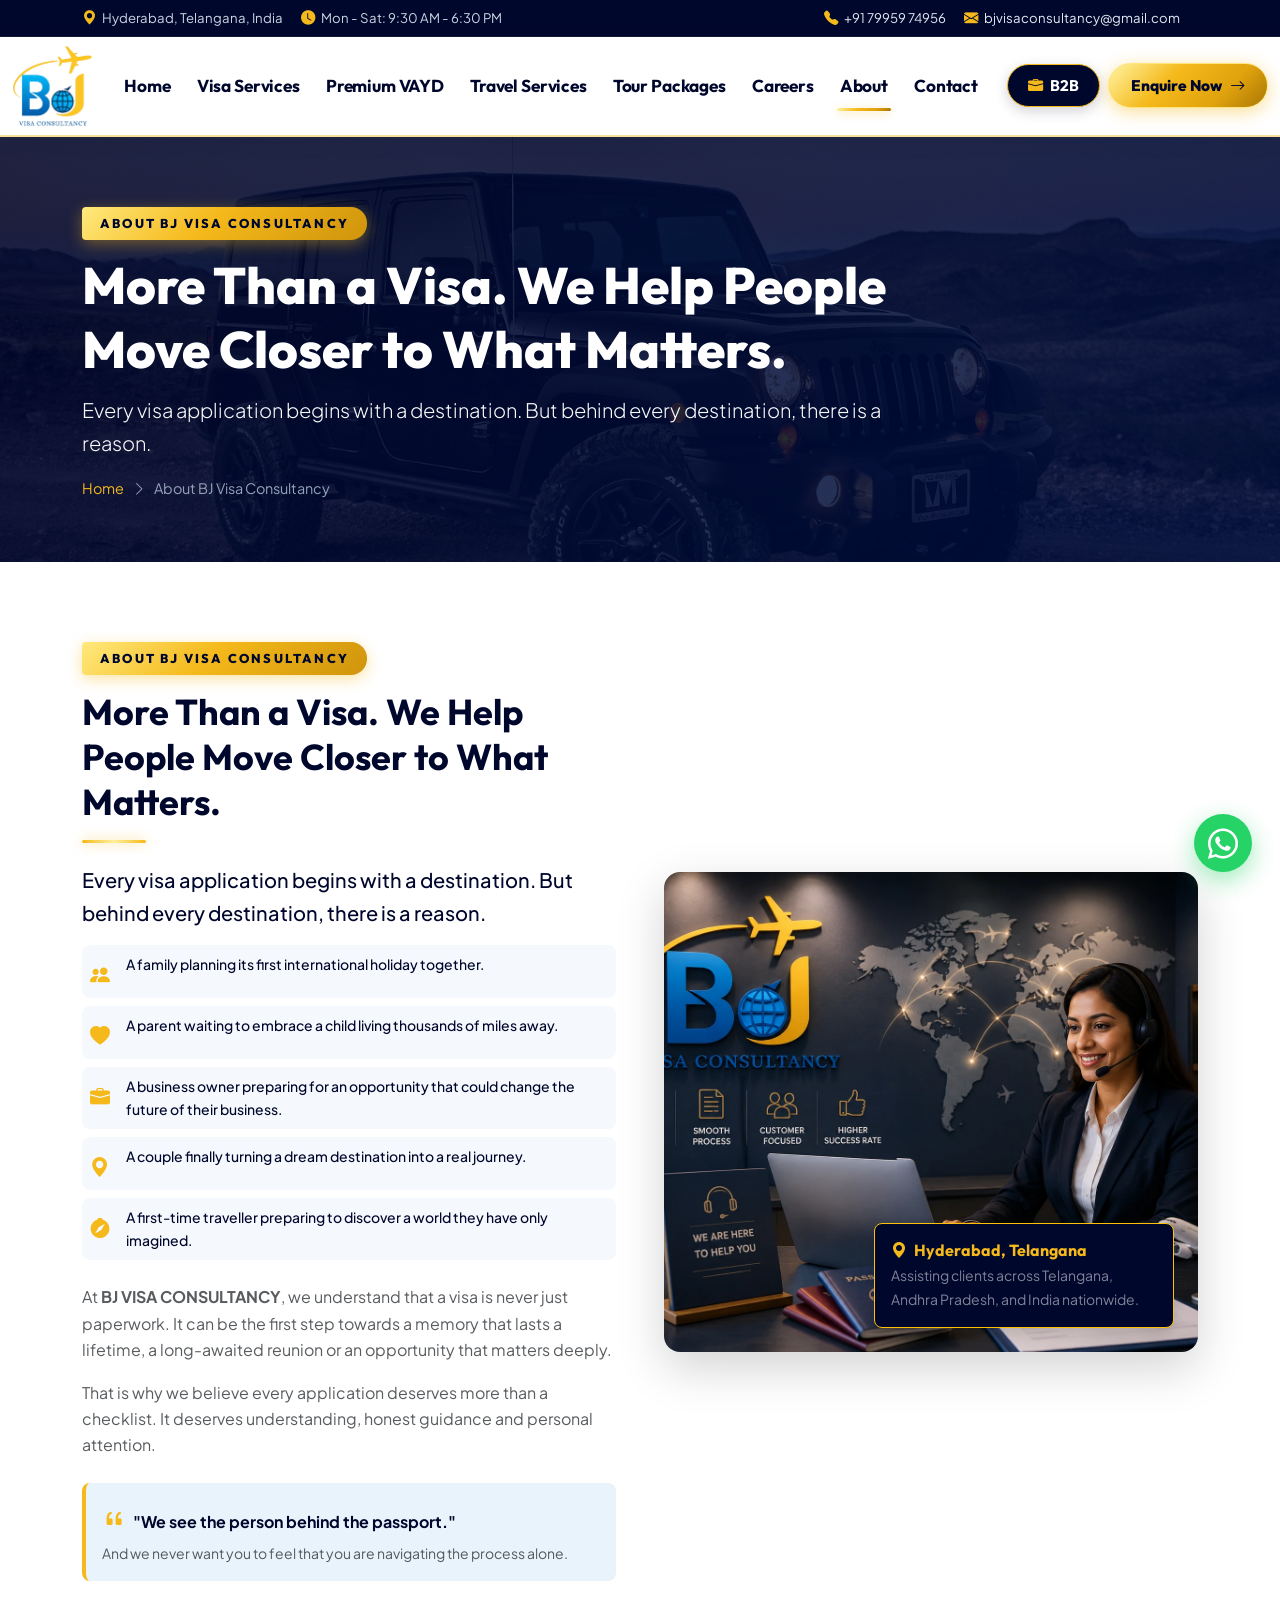
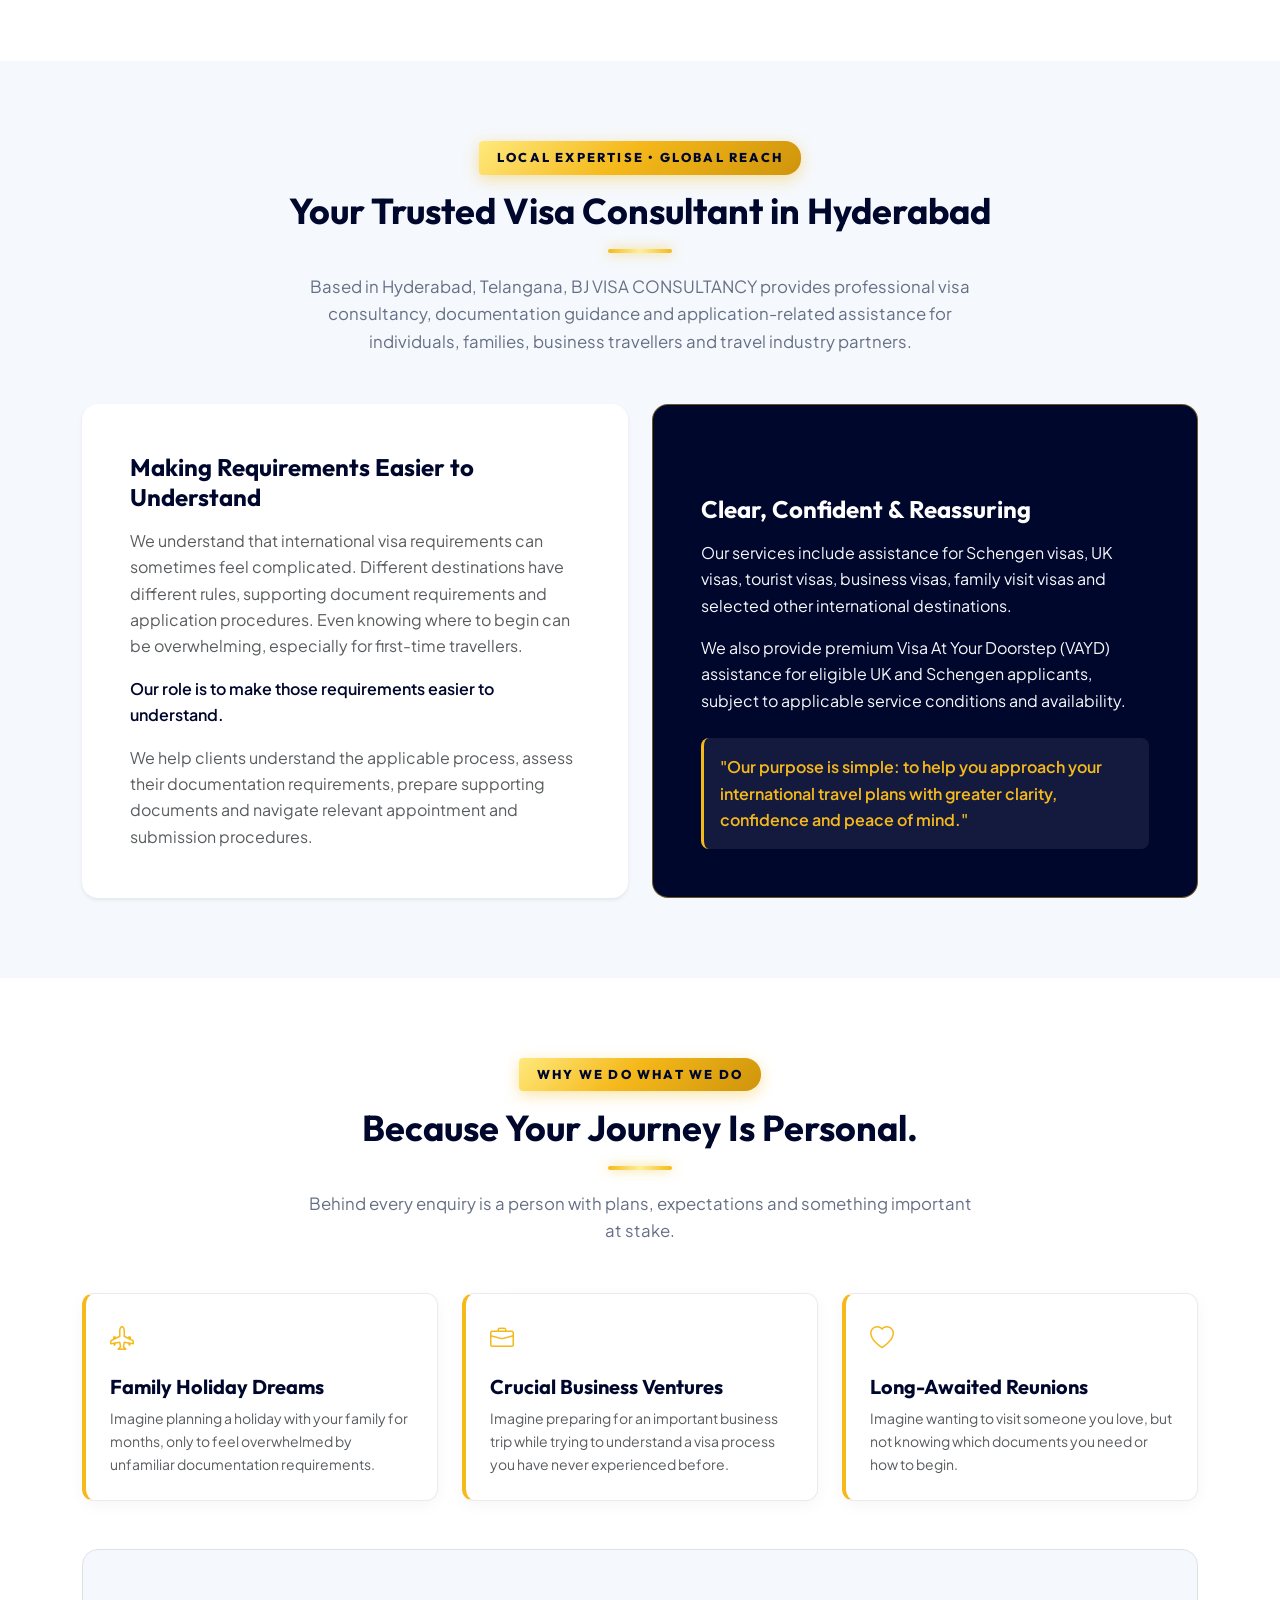
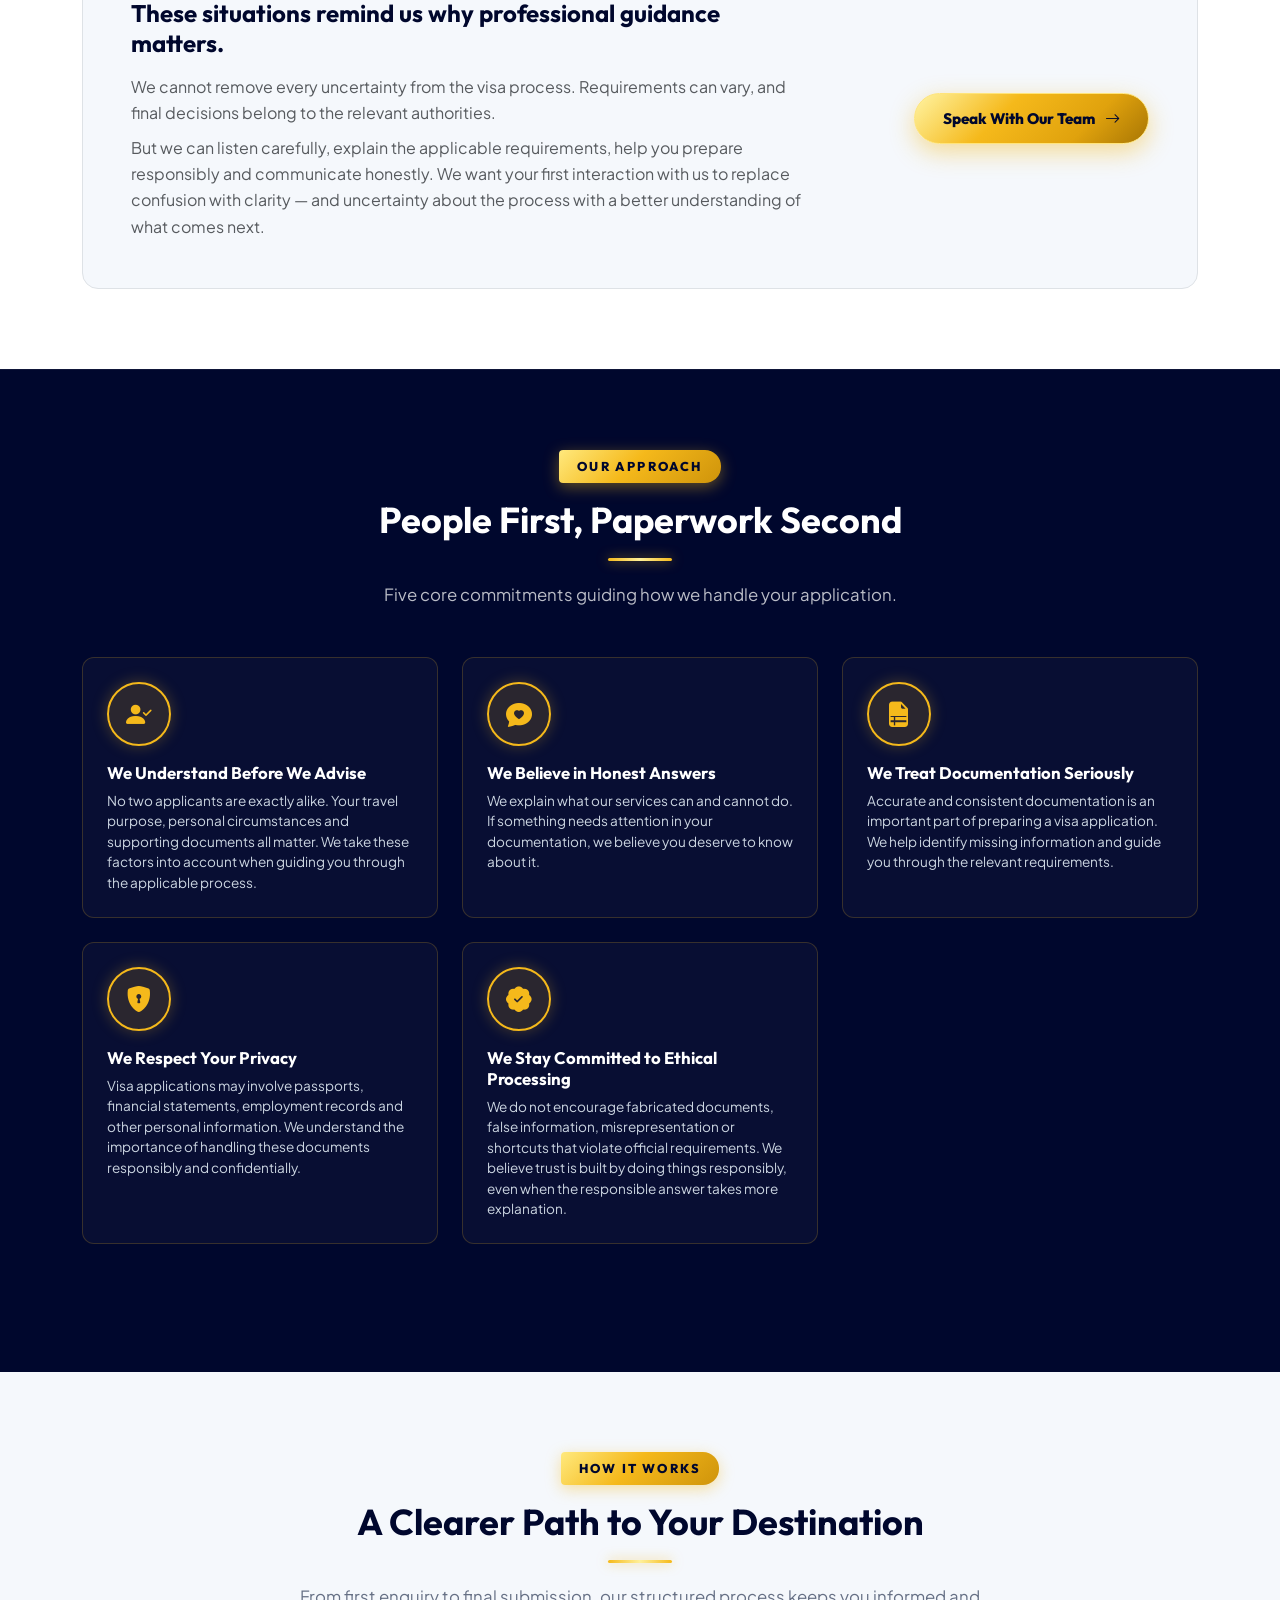
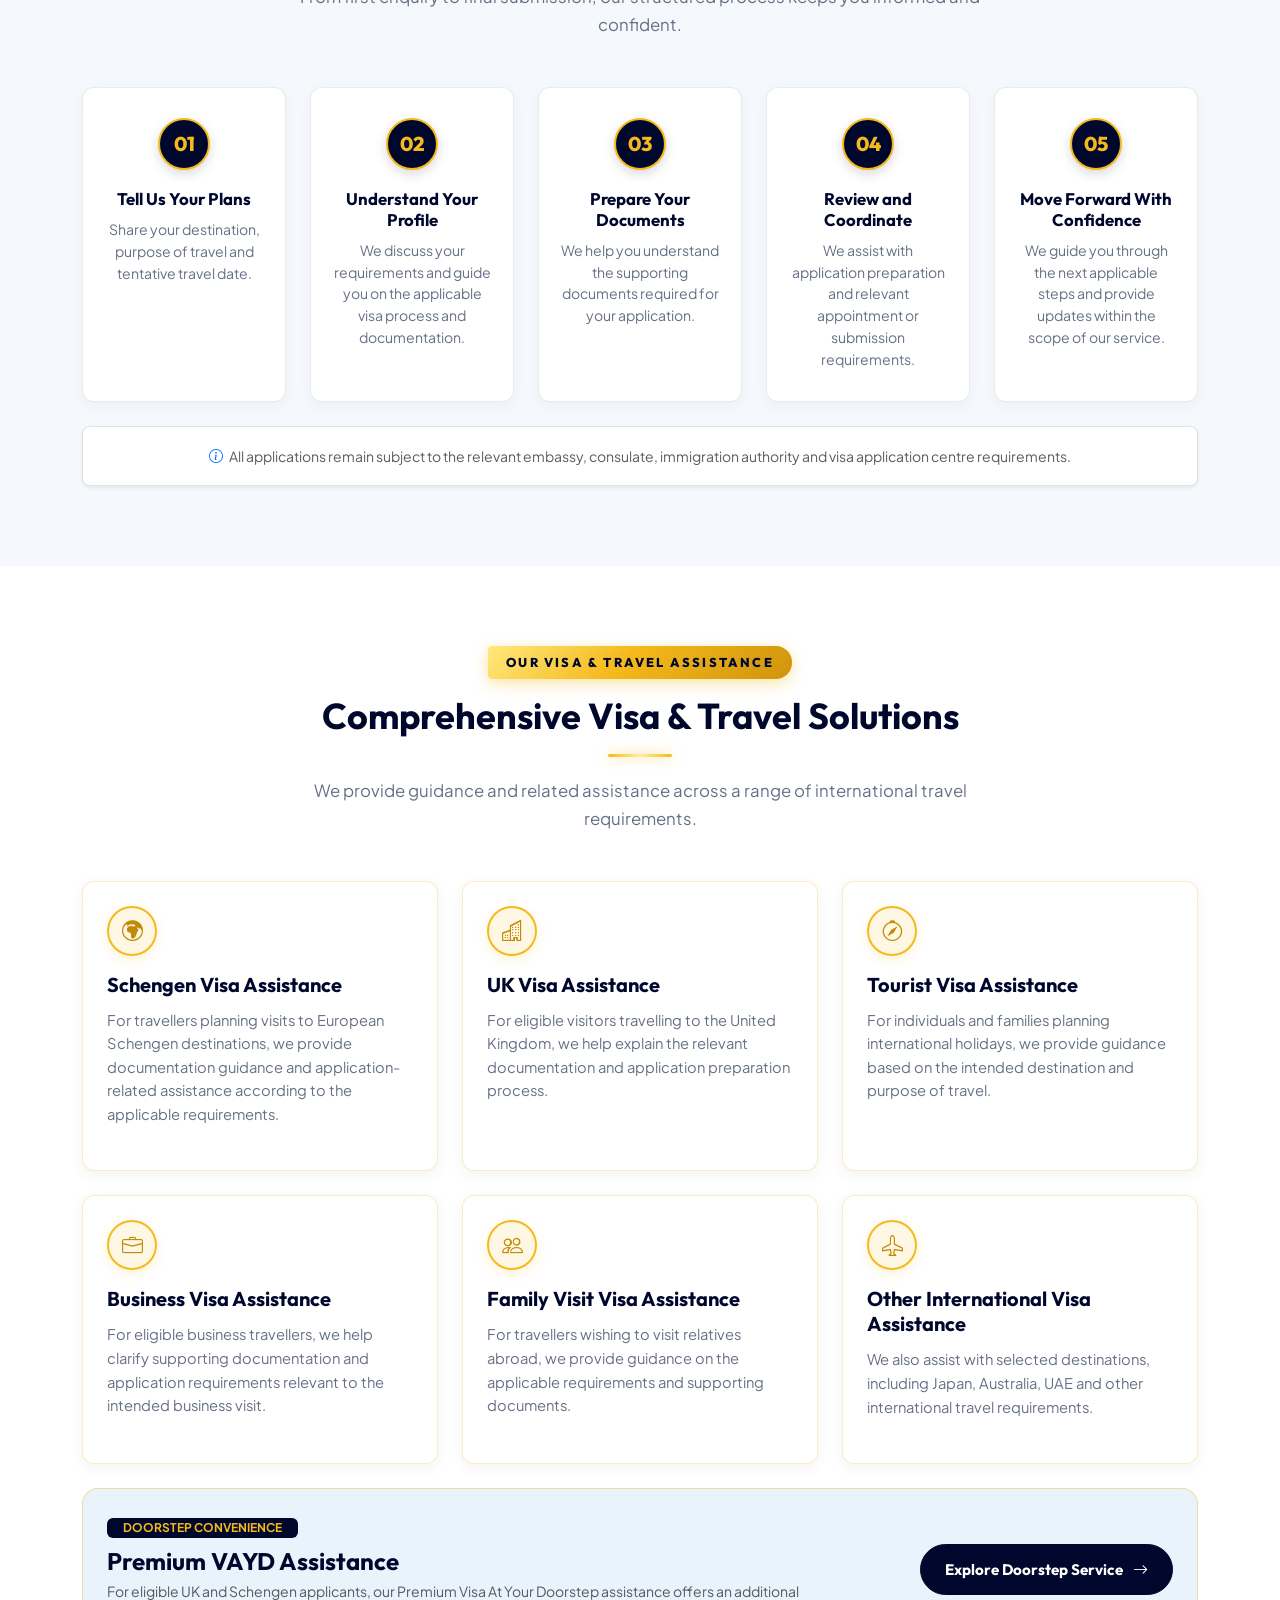
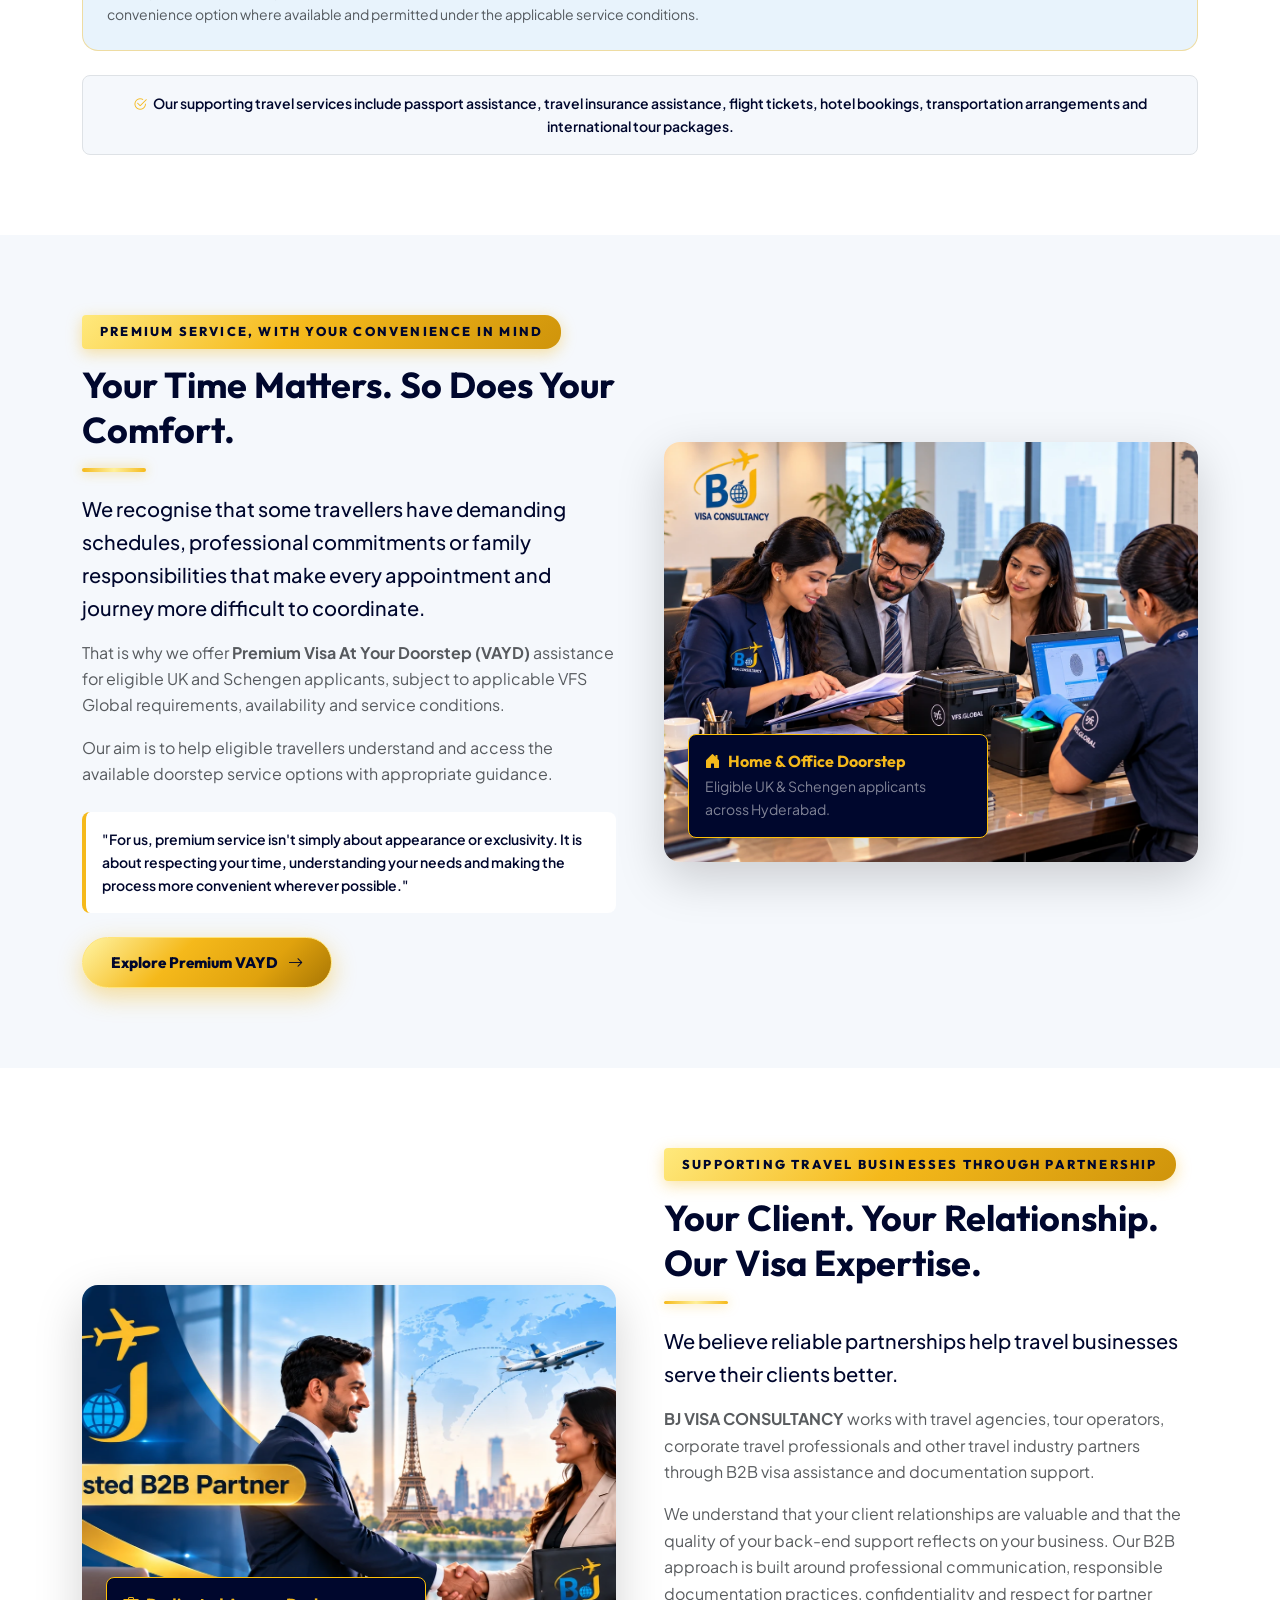
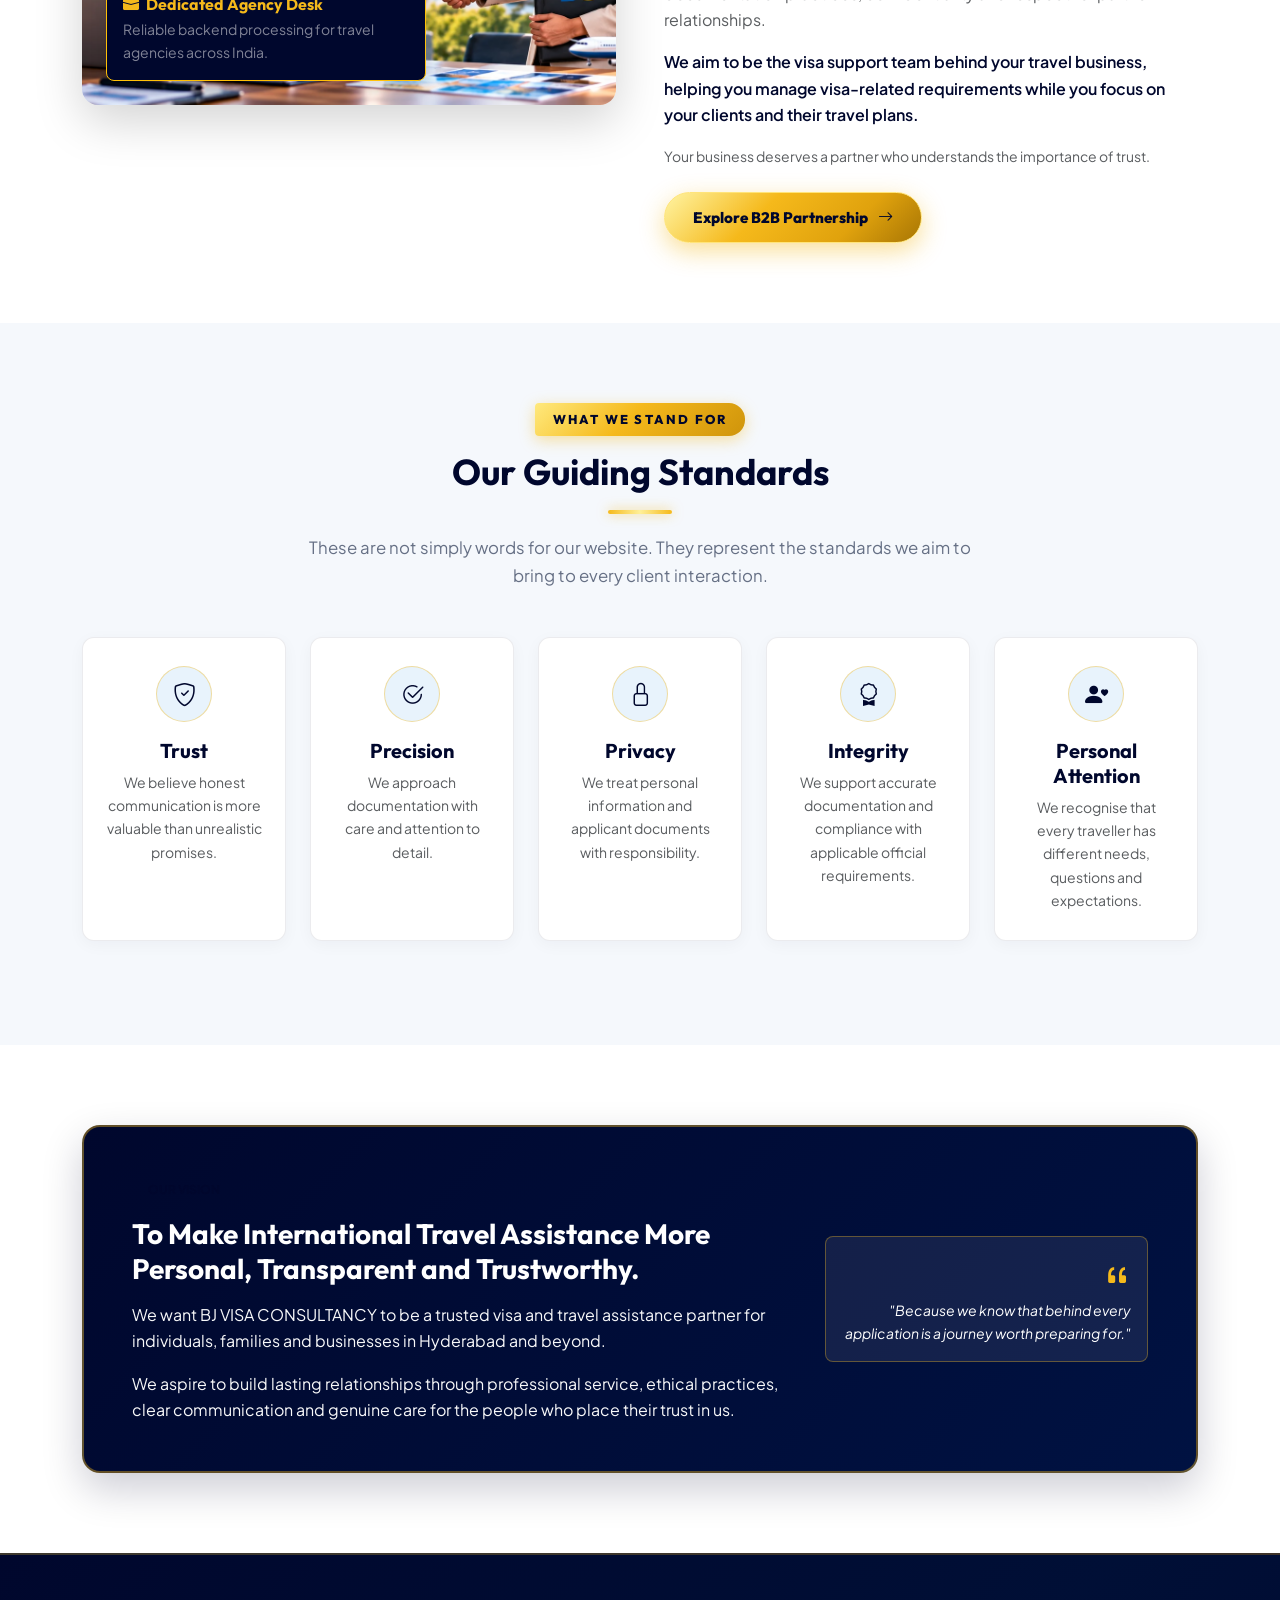
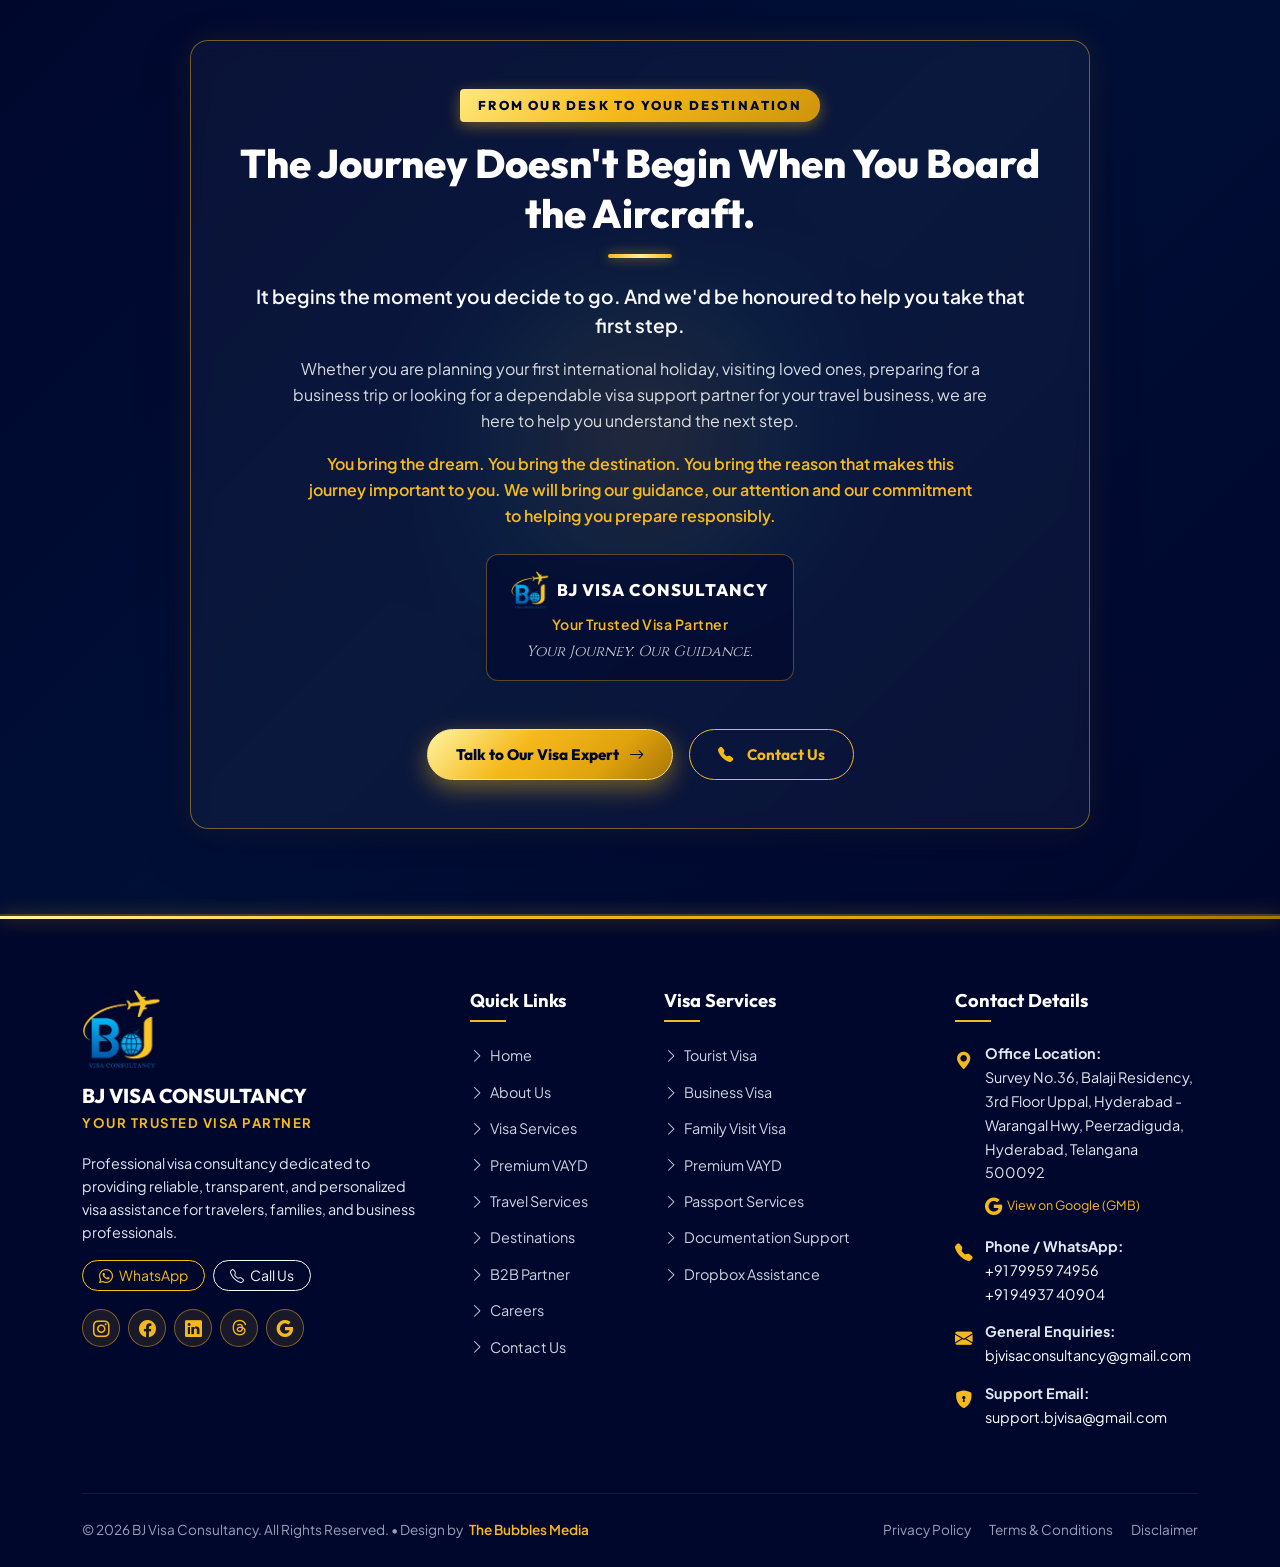
==== commit 53e1b1cc: "Update about.html with comprehensive brand story, values, vision, and full services" ====
--- a/about.html
+++ b/about.html
@@ -82,44 +82,71 @@
     <div class="container position-relative">
       <div class="row">
         <div class="col-lg-9">
-          <div class="section-eyebrow section-eyebrow-light">YOUR JOURNEY. OUR GUIDANCE.</div>
-          <h1 class="page-hero-title">Every Journey Begins With a Dream.</h1>
+          <div class="section-eyebrow section-eyebrow-light">ABOUT BJ VISA CONSULTANCY</div>
+          <h1 class="page-hero-title">More Than a Visa. We Help People Move Closer to What Matters.</h1>
           <p class="lead text-light opacity-90 mb-3">
-            Let Us Help You Take the First Step.
+            Every visa application begins with a destination. But behind every destination, there is a reason.
           </p>
           <div class="page-hero-breadcrumb">
             <a href="index.html">Home</a>
             <i class="bi bi-chevron-right"></i>
-            <span>About Us</span>
+            <span>About BJ Visa Consultancy</span>
           </div>
         </div>
       </div>
     </div>
   </header>
 
-  <!-- Company Overview Story -->
+  <!-- Section 1: Behind Every Destination, There Is a Reason -->
   <section class="section-padding bg-white">
     <div class="container">
       <div class="row align-items-center g-5">
         <div class="col-lg-6">
-          <div class="section-eyebrow">YOUR JOURNEY. OUR GUIDANCE.</div>
-          <h2 class="section-title">Every Journey Begins With a Dream</h2>
+          <div class="section-eyebrow">ABOUT BJ VISA CONSULTANCY</div>
+          <h2 class="section-title">More Than a Visa. We Help People Move Closer to What Matters.</h2>
           <div class="gold-divider"></div>
 
           <p class="lead text-navy fw-medium">
-            A family holiday you've been planning for years. A loved one waiting for you abroad. An important business opportunity. A destination you've always dreamed of visiting.
-          </p>
+            Every visa application begins with a destination. But behind every destination, there is a reason.
+          </p>
+
+          <div class="d-flex flex-column gap-2 mb-4">
+            <div class="d-flex align-items-start gap-3 p-2 rounded-3 bg-light-soft">
+              <i class="bi bi-people-fill text-gold fs-5 mt-1"></i>
+              <span class="text-navy fw-medium small">A family planning its first international holiday together.</span>
+            </div>
+            <div class="d-flex align-items-start gap-3 p-2 rounded-3 bg-light-soft">
+              <i class="bi bi-heart-fill text-gold fs-5 mt-1"></i>
+              <span class="text-navy fw-medium small">A parent waiting to embrace a child living thousands of miles away.</span>
+            </div>
+            <div class="d-flex align-items-start gap-3 p-2 rounded-3 bg-light-soft">
+              <i class="bi bi-briefcase-fill text-gold fs-5 mt-1"></i>
+              <span class="text-navy fw-medium small">A business owner preparing for an opportunity that could change the future of their business.</span>
+            </div>
+            <div class="d-flex align-items-start gap-3 p-2 rounded-3 bg-light-soft">
+              <i class="bi bi-geo-alt-fill text-gold fs-5 mt-1"></i>
+              <span class="text-navy fw-medium small">A couple finally turning a dream destination into a real journey.</span>
+            </div>
+            <div class="d-flex align-items-start gap-3 p-2 rounded-3 bg-light-soft">
+              <i class="bi bi-compass-fill text-gold fs-5 mt-1"></i>
+              <span class="text-navy fw-medium small">A first-time traveller preparing to discover a world they have only imagined.</span>
+            </div>
+          </div>
+
           <p class="text-muted">
-            Whatever takes you across borders, your journey deserves the right guidance.
+            At <strong>BJ VISA CONSULTANCY</strong>, we understand that a visa is never just paperwork. It can be the first step towards a memory that lasts a lifetime, a long-awaited reunion or an opportunity that matters deeply.
           </p>
           <p class="text-muted">
-            At <strong>BJ VISA CONSULTANCY</strong>, we provide personalized visa assistance, documentation guidance and professional support to help make your international travel journey clearer, simpler and more reassuring.
+            That is why we believe every application deserves more than a checklist. It deserves understanding, honest guidance and personal attention.
           </p>
 
           <div class="p-3 rounded-3 mt-4" style="background: var(--blue-soft); border-left: 4px solid var(--gold);">
-            <p class="mb-0 text-navy fw-semibold">
-              <i class="bi bi-quote fs-4 text-gold me-2"></i>
-              "Your destination matters. Your documents matter. And your peace of mind matters to us."
+            <p class="mb-1 text-navy fw-bold fs-6">
+              <i class="bi bi-quote text-gold fs-4 me-1"></i>
+              "We see the person behind the passport."
+            </p>
+            <p class="mb-0 text-muted small">
+              And we never want you to feel that you are navigating the process alone.
             </p>
           </div>
         </div>
@@ -128,10 +155,10 @@
           <div class="position-relative">
             <picture>
               <source srcset="images/about/bjvc-customer-support.webp" type="image/webp">
-              <img src="images/about/bjvc-customer-support.png" alt="BJ Visa Consultancy Dedicated Client Support Desk" class="rounded-4 shadow-lg w-100" style="height: 440px; object-fit: cover;">
+              <img src="images/about/bjvc-customer-support.png" alt="BJ Visa Consultancy Dedicated Client Support Desk" class="rounded-4 shadow-lg w-100" style="height: 480px; object-fit: cover;">
             </picture>
-            <div class="position-absolute bottom-0 end-0 m-4 p-3 bg-navy text-white rounded-3 shadow border border-warning" style="max-width: 280px;">
-              <h6 class="text-gold font-heading mb-1"><i class="bi bi-geo-alt-fill me-1"></i> Based in Hyderabad</h6>
+            <div class="position-absolute bottom-0 end-0 m-4 p-3 bg-navy text-white rounded-3 shadow border border-warning" style="max-width: 300px;">
+              <h6 class="text-gold font-heading mb-1"><i class="bi bi-geo-alt-fill me-1"></i> Hyderabad, Telangana</h6>
               <p class="small text-white-50 mb-0">Assisting clients across Telangana, Andhra Pradesh, and India nationwide.</p>
             </div>
           </div>
@@ -140,172 +167,134 @@
     </div>
   </section>
 
-  <!-- Mission, Vision, and Values Cards -->
+  <!-- Section 2: Your Trusted Visa Consultant in Hyderabad -->
   <section class="section-padding bg-light-soft">
     <div class="container">
       <div class="text-center max-w-700 mx-auto mb-5">
-        <div class="section-eyebrow">OUR FOUNDATION</div>
-        <h2 class="section-title">Mission, Vision &amp; Philosophy</h2>
+        <div class="section-eyebrow">LOCAL EXPERTISE • GLOBAL REACH</div>
+        <h2 class="section-title">Your Trusted Visa Consultant in Hyderabad</h2>
         <div class="gold-divider mx-auto"></div>
         <p class="section-subtitle">
-          Guiding principles that define our commitment to applicants, corporate clients, and partner travel agencies.
+          Based in Hyderabad, Telangana, BJ VISA CONSULTANCY provides professional visa consultancy, documentation guidance and application-related assistance for individuals, families, business travellers and travel industry partners.
         </p>
       </div>
 
-      <div class="row g-4">
-        <!-- Mission -->
+      <div class="row g-4 align-items-center">
+        <div class="col-lg-6">
+          <div class="p-4 p-md-5 bg-white rounded-4 shadow-sm h-100">
+            <h4 class="font-heading fw-bold text-navy mb-3">Making Requirements Easier to Understand</h4>
+            <p class="text-muted">
+              We understand that international visa requirements can sometimes feel complicated. Different destinations have different rules, supporting document requirements and application procedures. Even knowing where to begin can be overwhelming, especially for first-time travellers.
+            </p>
+            <p class="text-navy fw-semibold">
+              Our role is to make those requirements easier to understand.
+            </p>
+            <p class="text-muted mb-0">
+              We help clients understand the applicable process, assess their documentation requirements, prepare supporting documents and navigate relevant appointment and submission procedures.
+            </p>
+          </div>
+        </div>
+
+        <div class="col-lg-6">
+          <div class="p-4 p-md-5 rounded-4 h-100" style="background: var(--navy-deep); border: 1.5px solid rgba(245, 185, 27, 0.45);">
+            <span class="badge bg-gold text-navy fw-bold px-3 py-1 mb-3">OUR PURPOSE</span>
+            <h4 class="font-heading fw-bold text-white mb-3">Clear, Confident &amp; Reassuring</h4>
+            <p class="text-light opacity-90 mb-3">
+              Our services include assistance for Schengen visas, UK visas, tourist visas, business visas, family visit visas and selected other international destinations.
+            </p>
+            <p class="text-light opacity-90 mb-4">
+              We also provide premium Visa At Your Doorstep (VAYD) assistance for eligible UK and Schengen applicants, subject to applicable service conditions and availability.
+            </p>
+            <div class="p-3 rounded-3" style="background: rgba(255, 255, 255, 0.08); border-left: 3px solid var(--gold);">
+              <p class="text-gold mb-0 fw-semibold">
+                "Our purpose is simple: to help you approach your international travel plans with greater clarity, confidence and peace of mind."
+              </p>
+            </div>
+          </div>
+        </div>
+      </div>
+    </div>
+  </section>
+
+  <!-- Section 3: Why We Do What We Do -->
+  <section class="section-padding bg-white">
+    <div class="container">
+      <div class="text-center max-w-700 mx-auto mb-5">
+        <div class="section-eyebrow">WHY WE DO WHAT WE DO</div>
+        <h2 class="section-title">Because Your Journey Is Personal.</h2>
+        <div class="gold-divider mx-auto"></div>
+        <p class="section-subtitle">
+          Behind every enquiry is a person with plans, expectations and something important at stake.
+        </p>
+      </div>
+
+      <div class="row g-4 mb-5">
         <div class="col-lg-4">
-          <div class="service-card p-4">
-            <div class="service-card-icon">
-              <i class="bi bi-bullseye"></i>
-            </div>
-            <h4 class="service-card-title">Our Mission</h4>
-            <p class="service-card-desc">
-              To simplify international travel by providing accessible, honest, and expert visa advisory and documentation assistance. We aim to eliminate ambiguity and streamline consular submissions for individuals, families, and organizations.
-            </p>
-          </div>
-        </div>
-
-        <!-- Vision -->
+          <div class="empathy-card">
+            <div class="d-flex align-items-center gap-2 mb-3 text-gold fs-4">
+              <i class="bi bi-airplane-engines"></i>
+            </div>
+            <h5 class="font-heading fw-bold text-navy mb-2">Family Holiday Dreams</h5>
+            <p class="text-muted small mb-0">
+              Imagine planning a holiday with your family for months, only to feel overwhelmed by unfamiliar documentation requirements.
+            </p>
+          </div>
+        </div>
         <div class="col-lg-4">
-          <div class="service-card p-4">
-            <div class="service-card-icon">
-              <i class="bi bi-eye"></i>
-            </div>
-            <h4 class="service-card-title">Our Vision</h4>
-            <p class="service-card-desc">
-              To be recognized as the premier and most trusted visa consultancy in India—known for rigorous compliance, client-first empathy, seamless premium doorstep services (VAYD), and unmatched B2B travel partner support.
-            </p>
-          </div>
-        </div>
-
-        <!-- Promise -->
+          <div class="empathy-card">
+            <div class="d-flex align-items-center gap-2 mb-3 text-gold fs-4">
+              <i class="bi bi-briefcase"></i>
+            </div>
+            <h5 class="font-heading fw-bold text-navy mb-2">Crucial Business Ventures</h5>
+            <p class="text-muted small mb-0">
+              Imagine preparing for an important business trip while trying to understand a visa process you have never experienced before.
+            </p>
+          </div>
+        </div>
         <div class="col-lg-4">
-          <div class="service-card p-4">
-            <div class="service-card-icon">
-              <i class="bi bi-hand-thumbs-up"></i>
-            </div>
-            <h4 class="service-card-title">Our Promise</h4>
-            <p class="service-card-desc">
-              Complete transparency, authentic documentation, and relentless dedication to your journey. We never make unsubstantiated guarantees or compromise on official embassy protocols.
-            </p>
-          </div>
-        </div>
-      </div>
-    </div>
-  </section>
-
-  <!-- Core Values Grid (6 Values) -->
-  <section class="section-padding bg-white">
+          <div class="empathy-card">
+            <div class="d-flex align-items-center gap-2 mb-3 text-gold fs-4">
+              <i class="bi bi-heart"></i>
+            </div>
+            <h5 class="font-heading fw-bold text-navy mb-2">Long-Awaited Reunions</h5>
+            <p class="text-muted small mb-0">
+              Imagine wanting to visit someone you love, but not knowing which documents you need or how to begin.
+            </p>
+          </div>
+        </div>
+      </div>
+
+      <div class="p-4 p-md-5 rounded-4 bg-light-soft border">
+        <div class="row align-items-center g-4">
+          <div class="col-lg-8">
+            <h4 class="font-heading fw-bold text-navy mb-3">These situations remind us why professional guidance matters.</h4>
+            <p class="text-muted mb-2">
+              We cannot remove every uncertainty from the visa process. Requirements can vary, and final decisions belong to the relevant authorities.
+            </p>
+            <p class="text-muted mb-0">
+              But we can listen carefully, explain the applicable requirements, help you prepare responsibly and communicate honestly. We want your first interaction with us to replace confusion with clarity — and uncertainty about the process with a better understanding of what comes next.
+            </p>
+          </div>
+          <div class="col-lg-4 text-lg-end">
+            <button class="btn-gold" data-bs-toggle="modal" data-bs-target="#enquiryModal">
+              Speak With Our Team <i class="bi bi-arrow-right"></i>
+            </button>
+          </div>
+        </div>
+      </div>
+    </div>
+  </section>
+
+  <!-- Section 4: Our Approach: People First, Paperwork Second -->
+  <section class="section-padding why-choose-section">
     <div class="container">
       <div class="text-center max-w-700 mx-auto mb-5">
-        <div class="section-eyebrow">WHAT WE STAND FOR</div>
-        <h2 class="section-title">Our Core Values</h2>
+        <div class="section-eyebrow section-eyebrow-light">OUR APPROACH</div>
+        <h2 class="section-title text-white">People First, Paperwork Second</h2>
         <div class="gold-divider mx-auto"></div>
-        <p class="section-subtitle">Every service and interaction is anchored in these six steadfast values.</p>
-      </div>
-
-      <div class="row g-4">
-        <!-- 1. Professionalism -->
-        <div class="col-md-4 col-sm-6">
-          <div class="p-4 border rounded-4 h-100 bg-white shadow-sm hover-shadow">
-            <div class="d-flex align-items-center gap-3 mb-3">
-              <div class="service-strip-icon-box" style="width: 48px; height: 48px; font-size: 1.25rem;">
-                <i class="bi bi-award"></i>
-              </div>
-              <h5 class="font-heading fw-bold mb-0 text-navy">Professionalism</h5>
-            </div>
-            <p class="text-muted small mb-0">
-              Expert documentation specialists who remain fully informed on evolving embassy guidelines, appointment quotas, and consular nuances.
-            </p>
-          </div>
-        </div>
-
-        <!-- 2. Transparency -->
-        <div class="col-md-4 col-sm-6">
-          <div class="p-4 border rounded-4 h-100 bg-white shadow-sm hover-shadow">
-            <div class="d-flex align-items-center gap-3 mb-3">
-              <div class="service-strip-icon-box" style="width: 48px; height: 48px; font-size: 1.25rem;">
-                <i class="bi bi-file-earmark-check"></i>
-              </div>
-              <h5 class="font-heading fw-bold mb-0 text-navy">Transparency</h5>
-            </div>
-            <p class="text-muted small mb-0">
-              Clear fees, accurate timelines, and frank guidance. We ensure clients have full visibility over their application dossier at every step.
-            </p>
-          </div>
-        </div>
-
-        <!-- 3. Trust -->
-        <div class="col-md-4 col-sm-6">
-          <div class="p-4 border rounded-4 h-100 bg-white shadow-sm hover-shadow">
-            <div class="d-flex align-items-center gap-3 mb-3">
-              <div class="service-strip-icon-box" style="width: 48px; height: 48px; font-size: 1.25rem;">
-                <i class="bi bi-shield-check"></i>
-              </div>
-              <h5 class="font-heading fw-bold mb-0 text-navy">Trust</h5>
-            </div>
-            <p class="text-muted small mb-0">
-              Built on consistent reliability and ethical representation. When clients entrust us with their passports and travel dreams, we honor that responsibility.
-            </p>
-          </div>
-        </div>
-
-        <!-- 4. Security -->
-        <div class="col-md-4 col-sm-6">
-          <div class="p-4 border rounded-4 h-100 bg-white shadow-sm hover-shadow">
-            <div class="d-flex align-items-center gap-3 mb-3">
-              <div class="service-strip-icon-box" style="width: 48px; height: 48px; font-size: 1.25rem;">
-                <i class="bi bi-lock"></i>
-              </div>
-              <h5 class="font-heading fw-bold mb-0 text-navy">Security</h5>
-            </div>
-            <p class="text-muted small mb-0">
-              100% Client Data Security. Strict internal safeguards for sensitive personal identification, financial papers, and identity certificates.
-            </p>
-          </div>
-        </div>
-
-        <!-- 5. Ethical Processing -->
-        <div class="col-md-4 col-sm-6">
-          <div class="p-4 border rounded-4 h-100 bg-white shadow-sm hover-shadow">
-            <div class="d-flex align-items-center gap-3 mb-3">
-              <div class="service-strip-icon-box" style="width: 48px; height: 48px; font-size: 1.25rem;">
-                <i class="bi bi-patch-check"></i>
-              </div>
-              <h5 class="font-heading fw-bold mb-0 text-navy">Ethical Processing</h5>
-            </div>
-            <p class="text-muted small mb-0">
-              We process applications strictly with authentic, verifiable documents. Zero tolerance for falsification, forgery, or misrepresentation.
-            </p>
-          </div>
-        </div>
-
-        <!-- 6. Personalized Assistance -->
-        <div class="col-md-4 col-sm-6">
-          <div class="p-4 border rounded-4 h-100 bg-white shadow-sm hover-shadow">
-            <div class="d-flex align-items-center gap-3 mb-3">
-              <div class="service-strip-icon-box" style="width: 48px; height: 48px; font-size: 1.25rem;">
-                <i class="bi bi-person-heart"></i>
-              </div>
-              <h5 class="font-heading fw-bold mb-0 text-navy">Personalized Assistance</h5>
-            </div>
-            <p class="text-muted small mb-0">
-              No generic cookie-cutter templates. Every travel itinerary and financial background is reviewed with bespoke attention to maximize compliance.
-            </p>
-          </div>
-        </div>
-      </div>
-    </div>
-  </section>
-
-  <!-- SECTION: WHY BJ VISA CONSULTANCY? -->
-  <section class="section-padding why-choose-section">
-    <div class="container">
-      <div class="text-center max-w-700 mx-auto mb-5">
-        <div class="section-eyebrow section-eyebrow-light">WHY BJ VISA CONSULTANCY?</div>
-        <h2 class="section-title text-white">Because Your Journey Deserves Personal Attention.</h2>
-        <div class="gold-divider mx-auto"></div>
+        <p class="section-subtitle text-light opacity-75">
+          Five core commitments guiding how we handle your application.
+        </p>
       </div>
 
       <div class="row g-4 mb-5">
@@ -317,33 +306,33 @@
             </div>
             <h5 class="why-choose-title">We Understand Before We Advise</h5>
             <p class="why-choose-desc">
-              Every applicant is different. We take your travel purpose and individual circumstances into account when guiding you through the process.
-            </p>
-          </div>
-        </div>
-
-        <!-- 2. We Believe in Honest Guidance -->
+              No two applicants are exactly alike. Your travel purpose, personal circumstances and supporting documents all matter. We take these factors into account when guiding you through the applicable process.
+            </p>
+          </div>
+        </div>
+
+        <!-- 2. We Believe in Honest Answers -->
         <div class="col-lg-4 col-md-6">
           <div class="why-choose-card text-start h-100 p-4">
             <div class="why-choose-icon-circle mx-0 mb-3">
               <i class="bi bi-chat-heart-fill"></i>
             </div>
-            <h5 class="why-choose-title">We Believe in Honest Guidance</h5>
+            <h5 class="why-choose-title">We Believe in Honest Answers</h5>
             <p class="why-choose-desc">
-              We explain the process clearly, set realistic expectations and never promise a visa decision that is beyond our control.
-            </p>
-          </div>
-        </div>
-
-        <!-- 3. We Value Every Document -->
+              We explain what our services can and cannot do. If something needs attention in your documentation, we believe you deserve to know about it.
+            </p>
+          </div>
+        </div>
+
+        <!-- 3. We Treat Documentation Seriously -->
         <div class="col-lg-4 col-md-6">
           <div class="why-choose-card text-start h-100 p-4">
             <div class="why-choose-icon-circle mx-0 mb-3">
               <i class="bi bi-file-earmark-ruled-fill"></i>
             </div>
-            <h5 class="why-choose-title">We Value Every Document</h5>
+            <h5 class="why-choose-title">We Treat Documentation Seriously</h5>
             <p class="why-choose-desc">
-              We guide you through the applicable documentation requirements and help identify missing or inconsistent information.
+              Accurate and consistent documentation is an important part of preparing a visa application. We help identify missing information and guide you through the relevant requirements.
             </p>
           </div>
         </div>
@@ -356,59 +345,28 @@
             </div>
             <h5 class="why-choose-title">We Respect Your Privacy</h5>
             <p class="why-choose-desc">
-              Your passport, financial records and personal information deserve confidential and responsible handling.
-            </p>
-          </div>
-        </div>
-
-        <!-- 5. We Stand for Ethical Processing -->
+              Visa applications may involve passports, financial statements, employment records and other personal information. We understand the importance of handling these documents responsibly and confidentially.
+            </p>
+          </div>
+        </div>
+
+        <!-- 5. We Stay Committed to Ethical Processing -->
         <div class="col-lg-4 col-md-6">
           <div class="why-choose-card text-start h-100 p-4">
             <div class="why-choose-icon-circle mx-0 mb-3">
               <i class="bi bi-patch-check-fill"></i>
             </div>
-            <h5 class="why-choose-title">We Stand for Ethical Processing</h5>
+            <h5 class="why-choose-title">We Stay Committed to Ethical Processing</h5>
             <p class="why-choose-desc">
-              No fabricated documents. No false information. No misleading promises. Just responsible guidance and professional assistance.
-            </p>
-          </div>
-        </div>
-
-        <!-- 6. We Keep the Process Clear -->
-        <div class="col-lg-4 col-md-6">
-          <div class="why-choose-card text-start h-100 p-4">
-            <div class="why-choose-icon-circle mx-0 mb-3">
-              <i class="bi bi-map-fill"></i>
-            </div>
-            <h5 class="why-choose-title">We Keep the Process Clear</h5>
-            <p class="why-choose-desc">
-              From understanding your requirements to preparing for submission, we help you understand the important steps along the way.
-            </p>
-          </div>
-        </div>
-      </div>
-
-      <!-- Our Promise Callout Box -->
-      <div class="p-4 p-md-5 rounded-4" style="background: rgba(255, 255, 255, 0.05); border: 1.5px solid rgba(245, 185, 27, 0.45);">
-        <div class="row align-items-center g-4">
-          <div class="col-lg-9 text-start">
-            <span class="badge bg-gold text-navy fw-bold px-3 py-1 mb-2">OUR SOLEMN PROMISE</span>
-            <h4 class="font-heading fw-bold text-white mb-2">Our Promise:</h4>
-            <p class="fs-5 text-light opacity-90 mb-0 fst-italic">
-              "We may not control the visa decision, but we can take our responsibility to your application seriously."
-            </p>
-          </div>
-          <div class="col-lg-3 text-lg-end">
-            <button class="btn-gold" data-bs-toggle="modal" data-bs-target="#enquiryModal">
-              Get Started <i class="bi bi-arrow-right"></i>
-            </button>
-          </div>
-        </div>
-      </div>
-    </div>
-  </section>
-
-  <!-- SECTION: HOW IT WORKS -->
+              We do not encourage fabricated documents, false information, misrepresentation or shortcuts that violate official requirements. We believe trust is built by doing things responsibly, even when the responsible answer takes more explanation.
+            </p>
+          </div>
+        </div>
+      </div>
+    </div>
+  </section>
+
+  <!-- Section 5: How It Works: A Clearer Path to Your Destination -->
   <section class="section-padding bg-light-soft">
     <div class="container">
       <div class="text-center max-w-700 mx-auto mb-5">
@@ -486,20 +444,370 @@
     </div>
   </section>
 
-  <!-- Ready to Travel CTA Banner -->
-  <section class="ready-cta-section">
-    <div class="container">
-      <div class="ready-cta-box d-flex flex-column flex-lg-row align-items-center justify-content-between gap-4">
-        <div>
-          <h3 class="font-heading fw-bold text-navy mb-1">Ready to Start Your Journey?</h3>
-          <p class="text-muted mb-0">Speak with our visa advisory specialists in Hyderabad today.</p>
-        </div>
-        <div class="d-flex flex-wrap gap-3">
+  <!-- Section 6: Our Visa & Travel Assistance -->
+  <section class="section-padding bg-white">
+    <div class="container">
+      <div class="text-center max-w-700 mx-auto mb-5">
+        <div class="section-eyebrow">OUR VISA &amp; TRAVEL ASSISTANCE</div>
+        <h2 class="section-title">Comprehensive Visa &amp; Travel Solutions</h2>
+        <div class="gold-divider mx-auto"></div>
+        <p class="section-subtitle">
+          We provide guidance and related assistance across a range of international travel requirements.
+        </p>
+      </div>
+
+      <div class="row g-4">
+        <!-- 1. Schengen -->
+        <div class="col-lg-4 col-md-6">
+          <div class="service-card p-4 h-100">
+            <div class="service-strip-icon-box mb-3" style="width: 50px; height: 50px; font-size: 1.3rem;">
+              <i class="bi bi-globe-europe-africa"></i>
+            </div>
+            <h4 class="service-card-title">Schengen Visa Assistance</h4>
+            <p class="service-card-desc">
+              For travellers planning visits to European Schengen destinations, we provide documentation guidance and application-related assistance according to the applicable requirements.
+            </p>
+          </div>
+        </div>
+
+        <!-- 2. UK -->
+        <div class="col-lg-4 col-md-6">
+          <div class="service-card p-4 h-100">
+            <div class="service-strip-icon-box mb-3" style="width: 50px; height: 50px; font-size: 1.3rem;">
+              <i class="bi bi-buildings"></i>
+            </div>
+            <h4 class="service-card-title">UK Visa Assistance</h4>
+            <p class="service-card-desc">
+              For eligible visitors travelling to the United Kingdom, we help explain the relevant documentation and application preparation process.
+            </p>
+          </div>
+        </div>
+
+        <!-- 3. Tourist -->
+        <div class="col-lg-4 col-md-6">
+          <div class="service-card p-4 h-100">
+            <div class="service-strip-icon-box mb-3" style="width: 50px; height: 50px; font-size: 1.3rem;">
+              <i class="bi bi-compass"></i>
+            </div>
+            <h4 class="service-card-title">Tourist Visa Assistance</h4>
+            <p class="service-card-desc">
+              For individuals and families planning international holidays, we provide guidance based on the intended destination and purpose of travel.
+            </p>
+          </div>
+        </div>
+
+        <!-- 4. Business -->
+        <div class="col-lg-4 col-md-6">
+          <div class="service-card p-4 h-100">
+            <div class="service-strip-icon-box mb-3" style="width: 50px; height: 50px; font-size: 1.3rem;">
+              <i class="bi bi-briefcase"></i>
+            </div>
+            <h4 class="service-card-title">Business Visa Assistance</h4>
+            <p class="service-card-desc">
+              For eligible business travellers, we help clarify supporting documentation and application requirements relevant to the intended business visit.
+            </p>
+          </div>
+        </div>
+
+        <!-- 5. Family Visit -->
+        <div class="col-lg-4 col-md-6">
+          <div class="service-card p-4 h-100">
+            <div class="service-strip-icon-box mb-3" style="width: 50px; height: 50px; font-size: 1.3rem;">
+              <i class="bi bi-people"></i>
+            </div>
+            <h4 class="service-card-title">Family Visit Visa Assistance</h4>
+            <p class="service-card-desc">
+              For travellers wishing to visit relatives abroad, we provide guidance on the applicable requirements and supporting documents.
+            </p>
+          </div>
+        </div>
+
+        <!-- 6. Other Destinations -->
+        <div class="col-lg-4 col-md-6">
+          <div class="service-card p-4 h-100">
+            <div class="service-strip-icon-box mb-3" style="width: 50px; height: 50px; font-size: 1.3rem;">
+              <i class="bi bi-airplane"></i>
+            </div>
+            <h4 class="service-card-title">Other International Visa Assistance</h4>
+            <p class="service-card-desc">
+              We also assist with selected destinations, including Japan, Australia, UAE and other international travel requirements.
+            </p>
+          </div>
+        </div>
+
+        <!-- 7. Premium VAYD -->
+        <div class="col-lg-12">
+          <div class="p-4 rounded-4" style="background: var(--blue-soft); border: 1.5px solid rgba(245, 185, 27, 0.4);">
+            <div class="row align-items-center g-3">
+              <div class="col-lg-8">
+                <span class="badge bg-navy text-gold fw-bold px-3 py-1 mb-2">DOORSTEP CONVENIENCE</span>
+                <h4 class="font-heading fw-bold text-navy mb-1">Premium VAYD Assistance</h4>
+                <p class="text-muted mb-0 small">
+                  For eligible UK and Schengen applicants, our Premium Visa At Your Doorstep assistance offers an additional convenience option where available and permitted under the applicable service conditions.
+                </p>
+              </div>
+              <div class="col-lg-4 text-lg-end">
+                <a href="premium-vayd.html" class="btn-navy btn-sm px-4">
+                  Explore Doorstep Service <i class="bi bi-arrow-right"></i>
+                </a>
+              </div>
+            </div>
+          </div>
+        </div>
+      </div>
+
+      <!-- Supporting travel services banner -->
+      <div class="p-3 mt-4 rounded-3 text-center bg-light-soft border">
+        <p class="text-navy fw-semibold mb-0 small">
+          <i class="bi bi-check2-circle text-gold me-1"></i>
+          Our supporting travel services include passport assistance, travel insurance assistance, flight tickets, hotel bookings, transportation arrangements and international tour packages.
+        </p>
+      </div>
+    </div>
+  </section>
+
+  <!-- Section 7: Premium Service, With Your Convenience in Mind -->
+  <section class="section-padding bg-light-soft">
+    <div class="container">
+      <div class="row align-items-center g-5">
+        <div class="col-lg-6">
+          <div class="section-eyebrow">PREMIUM SERVICE, WITH YOUR CONVENIENCE IN MIND</div>
+          <h2 class="section-title">Your Time Matters. So Does Your Comfort.</h2>
+          <div class="gold-divider"></div>
+
+          <p class="lead text-navy fw-medium">
+            We recognise that some travellers have demanding schedules, professional commitments or family responsibilities that make every appointment and journey more difficult to coordinate.
+          </p>
+          <p class="text-muted">
+            That is why we offer <strong>Premium Visa At Your Doorstep (VAYD)</strong> assistance for eligible UK and Schengen applicants, subject to applicable VFS Global requirements, availability and service conditions.
+          </p>
+          <p class="text-muted">
+            Our aim is to help eligible travellers understand and access the available doorstep service options with appropriate guidance.
+          </p>
+
+          <div class="p-3 rounded-3 mt-4 mb-4" style="background: #FFFFFF; border-left: 4px solid var(--gold);">
+            <p class="mb-0 text-navy fw-semibold small">
+              "For us, premium service isn't simply about appearance or exclusivity. It is about respecting your time, understanding your needs and making the process more convenient wherever possible."
+            </p>
+          </div>
+
+          <a href="premium-vayd.html" class="btn-gold">
+            Explore Premium VAYD <i class="bi bi-arrow-right"></i>
+          </a>
+        </div>
+
+        <div class="col-lg-6">
+          <div class="position-relative">
+            <picture>
+              <source srcset="images/services/vayd-service-bjvc.webp" type="image/webp">
+              <img src="images/services/vayd-service-bjvc.png" alt="BJ Visa Premium Doorstep Biometric Assistance" class="rounded-4 shadow-lg w-100" style="height: 420px; object-fit: cover;">
+            </picture>
+            <div class="position-absolute bottom-0 start-0 m-4 p-3 bg-navy text-white rounded-3 shadow border border-warning" style="max-width: 300px;">
+              <h6 class="text-gold font-heading mb-1"><i class="bi bi-house-door-fill me-1"></i> Home &amp; Office Doorstep</h6>
+              <p class="small text-white-50 mb-0">Eligible UK &amp; Schengen applicants across Hyderabad.</p>
+            </div>
+          </div>
+        </div>
+      </div>
+    </div>
+  </section>
+
+  <!-- Section 8: Supporting Travel Businesses Through Partnership -->
+  <section class="section-padding bg-white">
+    <div class="container">
+      <div class="row align-items-center g-5">
+        <div class="col-lg-6 order-lg-2">
+          <div class="section-eyebrow">SUPPORTING TRAVEL BUSINESSES THROUGH PARTNERSHIP</div>
+          <h2 class="section-title">Your Client. Your Relationship. Our Visa Expertise.</h2>
+          <div class="gold-divider"></div>
+
+          <p class="lead text-navy fw-medium">
+            We believe reliable partnerships help travel businesses serve their clients better.
+          </p>
+          <p class="text-muted">
+            <strong>BJ VISA CONSULTANCY</strong> works with travel agencies, tour operators, corporate travel professionals and other travel industry partners through B2B visa assistance and documentation support.
+          </p>
+          <p class="text-muted">
+            We understand that your client relationships are valuable and that the quality of your back-end support reflects on your business. Our B2B approach is built around professional communication, responsible documentation practices, confidentiality and respect for partner relationships.
+          </p>
+          <p class="text-navy fw-semibold">
+            We aim to be the visa support team behind your travel business, helping you manage visa-related requirements while you focus on your clients and their travel plans.
+          </p>
+          <p class="text-muted small mb-4">
+            Your business deserves a partner who understands the importance of trust.
+          </p>
+
+          <a href="b2b.html" class="btn-gold">
+            Explore B2B Partnership <i class="bi bi-arrow-right"></i>
+          </a>
+        </div>
+
+        <div class="col-lg-6 order-lg-1">
+          <div class="position-relative">
+            <picture>
+              <source srcset="images/b2b/b2b-partner-banner.webp" type="image/webp">
+              <img src="images/b2b/b2b-partner-banner.png" alt="B2B Travel Agency Partnership" class="rounded-4 shadow-lg w-100" style="height: 420px; object-fit: cover;">
+            </picture>
+            <div class="position-absolute bottom-0 start-0 m-4 p-3 bg-navy text-white rounded-3 shadow border border-warning" style="max-width: 320px;">
+              <h6 class="text-gold font-heading mb-1"><i class="bi bi-briefcase-fill me-1"></i> Dedicated Agency Desk</h6>
+              <p class="small text-white-50 mb-0">Reliable backend processing for travel agencies across India.</p>
+            </div>
+          </div>
+        </div>
+      </div>
+    </div>
+  </section>
+
+  <!-- Section 9: What We Stand For -->
+  <section class="section-padding bg-light-soft">
+    <div class="container">
+      <div class="text-center max-w-700 mx-auto mb-5">
+        <div class="section-eyebrow">WHAT WE STAND FOR</div>
+        <h2 class="section-title">Our Guiding Standards</h2>
+        <div class="gold-divider mx-auto"></div>
+        <p class="section-subtitle">
+          These are not simply words for our website. They represent the standards we aim to bring to every client interaction.
+        </p>
+      </div>
+
+      <div class="row g-4 mb-4">
+        <!-- Trust -->
+        <div class="col-lg col-md-4 col-sm-6">
+          <div class="stand-for-card">
+            <div class="stand-for-icon-box">
+              <i class="bi bi-shield-check"></i>
+            </div>
+            <h5 class="font-heading fw-bold text-navy mb-2">Trust</h5>
+            <p class="text-muted small mb-0">
+              We believe honest communication is more valuable than unrealistic promises.
+            </p>
+          </div>
+        </div>
+
+        <!-- Precision -->
+        <div class="col-lg col-md-4 col-sm-6">
+          <div class="stand-for-card">
+            <div class="stand-for-icon-box">
+              <i class="bi bi-check2-circle"></i>
+            </div>
+            <h5 class="font-heading fw-bold text-navy mb-2">Precision</h5>
+            <p class="text-muted small mb-0">
+              We approach documentation with care and attention to detail.
+            </p>
+          </div>
+        </div>
+
+        <!-- Privacy -->
+        <div class="col-lg col-md-4 col-sm-6">
+          <div class="stand-for-card">
+            <div class="stand-for-icon-box">
+              <i class="bi bi-lock"></i>
+            </div>
+            <h5 class="font-heading fw-bold text-navy mb-2">Privacy</h5>
+            <p class="text-muted small mb-0">
+              We treat personal information and applicant documents with responsibility.
+            </p>
+          </div>
+        </div>
+
+        <!-- Integrity -->
+        <div class="col-lg col-md-6 col-sm-6">
+          <div class="stand-for-card">
+            <div class="stand-for-icon-box">
+              <i class="bi bi-award"></i>
+            </div>
+            <h5 class="font-heading fw-bold text-navy mb-2">Integrity</h5>
+            <p class="text-muted small mb-0">
+              We support accurate documentation and compliance with applicable official requirements.
+            </p>
+          </div>
+        </div>
+
+        <!-- Personal Attention -->
+        <div class="col-lg col-md-6 col-sm-12">
+          <div class="stand-for-card">
+            <div class="stand-for-icon-box">
+              <i class="bi bi-person-heart"></i>
+            </div>
+            <h5 class="font-heading fw-bold text-navy mb-2">Personal Attention</h5>
+            <p class="text-muted small mb-0">
+              We recognise that every traveller has different needs, questions and expectations.
+            </p>
+          </div>
+        </div>
+      </div>
+    </div>
+  </section>
+
+  <!-- Section 10: Our Vision -->
+  <section class="section-padding bg-white">
+    <div class="container">
+      <div class="vision-banner-box p-4 p-md-5">
+        <div class="row align-items-center g-4">
+          <div class="col-lg-8">
+            <span class="badge bg-gold text-navy fw-bold px-3 py-1 mb-3">OUR VISION</span>
+            <h3 class="font-heading fw-bold text-white mb-3">
+              To Make International Travel Assistance More Personal, Transparent and Trustworthy.
+            </h3>
+            <p class="text-light opacity-90 mb-3">
+              We want BJ VISA CONSULTANCY to be a trusted visa and travel assistance partner for individuals, families and businesses in Hyderabad and beyond.
+            </p>
+            <p class="text-light opacity-90 mb-0">
+              We aspire to build lasting relationships through professional service, ethical practices, clear communication and genuine care for the people who place their trust in us.
+            </p>
+          </div>
+          <div class="col-lg-4 text-center text-lg-end">
+            <div class="p-3 rounded-3" style="background: rgba(255, 255, 255, 0.08); border: 1px solid rgba(245, 185, 27, 0.35);">
+              <i class="bi bi-quote fs-3 text-gold"></i>
+              <p class="small text-white fst-italic mb-0">
+                "Because we know that behind every application is a journey worth preparing for."
+              </p>
+            </div>
+          </div>
+        </div>
+      </div>
+    </div>
+  </section>
+
+  <!-- Section 11: From Our Desk to Your Destination (Final Call to Action on About) -->
+  <section class="final-cta-section position-relative overflow-hidden">
+    <div class="final-cta-bg-glow"></div>
+    <div class="container position-relative" style="z-index: 2;">
+      <div class="final-cta-card mx-auto text-center p-4 p-md-5">
+        <div class="section-eyebrow section-eyebrow-light mb-3">FROM OUR DESK TO YOUR DESTINATION</div>
+        
+        <h2 class="final-cta-title mb-3">
+          The Journey Doesn't Begin When You Board the Aircraft.
+        </h2>
+        <div class="gold-divider mx-auto mb-4"></div>
+
+        <p class="final-cta-lead mb-3">
+          It begins the moment you decide to go. And we'd be honoured to help you take that first step.
+        </p>
+        <p class="final-cta-desc mb-3 mx-auto" style="max-width: 720px;">
+          Whether you are planning your first international holiday, visiting loved ones, preparing for a business trip or looking for a dependable visa support partner for your travel business, we are here to help you understand the next step.
+        </p>
+        <p class="text-gold fw-semibold mb-4 mx-auto" style="max-width: 680px;">
+          You bring the dream. You bring the destination. You bring the reason that makes this journey important to you. We will bring our guidance, our attention and our commitment to helping you prepare responsibly.
+        </p>
+
+        <!-- Brand Signature Callout -->
+        <div class="final-cta-brand-box mx-auto mb-4">
+          <div class="d-flex align-items-center justify-content-center gap-2 mb-1">
+            <img src="images/logo.png" alt="BJ Visa Consultancy Logo" style="height: 38px; width: auto;">
+            <span class="final-cta-brand-name">BJ VISA CONSULTANCY</span>
+          </div>
+          <div class="final-cta-tagline text-gold">Your Trusted Visa Partner</div>
+          <div class="final-cta-motto">Your Journey. Our Guidance.</div>
+        </div>
+
+        <!-- Buttons Group -->
+        <div class="d-flex flex-wrap justify-content-center gap-3 mt-4">
           <button class="btn-gold" data-bs-toggle="modal" data-bs-target="#enquiryModal">
-            Start Your Enquiry <i class="bi bi-arrow-right"></i>
+            Talk to Our Visa Expert <i class="bi bi-arrow-right"></i>
           </button>
-          <a href="https://wa.me/917995974956?text=Hi%20BJ%20Visa%20Consultancy,%20I%20would%20like%20to%20learn%20more%20about%20your%20services" target="_blank" rel="noopener noreferrer" class="btn-whatsapp">
-            <i class="bi bi-whatsapp"></i> Chat on WhatsApp
+          <a href="contact.html" class="btn-outline-gold">
+            <i class="bi bi-telephone-fill me-1"></i> Contact Us
           </a>
         </div>
       </div>
--- a/css/style.css
+++ b/css/style.css
@@ -1719,6 +1719,255 @@
   margin: 0;
 }
 
+/* --- More Than Visa Assistance Section --- */
+.more-travel-card {
+  background: #FFFFFF;
+  border: 1.5px solid rgba(0, 7, 45, 0.08);
+  border-radius: var(--radius-md);
+  padding: 28px 24px;
+  height: 100%;
+  display: flex;
+  flex-direction: column;
+  transition: all var(--transition-normal);
+  box-shadow: 0 4px 16px rgba(0, 7, 45, 0.04);
+  position: relative;
+  text-decoration: none;
+}
+
+.more-travel-card:hover {
+  transform: translateY(-6px);
+  border-color: var(--gold);
+  box-shadow: 0 16px 32px rgba(0, 7, 45, 0.08), 0 0 16px rgba(245, 185, 27, 0.18);
+}
+
+.more-travel-icon-box {
+  width: 54px;
+  height: 54px;
+  border-radius: 14px;
+  background: var(--blue-soft);
+  color: var(--navy-deep);
+  display: flex;
+  align-items: center;
+  justify-content: center;
+  font-size: 1.4rem;
+  margin-bottom: 20px;
+  transition: all var(--transition-fast);
+  border: 1.5px solid rgba(245, 185, 27, 0.35);
+}
+
+.more-travel-card:hover .more-travel-icon-box {
+  background: var(--navy-deep);
+  color: var(--gold);
+  transform: scale(1.08);
+  border-color: var(--gold);
+}
+
+.more-travel-title {
+  font-family: var(--font-heading);
+  font-size: 1.15rem;
+  font-weight: 700;
+  color: var(--navy-deep);
+  margin-bottom: 10px;
+}
+
+.more-travel-desc {
+  font-size: 0.9rem;
+  color: var(--text-muted);
+  line-height: 1.6;
+  margin-bottom: 16px;
+  flex-grow: 1;
+}
+
+.more-travel-link {
+  font-size: 0.88rem;
+  font-weight: 600;
+  color: var(--navy-deep);
+  display: inline-flex;
+  align-items: center;
+  gap: 6px;
+  transition: all var(--transition-fast);
+}
+
+.more-travel-card:hover .more-travel-link {
+  color: #B8860B;
+  transform: translateX(4px);
+}
+
+.travel-services-cta-banner {
+  background: linear-gradient(135deg, var(--navy-deep) 0%, var(--navy-dark) 100%);
+  border: 1.5px solid rgba(245, 185, 27, 0.35);
+  box-shadow: 0 12px 32px rgba(0, 7, 45, 0.15);
+}
+
+/* --- B2B Home Section --- */
+.b2b-home-section {
+  background: #FFFFFF;
+  position: relative;
+}
+
+.b2b-feature-badge {
+  display: inline-flex;
+  align-items: center;
+  gap: 8px;
+  padding: 8px 16px;
+  background: var(--blue-soft);
+  border: 1px solid rgba(0, 7, 45, 0.08);
+  border-radius: var(--radius-pill);
+  font-size: 0.88rem;
+  font-weight: 600;
+  color: var(--navy-deep);
+}
+
+.b2b-feature-badge i {
+  color: var(--gold);
+}
+
+/* --- Final Call To Action Section --- */
+.final-cta-section {
+  background: linear-gradient(135deg, var(--navy-deep) 0%, #000F36 50%, var(--navy-dark) 100%);
+  padding: 85px 0;
+  position: relative;
+  border-top: 2px solid rgba(245, 185, 27, 0.25);
+  border-bottom: 2px solid rgba(245, 185, 27, 0.25);
+}
+
+.final-cta-bg-glow {
+  position: absolute;
+  top: 50%;
+  left: 50%;
+  transform: translate(-50%, -50%);
+  width: 600px;
+  height: 350px;
+  background: radial-gradient(circle, rgba(245, 185, 27, 0.12) 0%, rgba(0, 180, 216, 0.04) 50%, transparent 70%);
+  pointer-events: none;
+  filter: blur(40px);
+}
+
+.final-cta-card {
+  background: rgba(255, 255, 255, 0.04);
+  border: 1.5px solid rgba(245, 185, 27, 0.45);
+  border-radius: var(--radius-lg);
+  box-shadow: 0 20px 48px rgba(0, 7, 45, 0.35), 0 0 32px rgba(245, 185, 27, 0.1);
+  backdrop-filter: blur(8px);
+  max-width: 900px;
+}
+
+.final-cta-title {
+  font-family: var(--font-heading);
+  font-weight: 800;
+  font-size: clamp(1.75rem, 3.5vw, 2.5rem);
+  color: #FFFFFF;
+  line-height: 1.25;
+}
+
+.final-cta-lead {
+  font-size: 1.2rem;
+  color: #F8F9FA;
+  font-weight: 600;
+  line-height: 1.5;
+}
+
+.final-cta-desc {
+  font-size: 1rem;
+  color: rgba(255, 255, 255, 0.85);
+  line-height: 1.65;
+}
+
+.final-cta-brand-box {
+  background: rgba(0, 7, 45, 0.55);
+  border: 1px solid rgba(245, 185, 27, 0.35);
+  border-radius: var(--radius-md);
+  padding: 16px 24px;
+  display: inline-block;
+}
+
+.final-cta-brand-name {
+  font-family: var(--font-heading);
+  font-weight: 800;
+  color: #FFFFFF;
+  letter-spacing: 1px;
+  font-size: 1.05rem;
+}
+
+.final-cta-tagline {
+  font-size: 0.88rem;
+  font-weight: 600;
+  letter-spacing: 0.5px;
+}
+
+.final-cta-motto {
+  font-family: var(--font-serif);
+  font-style: italic;
+  font-size: 0.92rem;
+  color: rgba(255, 255, 255, 0.8);
+  margin-top: 4px;
+}
+
+/* --- About Page Enhancements --- */
+.empathy-card {
+  background: #FFFFFF;
+  border: 1.5px solid rgba(0, 7, 45, 0.08);
+  border-left: 4px solid var(--gold);
+  border-radius: var(--radius-md);
+  padding: 24px;
+  height: 100%;
+  transition: all var(--transition-normal);
+  box-shadow: 0 4px 16px rgba(0, 7, 45, 0.04);
+}
+
+.empathy-card:hover {
+  transform: translateY(-5px);
+  border-color: var(--gold);
+  box-shadow: 0 12px 28px rgba(0, 7, 45, 0.08);
+}
+
+.stand-for-card {
+  background: #FFFFFF;
+  border: 1.5px solid rgba(0, 7, 45, 0.08);
+  border-radius: var(--radius-md);
+  padding: 28px 22px;
+  text-align: center;
+  height: 100%;
+  transition: all var(--transition-normal);
+  box-shadow: 0 4px 16px rgba(0, 7, 45, 0.04);
+}
+
+.stand-for-card:hover {
+  transform: translateY(-6px);
+  border-color: var(--gold);
+  box-shadow: 0 16px 32px rgba(0, 7, 45, 0.08), 0 0 16px rgba(245, 185, 27, 0.2);
+}
+
+.stand-for-icon-box {
+  width: 56px;
+  height: 56px;
+  border-radius: 50%;
+  background: var(--blue-soft);
+  color: var(--navy-deep);
+  display: flex;
+  align-items: center;
+  justify-content: center;
+  font-size: 1.45rem;
+  margin: 0 auto 16px auto;
+  border: 1.5px solid rgba(245, 185, 27, 0.4);
+  transition: all var(--transition-fast);
+}
+
+.stand-for-card:hover .stand-for-icon-box {
+  background: var(--navy-deep);
+  color: var(--gold);
+  border-color: var(--gold);
+  transform: scale(1.1);
+}
+
+.vision-banner-box {
+  background: linear-gradient(135deg, var(--navy-deep) 0%, #001242 100%);
+  border: 2px solid rgba(245, 185, 27, 0.4);
+  border-radius: var(--radius-lg);
+  color: #FFFFFF;
+  box-shadow: 0 16px 40px rgba(0, 7, 45, 0.2);
+}
+
 /* --- Ready to Travel CTA Banner --- */
 .ready-cta-section {
   background: var(--navy-dark);
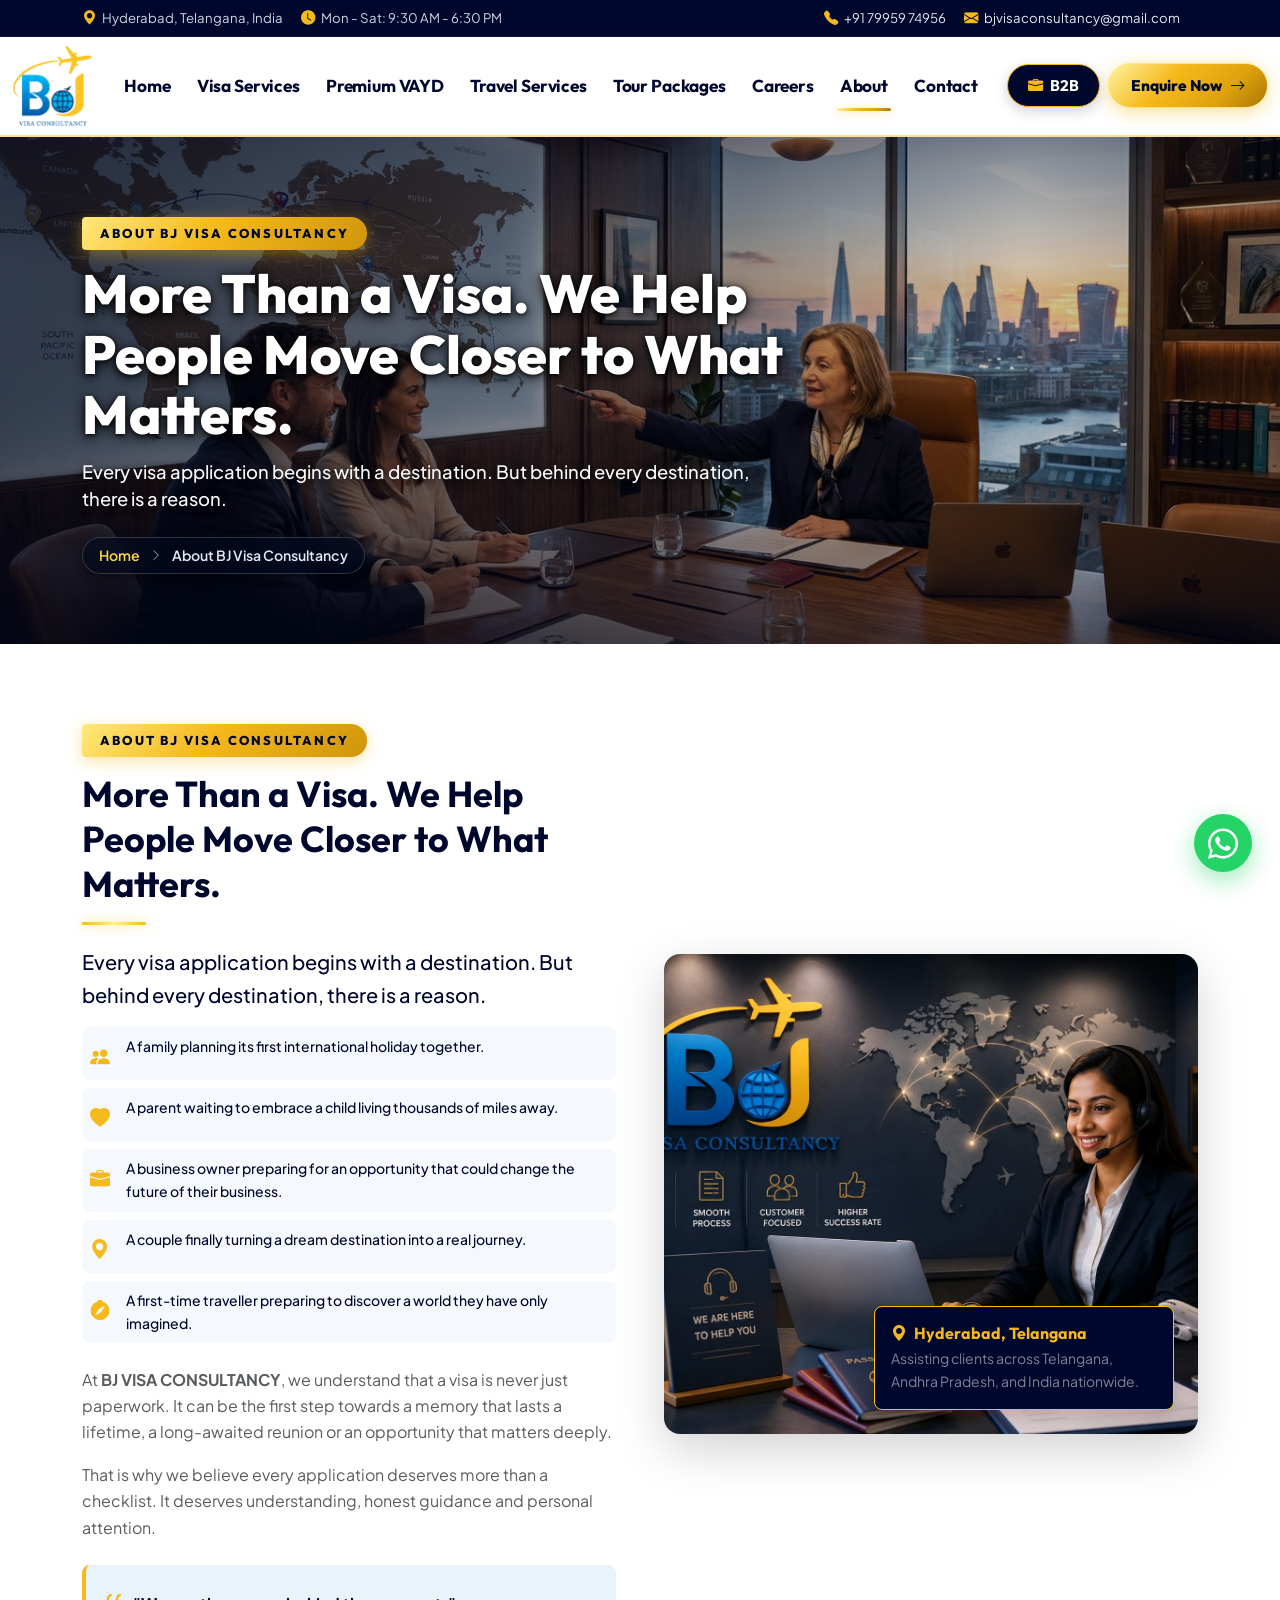
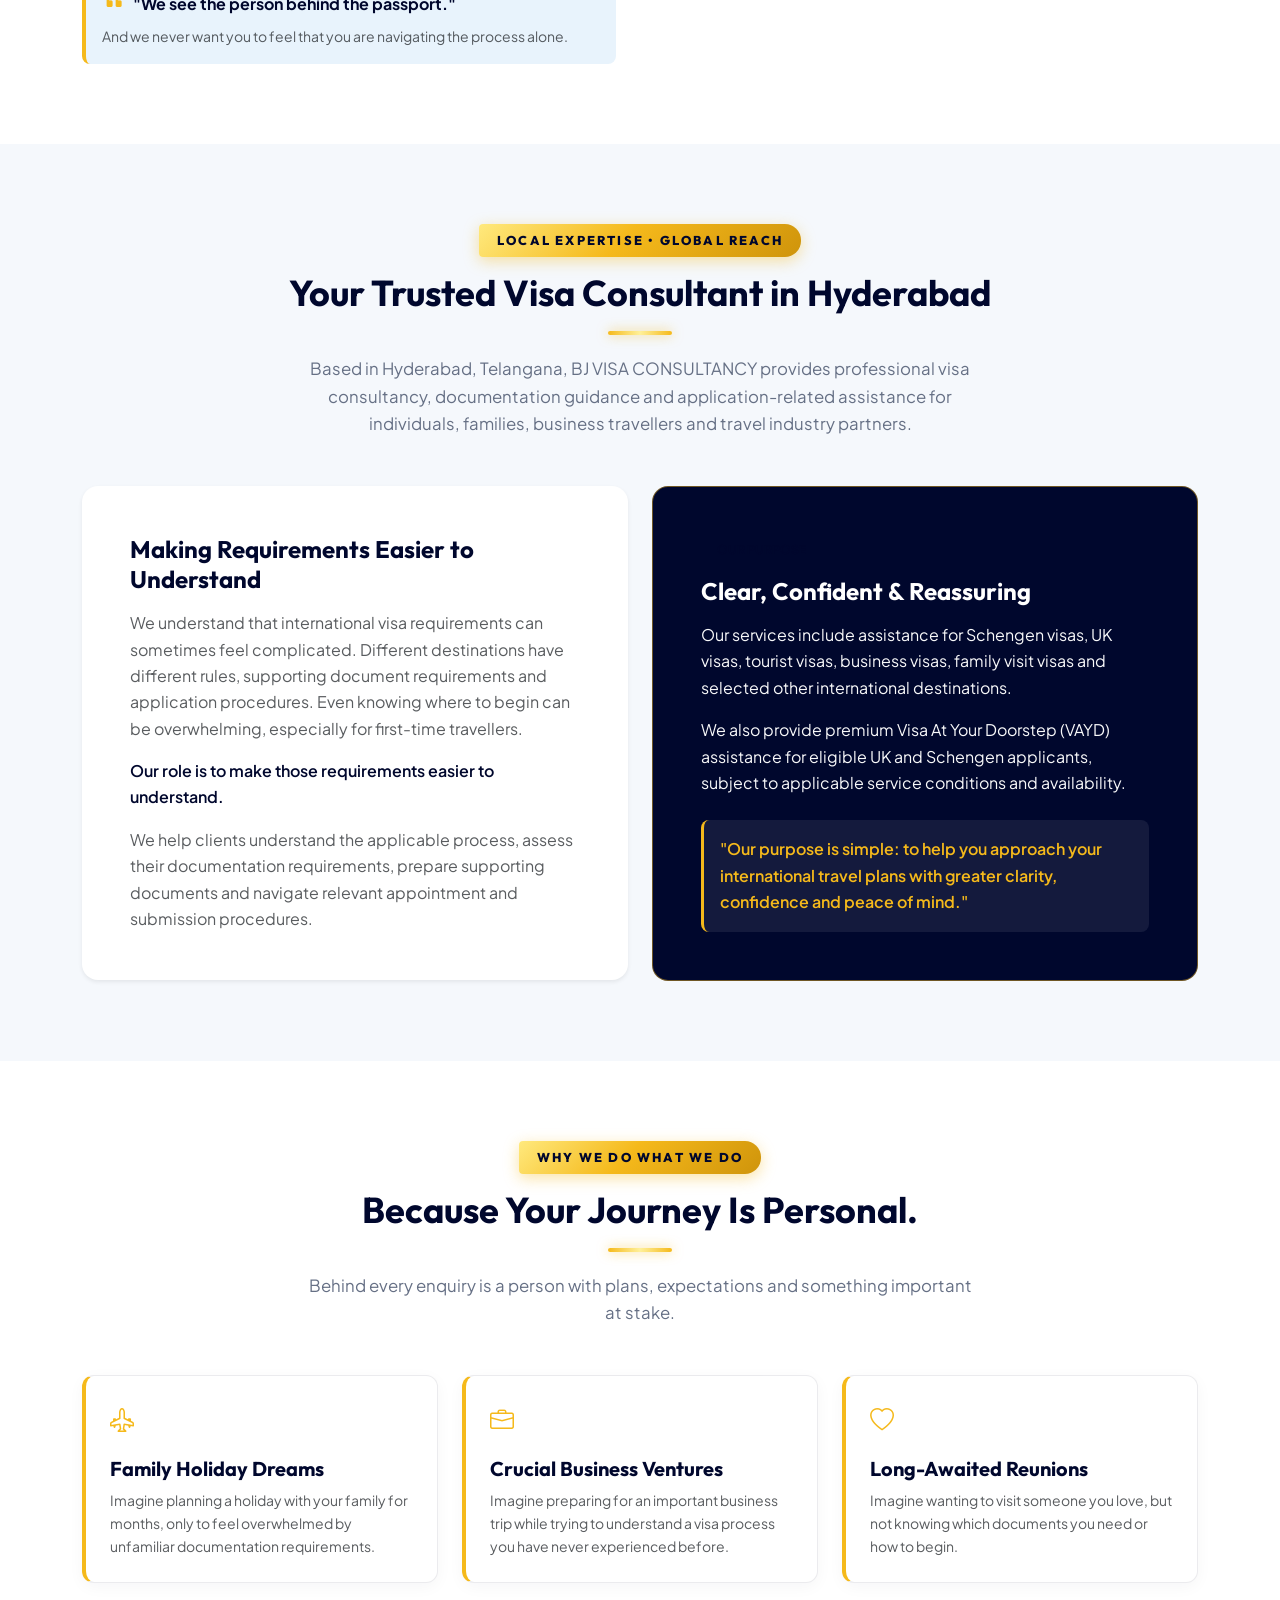
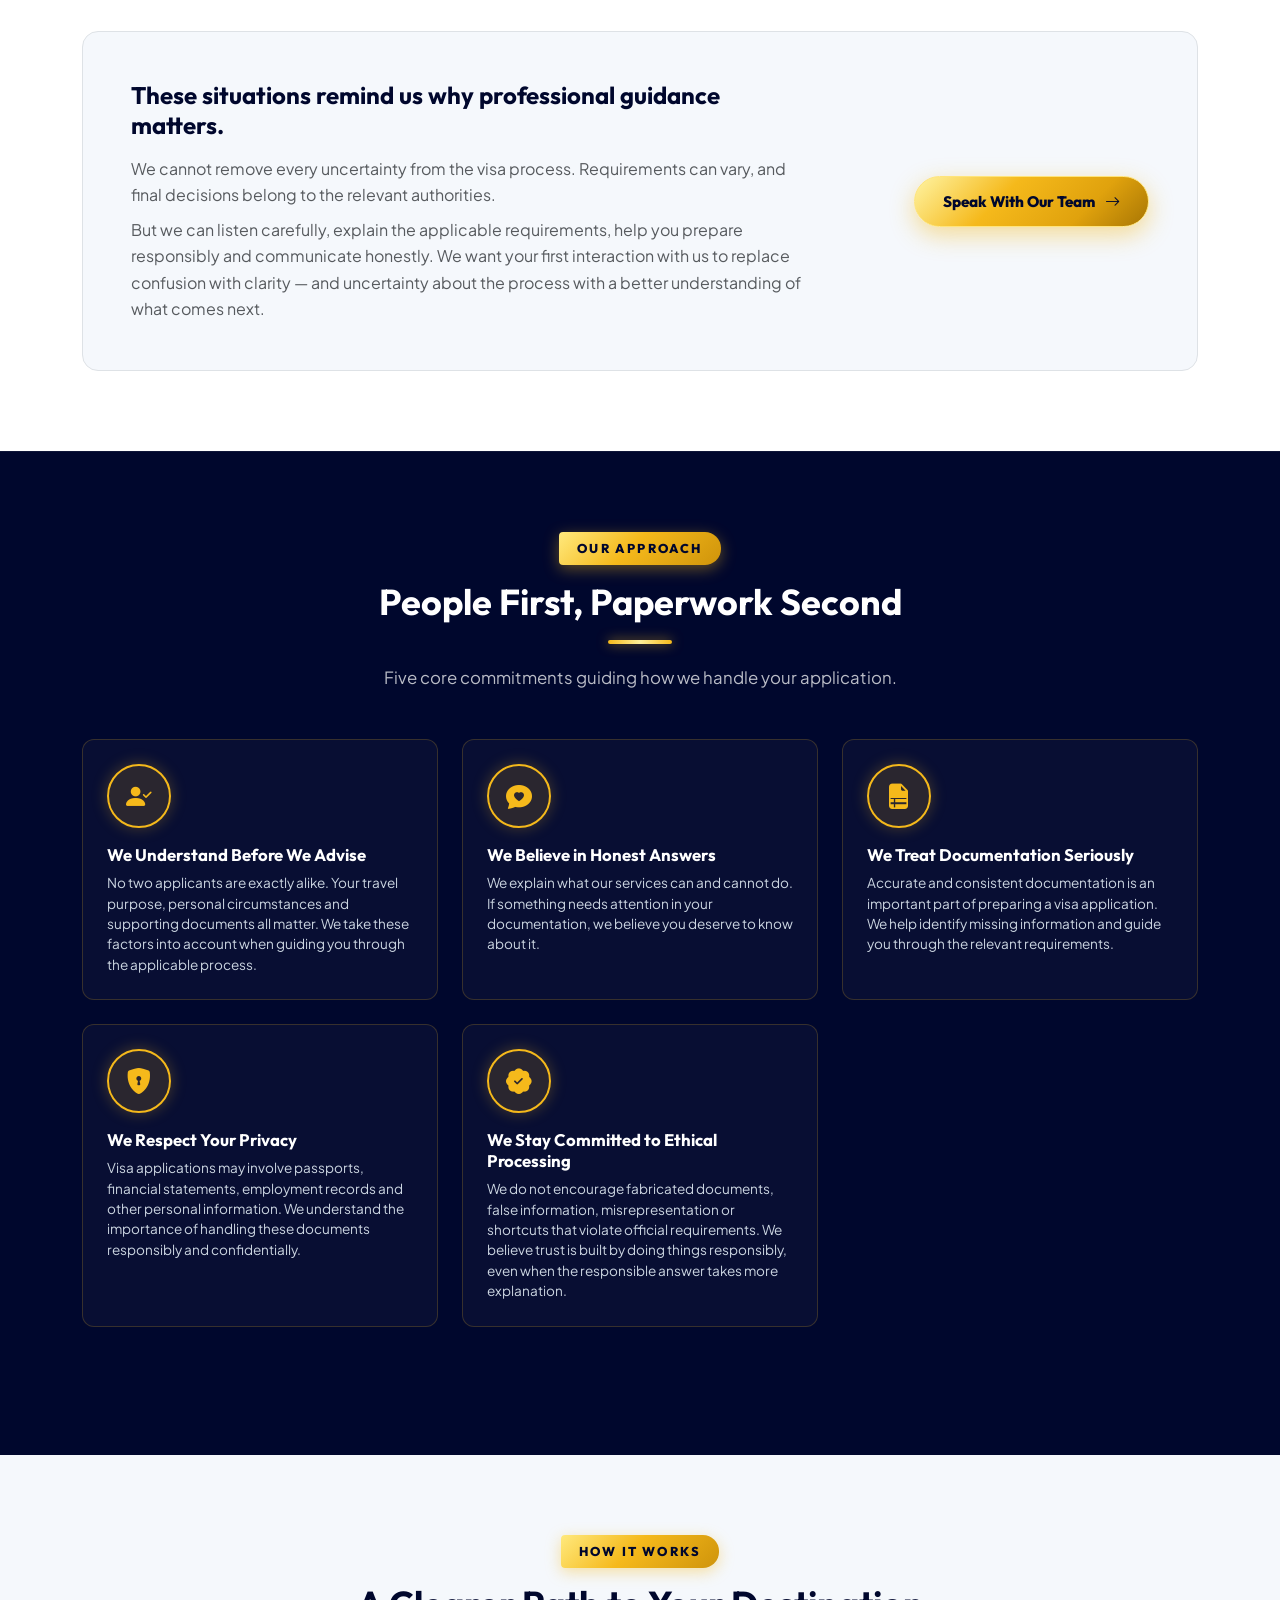
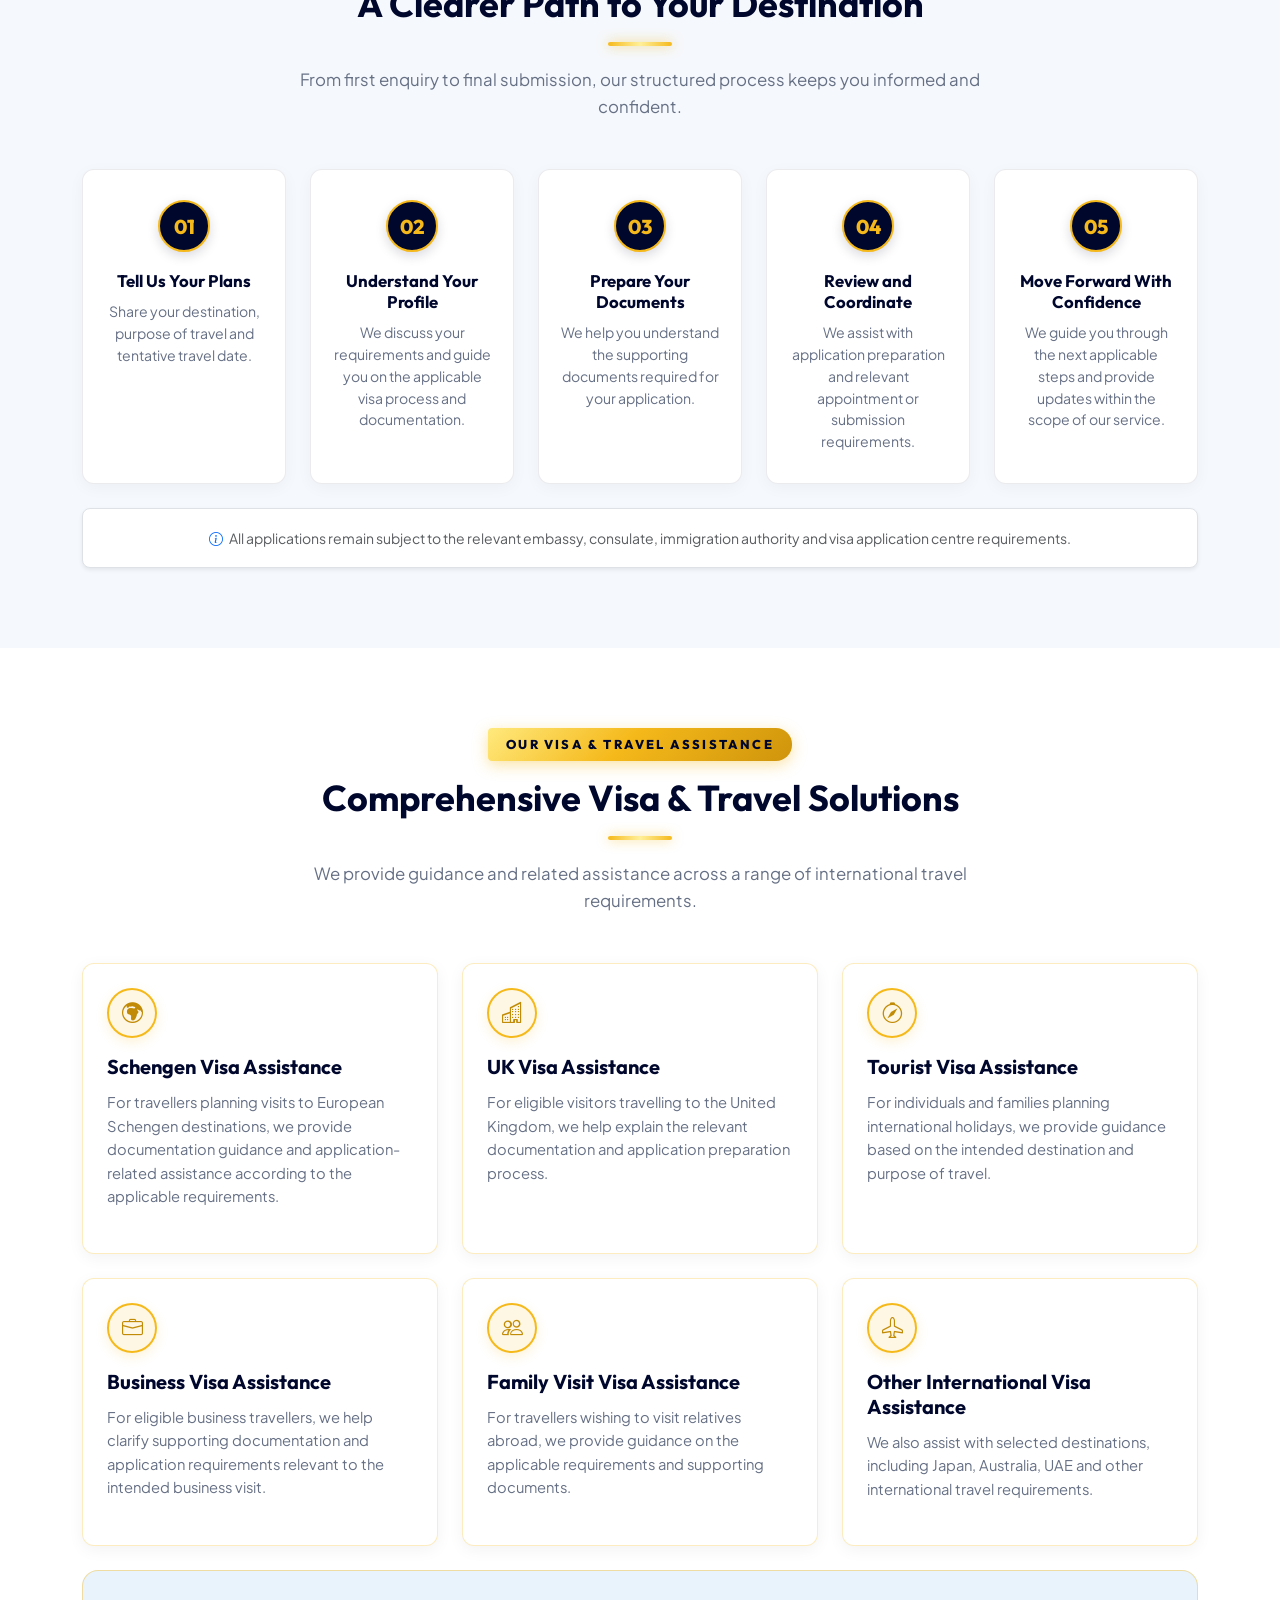
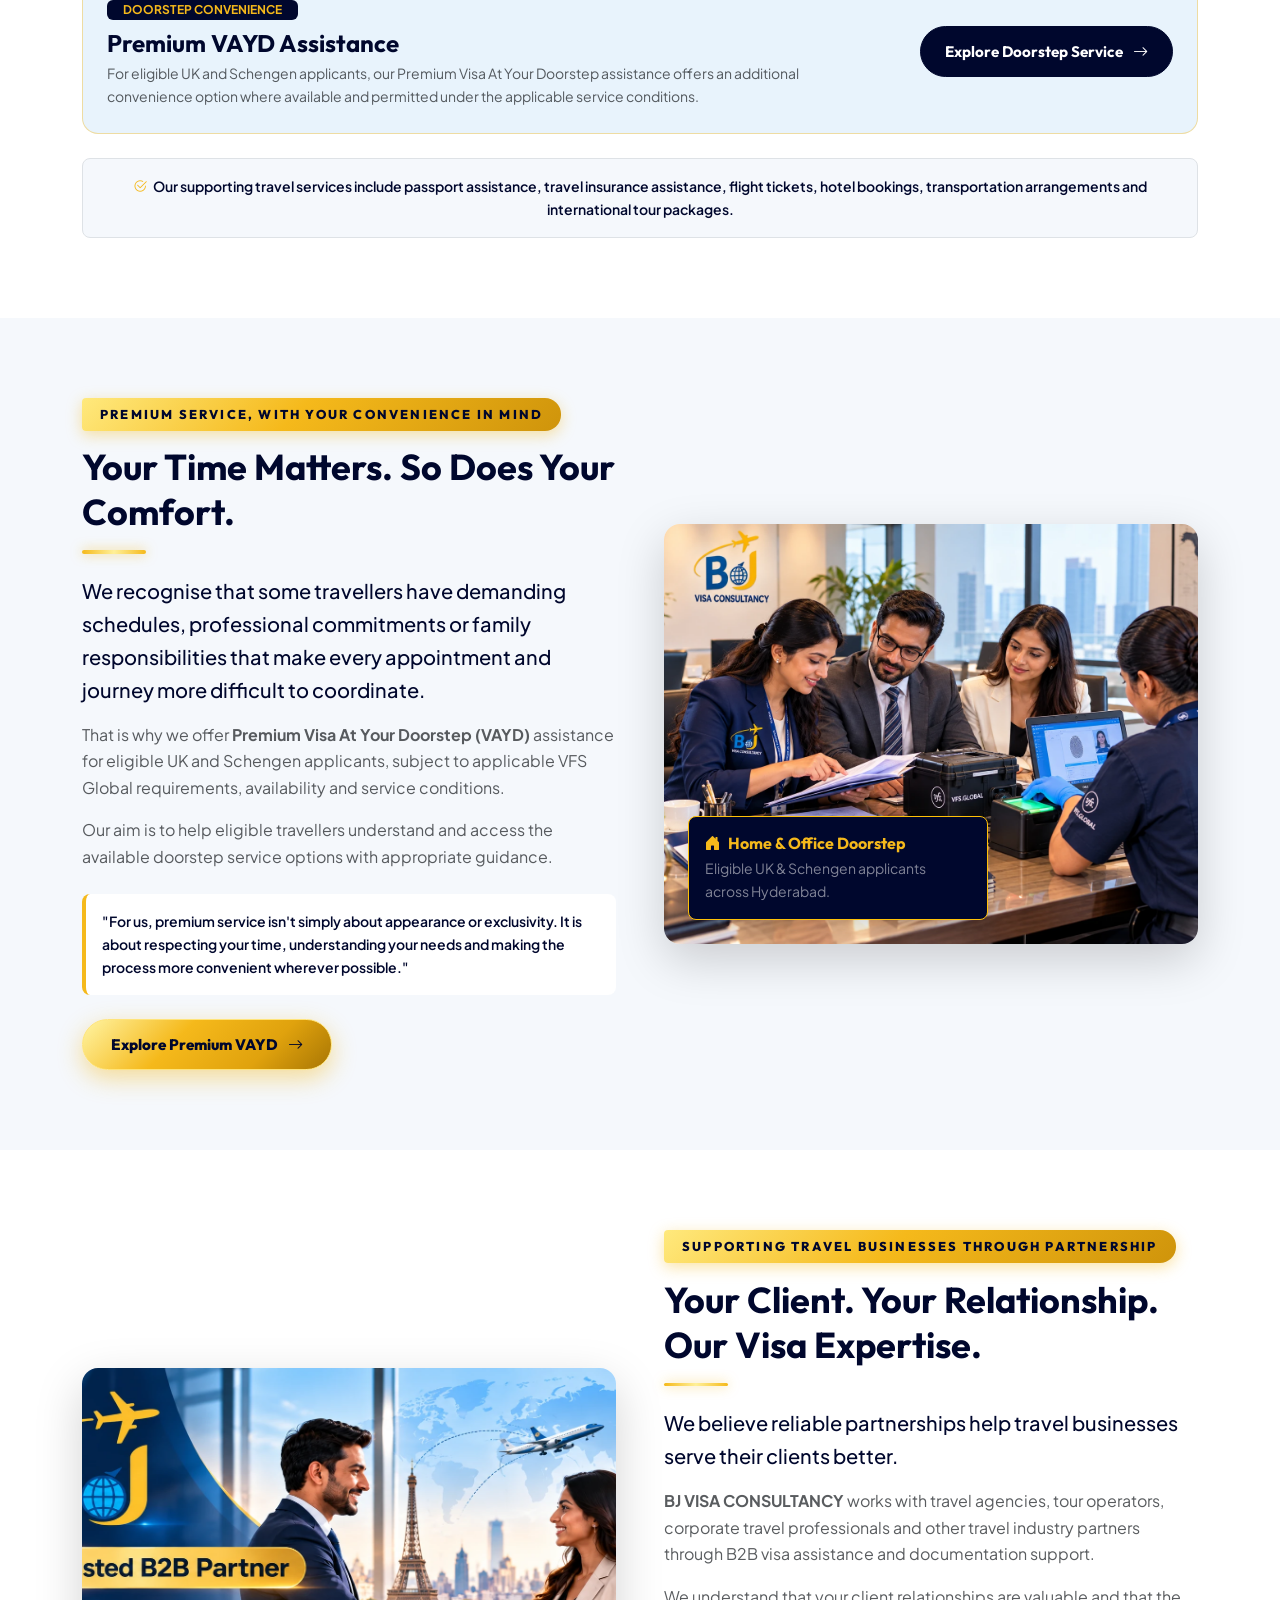
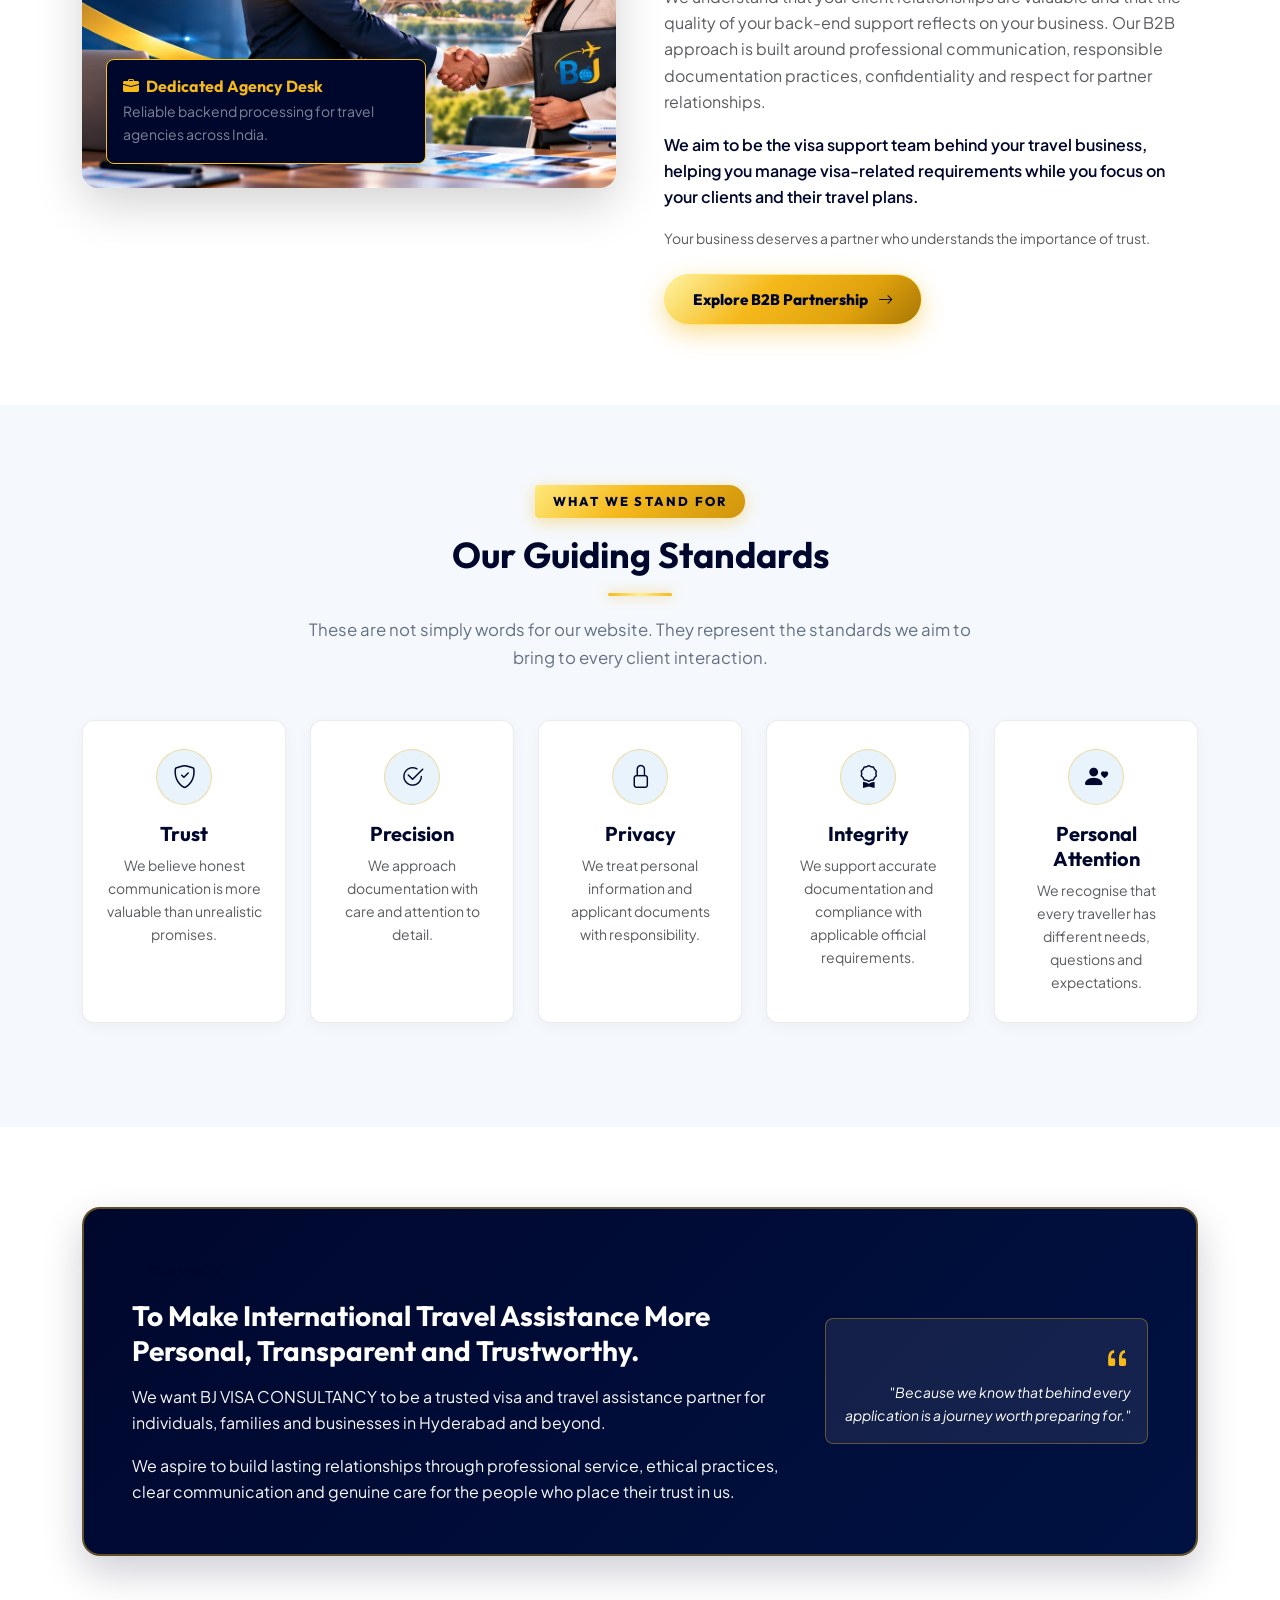
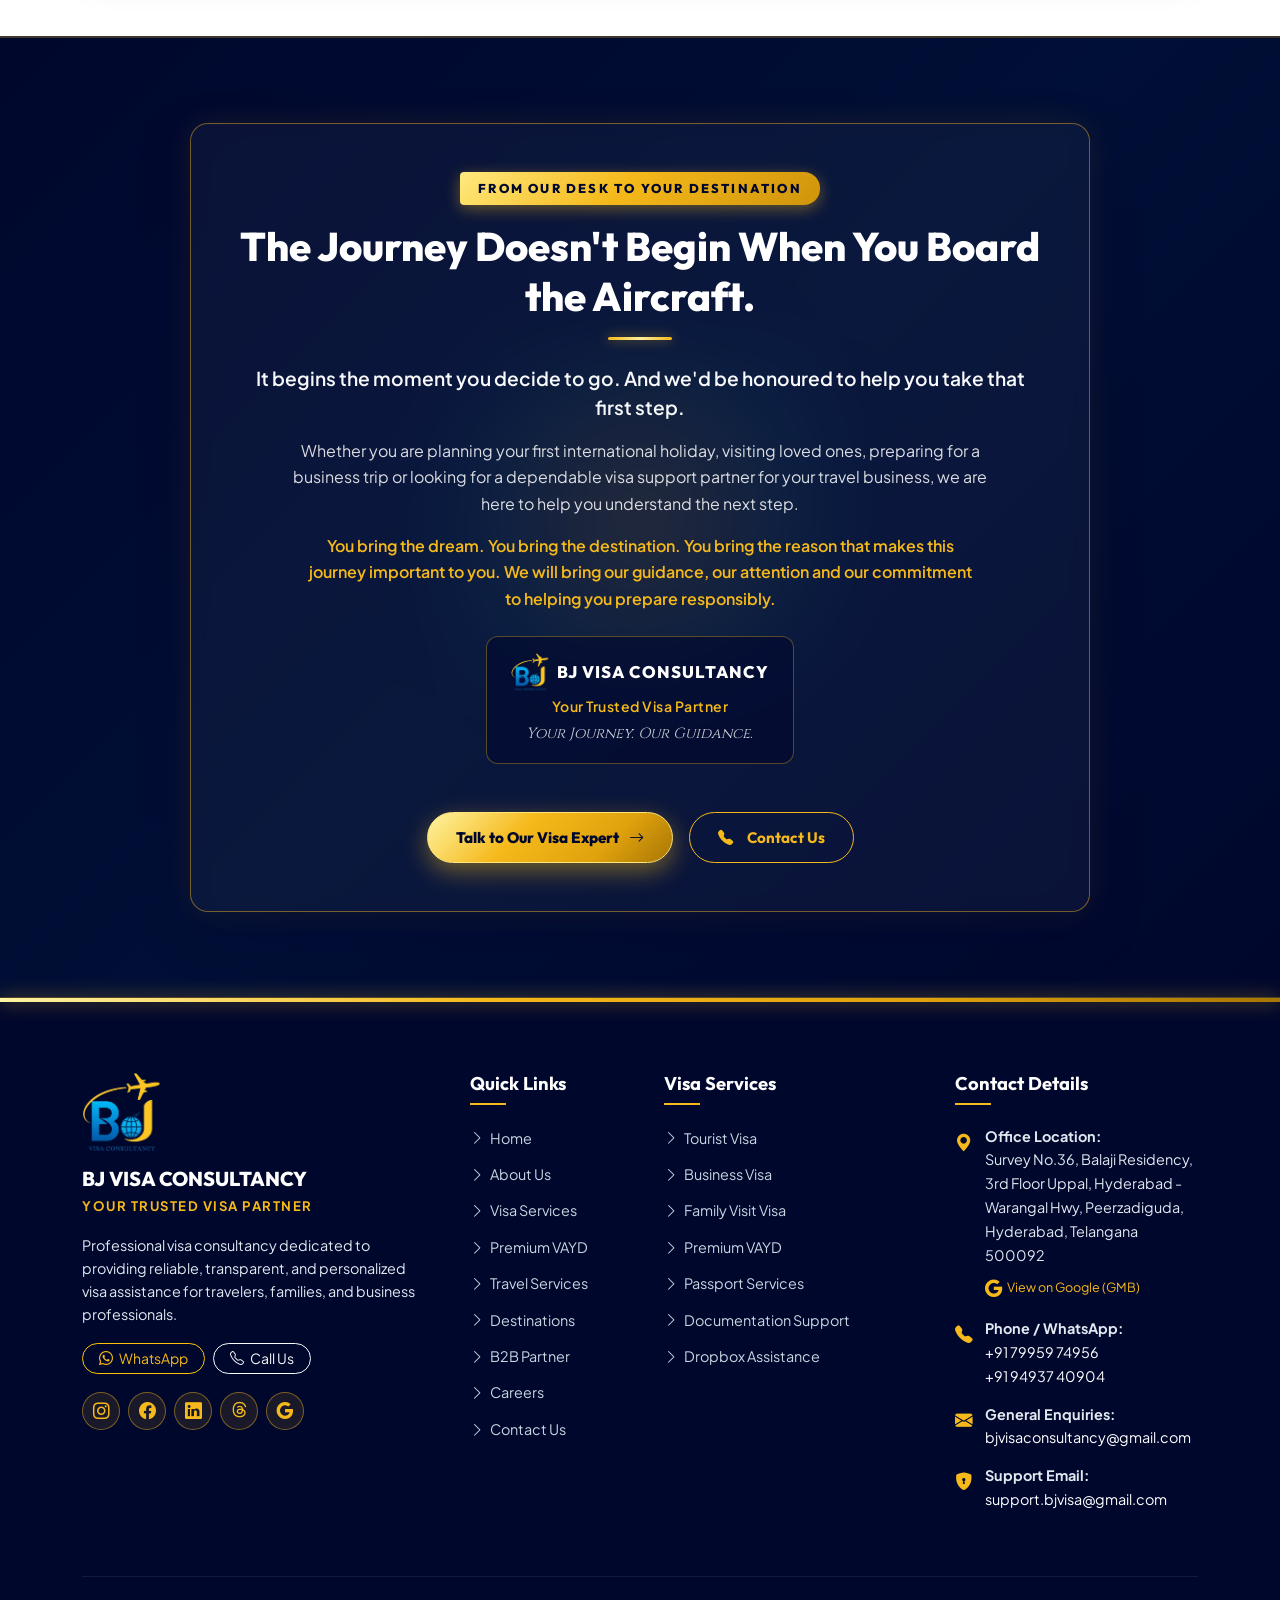
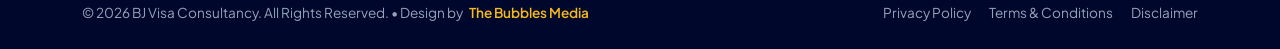
==== commit 0eaa4225: "gf" ====
--- a/about.html
+++ b/about.html
@@ -78,7 +78,7 @@
   </nav>
 
   <!-- Subpage Header Banner -->
-  <header class="page-hero-banner">
+  <header class="page-hero-banner hero-about">
     <div class="container position-relative">
       <div class="row">
         <div class="col-lg-9">
--- a/css/style.css
+++ b/css/style.css
@@ -555,13 +555,13 @@
   min-height: calc(100vh - 110px);
   display: flex;
   align-items: center;
-  background-color: var(--navy-dark);
-  background-image: linear-gradient(135deg, rgba(0, 7, 45, 0.90) 0%, rgba(0, 15, 65, 0.82) 45%, rgba(0, 7, 45, 0.70) 100%), url('../images/hero/vayd-hero.jpg');
+  background-color: #050c1d;
+  background-image: url('../images/hero/vayd-hero.jpg');
   background-size: cover;
   background-position: center center;
   background-repeat: no-repeat;
   color: #FFFFFF;
-  padding: 40px 0 35px 0;
+  padding: 36px 0 28px 0;
   overflow: hidden;
 }
 
@@ -588,16 +588,20 @@
   transform: translate(-50%, -50%);
   object-fit: cover;
   display: block;
-  opacity: 0.95;
-}
-
+  opacity: 1; /* Fully visible, crisp video */
+}
+
+/* Clear transparent overlay - Blue layer REMOVED so video is vibrant and clearly visible */
 .hero-video-overlay {
   position: absolute;
   top: 0;
   left: 0;
   width: 100%;
   height: 100%;
-  background: linear-gradient(135deg, rgba(0, 7, 45, 0.88) 0%, rgba(0, 15, 65, 0.80) 45%, rgba(0, 7, 45, 0.72) 100%);
+  /* Gentle, natural contrast scrim to ensure text legibility while keeping the video clear */
+  background: 
+    linear-gradient(90deg, rgba(2, 6, 23, 0.50) 0%, rgba(2, 6, 23, 0.30) 45%, rgba(2, 6, 23, 0.05) 75%, rgba(2, 6, 23, 0.18) 100%),
+    linear-gradient(180deg, rgba(2, 6, 23, 0.20) 0%, transparent 20%, transparent 80%, rgba(2, 6, 23, 0.35) 100%);
   z-index: 2;
 }
 
@@ -607,222 +611,305 @@
 }
 
 .hero-vayd::before {
-  content: "";
-  position: absolute;
-  top: 0;
-  left: 0;
-  right: 0;
-  bottom: 0;
-  background: radial-gradient(circle at 20% 40%, rgba(245, 185, 27, 0.08) 0%, transparent 60%);
-  pointer-events: none;
-  z-index: 2;
-}
-
-/* Big Display Title VAYD & Brochure Headlines */
-.hero-brochure-eyebrow {
+  display: none; /* Removed blue radial tint */
+}
+
+/* Hero Content (Matching 3rd Pic) */
+.hero-journey-eyebrow {
   display: inline-flex;
   align-items: center;
-  gap: 12px;
+  gap: 10px;
+  background: rgba(3, 10, 32, 0.55);
+  backdrop-filter: blur(8px);
+  -webkit-backdrop-filter: blur(8px);
+  border: 1px solid rgba(245, 185, 27, 0.5);
+  padding: 6px 16px;
+  border-radius: var(--radius-pill);
   font-family: var(--font-heading);
   font-size: 0.85rem;
   font-weight: 800;
-  letter-spacing: 3px;
-  text-transform: uppercase;
-  color: var(--gold);
-  margin-bottom: 0.65rem;
-}
-
-.hero-brochure-eyebrow .hero-gold-line {
-  display: inline-block;
-  width: 32px;
-  height: 2px;
+  letter-spacing: 2.5px;
+  color: #FFFFFF;
+  text-shadow: 0 2px 4px rgba(0, 0, 0, 0.8);
+  margin-bottom: 0.75rem;
+}
+
+.hero-journey-eyebrow .hero-gold-dot {
+  width: 8px;
+  height: 8px;
   background: var(--gold);
-  box-shadow: 0 0 8px rgba(245, 185, 27, 0.6);
-}
-
-.hero-partner-title {
-  font-family: var(--font-serif);
-  font-size: clamp(2.3rem, 4.4vw, 3.8rem);
-  font-weight: 800;
+  border-radius: 50%;
+  box-shadow: 0 0 8px rgba(245, 185, 27, 0.9);
+}
+
+.hero-guidance-title {
+  font-family: var(--font-heading);
+  font-size: clamp(2.2rem, 3.8vw, 3.5rem);
+  font-weight: 900;
   line-height: 1.08;
-  letter-spacing: 2.5px;
+  letter-spacing: 1.5px;
   text-transform: uppercase;
   margin-bottom: 0.6rem;
-  text-shadow: 0 4px 25px rgba(0, 0, 0, 0.4);
-}
-
-.hero-partner-title .gold-gradient-text {
-  background: var(--gold-text-gradient);
+}
+
+.hero-guidance-title .title-white {
+  color: #FFFFFF;
+  text-shadow: 0 3px 14px rgba(0, 0, 0, 0.95), 0 1px 4px rgba(0, 0, 0, 0.9);
+}
+
+.hero-guidance-title .gold-gradient-text {
+  color: #FFC107;
+  background: linear-gradient(180deg, #FFFFFF 0%, #FFD54F 30%, #FFB300 70%, #FF8F00 100%);
   -webkit-background-clip: text;
   background-clip: text;
   -webkit-text-fill-color: transparent;
+  filter: drop-shadow(0 2px 8px rgba(0, 0, 0, 0.95)) drop-shadow(0 0 12px rgba(245, 185, 27, 0.5));
   display: inline-block;
-}
-
-.hero-gold-divider {
-  width: 80px;
-  height: 3.5px;
+  text-shadow: none;
+}
+
+.hero-guidance-subtitle {
+  font-size: 1.15rem;
+  font-weight: 500;
+  color: #FFFFFF;
+  line-height: 1.45;
+  margin-bottom: 1.1rem;
+  max-width: 560px;
+  text-shadow: 0 2px 8px rgba(0, 0, 0, 0.95);
+}
+
+/* Premium VAYD Showcase Box (From 3rd Pic) */
+.hero-vayd-box {
+  background: rgba(3, 10, 32, 0.75);
+  backdrop-filter: blur(14px);
+  -webkit-backdrop-filter: blur(14px);
+  border: 1.5px solid rgba(245, 185, 27, 0.55);
+  border-radius: 16px;
+  padding: 16px 20px;
+  max-width: 560px;
+  box-shadow: 0 12px 35px rgba(0, 0, 0, 0.45);
+  margin-bottom: 1.25rem;
+}
+
+.hero-vayd-box-header {
+  display: flex;
+  align-items: center;
+  justify-content: space-between;
+  gap: 14px;
+  margin-bottom: 10px;
+  padding-bottom: 8px;
+  border-bottom: 1px solid rgba(245, 185, 27, 0.25);
+}
+
+.vayd-box-brand {
+  display: flex;
+  flex-direction: column;
+  line-height: 1;
+}
+
+.vayd-box-tag {
+  font-family: var(--font-heading);
+  font-size: 0.75rem;
+  font-weight: 700;
+  letter-spacing: 2px;
+  color: #FFFFFF;
+  text-transform: uppercase;
+}
+
+.vayd-box-logo-text {
+  font-family: var(--font-heading);
+  font-size: 1.95rem;
+  font-weight: 900;
+  letter-spacing: 1.5px;
   background: var(--gold-gradient);
-  border-radius: 4px;
-  margin: 8px 0 16px 0;
-  box-shadow: 0 0 14px rgba(245, 185, 27, 0.7);
-}
-
-.hero-sub-motto {
-  font-size: 1.15rem;
-  color: #F1F5F9;
-  line-height: 1.5;
-  margin-bottom: 1.25rem;
-  max-width: 540px;
-}
-
-.hero-vayd-eyebrow {
-  display: inline-flex;
-  align-items: center;
-  gap: 10px;
-  font-family: var(--font-heading);
-  font-size: 0.95rem;
-  font-weight: 700;
-  letter-spacing: 4px;
-  text-transform: uppercase;
-  color: var(--gold);
-  margin-bottom: 0.5rem;
-}
-
-.hero-vayd-eyebrow::before,
-.hero-vayd-eyebrow::after {
-  content: "";
-  display: inline-block;
-  width: 30px;
-  height: 2px;
-  background: var(--gold);
-}
-
-.hero-vayd-title {
-  font-family: var(--font-serif);
-  font-size: clamp(3.8rem, 8vw, 6.2rem);
-  font-weight: 800;
-  line-height: 0.95;
-  letter-spacing: 2px;
-  background: linear-gradient(135deg, #FFF6D1 0%, #F5B91B 40%, #E6AC10 70%, #9F7505 100%);
   -webkit-background-clip: text;
   background-clip: text;
   -webkit-text-fill-color: transparent;
-  margin-bottom: 0.35rem;
-  text-shadow: 0 4px 30px rgba(0, 0, 0, 0.3);
-}
-
-.hero-vayd-subheading {
-  font-family: var(--font-heading);
-  font-size: clamp(1.6rem, 3.2vw, 2.5rem);
+  line-height: 1.05;
+}
+
+.vayd-box-divider {
+  width: 1px;
+  height: 38px;
+  background: rgba(245, 185, 27, 0.35);
+}
+
+.vayd-box-doorstep {
+  display: flex;
+  align-items: center;
+  gap: 10px;
+  padding: 6px 14px;
+  background: rgba(255, 255, 255, 0.08);
+  border: 1px solid rgba(245, 185, 27, 0.35);
+  border-radius: 10px;
+}
+
+.vayd-doorstep-text {
+  display: flex;
+  flex-direction: column;
+  line-height: 1.1;
+}
+
+.vayd-doorstep-text .doorstep-title {
+  font-family: var(--font-heading);
+  font-size: 0.95rem;
   font-weight: 700;
   color: #FFFFFF;
-  line-height: 1.15;
-  margin-bottom: 1rem;
-}
-
-.hero-vayd-desc {
-  font-size: 1.12rem;
-  color: #E2E8F0;
-  max-width: 540px;
-  margin-bottom: 1.5rem;
-  line-height: 1.6;
-}
-
-/* Country Badges */
-.hero-country-badges {
-  display: flex;
-  flex-wrap: wrap;
-  gap: 12px;
-  margin-bottom: 2rem;
-}
-
-.country-pill {
+}
+
+.vayd-doorstep-text .doorstep-sub {
+  font-family: var(--font-heading);
+  font-size: 0.95rem;
+  font-weight: 800;
+  color: var(--gold);
+}
+
+.hero-vayd-ribbon {
+  background: var(--gold-gradient);
+  color: #02081d;
+  font-family: var(--font-heading);
+  font-size: 0.82rem;
+  font-weight: 800;
+  letter-spacing: 0.5px;
+  text-transform: uppercase;
+  padding: 6px 12px;
+  border-radius: 6px;
+  text-align: center;
+  margin-bottom: 12px;
+  box-shadow: 0 4px 12px rgba(245, 185, 27, 0.35);
+}
+
+.hero-vayd-pills-grid {
+  display: grid;
+  grid-template-columns: repeat(2, 1fr);
+  gap: 8px 14px;
+}
+
+.vayd-pill-item {
+  display: flex;
+  align-items: center;
+  gap: 8px;
+  font-size: 0.86rem;
+  font-weight: 600;
+  color: #F8FAFC;
+}
+
+.vayd-pill-item i {
+  font-size: 0.95rem;
+  color: var(--gold);
+  flex-shrink: 0;
+}
+
+/* Action Buttons */
+.hero-btn-vayd {
   display: inline-flex;
   align-items: center;
-  gap: 8px;
-  background: rgba(0, 7, 45, 0.70);
-  backdrop-filter: blur(8px);
-  -webkit-backdrop-filter: blur(8px);
-  border: 1.5px solid var(--gold);
-  padding: 8px 16px;
+  justify-content: center;
+  background: var(--gold-gradient);
+  color: #030a21 !important;
+  font-family: var(--font-heading);
+  font-size: 0.95rem;
+  font-weight: 700;
+  padding: 12px 24px;
   border-radius: var(--radius-pill);
-  font-family: var(--font-heading);
-  font-size: 0.92rem;
-  font-weight: 600;
+  box-shadow: 0 6px 20px rgba(245, 185, 27, 0.45);
+  transition: all var(--transition-normal);
+  text-decoration: none;
+}
+
+.hero-btn-vayd:hover {
+  transform: translateY(-2px);
+  box-shadow: 0 8px 26px rgba(245, 185, 27, 0.65);
+  color: #030a21 !important;
+}
+
+.btn-whatsapp-hero {
+  display: inline-flex;
+  align-items: center;
+  justify-content: center;
+  background: #FFFFFF;
+  color: #128C7E !important;
+  border: 1.5px solid #25D366;
+  font-family: var(--font-heading);
+  font-size: 0.95rem;
+  font-weight: 700;
+  padding: 12px 24px;
+  border-radius: var(--radius-pill);
+  box-shadow: 0 6px 20px rgba(0, 0, 0, 0.25);
+  transition: all var(--transition-normal);
+  text-decoration: none;
+}
+
+.btn-whatsapp-hero i {
+  color: #25D366;
+  font-size: 1.2rem;
+  transition: color var(--transition-fast);
+}
+
+.btn-whatsapp-hero:hover {
+  background: #25D366;
+  color: #FFFFFF !important;
+  border-color: #25D366;
+  transform: translateY(-2px);
+  box-shadow: 0 8px 24px rgba(37, 211, 102, 0.45);
+}
+
+.btn-whatsapp-hero:hover i {
   color: #FFFFFF;
-  box-shadow: 0 4px 12px rgba(0, 0, 0, 0.2);
-  transition: all var(--transition-fast);
-}
-
-.country-pill:hover {
-  background: rgba(245, 185, 27, 0.18);
-  border-color: var(--gold-bright);
-  transform: translateY(-2px);
-  box-shadow: 0 6px 16px rgba(245, 185, 27, 0.35);
-}
-
-.country-pill-flag {
-  font-size: 1.25rem;
-}
-
-/* Hero Feature Grid (4 icons) */
-.hero-vayd-features {
+}
+
+/* Bottom Trust Highlights Strip (Matching 3rd Pic) */
+.hero-trust-bar {
+  background: rgba(3, 10, 32, 0.80);
+  backdrop-filter: blur(14px);
+  -webkit-backdrop-filter: blur(14px);
+  border: 1.5px solid rgba(245, 185, 27, 0.45);
+  border-radius: 14px;
+  padding: 12px 22px;
   display: grid;
   grid-template-columns: repeat(4, 1fr);
-  gap: 14px;
-  padding-top: 1.25rem;
-  border-top: 1px solid rgba(255, 255, 255, 0.15);
-}
-
-.hero-vayd-feature-item {
-  display: flex;
-  flex-direction: column;
-  align-items: center;
-  text-align: center;
-  gap: 8px;
-}
-
-.hero-vayd-feature-icon {
-  width: 48px;
-  height: 48px;
+  gap: 16px;
+  align-items: center;
+  margin-top: 24px;
+  box-shadow: 0 10px 30px rgba(0, 0, 0, 0.4);
+}
+
+.hero-trust-item {
+  display: flex;
+  align-items: center;
+  gap: 12px;
+}
+
+.hero-trust-icon {
+  width: 44px;
+  height: 44px;
   border-radius: 50%;
   border: 2px solid var(--gold);
+  background: rgba(245, 185, 27, 0.12);
   display: flex;
   align-items: center;
   justify-content: center;
   color: var(--gold);
-  font-size: 1.2rem;
-  background: rgba(245, 185, 27, 0.12);
+  font-size: 1.15rem;
+  flex-shrink: 0;
   box-shadow: 0 0 12px rgba(245, 185, 27, 0.25);
-  transition: all 0.35s cubic-bezier(0.34, 1.56, 0.64, 1);
-  animation: iconFloat 3.8s ease-in-out infinite alternate;
-}
-
-.hero-vayd-features .hero-vayd-feature-item:nth-child(1) .hero-vayd-feature-icon { animation-delay: 0s; }
-.hero-vayd-features .hero-vayd-feature-item:nth-child(2) .hero-vayd-feature-icon { animation-delay: 0.6s; }
-.hero-vayd-features .hero-vayd-feature-item:nth-child(3) .hero-vayd-feature-icon { animation-delay: 1.2s; }
-.hero-vayd-features .hero-vayd-feature-item:nth-child(4) .hero-vayd-feature-icon { animation-delay: 1.8s; }
-
-.hero-vayd-feature-item:hover .hero-vayd-feature-icon {
+  transition: all var(--transition-fast);
+}
+
+.hero-trust-item:hover .hero-trust-icon {
   background: var(--gold);
   color: var(--navy-dark);
-  transform: translateY(-6px) scale(1.14);
-  box-shadow: 0 8px 22px rgba(245, 185, 27, 0.55);
-  animation-play-state: paused;
-}
-
-.hero-vayd-feature-item:hover .hero-vayd-feature-icon i {
-  display: inline-block;
-  animation: iconPop 0.5s cubic-bezier(0.34, 1.56, 0.64, 1);
-}
-
-.hero-vayd-feature-label {
-  font-family: var(--font-heading);
-  font-size: 0.8rem;
-  font-weight: 600;
-  color: #F1F5F9;
-  line-height: 1.3;
+  transform: scale(1.08);
+  box-shadow: 0 0 18px rgba(245, 185, 27, 0.5);
+}
+
+.hero-trust-label {
+  font-family: var(--font-heading);
+  font-size: 0.92rem;
+  font-weight: 700;
+  color: #FFFFFF;
+  line-height: 1.25;
+  letter-spacing: 0.3px;
 }
 
 /* Floating Hero Enquiry Card */
@@ -883,59 +970,76 @@
     min-height: calc(100vh - 105px);
     padding: 16px 0 16px 0;
   }
-  .hero-brochure-eyebrow {
+  .hero-journey-eyebrow {
     font-size: 0.76rem !important;
-    margin-bottom: 0.25rem !important;
-  }
-  .hero-partner-title {
-    font-size: clamp(1.8rem, 2.6vw, 2.4rem) !important;
+    padding: 4px 12px !important;
+    margin-bottom: 0.35rem !important;
+  }
+  .hero-guidance-title {
+    font-size: clamp(1.8rem, 2.7vw, 2.5rem) !important;
     line-height: 1.05 !important;
     margin-bottom: 0.35rem !important;
   }
-  .hero-gold-divider {
-    margin: 6px 0 10px 0 !important;
-  }
-  .hero-sub-motto {
+  .hero-guidance-subtitle {
     font-size: 0.95rem !important;
-    margin-bottom: 0.6rem !important;
+    margin-bottom: 0.65rem !important;
     line-height: 1.35 !important;
   }
-  .hero-vayd-eyebrow {
-    font-size: 0.8rem;
-    margin-bottom: 0.25rem;
-  }
-  .hero-vayd-subheading {
-    font-size: clamp(1.75rem, 2.3vw, 2.25rem) !important;
-    line-height: 1.15 !important;
-    margin-bottom: 0.45rem !important;
-  }
-  .hero-vayd-desc {
-    font-size: 0.90rem;
-    margin-bottom: 0.65rem;
-    line-height: 1.4;
-  }
-  .hero-country-badges {
-    gap: 6px;
-    margin-bottom: 0.75rem;
-  }
-  .country-pill {
-    padding: 4px 10px;
-    font-size: 0.78rem;
+  .hero-vayd-box {
+    padding: 10px 14px !important;
+    margin-bottom: 0.75rem !important;
+  }
+  .vayd-box-tag {
+    font-size: 0.68rem !important;
+  }
+  .vayd-box-logo-text {
+    font-size: 1.5rem !important;
+  }
+  .vayd-box-divider {
+    height: 28px !important;
+  }
+  .vayd-box-doorstep {
+    padding: 4px 10px !important;
+    gap: 8px !important;
+  }
+  .vayd-doorstep-text .doorstep-title,
+  .vayd-doorstep-text .doorstep-sub {
+    font-size: 0.82rem !important;
+  }
+  .hero-vayd-ribbon {
+    font-size: 0.72rem !important;
+    padding: 4px 8px !important;
+    margin-bottom: 8px !important;
+  }
+  .hero-vayd-pills-grid {
+    gap: 6px 10px !important;
+  }
+  .vayd-pill-item {
+    font-size: 0.78rem !important;
+  }
+  .vayd-pill-item i {
+    font-size: 0.85rem !important;
+  }
+  .hero-btn-vayd,
+  .btn-whatsapp-hero {
+    padding: 8px 16px !important;
+    font-size: 0.86rem !important;
   }
   .hero-action-btns {
-    margin-bottom: 0.75rem !important;
-  }
-  .hero-vayd-features {
-    padding-top: 0.65rem;
-    gap: 8px;
-  }
-  .hero-vayd-feature-icon {
-    width: 38px;
-    height: 38px;
-    font-size: 1rem;
-  }
-  .hero-vayd-feature-label {
-    font-size: 0.72rem;
+    margin-bottom: 0.4rem !important;
+  }
+  .hero-trust-bar {
+    margin-top: 14px !important;
+    padding: 8px 16px !important;
+    gap: 12px !important;
+  }
+  .hero-trust-icon {
+    width: 34px !important;
+    height: 34px !important;
+    font-size: 0.92rem !important;
+  }
+  .hero-trust-label {
+    font-size: 0.80rem !important;
   }
   .hero-enquiry-card {
     padding: 18px 20px 14px;
@@ -2049,13 +2153,20 @@
 
 /* --- Inner Page Banners (Subpage Hero) --- */
 .page-hero-banner {
-  background: var(--navy-gradient);
+  position: relative;
+  min-height: 340px;
+  display: flex;
+  align-items: center;
+  background-color: #050c1d;
+  background-size: cover;
+  background-position: center center;
+  background-repeat: no-repeat;
   color: #FFFFFF;
-  padding: 70px 0 60px 0;
-  position: relative;
+  padding: 80px 0 70px 0;
   overflow: hidden;
 }
 
+/* Clear transparent scrim - Blue murky layer REMOVED so the hero picture is clearly visible */
 .page-hero-banner::before {
   content: "";
   position: absolute;
@@ -2063,34 +2174,105 @@
   left: 0;
   right: 0;
   bottom: 0;
-  background-image: url('../images/hero/airport-sunset.jpg');
-  background-size: cover;
-  background-position: center;
-  opacity: 0.15;
+  background: 
+    linear-gradient(90deg, rgba(2, 6, 23, 0.72) 0%, rgba(2, 6, 23, 0.48) 50%, rgba(2, 6, 23, 0.18) 80%, rgba(2, 6, 23, 0.32) 100%),
+    linear-gradient(180deg, rgba(2, 6, 23, 0.30) 0%, transparent 25%, transparent 75%, rgba(2, 6, 23, 0.50) 100%);
   pointer-events: none;
-}
-
+  z-index: 1;
+}
+
+.page-hero-banner > .container {
+  position: relative;
+  z-index: 2;
+}
+
+/* Per-Page Dedicated Hero Images */
+.hero-visa-services {
+  background-image: url('../images/hero/visa-services-hero.jpg');
+  background-position: center 40%;
+}
+
+.hero-premium-vayd {
+  background-image: url('../images/hero/vayd-doorstep-hero.jpg');
+  background-position: center 30%;
+}
+
+.hero-travel-services {
+  background-image: url('../images/hero/travel-services-hero.jpg');
+  background-position: center 45%;
+}
+
+.hero-destinations {
+  background-image: url('../images/hero/destinations-hero.jpg');
+  background-position: center 35%;
+}
+
+.hero-careers {
+  background-image: url('../images/hero/careers-hero.jpg');
+  background-position: center 30%;
+}
+
+.hero-about {
+  background-image: url('../images/hero/about-hero.jpg');
+  background-position: center 35%;
+}
+
+.hero-contact {
+  background-image: url('../images/hero/contact-hero.jpg');
+  background-position: center 40%;
+}
+
+/* Page Hero Typography & Elements */
 .page-hero-title {
-  font-size: clamp(2.2rem, 4vw, 3.2rem);
+  font-family: var(--font-heading);
+  font-size: clamp(2.2rem, 4.2vw, 3.4rem);
   font-weight: 800;
   color: #FFFFFF;
-  margin-bottom: 0.75rem;
+  line-height: 1.12;
+  margin-bottom: 0.85rem;
+  text-shadow: 0 3px 14px rgba(0, 0, 0, 0.95), 0 1px 4px rgba(0, 0, 0, 0.9);
+}
+
+.page-hero-banner p.lead {
+  font-size: 1.15rem;
+  font-weight: 500;
+  color: #F8FAFC;
+  line-height: 1.5;
+  text-shadow: 0 2px 8px rgba(0, 0, 0, 0.95);
+  max-width: 680px;
 }
 
 .page-hero-breadcrumb {
   display: inline-flex;
   align-items: center;
-  gap: 8px;
-  font-size: 0.9rem;
+  gap: 10px;
+  background: rgba(3, 10, 32, 0.65);
+  backdrop-filter: blur(8px);
+  -webkit-backdrop-filter: blur(8px);
+  border: 1px solid rgba(255, 255, 255, 0.18);
+  padding: 6px 16px;
+  border-radius: var(--radius-pill);
+  font-size: 0.88rem;
+  font-weight: 600;
+  color: #E2E8F0;
+  margin-top: 0.5rem;
+  box-shadow: 0 2px 8px rgba(0, 0, 0, 0.4);
+}
+
+.page-hero-breadcrumb a {
+  color: var(--gold-bright);
+  text-decoration: none;
+  transition: color var(--transition-fast);
+}
+
+.page-hero-breadcrumb a:hover {
+  color: #FFFFFF;
+  text-decoration: underline;
+}
+
+.page-hero-breadcrumb i {
+  font-size: 0.75rem;
   color: #94A3B8;
-}
-
-.page-hero-breadcrumb a {
-  color: var(--gold);
-}
-
-.page-hero-breadcrumb a:hover {
-  text-decoration: underline;
 }
 
 /* --- 10-Step Timeline (B2B Page) --- */
@@ -2574,11 +2756,27 @@
 @media (max-width: 991.98px) {
   .hero-vayd {
     min-height: auto;
-    padding: 60px 0;
-  }
-  .hero-vayd-features {
+    padding: 50px 0 35px;
+  }
+  .hero-trust-bar {
     grid-template-columns: repeat(2, 1fr);
-    margin-bottom: 2rem;
+    gap: 12px;
+    margin-top: 20px;
+  }
+  .hero-vayd-box {
+    max-width: 100%;
+    margin-bottom: 1.5rem;
+  }
+  .page-hero-banner {
+    min-height: auto;
+    padding: 60px 0 50px 0;
+  }
+  .page-hero-title {
+    font-size: clamp(1.85rem, 5vw, 2.5rem);
+  }
+  .page-hero-banner p.lead {
+    font-size: 1rem;
+    line-height: 1.45;
   }
   .service-strip-grid {
     grid-template-columns: repeat(4, 1fr);
@@ -2628,8 +2826,25 @@
     grid-template-columns: repeat(2, 1fr);
     gap: 12px;
   }
-  .hero-vayd-title {
-    font-size: 3.4rem;
+  .hero-guidance-title {
+    font-size: 2.1rem;
+  }
+  .hero-trust-bar {
+    grid-template-columns: 1fr;
+    gap: 10px;
+    padding: 12px 16px;
+  }
+  .page-hero-banner {
+    padding: 48px 0 38px 0;
+    min-height: auto;
+  }
+  .page-hero-title {
+    font-size: 1.85rem;
+    line-height: 1.2;
+  }
+  .page-hero-breadcrumb {
+    font-size: 0.82rem;
+    padding: 5px 12px;
   }
   .why-choose-grid {
     grid-template-columns: 1fr;
@@ -2867,3 +3082,505 @@
   color: var(--navy-dark);
 }
 
+/* --- B2B Partner Dedicated Styles --- */
+.b2b-hero-section {
+  background: 
+    linear-gradient(90deg, rgba(2, 6, 23, 0.78) 0%, rgba(2, 6, 23, 0.52) 50%, rgba(2, 6, 23, 0.22) 80%, rgba(2, 6, 23, 0.40) 100%),
+    url('../images/hero/b2b-hero.jpg') center 30%/cover no-repeat;
+  padding: 110px 0 75px;
+  position: relative;
+  overflow: hidden;
+  color: #FFFFFF;
+}
+
+@media (max-width: 991px) {
+  .b2b-hero-section {
+    padding: 85px 0 55px;
+  }
+}
+
+.b2b-hero-banner-frame {
+  position: relative;
+  border-radius: var(--radius-lg);
+  overflow: hidden;
+  box-shadow: 0 25px 60px rgba(0, 0, 0, 0.45), 0 0 30px rgba(245, 185, 27, 0.2);
+  border: 2px solid rgba(245, 185, 27, 0.5);
+  background: #000B29;
+}
+
+.b2b-hero-banner-frame img {
+  width: 100%;
+  height: auto;
+  display: block;
+  object-fit: contain;
+  transition: transform 0.5s ease;
+}
+
+.b2b-hero-banner-frame:hover img {
+  transform: scale(1.02);
+}
+
+.b2b-trust-bar {
+  background: rgba(255, 255, 255, 0.08);
+  border: 1px solid rgba(245, 185, 27, 0.35);
+  backdrop-filter: blur(12px);
+  -webkit-backdrop-filter: blur(12px);
+  border-radius: 50px;
+  padding: 12px 28px;
+  display: inline-flex;
+  flex-wrap: wrap;
+  align-items: center;
+  justify-content: center;
+  gap: 16px;
+  font-size: 0.92rem;
+  font-weight: 600;
+  color: #FFFFFF;
+}
+
+.b2b-trust-bar span {
+  display: inline-flex;
+  align-items: center;
+  gap: 8px;
+}
+
+.b2b-trust-bar span i {
+  color: var(--gold);
+}
+
+.b2b-trust-bar .bar-sep {
+  color: rgba(245, 185, 27, 0.5);
+}
+
+.b2b-why-card {
+  background: #FFFFFF;
+  border: 1.5px solid rgba(0, 7, 45, 0.08);
+  border-radius: var(--radius-md);
+  padding: 30px;
+  height: 100%;
+  position: relative;
+  transition: all var(--transition-normal);
+  display: flex;
+  flex-direction: column;
+}
+
+.b2b-why-card:hover {
+  transform: translateY(-6px);
+  border-color: var(--gold);
+  box-shadow: 0 16px 36px rgba(0, 7, 45, 0.08), 0 0 16px rgba(245, 185, 27, 0.2);
+}
+
+.b2b-num-badge {
+  font-family: var(--font-heading);
+  font-size: 1.35rem;
+  font-weight: 800;
+  color: var(--gold);
+  background: rgba(245, 185, 27, 0.12);
+  width: 52px;
+  height: 52px;
+  border-radius: 12px;
+  display: flex;
+  align-items: center;
+  justify-content: center;
+  margin-bottom: 20px;
+  border: 1px solid rgba(245, 185, 27, 0.35);
+}
+
+.b2b-service-box {
+  background: #FFFFFF;
+  border: 1.5px solid rgba(0, 7, 45, 0.08);
+  border-radius: var(--radius-md);
+  padding: 28px 24px;
+  height: 100%;
+  transition: all var(--transition-normal);
+  position: relative;
+}
+
+.b2b-service-box:hover {
+  transform: translateY(-6px);
+  border-color: var(--gold);
+  box-shadow: 0 16px 32px rgba(0, 7, 45, 0.08);
+}
+
+.b2b-dest-card {
+  background: #FFFFFF;
+  border: 1.5px solid rgba(0, 7, 45, 0.08);
+  border-radius: var(--radius-md);
+  overflow: hidden;
+  height: 100%;
+  transition: all var(--transition-normal);
+}
+
+.b2b-dest-card:hover {
+  transform: translateY(-6px);
+  border-color: var(--gold);
+  box-shadow: 0 16px 36px rgba(0, 7, 45, 0.1);
+}
+
+.b2b-dest-img {
+  width: 100%;
+  height: 190px;
+  object-fit: cover;
+  transition: transform 0.5s ease;
+}
+
+.b2b-dest-card:hover .b2b-dest-img {
+  transform: scale(1.05);
+}
+
+.b2b-form-card {
+  background: #FFFFFF;
+  border: 1.5px solid rgba(0, 7, 45, 0.1);
+  border-radius: var(--radius-lg);
+  padding: 40px;
+  box-shadow: 0 20px 50px rgba(0, 7, 45, 0.08);
+}
+
+.b2b-check-pill {
+  display: flex;
+  align-items: center;
+  gap: 8px;
+  background: var(--blue-soft);
+  border: 1.5px solid rgba(0, 7, 45, 0.1);
+  border-radius: 10px;
+  padding: 10px 16px;
+  cursor: pointer;
+  transition: all 0.2s ease;
+  user-select: none;
+  font-size: 0.92rem;
+  font-weight: 500;
+  color: var(--navy);
+  margin-bottom: 0;
+}
+
+.b2b-check-pill:hover {
+  border-color: var(--gold);
+  background: #FFFFFF;
+}
+
+.b2b-check-pill input[type="checkbox"],
+.b2b-check-pill input[type="radio"] {
+  accent-color: var(--gold);
+  width: 18px;
+  height: 18px;
+  margin: 0;
+  cursor: pointer;
+}
+
+.b2b-check-pill input:checked + span {
+  font-weight: 700;
+  color: var(--navy-dark);
+}
+
+.b2b-commitment-card {
+  background: #FFFFFF;
+  border-radius: var(--radius-md);
+  border: 1.5px solid rgba(0, 7, 45, 0.08);
+  border-top: 4px solid var(--gold);
+  padding: 28px 24px;
+  height: 100%;
+  transition: all var(--transition-normal);
+}
+
+.b2b-commitment-card:hover {
+  transform: translateY(-5px);
+  box-shadow: 0 16px 32px rgba(0, 7, 45, 0.08);
+}
+
+.b2b-who-card {
+  background: #FFFFFF;
+  border: 1.5px solid rgba(0, 7, 45, 0.08);
+  border-radius: var(--radius-md);
+  padding: 28px 24px;
+  height: 100%;
+  transition: all var(--transition-normal);
+  text-align: center;
+}
+
+.b2b-who-card:hover {
+  transform: translateY(-6px);
+  border-color: var(--gold);
+  box-shadow: 0 16px 32px rgba(0, 7, 45, 0.08);
+}
+
+/* ==========================================================================
+   BJ VISA CONSULTANCY - LUXURY LOGO PRELOADER
+   Appears on initial website open and home page reload; suppressed on redirect
+   ========================================================================== */
+
+/* Synchronous suppression when navigating from other subpages */
+html.no-preloader #bj-preloader {
+  display: none !important;
+}
+
+body.preloader-active {
+  overflow: hidden !important;
+}
+
+.bj-preloader {
+  position: fixed;
+  inset: 0;
+  width: 100vw;
+  height: 100vh;
+  background: radial-gradient(ellipse at 50% 45%, #001248 0%, #00072D 60%, #00041A 100%);
+  display: flex;
+  align-items: center;
+  justify-content: center;
+  z-index: 9999999;
+  opacity: 1;
+  visibility: visible;
+  transition: opacity 0.65s cubic-bezier(0.4, 0, 0.2, 1),
+              visibility 0.65s cubic-bezier(0.4, 0, 0.2, 1);
+  pointer-events: all;
+  user-select: none;
+}
+
+.bj-preloader.fade-out {
+  opacity: 0;
+  visibility: hidden;
+  pointer-events: none;
+}
+
+.bj-preloader-backdrop {
+  position: absolute;
+  inset: 0;
+  display: flex;
+  align-items: center;
+  justify-content: center;
+  pointer-events: none;
+  overflow: hidden;
+}
+
+.bj-preloader-glow {
+  width: 380px;
+  height: 380px;
+  border-radius: 50%;
+  background: radial-gradient(circle, rgba(245, 185, 27, 0.24) 0%, rgba(0, 75, 147, 0.16) 45%, transparent 70%);
+  filter: blur(50px);
+  animation: bjPreloaderPulseGlow 3s ease-in-out infinite;
+}
+
+.bj-preloader-content {
+  position: relative;
+  z-index: 2;
+  display: flex;
+  flex-direction: column;
+  align-items: center;
+  justify-content: center;
+  text-align: center;
+  padding: 24px;
+  transform: scale(1);
+  transition: transform 0.65s cubic-bezier(0.16, 1, 0.3, 1),
+              opacity 0.5s ease;
+}
+
+.bj-preloader.fade-out .bj-preloader-content {
+  transform: scale(1.05);
+  opacity: 0;
+}
+
+/* Logo & Orbital Rings Container */
+.bj-preloader-logo-wrap {
+  position: relative;
+  width: 156px;
+  height: 156px;
+  display: flex;
+  align-items: center;
+  justify-content: center;
+  margin-bottom: 22px;
+}
+
+/* Outer Orbit - Dashed Golden Rotating Ring */
+.bj-preloader-orbit-outer {
+  position: absolute;
+  width: 154px;
+  height: 154px;
+  border-radius: 50%;
+  border: 1.5px dashed rgba(245, 185, 27, 0.45);
+  animation: bjPreloaderSpin 16s linear infinite;
+}
+
+/* Inner Orbit - Glowing Gold Arc with Satellite Spark */
+.bj-preloader-orbit-inner {
+  position: absolute;
+  width: 130px;
+  height: 130px;
+  border-radius: 50%;
+  border: 2px solid transparent;
+  border-top: 2px solid #FFD747;
+  border-right: 2px solid rgba(245, 185, 27, 0.5);
+  border-bottom: 2px solid #E5A812;
+  filter: drop-shadow(0 0 10px rgba(245, 185, 27, 0.6));
+  animation: bjPreloaderSpinReverse 3.4s cubic-bezier(0.4, 0, 0.2, 1) infinite;
+}
+
+.bj-preloader-orbit-inner::after {
+  content: '';
+  position: absolute;
+  top: 6px;
+  right: 12px;
+  width: 6px;
+  height: 6px;
+  border-radius: 50%;
+  background: #FFF9E6;
+  box-shadow: 0 0 8px #FFD747, 0 0 16px #F5B91B;
+}
+
+/* Center Logo Emblem with Breathing Pulse */
+.bj-preloader-logo {
+  width: 92px;
+  height: 92px;
+  object-fit: contain;
+  position: relative;
+  z-index: 3;
+  filter: drop-shadow(0 10px 24px rgba(0, 0, 0, 0.7)) 
+          drop-shadow(0 0 16px rgba(245, 185, 27, 0.4));
+  animation: bjPreloaderLogoBreath 2.6s ease-in-out infinite;
+}
+
+/* Brand Name & Tagline */
+.bj-preloader-brand {
+  margin-bottom: 8px;
+}
+
+.bj-preloader-title {
+  font-family: var(--font-heading);
+  font-size: 1.25rem;
+  font-weight: 800;
+  letter-spacing: 0.24em;
+  text-transform: uppercase;
+  background: linear-gradient(135deg, #FFF9D2 0%, #FFD747 30%, #F5B91B 65%, #C28B07 100%);
+  -webkit-background-clip: text;
+  -webkit-text-fill-color: transparent;
+  margin: 0 0 6px 0;
+  text-shadow: 0 4px 20px rgba(245, 185, 27, 0.25);
+}
+
+.bj-preloader-tagline {
+  font-family: var(--font-main);
+  font-size: 0.72rem;
+  font-weight: 600;
+  letter-spacing: 0.26em;
+  text-transform: uppercase;
+  color: rgba(241, 245, 249, 0.85);
+  margin: 0;
+  display: flex;
+  align-items: center;
+  justify-content: center;
+  gap: 10px;
+}
+
+.bj-preloader-tagline::before,
+.bj-preloader-tagline::after {
+  content: '';
+  display: inline-block;
+  width: 20px;
+  height: 1px;
+  background: rgba(245, 185, 27, 0.5);
+}
+
+/* Luxury Progress Bar */
+.bj-preloader-progress-track {
+  width: 150px;
+  height: 3px;
+  background: rgba(255, 255, 255, 0.1);
+  border-radius: 99px;
+  margin: 20px auto 0;
+  overflow: hidden;
+  position: relative;
+}
+
+.bj-preloader-progress-bar {
+  height: 100%;
+  width: 0%;
+  background: linear-gradient(90deg, #F5B91B 0%, #FFD747 50%, #FFF4A3 100%);
+  border-radius: 99px;
+  box-shadow: 0 0 10px rgba(245, 185, 27, 0.9);
+  animation: bjPreloaderFill 1.25s cubic-bezier(0.22, 1, 0.36, 1) forwards;
+}
+
+/* Keyframe Animations */
+@keyframes bjPreloaderSpin {
+  from { transform: rotate(0deg); }
+  to { transform: rotate(360deg); }
+}
+
+@keyframes bjPreloaderSpinReverse {
+  from { transform: rotate(360deg); }
+  to { transform: rotate(0deg); }
+}
+
+@keyframes bjPreloaderLogoBreath {
+  0%, 100% {
+    transform: scale(1);
+    filter: drop-shadow(0 10px 24px rgba(0, 0, 0, 0.7)) 
+            drop-shadow(0 0 14px rgba(245, 185, 27, 0.35));
+  }
+  50% {
+    transform: scale(1.05);
+    filter: drop-shadow(0 14px 30px rgba(0, 0, 0, 0.8)) 
+            drop-shadow(0 0 24px rgba(245, 185, 27, 0.65));
+  }
+}
+
+@keyframes bjPreloaderPulseGlow {
+  0%, 100% {
+    transform: scale(1);
+    opacity: 0.6;
+  }
+  50% {
+    transform: scale(1.15);
+    opacity: 0.95;
+  }
+}
+
+@keyframes bjPreloaderFill {
+  0% { width: 0%; }
+  35% { width: 45%; }
+  75% { width: 85%; }
+  100% { width: 100%; }
+}
+
+@media (max-width: 575.98px) {
+  .bj-preloader-logo-wrap {
+    width: 136px;
+    height: 136px;
+  }
+  .bj-preloader-orbit-outer {
+    width: 134px;
+    height: 134px;
+  }
+  .bj-preloader-orbit-inner {
+    width: 114px;
+    height: 114px;
+  }
+  .bj-preloader-logo {
+    width: 78px;
+    height: 78px;
+  }
+  .bj-preloader-title {
+    font-size: 1.05rem;
+    letter-spacing: 0.18em;
+  }
+  .bj-preloader-tagline {
+    font-size: 0.66rem;
+    letter-spacing: 0.2em;
+  }
+  .bj-preloader-progress-track {
+    width: 130px;
+  }
+}
+
+@media (prefers-reduced-motion: reduce) {
+  .bj-preloader-orbit-outer,
+  .bj-preloader-orbit-inner,
+  .bj-preloader-logo,
+  .bj-preloader-glow,
+  .bj-preloader-progress-bar {
+    animation: none !important;
+  }
+  .bj-preloader.fade-out {
+    transition: opacity 0.15s ease !important;
+  }
+}
+
+
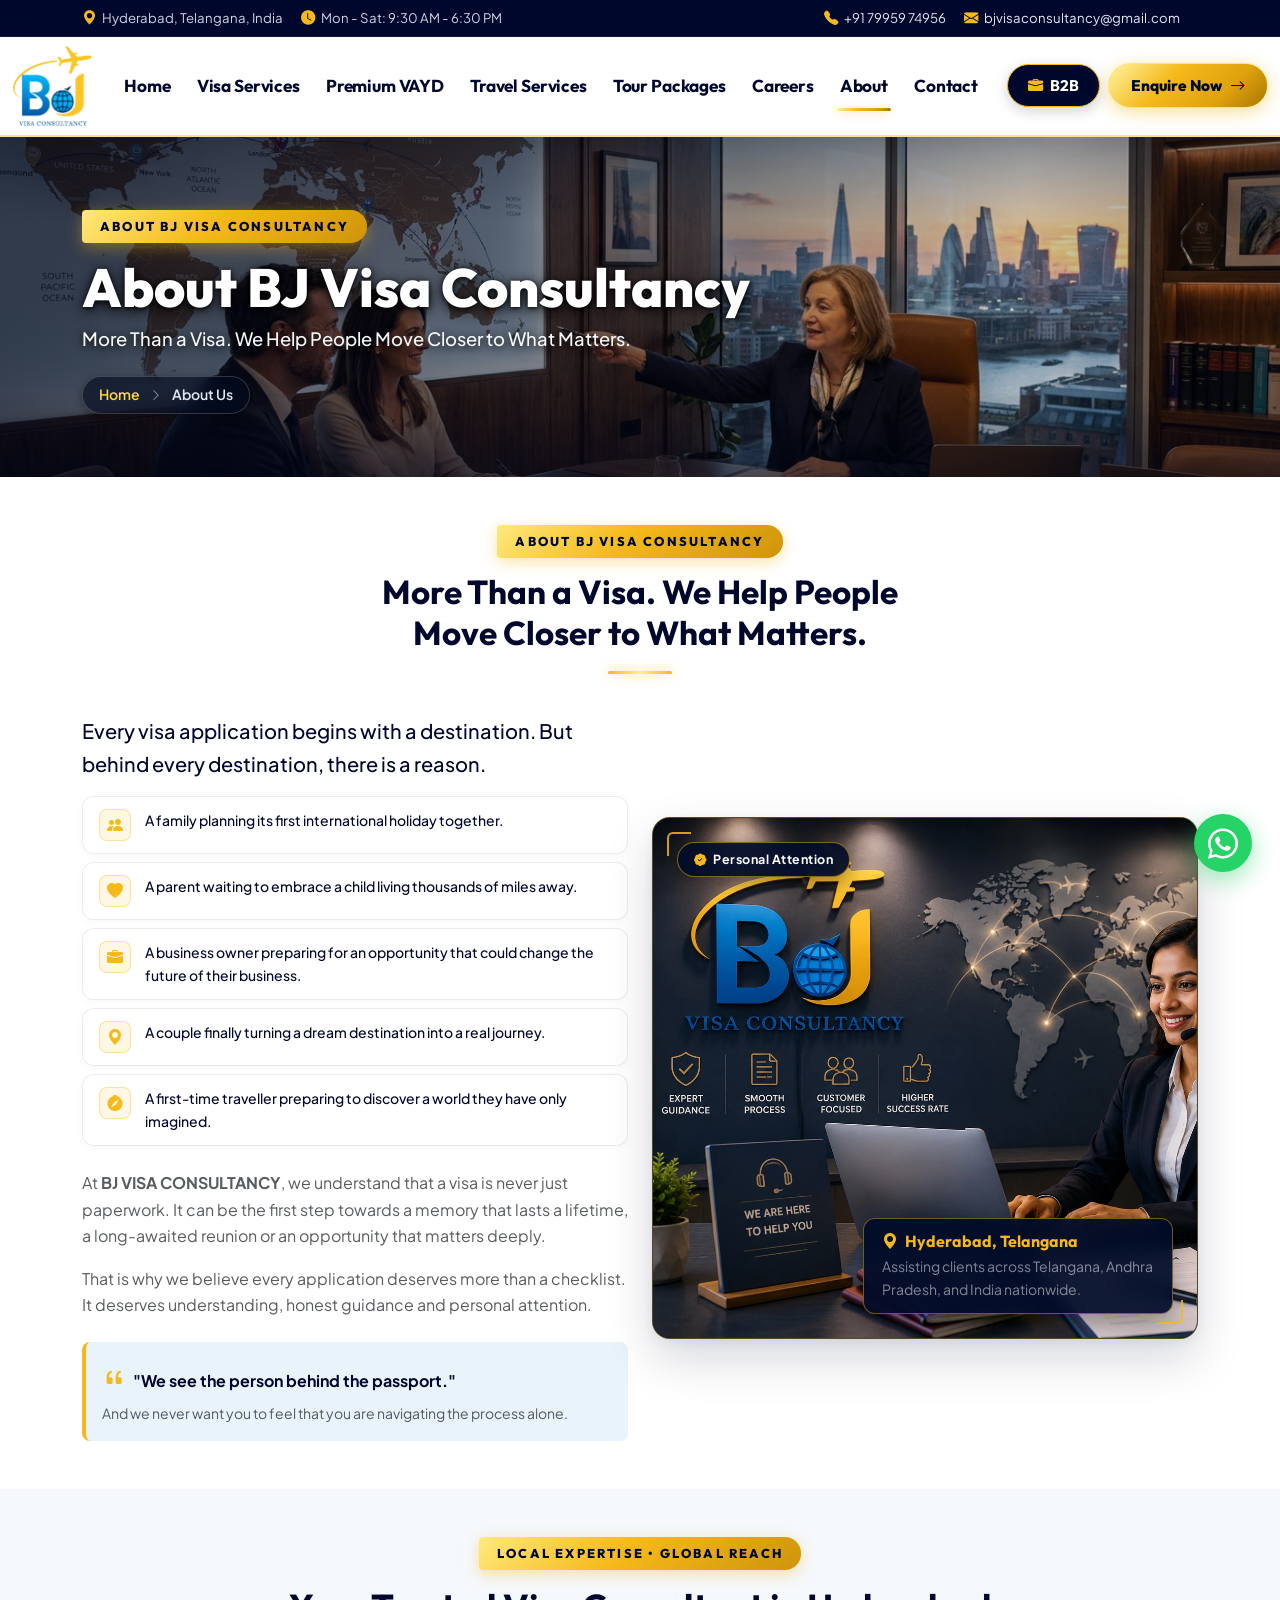
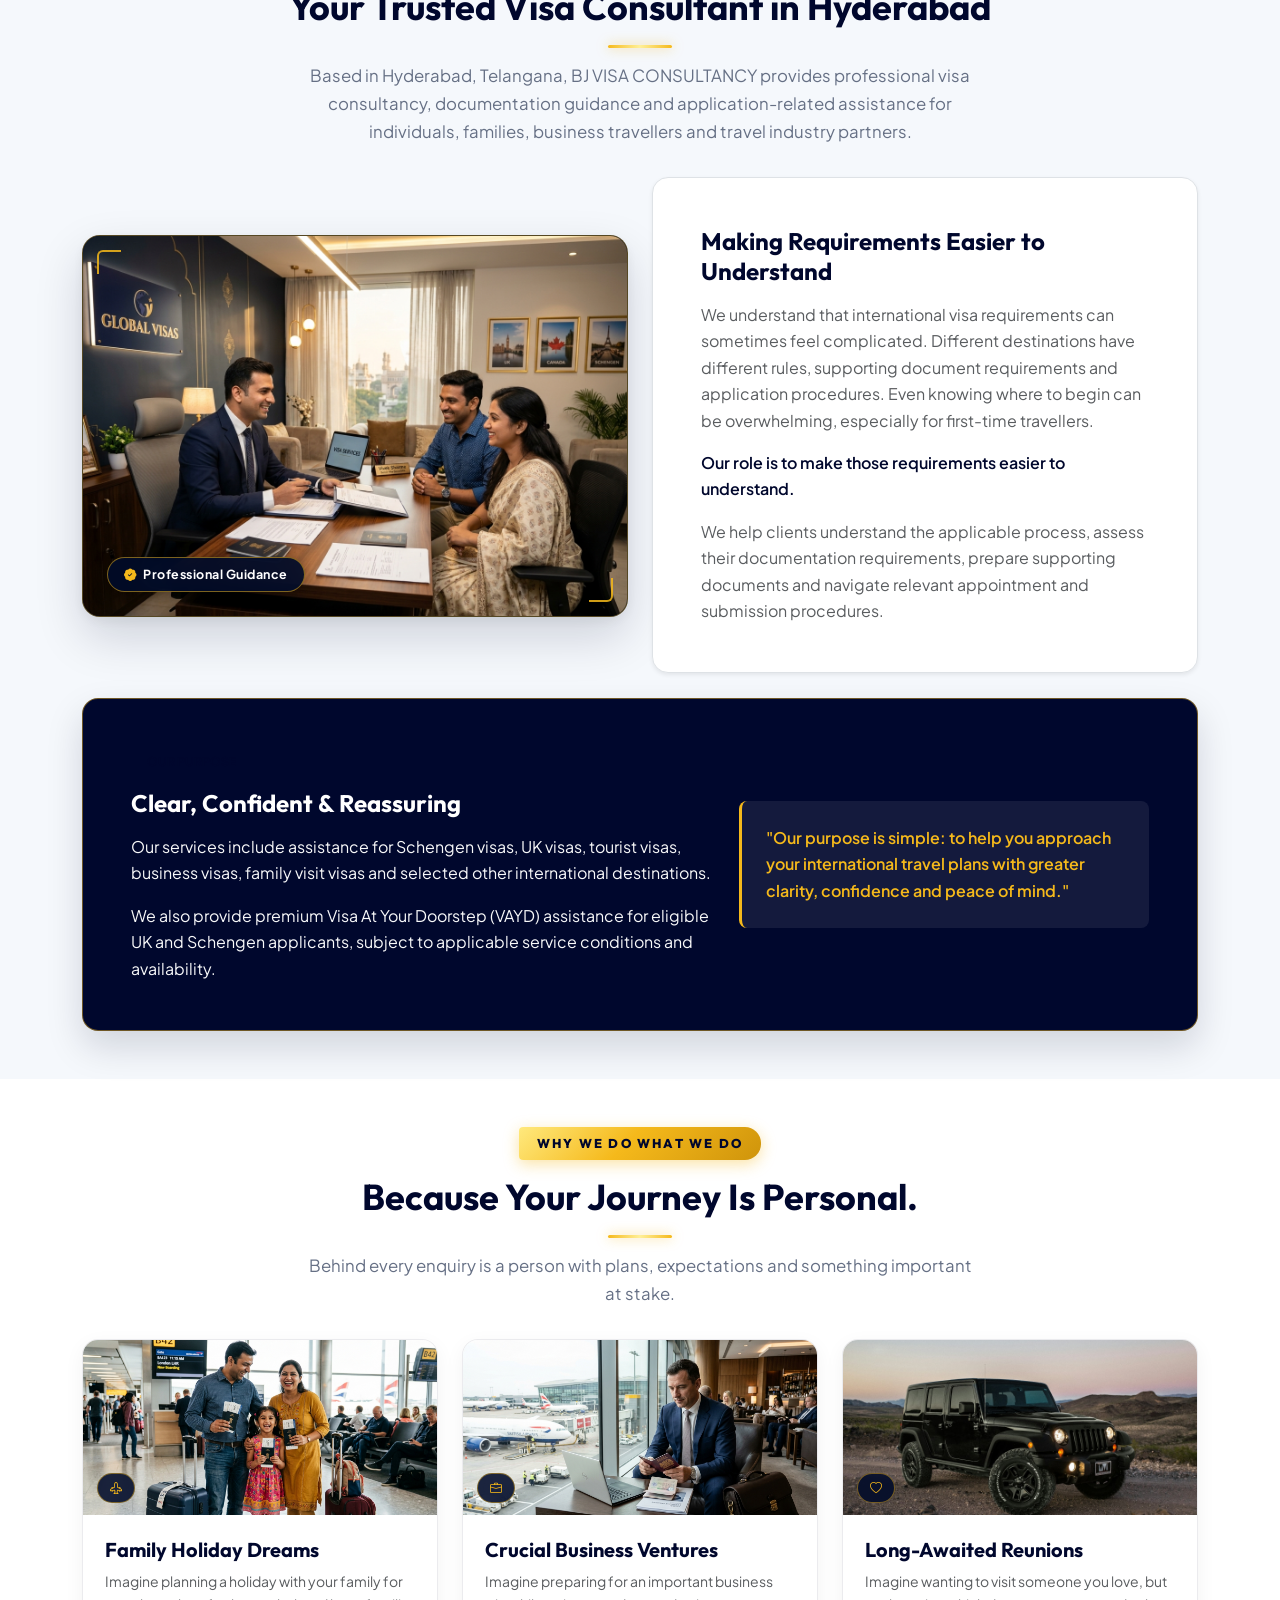
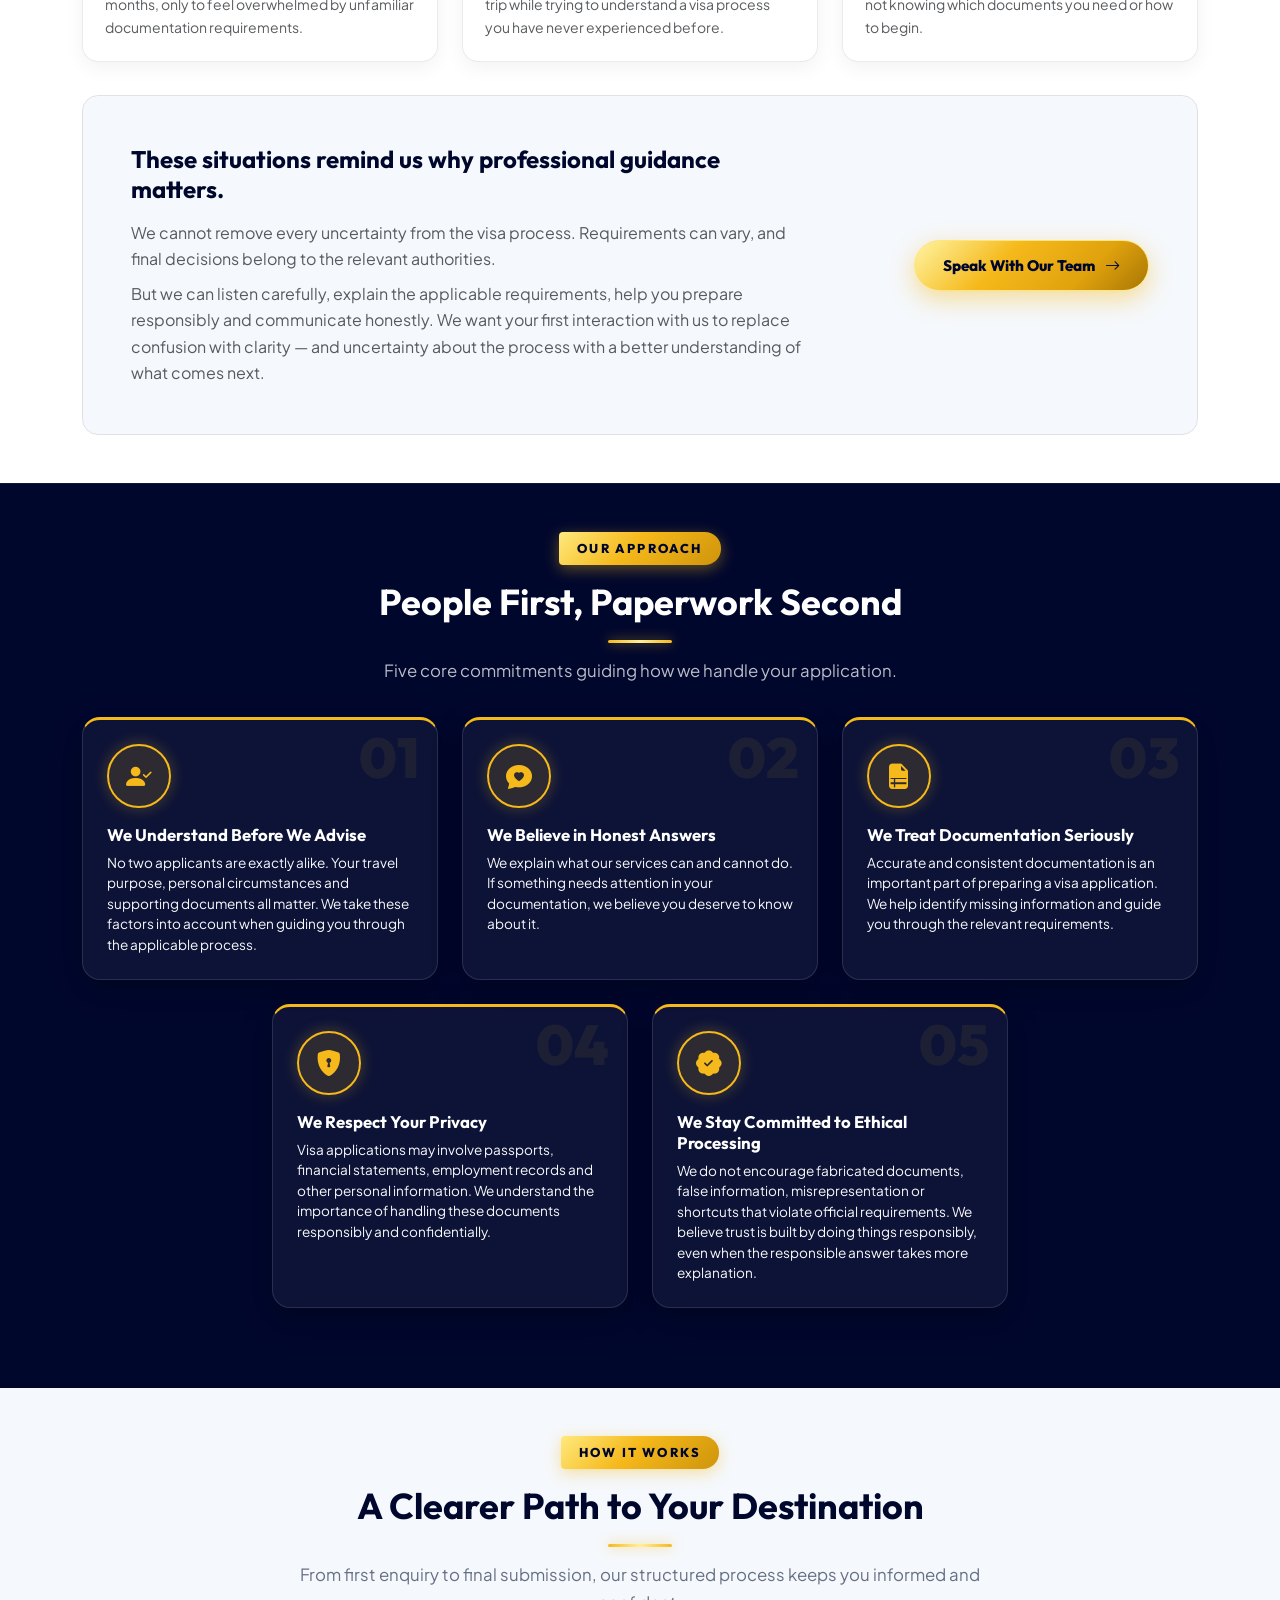
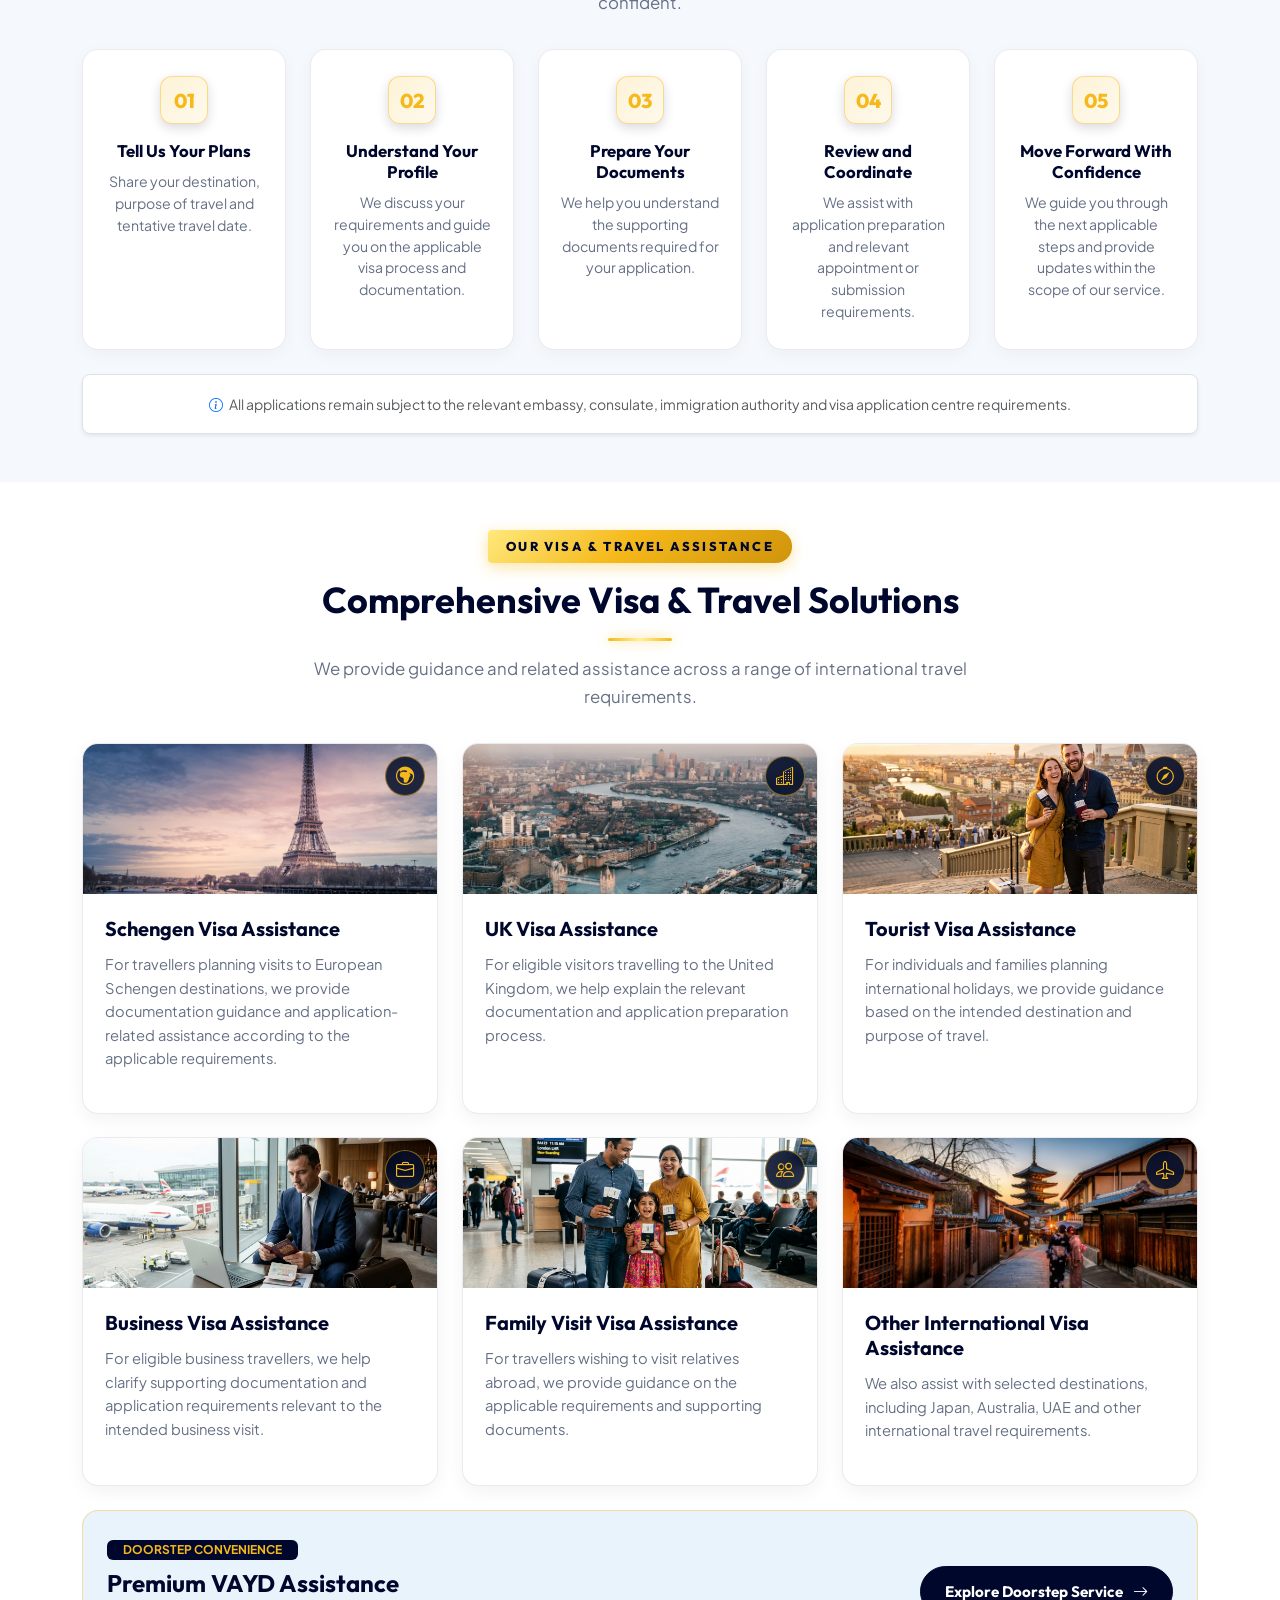
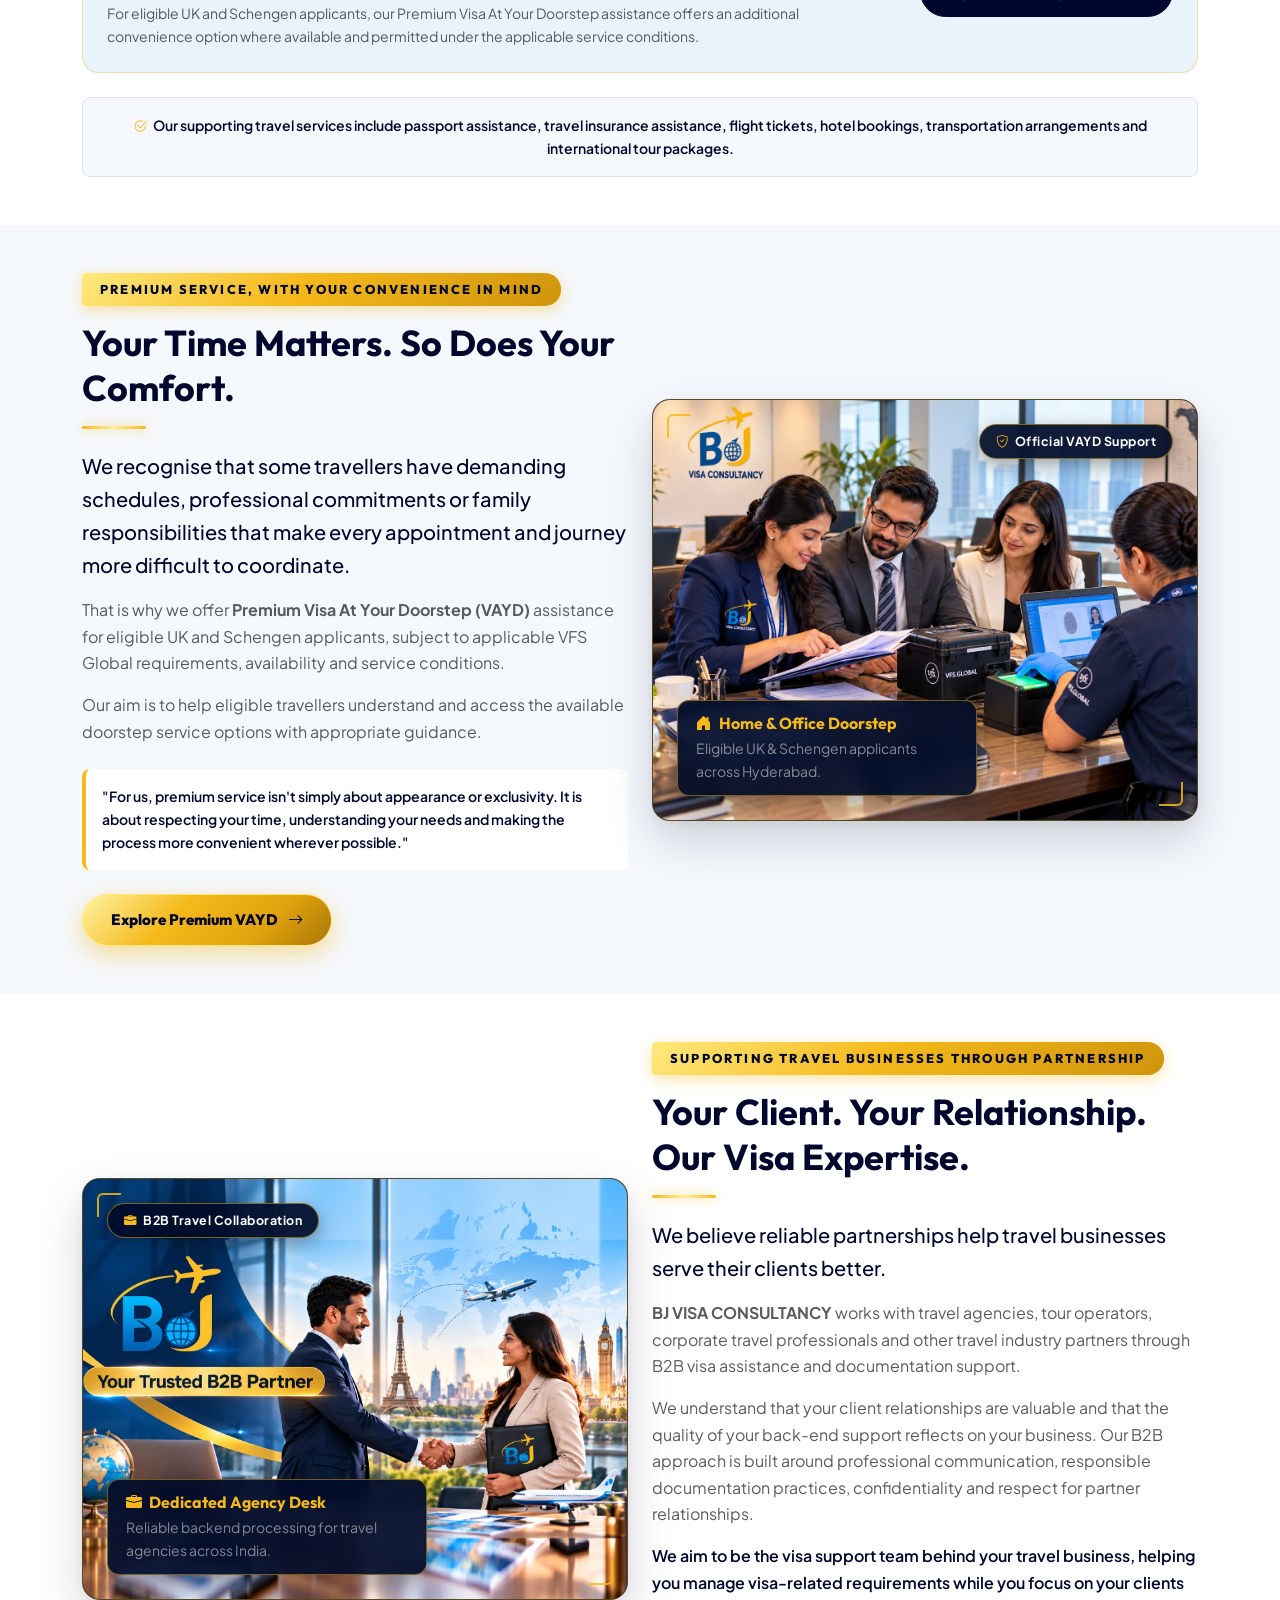
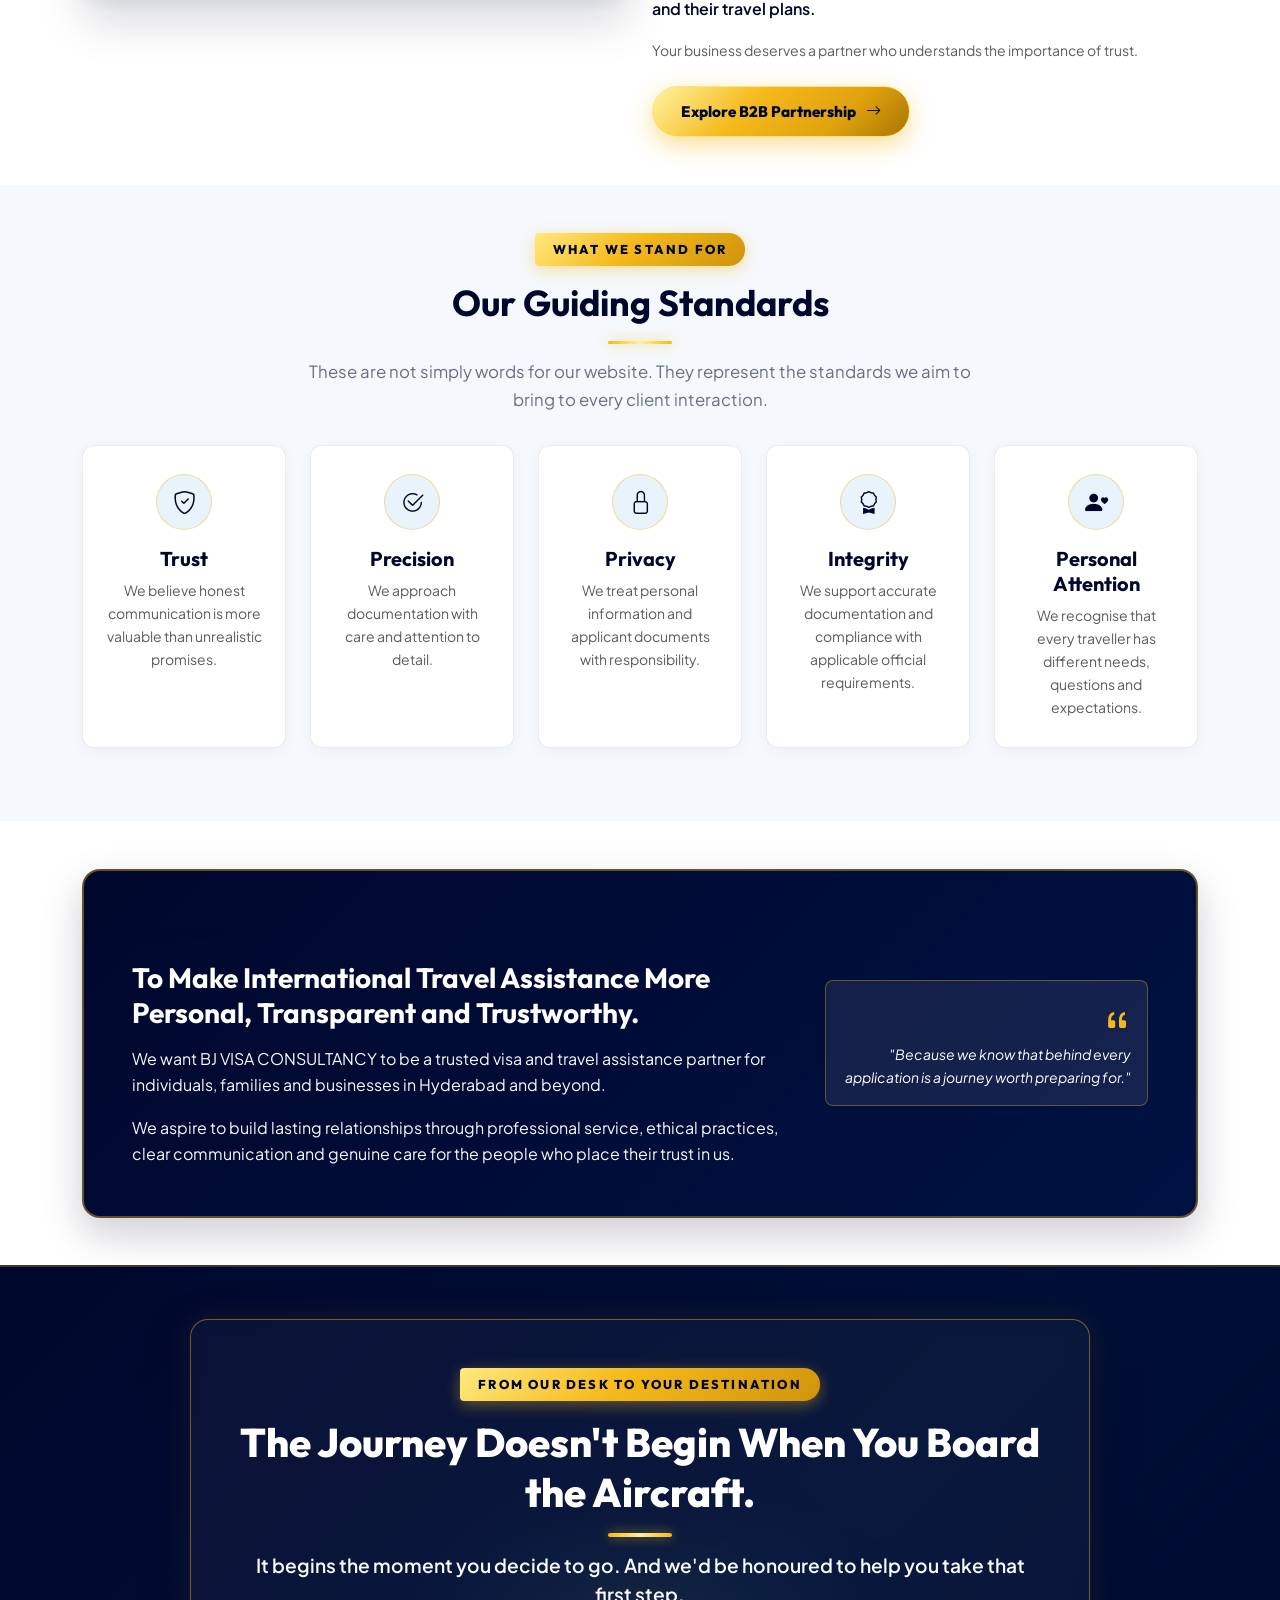
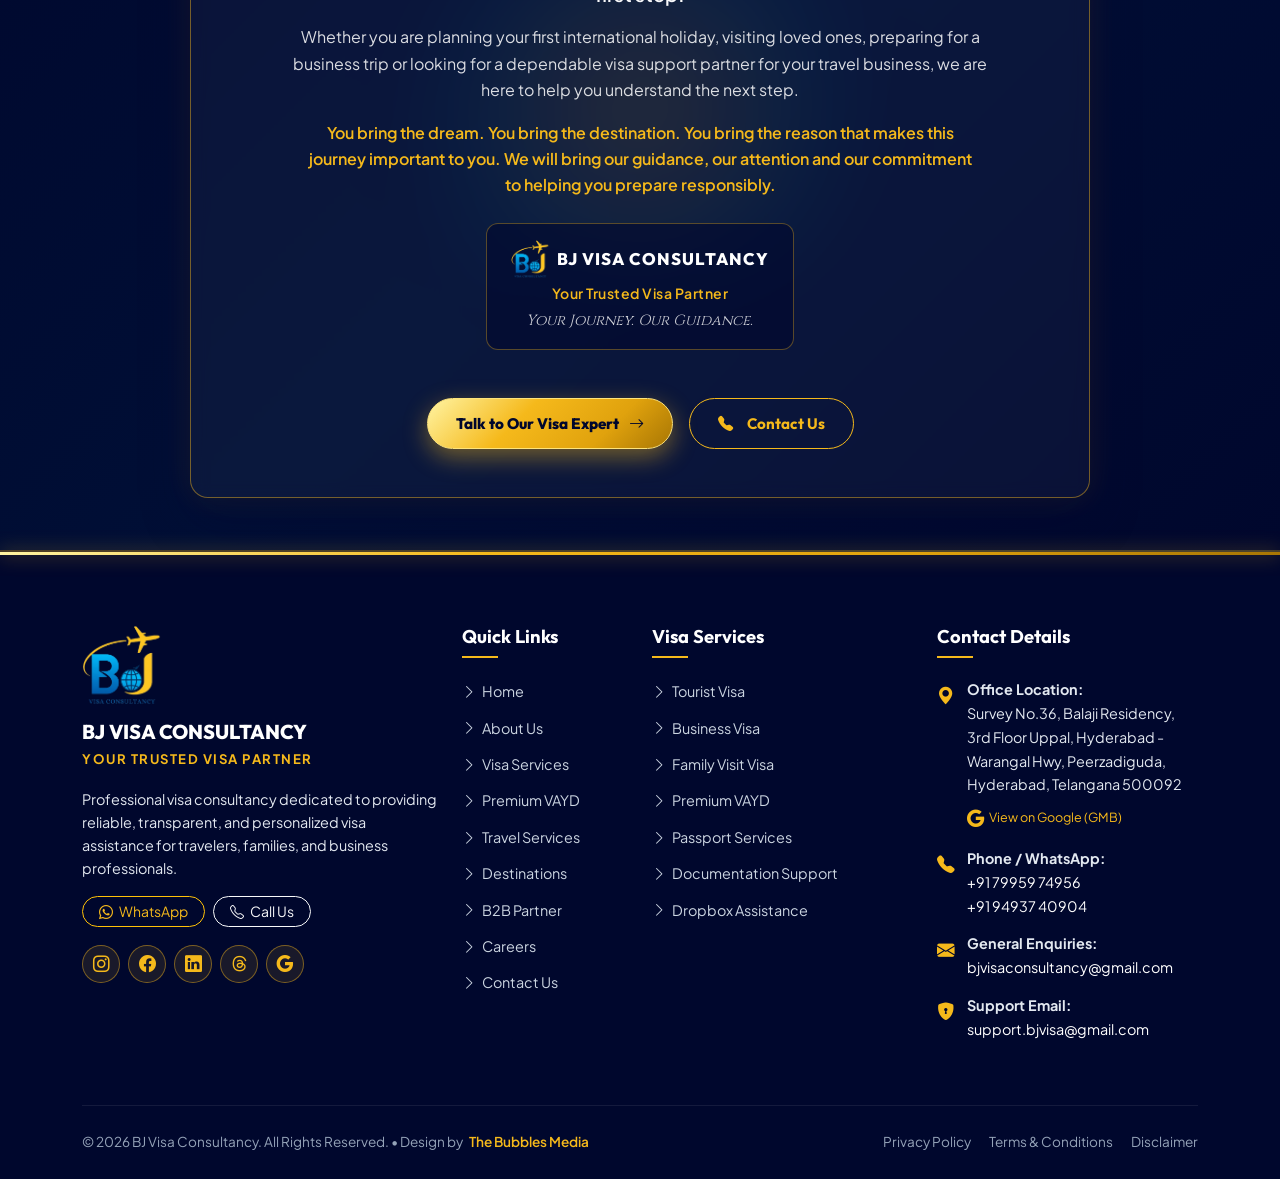
==== commit a5b96044: "Enhance responsive layouts, B2B and About headers, add Israel and Andaman destinations, and vector f" ====
--- a/about.html
+++ b/about.html
@@ -50,9 +50,15 @@
       <a class="navbar-brand" href="index.html">
         <img src="images/logo.png" alt="BJ Visa Consultancy" class="brand-logo-img">
       </a>
-      <button class="navbar-toggler" type="button" data-bs-toggle="collapse" data-bs-target="#navbarContent" aria-controls="navbarContent" aria-expanded="false" aria-label="Toggle navigation">
+      <!-- Right Header Actions on Mobile (B2B Button + Toggler) -->
+      <div class="navbar-mobile-actions d-flex align-items-center gap-2 d-lg-none">
+        <a href="b2b.html" class="btn-nav-b2b btn-nav-b2b-header">
+          <i class="bi bi-briefcase-fill"></i> B2B
+        </a>
+        <button class="navbar-toggler" type="button" data-bs-toggle="collapse" data-bs-target="#navbarContent" aria-controls="navbarContent" aria-expanded="false" aria-label="Toggle navigation">
         <span class="navbar-toggler-icon"></span>
       </button>
+      </div>
 
       <div class="collapse navbar-collapse" id="navbarContent">
         <ul class="navbar-nav ms-auto mb-2 mb-lg-0 align-items-lg-center">
@@ -66,7 +72,7 @@
           <li class="nav-item"><a class="nav-link" href="contact.html">Contact</a></li>
         </ul>
         <div class="nav-cta-group ms-lg-3 mt-3 mt-lg-0 d-flex flex-column flex-sm-row flex-lg-row align-items-stretch align-items-lg-center gap-2">
-          <a href="b2b.html" class="btn-nav-b2b">
+          <a href="b2b.html" class="btn-nav-b2b d-none d-lg-inline-flex">
             <i class="bi bi-briefcase-fill"></i> B2B
           </a>
           <button class="btn-nav-enquire" data-bs-toggle="modal" data-bs-target="#enquiryModal">
@@ -80,17 +86,17 @@
   <!-- Subpage Header Banner -->
   <header class="page-hero-banner hero-about">
     <div class="container position-relative">
-      <div class="row">
-        <div class="col-lg-9">
+      <div class="row align-items-center">
+        <div class="col-lg-8">
           <div class="section-eyebrow section-eyebrow-light">ABOUT BJ VISA CONSULTANCY</div>
-          <h1 class="page-hero-title">More Than a Visa. We Help People Move Closer to What Matters.</h1>
+          <h1 class="page-hero-title mb-2">About BJ Visa Consultancy</h1>
           <p class="lead text-light opacity-90 mb-3">
-            Every visa application begins with a destination. But behind every destination, there is a reason.
+            More Than a Visa. We Help People Move Closer to What Matters.
           </p>
           <div class="page-hero-breadcrumb">
             <a href="index.html">Home</a>
             <i class="bi bi-chevron-right"></i>
-            <span>About BJ Visa Consultancy</span>
+            <span>About Us</span>
           </div>
         </div>
       </div>
@@ -100,35 +106,40 @@
   <!-- Section 1: Behind Every Destination, There Is a Reason -->
   <section class="section-padding bg-white">
     <div class="container">
+      <!-- Section 1 Header (Centered & 2 lines on laptop view only; mobile view unchanged) -->
+      <div class="about-reason-header mb-4 mb-lg-5 reveal-on-scroll">
+        <div class="section-eyebrow">ABOUT BJ VISA CONSULTANCY</div>
+        <h2 class="section-title">
+          More Than a Visa. We Help People<br class="d-none d-lg-inline"> Move Closer to What Matters.
+        </h2>
+        <div class="gold-divider"></div>
+      </div>
+
       <div class="row align-items-center g-5">
-        <div class="col-lg-6">
-          <div class="section-eyebrow">ABOUT BJ VISA CONSULTANCY</div>
-          <h2 class="section-title">More Than a Visa. We Help People Move Closer to What Matters.</h2>
-          <div class="gold-divider"></div>
-
+        <div class="col-lg-6 reveal-on-scroll">
           <p class="lead text-navy fw-medium">
             Every visa application begins with a destination. But behind every destination, there is a reason.
           </p>
 
           <div class="d-flex flex-column gap-2 mb-4">
-            <div class="d-flex align-items-start gap-3 p-2 rounded-3 bg-light-soft">
-              <i class="bi bi-people-fill text-gold fs-5 mt-1"></i>
+            <div class="reason-micro-card">
+              <div class="reason-icon-wrap"><i class="bi bi-people-fill"></i></div>
               <span class="text-navy fw-medium small">A family planning its first international holiday together.</span>
             </div>
-            <div class="d-flex align-items-start gap-3 p-2 rounded-3 bg-light-soft">
-              <i class="bi bi-heart-fill text-gold fs-5 mt-1"></i>
+            <div class="reason-micro-card">
+              <div class="reason-icon-wrap"><i class="bi bi-heart-fill"></i></div>
               <span class="text-navy fw-medium small">A parent waiting to embrace a child living thousands of miles away.</span>
             </div>
-            <div class="d-flex align-items-start gap-3 p-2 rounded-3 bg-light-soft">
-              <i class="bi bi-briefcase-fill text-gold fs-5 mt-1"></i>
+            <div class="reason-micro-card">
+              <div class="reason-icon-wrap"><i class="bi bi-briefcase-fill"></i></div>
               <span class="text-navy fw-medium small">A business owner preparing for an opportunity that could change the future of their business.</span>
             </div>
-            <div class="d-flex align-items-start gap-3 p-2 rounded-3 bg-light-soft">
-              <i class="bi bi-geo-alt-fill text-gold fs-5 mt-1"></i>
+            <div class="reason-micro-card">
+              <div class="reason-icon-wrap"><i class="bi bi-geo-alt-fill"></i></div>
               <span class="text-navy fw-medium small">A couple finally turning a dream destination into a real journey.</span>
             </div>
-            <div class="d-flex align-items-start gap-3 p-2 rounded-3 bg-light-soft">
-              <i class="bi bi-compass-fill text-gold fs-5 mt-1"></i>
+            <div class="reason-micro-card">
+              <div class="reason-icon-wrap"><i class="bi bi-compass-fill"></i></div>
               <span class="text-navy fw-medium small">A first-time traveller preparing to discover a world they have only imagined.</span>
             </div>
           </div>
@@ -151,13 +162,14 @@
           </div>
         </div>
 
-        <div class="col-lg-6">
-          <div class="position-relative">
+        <div class="col-lg-6 reveal-on-scroll reveal-delay-2">
+          <div class="editorial-image-frame position-relative">
+            <span class="editorial-badge-pill top-0 start-0 m-4"><i class="bi bi-patch-check-fill text-gold me-1"></i> Personal Attention</span>
             <picture>
               <source srcset="images/about/bjvc-customer-support.webp" type="image/webp">
-              <img src="images/about/bjvc-customer-support.png" alt="BJ Visa Consultancy Dedicated Client Support Desk" class="rounded-4 shadow-lg w-100" style="height: 480px; object-fit: cover;">
+              <img src="images/about/bjvc-customer-support.png" alt="BJ Visa Consultancy Dedicated Client Support Desk" style="height: 520px; object-fit: cover; object-position: left center;">
             </picture>
-            <div class="position-absolute bottom-0 end-0 m-4 p-3 bg-navy text-white rounded-3 shadow border border-warning" style="max-width: 300px;">
+            <div class="floating-trust-chip bottom-0 end-0 m-4" style="max-width: 310px;">
               <h6 class="text-gold font-heading mb-1"><i class="bi bi-geo-alt-fill me-1"></i> Hyderabad, Telangana</h6>
               <p class="small text-white-50 mb-0">Assisting clients across Telangana, Andhra Pradesh, and India nationwide.</p>
             </div>
@@ -170,7 +182,7 @@
   <!-- Section 2: Your Trusted Visa Consultant in Hyderabad -->
   <section class="section-padding bg-light-soft">
     <div class="container">
-      <div class="text-center max-w-700 mx-auto mb-5">
+      <div class="text-center max-w-700 mx-auto mb-5 reveal-on-scroll">
         <div class="section-eyebrow">LOCAL EXPERTISE • GLOBAL REACH</div>
         <h2 class="section-title">Your Trusted Visa Consultant in Hyderabad</h2>
         <div class="gold-divider mx-auto"></div>
@@ -179,9 +191,16 @@
         </p>
       </div>
 
-      <div class="row g-4 align-items-center">
-        <div class="col-lg-6">
-          <div class="p-4 p-md-5 bg-white rounded-4 shadow-sm h-100">
+      <div class="row g-4 align-items-center mb-4">
+        <div class="col-lg-6 reveal-on-scroll">
+          <div class="editorial-image-frame position-relative">
+            <span class="editorial-badge-pill bottom-0 start-0 m-4"><i class="bi bi-patch-check-fill text-gold me-1"></i> Professional Guidance</span>
+            <img src="images/about/visa-consultation-guidance.jpg" alt="BJ Visa Consultation Guidance in Hyderabad" style="height: 380px; object-fit: cover;">
+          </div>
+        </div>
+
+        <div class="col-lg-6 reveal-on-scroll reveal-delay-2">
+          <div class="p-4 p-md-5 bg-white rounded-4 shadow-sm h-100 border">
             <h4 class="font-heading fw-bold text-navy mb-3">Making Requirements Easier to Understand</h4>
             <p class="text-muted">
               We understand that international visa requirements can sometimes feel complicated. Different destinations have different rules, supporting document requirements and application procedures. Even knowing where to begin can be overwhelming, especially for first-time travellers.
@@ -194,21 +213,29 @@
             </p>
           </div>
         </div>
-
-        <div class="col-lg-6">
-          <div class="p-4 p-md-5 rounded-4 h-100" style="background: var(--navy-deep); border: 1.5px solid rgba(245, 185, 27, 0.45);">
-            <span class="badge bg-gold text-navy fw-bold px-3 py-1 mb-3">OUR PURPOSE</span>
-            <h4 class="font-heading fw-bold text-white mb-3">Clear, Confident &amp; Reassuring</h4>
-            <p class="text-light opacity-90 mb-3">
-              Our services include assistance for Schengen visas, UK visas, tourist visas, business visas, family visit visas and selected other international destinations.
-            </p>
-            <p class="text-light opacity-90 mb-4">
-              We also provide premium Visa At Your Doorstep (VAYD) assistance for eligible UK and Schengen applicants, subject to applicable service conditions and availability.
-            </p>
-            <div class="p-3 rounded-3" style="background: rgba(255, 255, 255, 0.08); border-left: 3px solid var(--gold);">
-              <p class="text-gold mb-0 fw-semibold">
-                "Our purpose is simple: to help you approach your international travel plans with greater clarity, confidence and peace of mind."
-              </p>
+      </div>
+
+      <div class="row g-4">
+        <div class="col-lg-12 reveal-on-scroll">
+          <div class="p-4 p-md-5 rounded-4" style="background: var(--navy-deep); border: 1.5px solid rgba(245, 185, 27, 0.45); box-shadow: 0 16px 36px rgba(0, 11, 41, 0.15);">
+            <div class="row align-items-center g-4">
+              <div class="col-lg-7">
+                <span class="badge bg-gold text-navy fw-bold px-3 py-1 mb-3">OUR PURPOSE</span>
+                <h4 class="font-heading fw-bold text-white mb-3">Clear, Confident &amp; Reassuring</h4>
+                <p class="text-light opacity-90 mb-3">
+                  Our services include assistance for Schengen visas, UK visas, tourist visas, business visas, family visit visas and selected other international destinations.
+                </p>
+                <p class="text-light opacity-90 mb-0">
+                  We also provide premium Visa At Your Doorstep (VAYD) assistance for eligible UK and Schengen applicants, subject to applicable service conditions and availability.
+                </p>
+              </div>
+              <div class="col-lg-5">
+                <div class="p-4 rounded-3" style="background: rgba(255, 255, 255, 0.08); border-left: 3px solid var(--gold);">
+                  <p class="text-gold mb-0 fw-semibold fs-6">
+                    "Our purpose is simple: to help you approach your international travel plans with greater clarity, confidence and peace of mind."
+                  </p>
+                </div>
+              </div>
             </div>
           </div>
         </div>
@@ -219,7 +246,7 @@
   <!-- Section 3: Why We Do What We Do -->
   <section class="section-padding bg-white">
     <div class="container">
-      <div class="text-center max-w-700 mx-auto mb-5">
+      <div class="text-center max-w-700 mx-auto mb-5 reveal-on-scroll">
         <div class="section-eyebrow">WHY WE DO WHAT WE DO</div>
         <h2 class="section-title">Because Your Journey Is Personal.</h2>
         <div class="gold-divider mx-auto"></div>
@@ -229,42 +256,57 @@
       </div>
 
       <div class="row g-4 mb-5">
-        <div class="col-lg-4">
-          <div class="empathy-card">
-            <div class="d-flex align-items-center gap-2 mb-3 text-gold fs-4">
-              <i class="bi bi-airplane-engines"></i>
-            </div>
-            <h5 class="font-heading fw-bold text-navy mb-2">Family Holiday Dreams</h5>
-            <p class="text-muted small mb-0">
-              Imagine planning a holiday with your family for months, only to feel overwhelmed by unfamiliar documentation requirements.
-            </p>
-          </div>
-        </div>
-        <div class="col-lg-4">
-          <div class="empathy-card">
-            <div class="d-flex align-items-center gap-2 mb-3 text-gold fs-4">
-              <i class="bi bi-briefcase"></i>
-            </div>
-            <h5 class="font-heading fw-bold text-navy mb-2">Crucial Business Ventures</h5>
-            <p class="text-muted small mb-0">
-              Imagine preparing for an important business trip while trying to understand a visa process you have never experienced before.
-            </p>
-          </div>
-        </div>
-        <div class="col-lg-4">
-          <div class="empathy-card">
-            <div class="d-flex align-items-center gap-2 mb-3 text-gold fs-4">
-              <i class="bi bi-heart"></i>
-            </div>
-            <h5 class="font-heading fw-bold text-navy mb-2">Long-Awaited Reunions</h5>
-            <p class="text-muted small mb-0">
-              Imagine wanting to visit someone you love, but not knowing which documents you need or how to begin.
-            </p>
-          </div>
-        </div>
-      </div>
-
-      <div class="p-4 p-md-5 rounded-4 bg-light-soft border">
+        <div class="col-lg-4 reveal-on-scroll reveal-delay-1">
+          <div class="empathy-visual-card">
+            <div class="empathy-card-img-wrap">
+              <img src="images/services/family-visa.jpg" alt="Family Holiday Dreams">
+              <div class="empathy-card-badge">
+                <i class="bi bi-airplane-engines"></i>
+              </div>
+            </div>
+            <div class="empathy-card-body">
+              <h5 class="font-heading fw-bold text-navy mb-2">Family Holiday Dreams</h5>
+              <p class="text-muted small mb-0">
+                Imagine planning a holiday with your family for months, only to feel overwhelmed by unfamiliar documentation requirements.
+              </p>
+            </div>
+          </div>
+        </div>
+        <div class="col-lg-4 reveal-on-scroll reveal-delay-2">
+          <div class="empathy-visual-card">
+            <div class="empathy-card-img-wrap">
+              <img src="images/services/business-visa.jpg" alt="Crucial Business Ventures">
+              <div class="empathy-card-badge">
+                <i class="bi bi-briefcase"></i>
+              </div>
+            </div>
+            <div class="empathy-card-body">
+              <h5 class="font-heading fw-bold text-navy mb-2">Crucial Business Ventures</h5>
+              <p class="text-muted small mb-0">
+                Imagine preparing for an important business trip while trying to understand a visa process you have never experienced before.
+              </p>
+            </div>
+          </div>
+        </div>
+        <div class="col-lg-4 reveal-on-scroll reveal-delay-3">
+          <div class="empathy-visual-card">
+            <div class="empathy-card-img-wrap">
+              <img src="images/hero/airport-sunset.jpg" alt="Long-Awaited Reunions">
+              <div class="empathy-card-badge">
+                <i class="bi bi-heart"></i>
+              </div>
+            </div>
+            <div class="empathy-card-body">
+              <h5 class="font-heading fw-bold text-navy mb-2">Long-Awaited Reunions</h5>
+              <p class="text-muted small mb-0">
+                Imagine wanting to visit someone you love, but not knowing which documents you need or how to begin.
+              </p>
+            </div>
+          </div>
+        </div>
+      </div>
+
+      <div class="p-4 p-md-5 rounded-4 bg-light-soft border reveal-on-scroll">
         <div class="row align-items-center g-4">
           <div class="col-lg-8">
             <h4 class="font-heading fw-bold text-navy mb-3">These situations remind us why professional guidance matters.</h4>
@@ -288,7 +330,7 @@
   <!-- Section 4: Our Approach: People First, Paperwork Second -->
   <section class="section-padding why-choose-section">
     <div class="container">
-      <div class="text-center max-w-700 mx-auto mb-5">
+      <div class="text-center max-w-700 mx-auto mb-5 reveal-on-scroll">
         <div class="section-eyebrow section-eyebrow-light">OUR APPROACH</div>
         <h2 class="section-title text-white">People First, Paperwork Second</h2>
         <div class="gold-divider mx-auto"></div>
@@ -297,67 +339,67 @@
         </p>
       </div>
 
-      <div class="row g-4 mb-5">
+      <div class="row g-4 justify-content-center mb-5">
         <!-- 1. We Understand Before We Advise -->
-        <div class="col-lg-4 col-md-6">
-          <div class="why-choose-card text-start h-100 p-4">
+        <div class="col-lg-4 col-md-6 reveal-on-scroll reveal-delay-1">
+          <div class="approach-pillar-card text-start h-100 p-4" data-step="01">
             <div class="why-choose-icon-circle mx-0 mb-3">
               <i class="bi bi-person-check-fill"></i>
             </div>
-            <h5 class="why-choose-title">We Understand Before We Advise</h5>
-            <p class="why-choose-desc">
+            <h5 class="why-choose-title text-white">We Understand Before We Advise</h5>
+            <p class="why-choose-desc text-light opacity-80">
               No two applicants are exactly alike. Your travel purpose, personal circumstances and supporting documents all matter. We take these factors into account when guiding you through the applicable process.
             </p>
           </div>
         </div>
 
         <!-- 2. We Believe in Honest Answers -->
-        <div class="col-lg-4 col-md-6">
-          <div class="why-choose-card text-start h-100 p-4">
+        <div class="col-lg-4 col-md-6 reveal-on-scroll reveal-delay-2">
+          <div class="approach-pillar-card text-start h-100 p-4" data-step="02">
             <div class="why-choose-icon-circle mx-0 mb-3">
               <i class="bi bi-chat-heart-fill"></i>
             </div>
-            <h5 class="why-choose-title">We Believe in Honest Answers</h5>
-            <p class="why-choose-desc">
+            <h5 class="why-choose-title text-white">We Believe in Honest Answers</h5>
+            <p class="why-choose-desc text-light opacity-80">
               We explain what our services can and cannot do. If something needs attention in your documentation, we believe you deserve to know about it.
             </p>
           </div>
         </div>
 
         <!-- 3. We Treat Documentation Seriously -->
-        <div class="col-lg-4 col-md-6">
-          <div class="why-choose-card text-start h-100 p-4">
+        <div class="col-lg-4 col-md-6 reveal-on-scroll reveal-delay-3">
+          <div class="approach-pillar-card text-start h-100 p-4" data-step="03">
             <div class="why-choose-icon-circle mx-0 mb-3">
               <i class="bi bi-file-earmark-ruled-fill"></i>
             </div>
-            <h5 class="why-choose-title">We Treat Documentation Seriously</h5>
-            <p class="why-choose-desc">
+            <h5 class="why-choose-title text-white">We Treat Documentation Seriously</h5>
+            <p class="why-choose-desc text-light opacity-80">
               Accurate and consistent documentation is an important part of preparing a visa application. We help identify missing information and guide you through the relevant requirements.
             </p>
           </div>
         </div>
 
         <!-- 4. We Respect Your Privacy -->
-        <div class="col-lg-4 col-md-6">
-          <div class="why-choose-card text-start h-100 p-4">
+        <div class="col-lg-4 col-md-6 reveal-on-scroll reveal-delay-4">
+          <div class="approach-pillar-card text-start h-100 p-4" data-step="04">
             <div class="why-choose-icon-circle mx-0 mb-3">
               <i class="bi bi-shield-lock-fill"></i>
             </div>
-            <h5 class="why-choose-title">We Respect Your Privacy</h5>
-            <p class="why-choose-desc">
+            <h5 class="why-choose-title text-white">We Respect Your Privacy</h5>
+            <p class="why-choose-desc text-light opacity-80">
               Visa applications may involve passports, financial statements, employment records and other personal information. We understand the importance of handling these documents responsibly and confidentially.
             </p>
           </div>
         </div>
 
         <!-- 5. We Stay Committed to Ethical Processing -->
-        <div class="col-lg-4 col-md-6">
-          <div class="why-choose-card text-start h-100 p-4">
+        <div class="col-lg-4 col-md-6 reveal-on-scroll reveal-delay-5">
+          <div class="approach-pillar-card text-start h-100 p-4" data-step="05">
             <div class="why-choose-icon-circle mx-0 mb-3">
               <i class="bi bi-patch-check-fill"></i>
             </div>
-            <h5 class="why-choose-title">We Stay Committed to Ethical Processing</h5>
-            <p class="why-choose-desc">
+            <h5 class="why-choose-title text-white">We Stay Committed to Ethical Processing</h5>
+            <p class="why-choose-desc text-light opacity-80">
               We do not encourage fabricated documents, false information, misrepresentation or shortcuts that violate official requirements. We believe trust is built by doing things responsibly, even when the responsible answer takes more explanation.
             </p>
           </div>
@@ -369,7 +411,7 @@
   <!-- Section 5: How It Works: A Clearer Path to Your Destination -->
   <section class="section-padding bg-light-soft">
     <div class="container">
-      <div class="text-center max-w-700 mx-auto mb-5">
+      <div class="text-center max-w-700 mx-auto mb-5 reveal-on-scroll">
         <div class="section-eyebrow">HOW IT WORKS</div>
         <h2 class="section-title">A Clearer Path to Your Destination</h2>
         <div class="gold-divider mx-auto"></div>
@@ -380,7 +422,7 @@
 
       <div class="row g-4">
         <!-- Step 1 -->
-        <div class="col-lg col-md-4 col-sm-6">
+        <div class="col-lg col-md-4 col-sm-6 reveal-on-scroll reveal-delay-1">
           <div class="process-step-card">
             <div class="process-step-num">01</div>
             <h5 class="process-step-title">Tell Us Your Plans</h5>
@@ -391,7 +433,7 @@
         </div>
 
         <!-- Step 2 -->
-        <div class="col-lg col-md-4 col-sm-6">
+        <div class="col-lg col-md-4 col-sm-6 reveal-on-scroll reveal-delay-2">
           <div class="process-step-card">
             <div class="process-step-num">02</div>
             <h5 class="process-step-title">Understand Your Profile</h5>
@@ -402,7 +444,7 @@
         </div>
 
         <!-- Step 3 -->
-        <div class="col-lg col-md-4 col-sm-6">
+        <div class="col-lg col-md-4 col-sm-6 reveal-on-scroll reveal-delay-3">
           <div class="process-step-card">
             <div class="process-step-num">03</div>
             <h5 class="process-step-title">Prepare Your Documents</h5>
@@ -413,7 +455,7 @@
         </div>
 
         <!-- Step 4 -->
-        <div class="col-lg col-md-6 col-sm-6">
+        <div class="col-lg col-md-6 col-sm-6 reveal-on-scroll reveal-delay-4">
           <div class="process-step-card">
             <div class="process-step-num">04</div>
             <h5 class="process-step-title">Review and Coordinate</h5>
@@ -424,7 +466,7 @@
         </div>
 
         <!-- Step 5 -->
-        <div class="col-lg col-md-6 col-sm-12">
+        <div class="col-lg col-md-6 col-sm-12 reveal-on-scroll reveal-delay-5">
           <div class="process-step-card">
             <div class="process-step-num">05</div>
             <h5 class="process-step-title">Move Forward With Confidence</h5>
@@ -435,7 +477,7 @@
         </div>
       </div>
 
-      <div class="p-3 mt-4 rounded-3 text-center bg-white border shadow-sm">
+      <div class="p-3 mt-4 rounded-3 text-center bg-white border shadow-sm reveal-on-scroll">
         <small class="text-muted">
           <i class="bi bi-info-circle text-primary me-1"></i>
           All applications remain subject to the relevant embassy, consulate, immigration authority and visa application centre requirements.
@@ -447,7 +489,7 @@
   <!-- Section 6: Our Visa & Travel Assistance -->
   <section class="section-padding bg-white">
     <div class="container">
-      <div class="text-center max-w-700 mx-auto mb-5">
+      <div class="text-center max-w-700 mx-auto mb-5 reveal-on-scroll">
         <div class="section-eyebrow">OUR VISA &amp; TRAVEL ASSISTANCE</div>
         <h2 class="section-title">Comprehensive Visa &amp; Travel Solutions</h2>
         <div class="gold-divider mx-auto"></div>
@@ -458,85 +500,115 @@
 
       <div class="row g-4">
         <!-- 1. Schengen -->
-        <div class="col-lg-4 col-md-6">
-          <div class="service-card p-4 h-100">
-            <div class="service-strip-icon-box mb-3" style="width: 50px; height: 50px; font-size: 1.3rem;">
-              <i class="bi bi-globe-europe-africa"></i>
-            </div>
-            <h4 class="service-card-title">Schengen Visa Assistance</h4>
-            <p class="service-card-desc">
-              For travellers planning visits to European Schengen destinations, we provide documentation guidance and application-related assistance according to the applicable requirements.
-            </p>
+        <div class="col-lg-4 col-md-6 reveal-on-scroll reveal-delay-1">
+          <div class="solution-visual-card">
+            <div class="solution-card-img-wrap">
+              <img src="images/destinations/europe.jpg" alt="Schengen Visa Assistance">
+              <div class="solution-card-icon-tag">
+                <i class="bi bi-globe-europe-africa"></i>
+              </div>
+            </div>
+            <div class="solution-card-body">
+              <h4 class="service-card-title">Schengen Visa Assistance</h4>
+              <p class="service-card-desc">
+                For travellers planning visits to European Schengen destinations, we provide documentation guidance and application-related assistance according to the applicable requirements.
+              </p>
+            </div>
           </div>
         </div>
 
         <!-- 2. UK -->
-        <div class="col-lg-4 col-md-6">
-          <div class="service-card p-4 h-100">
-            <div class="service-strip-icon-box mb-3" style="width: 50px; height: 50px; font-size: 1.3rem;">
-              <i class="bi bi-buildings"></i>
-            </div>
-            <h4 class="service-card-title">UK Visa Assistance</h4>
-            <p class="service-card-desc">
-              For eligible visitors travelling to the United Kingdom, we help explain the relevant documentation and application preparation process.
-            </p>
+        <div class="col-lg-4 col-md-6 reveal-on-scroll reveal-delay-2">
+          <div class="solution-visual-card">
+            <div class="solution-card-img-wrap">
+              <img src="images/destinations/uk.jpg" alt="UK Visa Assistance">
+              <div class="solution-card-icon-tag">
+                <i class="bi bi-buildings"></i>
+              </div>
+            </div>
+            <div class="solution-card-body">
+              <h4 class="service-card-title">UK Visa Assistance</h4>
+              <p class="service-card-desc">
+                For eligible visitors travelling to the United Kingdom, we help explain the relevant documentation and application preparation process.
+              </p>
+            </div>
           </div>
         </div>
 
         <!-- 3. Tourist -->
-        <div class="col-lg-4 col-md-6">
-          <div class="service-card p-4 h-100">
-            <div class="service-strip-icon-box mb-3" style="width: 50px; height: 50px; font-size: 1.3rem;">
-              <i class="bi bi-compass"></i>
-            </div>
-            <h4 class="service-card-title">Tourist Visa Assistance</h4>
-            <p class="service-card-desc">
-              For individuals and families planning international holidays, we provide guidance based on the intended destination and purpose of travel.
-            </p>
+        <div class="col-lg-4 col-md-6 reveal-on-scroll reveal-delay-3">
+          <div class="solution-visual-card">
+            <div class="solution-card-img-wrap">
+              <img src="images/services/tourist-visa.jpg" alt="Tourist Visa Assistance">
+              <div class="solution-card-icon-tag">
+                <i class="bi bi-compass"></i>
+              </div>
+            </div>
+            <div class="solution-card-body">
+              <h4 class="service-card-title">Tourist Visa Assistance</h4>
+              <p class="service-card-desc">
+                For individuals and families planning international holidays, we provide guidance based on the intended destination and purpose of travel.
+              </p>
+            </div>
           </div>
         </div>
 
         <!-- 4. Business -->
-        <div class="col-lg-4 col-md-6">
-          <div class="service-card p-4 h-100">
-            <div class="service-strip-icon-box mb-3" style="width: 50px; height: 50px; font-size: 1.3rem;">
-              <i class="bi bi-briefcase"></i>
-            </div>
-            <h4 class="service-card-title">Business Visa Assistance</h4>
-            <p class="service-card-desc">
-              For eligible business travellers, we help clarify supporting documentation and application requirements relevant to the intended business visit.
-            </p>
+        <div class="col-lg-4 col-md-6 reveal-on-scroll reveal-delay-4">
+          <div class="solution-visual-card">
+            <div class="solution-card-img-wrap">
+              <img src="images/services/business-visa.jpg" alt="Business Visa Assistance">
+              <div class="solution-card-icon-tag">
+                <i class="bi bi-briefcase"></i>
+              </div>
+            </div>
+            <div class="solution-card-body">
+              <h4 class="service-card-title">Business Visa Assistance</h4>
+              <p class="service-card-desc">
+                For eligible business travellers, we help clarify supporting documentation and application requirements relevant to the intended business visit.
+              </p>
+            </div>
           </div>
         </div>
 
         <!-- 5. Family Visit -->
-        <div class="col-lg-4 col-md-6">
-          <div class="service-card p-4 h-100">
-            <div class="service-strip-icon-box mb-3" style="width: 50px; height: 50px; font-size: 1.3rem;">
-              <i class="bi bi-people"></i>
-            </div>
-            <h4 class="service-card-title">Family Visit Visa Assistance</h4>
-            <p class="service-card-desc">
-              For travellers wishing to visit relatives abroad, we provide guidance on the applicable requirements and supporting documents.
-            </p>
+        <div class="col-lg-4 col-md-6 reveal-on-scroll reveal-delay-5">
+          <div class="solution-visual-card">
+            <div class="solution-card-img-wrap">
+              <img src="images/services/family-visa.jpg" alt="Family Visit Visa Assistance">
+              <div class="solution-card-icon-tag">
+                <i class="bi bi-people"></i>
+              </div>
+            </div>
+            <div class="solution-card-body">
+              <h4 class="service-card-title">Family Visit Visa Assistance</h4>
+              <p class="service-card-desc">
+                For travellers wishing to visit relatives abroad, we provide guidance on the applicable requirements and supporting documents.
+              </p>
+            </div>
           </div>
         </div>
 
         <!-- 6. Other Destinations -->
-        <div class="col-lg-4 col-md-6">
-          <div class="service-card p-4 h-100">
-            <div class="service-strip-icon-box mb-3" style="width: 50px; height: 50px; font-size: 1.3rem;">
-              <i class="bi bi-airplane"></i>
-            </div>
-            <h4 class="service-card-title">Other International Visa Assistance</h4>
-            <p class="service-card-desc">
-              We also assist with selected destinations, including Japan, Australia, UAE and other international travel requirements.
-            </p>
+        <div class="col-lg-4 col-md-6 reveal-on-scroll reveal-delay-1">
+          <div class="solution-visual-card">
+            <div class="solution-card-img-wrap">
+              <img src="images/destinations/japan.jpg" alt="Other International Visa Assistance">
+              <div class="solution-card-icon-tag">
+                <i class="bi bi-airplane"></i>
+              </div>
+            </div>
+            <div class="solution-card-body">
+              <h4 class="service-card-title">Other International Visa Assistance</h4>
+              <p class="service-card-desc">
+                We also assist with selected destinations, including Japan, Australia, UAE and other international travel requirements.
+              </p>
+            </div>
           </div>
         </div>
 
         <!-- 7. Premium VAYD -->
-        <div class="col-lg-12">
+        <div class="col-lg-12 reveal-on-scroll">
           <div class="p-4 rounded-4" style="background: var(--blue-soft); border: 1.5px solid rgba(245, 185, 27, 0.4);">
             <div class="row align-items-center g-3">
               <div class="col-lg-8">
@@ -557,7 +629,7 @@
       </div>
 
       <!-- Supporting travel services banner -->
-      <div class="p-3 mt-4 rounded-3 text-center bg-light-soft border">
+      <div class="p-3 mt-4 rounded-3 text-center bg-light-soft border reveal-on-scroll">
         <p class="text-navy fw-semibold mb-0 small">
           <i class="bi bi-check2-circle text-gold me-1"></i>
           Our supporting travel services include passport assistance, travel insurance assistance, flight tickets, hotel bookings, transportation arrangements and international tour packages.
@@ -570,7 +642,7 @@
   <section class="section-padding bg-light-soft">
     <div class="container">
       <div class="row align-items-center g-5">
-        <div class="col-lg-6">
+        <div class="col-lg-6 reveal-on-scroll">
           <div class="section-eyebrow">PREMIUM SERVICE, WITH YOUR CONVENIENCE IN MIND</div>
           <h2 class="section-title">Your Time Matters. So Does Your Comfort.</h2>
           <div class="gold-divider"></div>
@@ -596,13 +668,14 @@
           </a>
         </div>
 
-        <div class="col-lg-6">
-          <div class="position-relative">
+        <div class="col-lg-6 reveal-on-scroll reveal-delay-2">
+          <div class="editorial-image-frame position-relative">
+            <span class="editorial-badge-pill top-0 end-0 m-4"><i class="bi bi-shield-check text-gold me-1"></i> Official VAYD Support</span>
             <picture>
               <source srcset="images/services/vayd-service-bjvc.webp" type="image/webp">
-              <img src="images/services/vayd-service-bjvc.png" alt="BJ Visa Premium Doorstep Biometric Assistance" class="rounded-4 shadow-lg w-100" style="height: 420px; object-fit: cover;">
+              <img src="images/services/vayd-service-bjvc.png" alt="BJ Visa Premium Doorstep Biometric Assistance" style="height: 420px; object-fit: cover;">
             </picture>
-            <div class="position-absolute bottom-0 start-0 m-4 p-3 bg-navy text-white rounded-3 shadow border border-warning" style="max-width: 300px;">
+            <div class="floating-trust-chip bottom-0 start-0 m-4" style="max-width: 300px;">
               <h6 class="text-gold font-heading mb-1"><i class="bi bi-house-door-fill me-1"></i> Home &amp; Office Doorstep</h6>
               <p class="small text-white-50 mb-0">Eligible UK &amp; Schengen applicants across Hyderabad.</p>
             </div>
@@ -616,7 +689,7 @@
   <section class="section-padding bg-white">
     <div class="container">
       <div class="row align-items-center g-5">
-        <div class="col-lg-6 order-lg-2">
+        <div class="col-lg-6 order-lg-2 reveal-on-scroll">
           <div class="section-eyebrow">SUPPORTING TRAVEL BUSINESSES THROUGH PARTNERSHIP</div>
           <h2 class="section-title">Your Client. Your Relationship. Our Visa Expertise.</h2>
           <div class="gold-divider"></div>
@@ -642,13 +715,14 @@
           </a>
         </div>
 
-        <div class="col-lg-6 order-lg-1">
-          <div class="position-relative">
+        <div class="col-lg-6 order-lg-1 reveal-on-scroll reveal-delay-2">
+          <div class="editorial-image-frame position-relative">
+            <span class="editorial-badge-pill top-0 start-0 m-4"><i class="bi bi-briefcase-fill text-gold me-1"></i> B2B Travel Collaboration</span>
             <picture>
               <source srcset="images/b2b/b2b-partner-banner.webp" type="image/webp">
-              <img src="images/b2b/b2b-partner-banner.png" alt="B2B Travel Agency Partnership" class="rounded-4 shadow-lg w-100" style="height: 420px; object-fit: cover;">
+              <img src="images/b2b/b2b-partner-banner.png" alt="B2B Travel Agency Partnership" style="height: 420px; object-fit: cover;">
             </picture>
-            <div class="position-absolute bottom-0 start-0 m-4 p-3 bg-navy text-white rounded-3 shadow border border-warning" style="max-width: 320px;">
+            <div class="floating-trust-chip bottom-0 start-0 m-4" style="max-width: 320px;">
               <h6 class="text-gold font-heading mb-1"><i class="bi bi-briefcase-fill me-1"></i> Dedicated Agency Desk</h6>
               <p class="small text-white-50 mb-0">Reliable backend processing for travel agencies across India.</p>
             </div>
@@ -661,7 +735,7 @@
   <!-- Section 9: What We Stand For -->
   <section class="section-padding bg-light-soft">
     <div class="container">
-      <div class="text-center max-w-700 mx-auto mb-5">
+      <div class="text-center max-w-700 mx-auto mb-5 reveal-on-scroll">
         <div class="section-eyebrow">WHAT WE STAND FOR</div>
         <h2 class="section-title">Our Guiding Standards</h2>
         <div class="gold-divider mx-auto"></div>
@@ -672,7 +746,7 @@
 
       <div class="row g-4 mb-4">
         <!-- Trust -->
-        <div class="col-lg col-md-4 col-sm-6">
+        <div class="col-lg col-md-4 col-sm-6 reveal-on-scroll reveal-delay-1">
           <div class="stand-for-card">
             <div class="stand-for-icon-box">
               <i class="bi bi-shield-check"></i>
@@ -685,7 +759,7 @@
         </div>
 
         <!-- Precision -->
-        <div class="col-lg col-md-4 col-sm-6">
+        <div class="col-lg col-md-4 col-sm-6 reveal-on-scroll reveal-delay-2">
           <div class="stand-for-card">
             <div class="stand-for-icon-box">
               <i class="bi bi-check2-circle"></i>
@@ -698,7 +772,7 @@
         </div>
 
         <!-- Privacy -->
-        <div class="col-lg col-md-4 col-sm-6">
+        <div class="col-lg col-md-4 col-sm-6 reveal-on-scroll reveal-delay-3">
           <div class="stand-for-card">
             <div class="stand-for-icon-box">
               <i class="bi bi-lock"></i>
@@ -711,7 +785,7 @@
         </div>
 
         <!-- Integrity -->
-        <div class="col-lg col-md-6 col-sm-6">
+        <div class="col-lg col-md-6 col-sm-6 reveal-on-scroll reveal-delay-4">
           <div class="stand-for-card">
             <div class="stand-for-icon-box">
               <i class="bi bi-award"></i>
@@ -724,7 +798,7 @@
         </div>
 
         <!-- Personal Attention -->
-        <div class="col-lg col-md-6 col-sm-12">
+        <div class="col-lg col-md-6 col-sm-12 reveal-on-scroll reveal-delay-5">
           <div class="stand-for-card">
             <div class="stand-for-icon-box">
               <i class="bi bi-person-heart"></i>
@@ -742,7 +816,7 @@
   <!-- Section 10: Our Vision -->
   <section class="section-padding bg-white">
     <div class="container">
-      <div class="vision-banner-box p-4 p-md-5">
+      <div class="vision-banner-box p-4 p-md-5 reveal-on-scroll">
         <div class="row align-items-center g-4">
           <div class="col-lg-8">
             <span class="badge bg-gold text-navy fw-bold px-3 py-1 mb-3">OUR VISION</span>
--- a/css/style.css
+++ b/css/style.css
@@ -441,6 +441,49 @@
   box-shadow: 0 0 0 3px rgba(245, 185, 27, 0.25);
 }
 
+/* Mobile Navbar Header Actions (B2B Button + Hamburger Toggler) */
+.navbar-mobile-actions {
+  display: flex;
+  align-items: center;
+  gap: 10px;
+}
+
+.btn-nav-b2b-header {
+  padding: 7px 16px;
+  font-size: 0.90rem;
+  line-height: 1.25;
+}
+
+@media (max-width: 991.98px) {
+  .navbar-bj {
+    padding: 8px 0;
+  }
+  .navbar-bj .brand-logo-img {
+    height: 56px;
+  }
+  .navbar-bj.navbar-scrolled .brand-logo-img {
+    height: 50px;
+  }
+  .navbar-bj .navbar-toggler {
+    padding: 6px 9px;
+    font-size: 1.05rem;
+  }
+}
+
+@media (max-width: 400px) {
+  .navbar-bj .brand-logo-img {
+    height: 48px;
+  }
+  .navbar-mobile-actions {
+    gap: 6px;
+  }
+  .btn-nav-b2b-header {
+    padding: 6px 12px;
+    font-size: 0.84rem;
+    gap: 5px;
+  }
+}
+
 /* --- Buttons --- */
 .btn-gold {
   background: var(--gold-gradient);
@@ -694,8 +737,8 @@
 .hero-vayd-box-header {
   display: flex;
   align-items: center;
-  justify-content: space-between;
-  gap: 14px;
+  justify-content: flex-start;
+  gap: 18px;
   margin-bottom: 10px;
   padding-bottom: 8px;
   border-bottom: 1px solid rgba(245, 185, 27, 0.25);
@@ -705,6 +748,7 @@
   display: flex;
   flex-direction: column;
   line-height: 1;
+  flex-shrink: 0;
 }
 
 .vayd-box-tag {
@@ -732,16 +776,18 @@
   width: 1px;
   height: 38px;
   background: rgba(245, 185, 27, 0.35);
+  flex-shrink: 0;
 }
 
 .vayd-box-doorstep {
-  display: flex;
+  display: inline-flex;
   align-items: center;
   gap: 10px;
   padding: 6px 14px;
   background: rgba(255, 255, 255, 0.08);
   border: 1px solid rgba(245, 185, 27, 0.35);
   border-radius: 10px;
+  flex-shrink: 0;
 }
 
 .vayd-doorstep-text {
@@ -762,6 +808,37 @@
   font-size: 0.95rem;
   font-weight: 800;
   color: var(--gold);
+}
+
+/* Laptop / Desktop: 2-column balanced layout with centered partition line */
+@media (min-width: 992px) {
+  .hero-vayd-box-header {
+    display: grid;
+    grid-template-columns: 1fr auto 1fr;
+    align-items: center;
+    justify-items: center;
+    gap: 0;
+  }
+
+  .vayd-box-brand {
+    justify-self: center;
+    align-self: center;
+    align-items: center;
+    text-align: center;
+  }
+
+  .vayd-box-divider {
+    justify-self: center;
+    align-self: center;
+    width: 1px;
+    height: 38px;
+    background: rgba(245, 185, 27, 0.45);
+  }
+
+  .vayd-box-doorstep {
+    justify-self: center;
+    align-self: center;
+  }
 }
 
 .hero-vayd-ribbon {
@@ -1149,7 +1226,7 @@
 
 .service-strip-grid {
   display: grid;
-  grid-template-columns: repeat(8, 1fr);
+  grid-template-columns: repeat(6, 1fr);
   gap: 16px;
   margin-top: 30px;
 }
@@ -1281,6 +1358,12 @@
   overflow: hidden;
   box-shadow: var(--shadow-lg);
   border: 2px solid #FFFFFF;
+}
+
+.about-visual-card img,
+img[src*="bjvc-customer-support"] {
+  object-fit: cover;
+  object-position: left center !important;
 }
 
 .about-badge-floating {
@@ -1924,6 +2007,20 @@
 
 .b2b-feature-badge i {
   color: var(--gold);
+}
+
+.b2b-home-banner-img {
+  width: 100%;
+  height: auto;
+  display: block;
+  object-fit: cover;
+  object-position: center;
+}
+
+@media (min-width: 992px) {
+  .b2b-home-banner-img {
+    height: 380px;
+  }
 }
 
 /* --- Final Call To Action Section --- */
@@ -2217,6 +2314,11 @@
   background-position: center 35%;
 }
 
+.hero-b2b {
+  background-image: url('../images/b2b/b2b-hero.jpg');
+  background-position: center 35%;
+}
+
 .hero-contact {
   background-image: url('../images/hero/contact-hero.jpg');
   background-position: center 40%;
@@ -2746,7 +2848,7 @@
 /* --- Responsive Breakpoints --- */
 @media (max-width: 1199.98px) {
   .service-strip-grid {
-    grid-template-columns: repeat(4, 1fr);
+    grid-template-columns: repeat(3, 1fr);
   }
   .why-choose-grid {
     grid-template-columns: repeat(3, 1fr);
@@ -2779,7 +2881,7 @@
     line-height: 1.45;
   }
   .service-strip-grid {
-    grid-template-columns: repeat(4, 1fr);
+    grid-template-columns: repeat(3, 1fr);
   }
   .ready-cta-box {
     border-radius: var(--radius-lg);
@@ -2860,6 +2962,10 @@
     bottom: 82px;
     right: 24px;
   }
+  .about-visual-card img,
+  img[src*="bjvc-customer-support"] {
+    height: 380px !important;
+  }
 }
 
 @media (max-width: 480px) {
@@ -2880,6 +2986,16 @@
   }
   .service-strip-grid {
     grid-template-columns: repeat(2, 1fr);
+  }
+  .about-visual-card img,
+  img[src*="bjvc-customer-support"] {
+    height: 340px !important;
+  }
+  .about-badge-floating {
+    left: 14px;
+    right: 14px;
+    bottom: 14px;
+    padding: 12px 14px;
   }
 }
 
@@ -2982,6 +3098,14 @@
   100% { transform: rotate(0deg) scale(1.08); }
 }
 
+/* Passport Micro Lift */
+@keyframes passportFlip {
+  0% { transform: scale(1) rotate(0deg); }
+  40% { transform: scale(1.2) rotate(-8deg); }
+  75% { transform: scale(1.12) rotate(4deg); }
+  100% { transform: scale(1.08) rotate(0deg); }
+}
+
 /* Floating WhatsApp Radiating Wave */
 @keyframes whatsappRipple {
   0% {
@@ -2996,6 +3120,11 @@
 }
 
 /* Contextual Icon Motion Triggers on Hover */
+.service-strip-card:hover .service-strip-icon-box i.fa-passport,
+.service-strip-card:hover .service-strip-icon-box i.bi-pass {
+  animation: passportFlip 0.65s ease-in-out;
+}
+
 .service-strip-card:hover .service-strip-icon-box i.bi-compass,
 .service-card:hover .service-card-icon i.bi-compass {
   animation: compassWiggle 0.65s ease-in-out;
@@ -3084,40 +3213,183 @@
 
 /* --- B2B Partner Dedicated Styles --- */
 .b2b-hero-section {
-  background: 
-    linear-gradient(90deg, rgba(2, 6, 23, 0.78) 0%, rgba(2, 6, 23, 0.52) 50%, rgba(2, 6, 23, 0.22) 80%, rgba(2, 6, 23, 0.40) 100%),
-    url('../images/hero/b2b-hero.jpg') center 30%/cover no-repeat;
-  padding: 110px 0 75px;
   position: relative;
   overflow: hidden;
+  background: linear-gradient(135deg, rgba(0, 7, 45, 0.96) 0%, rgba(13, 27, 74, 0.93) 100%),
+              url('../images/b2b/b2b-hero.jpg') center/cover no-repeat;
+  padding: 42px 0 55px;
   color: #FFFFFF;
 }
 
 @media (max-width: 991px) {
   .b2b-hero-section {
-    padding: 85px 0 55px;
-  }
+    padding: 30px 0 45px;
+  }
+}
+
+.b2b-hero-section .container {
+  max-width: 1540px;
 }
 
 .b2b-hero-banner-frame {
   position: relative;
-  border-radius: var(--radius-lg);
+  border-radius: 22px;
   overflow: hidden;
-  box-shadow: 0 25px 60px rgba(0, 0, 0, 0.45), 0 0 30px rgba(245, 185, 27, 0.2);
-  border: 2px solid rgba(245, 185, 27, 0.5);
+  box-shadow: 0 30px 80px rgba(0, 0, 0, 0.6), 0 0 45px rgba(245, 185, 27, 0.35);
+  border: 2.5px solid rgba(245, 185, 27, 0.65);
   background: #000B29;
+  width: 100%;
 }
 
 .b2b-hero-banner-frame img {
   width: 100%;
   height: auto;
+  min-height: 420px;
+  max-height: 560px;
+  object-fit: cover;
+  object-position: center;
   display: block;
-  object-fit: contain;
-  transition: transform 0.5s ease;
+  transform: scale(1.01);
+  transition: transform 0.4s ease;
 }
 
 .b2b-hero-banner-frame:hover img {
+  transform: scale(1.03);
+}
+
+@media (max-width: 991.98px) {
+  .b2b-hero-banner-frame img {
+    min-height: 280px;
+    max-height: none;
+  }
+}
+
+/* Immersive Background Architecture */
+.b2b-hero-grand {
+  position: relative;
+  overflow: hidden;
+}
+
+.b2b-hero-bg-media {
+  position: absolute;
+  top: 0;
+  left: 0;
+  width: 100%;
+  height: 100%;
+  z-index: 1;
+  overflow: hidden;
+  pointer-events: none;
+}
+
+.b2b-hero-bg-img {
+  width: 100%;
+  height: 100%;
+  object-fit: cover;
+  object-position: center;
   transform: scale(1.02);
+  transition: transform 10s ease;
+  filter: saturate(1.15) brightness(0.85);
+}
+
+.b2b-hero-veil {
+  position: absolute;
+  inset: 0;
+  background: linear-gradient(135deg, rgba(0, 7, 45, 0.94) 0%, rgba(0, 11, 41, 0.88) 50%, rgba(10, 25, 75, 0.92) 100%);
+  z-index: 2;
+  pointer-events: none;
+}
+
+.b2b-eyebrow-pill {
+  display: inline-flex;
+  align-items: center;
+  gap: 8px;
+  background: rgba(245, 185, 27, 0.15);
+  border: 1px solid rgba(245, 185, 27, 0.45);
+  padding: 6px 16px;
+  border-radius: 50px;
+  color: var(--gold);
+  font-family: var(--font-heading);
+  font-weight: 700;
+  font-size: 0.82rem;
+  letter-spacing: 1px;
+}
+
+.b2b-pulse-dot {
+  width: 8px;
+  height: 8px;
+  border-radius: 50%;
+  background: var(--gold);
+  box-shadow: 0 0 10px var(--gold);
+  animation: iconFloat 2s ease-in-out infinite alternate;
+}
+
+.b2b-hero-quote-box {
+  background: rgba(245, 185, 27, 0.10);
+  border-left: 4px solid var(--gold);
+  backdrop-filter: blur(8px);
+  -webkit-backdrop-filter: blur(8px);
+  padding: 16px 20px;
+  border-radius: 0 12px 12px 0;
+  border-top: 1px solid rgba(245, 185, 27, 0.25);
+  border-right: 1px solid rgba(245, 185, 27, 0.25);
+  border-bottom: 1px solid rgba(245, 185, 27, 0.25);
+}
+
+.b2b-hero-frame-wrapper {
+  position: relative;
+  border-radius: var(--radius-lg);
+  padding: 8px;
+  background: linear-gradient(135deg, rgba(245, 185, 27, 0.6) 0%, rgba(0, 7, 45, 0.4) 50%, rgba(245, 185, 27, 0.8) 100%);
+  box-shadow: 0 30px 80px rgba(0, 0, 0, 0.6), 0 0 40px rgba(245, 185, 27, 0.25);
+}
+
+.b2b-hero-img-glass {
+  border-radius: calc(var(--radius-lg) - 4px);
+  overflow: hidden;
+  position: relative;
+  background: #000B29;
+}
+
+.b2b-grand-visual {
+  width: 100%;
+  height: 480px;
+  object-fit: cover;
+  display: block;
+  transition: transform 0.8s cubic-bezier(0.16, 1, 0.3, 1);
+}
+
+.b2b-hero-frame-wrapper:hover .b2b-grand-visual {
+  transform: scale(1.03);
+}
+
+.b2b-hero-floating-chip {
+  position: absolute;
+  background: rgba(0, 11, 41, 0.94);
+  backdrop-filter: blur(12px);
+  -webkit-backdrop-filter: blur(12px);
+  border: 1.5px solid rgba(245, 185, 27, 0.65);
+  color: #FFFFFF;
+  padding: 10px 18px;
+  border-radius: 50px;
+  font-size: 0.85rem;
+  font-weight: 700;
+  display: inline-flex;
+  align-items: center;
+  gap: 10px;
+  z-index: 4;
+  box-shadow: 0 12px 30px rgba(0, 0, 0, 0.45);
+  animation: iconFloat 4s ease-in-out infinite;
+}
+
+.chip-top {
+  top: 24px;
+  left: 24px;
+}
+
+.chip-bottom {
+  bottom: 24px;
+  right: 24px;
+  animation-delay: 2s;
 }
 
 .b2b-trust-bar {
@@ -3151,54 +3423,170 @@
   color: rgba(245, 185, 27, 0.5);
 }
 
+/* SECTION 2: WHY PARTNER WITH BJ VISA (Alternating Left Column Showcase) */
+.b2b-why-section {
+  background: linear-gradient(180deg, #FFFFFF 0%, #F8FAFC 100%);
+}
+
+.b2b-side-img-frame {
+  height: 340px;
+  border: 2px solid rgba(245, 185, 27, 0.35);
+}
+
+.b2b-side-img-tag {
+  position: absolute;
+  bottom: 16px;
+  left: 16px;
+  background: rgba(0, 11, 41, 0.90);
+  backdrop-filter: blur(8px);
+  -webkit-backdrop-filter: blur(8px);
+  color: #FFFFFF;
+  font-size: 0.82rem;
+  font-weight: 700;
+  padding: 6px 14px;
+  border-radius: 30px;
+  border: 1px solid rgba(245, 185, 27, 0.5);
+  box-shadow: 0 4px 12px rgba(0, 0, 0, 0.3);
+}
+
+.b2b-philosophy-card {
+  background: var(--blue-soft);
+  border: 2px dashed var(--gold);
+  transition: all var(--transition-normal);
+}
+
+.b2b-philosophy-card:hover {
+  transform: translateY(-4px);
+  box-shadow: 0 12px 28px rgba(0, 7, 45, 0.08);
+  border-color: var(--gold-bright);
+}
+
 .b2b-why-card {
   background: #FFFFFF;
   border: 1.5px solid rgba(0, 7, 45, 0.08);
+  border-top: 3.5px solid transparent;
   border-radius: var(--radius-md);
-  padding: 30px;
+  padding: 24px 20px;
   height: 100%;
   position: relative;
   transition: all var(--transition-normal);
   display: flex;
   flex-direction: column;
+  box-shadow: 0 4px 14px rgba(0, 7, 45, 0.04);
 }
 
 .b2b-why-card:hover {
   transform: translateY(-6px);
-  border-color: var(--gold);
+  border-color: rgba(0, 7, 45, 0.08);
+  border-top-color: var(--gold);
   box-shadow: 0 16px 36px rgba(0, 7, 45, 0.08), 0 0 16px rgba(245, 185, 27, 0.2);
 }
 
 .b2b-num-badge {
   font-family: var(--font-heading);
-  font-size: 1.35rem;
+  font-size: 1.25rem;
   font-weight: 800;
   color: var(--gold);
   background: rgba(245, 185, 27, 0.12);
-  width: 52px;
-  height: 52px;
+  width: 48px;
+  height: 48px;
   border-radius: 12px;
   display: flex;
   align-items: center;
   justify-content: center;
-  margin-bottom: 20px;
+  margin-bottom: 16px;
   border: 1px solid rgba(245, 185, 27, 0.35);
-}
-
+  transition: all 0.3s ease;
+}
+
+.b2b-why-card:hover .b2b-num-badge {
+  background: var(--navy-dark);
+  color: var(--gold);
+  transform: scale(1.08);
+}
+
+/* Service Boxes with Photography Header */
 .b2b-service-box {
   background: #FFFFFF;
   border: 1.5px solid rgba(0, 7, 45, 0.08);
   border-radius: var(--radius-md);
-  padding: 28px 24px;
+  overflow: hidden;
   height: 100%;
   transition: all var(--transition-normal);
   position: relative;
+  display: flex;
+  flex-direction: column;
 }
 
 .b2b-service-box:hover {
   transform: translateY(-6px);
   border-color: var(--gold);
-  box-shadow: 0 16px 32px rgba(0, 7, 45, 0.08);
+  box-shadow: 0 18px 38px rgba(0, 7, 45, 0.1), 0 0 18px rgba(245, 185, 27, 0.18);
+}
+
+.b2b-service-box-media {
+  position: relative;
+  height: 180px;
+  overflow: hidden;
+}
+
+.b2b-service-box-media img {
+  width: 100%;
+  height: 100%;
+  object-fit: cover;
+  transition: transform 0.6s cubic-bezier(0.16, 1, 0.3, 1);
+}
+
+.b2b-service-box:hover .b2b-service-box-media img {
+  transform: scale(1.08);
+}
+
+.b2b-service-media-overlay {
+  position: absolute;
+  inset: 0;
+  background: linear-gradient(180deg, rgba(0, 7, 45, 0.1) 0%, rgba(0, 7, 45, 0.68) 100%);
+}
+
+.b2b-service-floating-icon {
+  position: absolute;
+  bottom: 12px;
+  left: 18px;
+  width: 48px;
+  height: 48px;
+  border-radius: 12px;
+  background: #00072D;
+  border: 2px solid var(--gold);
+  color: var(--gold);
+  display: flex;
+  align-items: center;
+  justify-content: center;
+  font-size: 1.3rem;
+  box-shadow: 0 6px 18px rgba(0, 0, 0, 0.35);
+  z-index: 2;
+  transition: all 0.3s ease;
+}
+
+.b2b-service-box:hover .b2b-service-floating-icon {
+  background: var(--gold);
+  color: #00072D;
+  transform: scale(1.1);
+}
+
+.b2b-service-box-body {
+  padding: 24px 22px;
+  flex-grow: 1;
+  display: flex;
+  flex-direction: column;
+}
+
+.b2b-service-featured-banner {
+  padding: 0;
+  border-radius: var(--radius-md);
+}
+
+.b2b-group-banner {
+  background: linear-gradient(135deg, rgba(0, 7, 45, 0.94) 0%, rgba(0, 11, 41, 0.90) 100%), url('../images/hero/airport-sunset.jpg') center/cover no-repeat;
+  border: 2px solid rgba(245, 185, 27, 0.4);
 }
 
 .b2b-dest-card {
@@ -3227,12 +3615,107 @@
   transform: scale(1.05);
 }
 
+.b2b-dest-badge {
+  position: absolute;
+  top: 14px;
+  right: 14px;
+  background: rgba(0, 11, 41, 0.88);
+  backdrop-filter: blur(8px);
+  -webkit-backdrop-filter: blur(8px);
+  border: 1px solid rgba(245, 185, 27, 0.45);
+  color: var(--gold);
+  padding: 4px 10px;
+  border-radius: 50%;
+  font-size: 0.95rem;
+}
+
+/* SECTION 7: COMMITMENTS WITH SHIELD ICONS */
+.b2b-commitment-card {
+  background: #FFFFFF;
+  border-radius: var(--radius-md);
+  border: 1.5px solid rgba(0, 7, 45, 0.08);
+  border-top: 4px solid var(--gold);
+  padding: 28px 24px;
+  height: 100%;
+  transition: all var(--transition-normal);
+  box-shadow: 0 4px 14px rgba(0, 7, 45, 0.04);
+}
+
+.b2b-commitment-card:hover {
+  transform: translateY(-5px);
+  box-shadow: 0 16px 32px rgba(0, 7, 45, 0.08), 0 0 14px rgba(245, 185, 27, 0.18);
+  border-color: rgba(245, 185, 27, 0.5);
+  border-top-color: var(--gold);
+}
+
+.b2b-commitment-icon {
+  width: 46px;
+  height: 46px;
+  border-radius: 12px;
+  background: rgba(245, 185, 27, 0.12);
+  border: 1px solid rgba(245, 185, 27, 0.35);
+  color: var(--gold);
+  display: flex;
+  align-items: center;
+  justify-content: center;
+  font-size: 1.3rem;
+  transition: all 0.3s ease;
+}
+
+.b2b-commitment-card:hover .b2b-commitment-icon {
+  background: var(--navy-dark);
+  color: var(--gold);
+  transform: scale(1.08);
+}
+
+/* SECTION 8: WHO CAN PARTNER */
+.b2b-who-card {
+  background: #FFFFFF;
+  border: 1.5px solid rgba(0, 7, 45, 0.08);
+  border-radius: var(--radius-md);
+  padding: 28px 24px;
+  height: 100%;
+  transition: all var(--transition-normal);
+  text-align: center;
+  box-shadow: 0 4px 14px rgba(0, 7, 45, 0.04);
+}
+
+.b2b-who-card:hover {
+  transform: translateY(-6px);
+  border-color: var(--gold);
+  box-shadow: 0 16px 32px rgba(0, 7, 45, 0.08), 0 0 14px rgba(245, 185, 27, 0.18);
+}
+
+/* SECTION 9: FORM SIDEBAR & CARD */
+.b2b-form-sidebar {
+  border-radius: var(--radius-lg);
+}
+
+.b2b-check-circle {
+  width: 22px;
+  height: 22px;
+  border-radius: 50%;
+  background: rgba(245, 185, 27, 0.2);
+  color: var(--gold);
+  display: flex;
+  align-items: center;
+  justify-content: center;
+  font-size: 0.85rem;
+  font-weight: bold;
+}
+
 .b2b-form-card {
   background: #FFFFFF;
   border: 1.5px solid rgba(0, 7, 45, 0.1);
   border-radius: var(--radius-lg);
-  padding: 40px;
+  padding: 36px 32px;
   box-shadow: 0 20px 50px rgba(0, 7, 45, 0.08);
+}
+
+@media (max-width: 767.98px) {
+  .b2b-form-card {
+    padding: 24px 18px;
+  }
 }
 
 .b2b-check-pill {
@@ -3271,36 +3754,195 @@
   color: var(--navy-dark);
 }
 
-.b2b-commitment-card {
-  background: #FFFFFF;
-  border-radius: var(--radius-md);
-  border: 1.5px solid rgba(0, 7, 45, 0.08);
-  border-top: 4px solid var(--gold);
-  padding: 28px 24px;
-  height: 100%;
-  transition: all var(--transition-normal);
-}
-
-.b2b-commitment-card:hover {
-  transform: translateY(-5px);
-  box-shadow: 0 16px 32px rgba(0, 7, 45, 0.08);
-}
-
-.b2b-who-card {
-  background: #FFFFFF;
-  border: 1.5px solid rgba(0, 7, 45, 0.08);
-  border-radius: var(--radius-md);
-  padding: 28px 24px;
-  height: 100%;
-  transition: all var(--transition-normal);
-  text-align: center;
-}
-
-.b2b-who-card:hover {
-  transform: translateY(-6px);
-  border-color: var(--gold);
-  box-shadow: 0 16px 32px rgba(0, 7, 45, 0.08);
-}
+.b2b-final-cta-bg {
+  background: linear-gradient(135deg, rgba(0, 7, 45, 0.95) 0%, rgba(0, 11, 41, 0.92) 100%), url('../images/hero/airport-sunset.jpg') center/cover no-repeat !important;
+}
+
+/* ==========================================================================
+   B2B WATERMARK BACKGROUNDS SYSTEM
+   Clearly visible, elegant visa & international travel imagery
+   Carefully blended into section backgrounds for high visual richness
+   ========================================================================== */
+
+/* Base positioning for sections with watermarks */
+.b2b-wm-why,
+.b2b-wm-team,
+.b2b-wm-services-stamps,
+.b2b-wm-worldmap,
+.b2b-wm-airplane,
+.b2b-wm-approval,
+.b2b-wm-travelers,
+.b2b-wm-form-portal {
+  position: relative !important;
+  overflow: hidden !important;
+}
+
+/* Ensure all content containers, grids, and cards remain above background watermarks */
+.b2b-wm-why > .container,
+.b2b-wm-team > .container,
+.b2b-wm-services-stamps > .container,
+.b2b-wm-worldmap > .container,
+.b2b-wm-airplane > .container,
+.b2b-wm-approval > .container,
+.b2b-wm-travelers > .container,
+.b2b-wm-form-portal > .container {
+  position: relative;
+  z-index: 2;
+}
+
+/* 1. Section 1 (Why Partner): Visible World Map Watermark on Right */
+.b2b-wm-why::before {
+  content: "";
+  position: absolute;
+  top: 0;
+  right: 0;
+  bottom: 0;
+  width: 60%;
+  background: linear-gradient(to left, rgba(255, 255, 255, 0.56) 0%, rgba(255, 255, 255, 0.82) 60%, #ffffff 100%),
+              url('../images/b2b/watermark-world-map.jpg') center right / cover no-repeat;
+  pointer-events: none;
+  z-index: 0;
+}
+
+/* 2. Section 2 (Your Support Team): Watermark on Right Side Behind Image (Left text sits on 100% clean background) */
+.b2b-wm-team::before {
+  content: "";
+  position: absolute;
+  top: 0;
+  right: 0;
+  bottom: 0;
+  width: 50%;
+  background: linear-gradient(to left, rgba(248, 250, 252, 0.45) 0%, rgba(248, 250, 252, 0.85) 60%, #f8fafc 100%),
+              url('../images/b2b/watermark-travelers.jpg') center right / cover no-repeat;
+  pointer-events: none;
+  z-index: 0;
+}
+
+/* High-Contrast Typography for Section 2 (Your Visa Support Team) */
+.b2b-team-title {
+  color: #00072D !important;
+  font-family: var(--font-heading);
+  font-weight: 800 !important;
+  font-size: clamp(1.85rem, 2.7vw, 2.4rem);
+  line-height: 1.25;
+  letter-spacing: -0.3px;
+  margin-bottom: 1rem;
+}
+
+.b2b-team-text {
+  color: #0f172a !important; /* Deep solid slate-900 for ultra-clear visibility */
+  font-size: 1.06rem;
+  line-height: 1.75;
+  font-weight: 500;
+  margin-bottom: 1.1rem;
+}
+
+.b2b-team-text strong {
+  color: #00072D !important;
+  font-weight: 800;
+}
+
+/* 3. Section 3 (Visa Services): Passports, Visa Stamps & Boarding Pass Watermark */
+.b2b-wm-services-stamps::before {
+  content: "";
+  position: absolute;
+  top: 0;
+  right: 0;
+  bottom: 0;
+  width: 65%;
+  background: linear-gradient(to left, rgba(255, 255, 255, 0.50) 0%, rgba(255, 255, 255, 0.80) 55%, #ffffff 100%),
+              url('../images/b2b/watermark-stamps.jpg') center right / cover no-repeat;
+  pointer-events: none;
+  z-index: 0;
+}
+
+/* 4. Section 4 (Key Partner Destinations): Global Flight Connections World Map */
+.b2b-wm-worldmap::before {
+  content: "";
+  position: absolute;
+  inset: 0;
+  background: radial-gradient(ellipse at center, rgba(248, 250, 252, 0.45) 10%, rgba(248, 250, 252, 0.78) 65%, #f8fafc 100%),
+              url('../images/b2b/watermark-world-map.jpg') center center / cover no-repeat;
+  pointer-events: none;
+  z-index: 0;
+}
+
+/* 5. Section 5 (Clear Process Timeline): Airliner Climbing Through Bright Clouds */
+.b2b-wm-airplane::before {
+  content: "";
+  position: absolute;
+  top: 0;
+  right: 0;
+  bottom: 0;
+  width: 62%;
+  background: linear-gradient(to left, rgba(255, 255, 255, 0.45) 0%, rgba(255, 255, 255, 0.78) 60%, #ffffff 100%),
+              url('../images/b2b/watermark-airplane.jpg') center right / cover no-repeat;
+  pointer-events: none;
+  z-index: 0;
+}
+
+/* 6. Section 6 (Partner Commitment): Official Visa Approval & Embassy Seal */
+.b2b-wm-approval::before {
+  content: "";
+  position: absolute;
+  top: 0;
+  right: 0;
+  bottom: 0;
+  width: 60%;
+  background: linear-gradient(to left, rgba(248, 250, 252, 0.50) 0%, rgba(248, 250, 252, 0.80) 60%, #f8fafc 100%),
+              url('../images/b2b/watermark-approval.jpg') center right / cover no-repeat;
+  pointer-events: none;
+  z-index: 0;
+}
+
+/* 7. Section 7 (Who Can Partner): Corporate Business Travelers in Modern Terminal */
+.b2b-wm-travelers::before {
+  content: "";
+  position: absolute;
+  top: 0;
+  right: 0;
+  bottom: 0;
+  width: 62%;
+  background: linear-gradient(to left, rgba(255, 255, 255, 0.50) 0%, rgba(255, 255, 255, 0.80) 60%, #ffffff 100%),
+              url('../images/b2b/watermark-travelers.jpg') center right / cover no-repeat;
+  pointer-events: none;
+  z-index: 0;
+}
+
+/* 8. Section 8 (Registration Portal): Subtle Passports & Visa Documentation Watermark */
+.b2b-wm-form-portal::before {
+  content: "";
+  position: absolute;
+  top: 0;
+  right: 0;
+  bottom: 0;
+  width: 58%;
+  background: linear-gradient(to left, rgba(248, 250, 252, 0.52) 0%, rgba(248, 250, 252, 0.82) 65%, #f8fafc 100%),
+              url('../images/b2b/watermark-stamps.jpg') center right / cover no-repeat;
+  pointer-events: none;
+  z-index: 0;
+}
+
+/* Mobile & Tablet Responsiveness for Watermark Backgrounds */
+@media (max-width: 991.98px) {
+  .b2b-wm-why::before,
+  .b2b-wm-team::before,
+  .b2b-wm-services-stamps::before,
+  .b2b-wm-airplane::before,
+  .b2b-wm-approval::before,
+  .b2b-wm-travelers::before,
+  .b2b-wm-form-portal::before {
+    width: 100% !important;
+    left: 0 !important;
+    right: 0 !important;
+    opacity: 0.65 !important;
+  }
+
+  .b2b-wm-worldmap::before {
+    opacity: 0.70 !important;
+  }
+}
+
 
 /* ==========================================================================
    BJ VISA CONSULTANCY - LUXURY LOGO PRELOADER
@@ -3450,6 +4092,7 @@
   text-transform: uppercase;
   background: linear-gradient(135deg, #FFF9D2 0%, #FFD747 30%, #F5B91B 65%, #C28B07 100%);
   -webkit-background-clip: text;
+  background-clip: text;
   -webkit-text-fill-color: transparent;
   margin: 0 0 6px 0;
   text-shadow: 0 4px 20px rgba(245, 185, 27, 0.25);
@@ -3583,4 +4226,2009 @@
   }
 }
 
-
+/* Domestic Destinations & Card Lift Effects */
+.hover-lift {
+  transition: transform 0.35s cubic-bezier(0.16, 1, 0.3, 1), box-shadow 0.35s cubic-bezier(0.16, 1, 0.3, 1);
+}
+.hover-lift:hover {
+  transform: translateY(-8px);
+  box-shadow: 0 16px 36px rgba(0, 7, 45, 0.14) !important;
+}
+.hover-lift:hover img {
+  transform: scale(1.06);
+}
+.transition-slow {
+  transition: transform 0.65s cubic-bezier(0.16, 1, 0.3, 1);
+}
+.domestic-destinations-section {
+  position: relative;
+  z-index: 1;
+}
+
+/* ==========================================================================
+   PRIVATE AVIATION & CHARTER SECTION (Private Jet & Helicopter Services)
+   ========================================================================== */
+.private-aviation-section {
+  background: radial-gradient(circle at 85% 15%, rgba(245, 185, 27, 0.12) 0%, transparent 45%),
+              radial-gradient(circle at 10% 85%, rgba(0, 159, 227, 0.10) 0%, transparent 45%),
+              linear-gradient(145deg, #00072D 0%, #001140 50%, #00072D 100%);
+  color: #FFFFFF;
+  position: relative;
+  overflow: hidden;
+  border-top: 1px solid rgba(245, 185, 27, 0.25);
+  border-bottom: 1px solid rgba(245, 185, 27, 0.25);
+}
+
+.private-aviation-section::before {
+  content: "";
+  position: absolute;
+  top: -20%;
+  left: 50%;
+  transform: translateX(-50%);
+  width: 900px;
+  height: 500px;
+  border-radius: 50%;
+  background: radial-gradient(ellipse, rgba(245, 185, 27, 0.08) 0%, transparent 70%);
+  pointer-events: none;
+}
+
+.aviation-badge {
+  display: inline-flex;
+  align-items: center;
+  gap: 8px;
+  padding: 6px 18px;
+  background: rgba(245, 185, 27, 0.12);
+  border: 1px solid rgba(245, 185, 27, 0.45);
+  border-radius: 50px;
+  font-size: 0.78rem;
+  font-weight: 700;
+  letter-spacing: 0.14em;
+  color: var(--gold-bright);
+  text-transform: uppercase;
+  margin-bottom: 1rem;
+}
+
+.aviation-beacon-dot {
+  width: 8px;
+  height: 8px;
+  background: var(--gold);
+  border-radius: 50%;
+  display: inline-block;
+  box-shadow: 0 0 0 0 rgba(245, 185, 27, 0.8);
+  animation: aviationPulse 2s infinite;
+}
+
+@keyframes aviationPulse {
+  0% {
+    box-shadow: 0 0 0 0 rgba(245, 185, 27, 0.8);
+  }
+  70% {
+    box-shadow: 0 0 0 9px rgba(245, 185, 27, 0);
+  }
+  100% {
+    box-shadow: 0 0 0 0 rgba(245, 185, 27, 0);
+  }
+}
+
+.aviation-card {
+  background: rgba(255, 255, 255, 0.04);
+  backdrop-filter: blur(14px);
+  -webkit-backdrop-filter: blur(14px);
+  border: 1px solid rgba(245, 185, 27, 0.22);
+  border-radius: 20px;
+  overflow: hidden;
+  display: flex;
+  flex-direction: column;
+  height: 100%;
+  position: relative;
+  translate: 0 0;
+  scale: 1;
+  transition: translate 0.45s cubic-bezier(0.16, 1, 0.3, 1),
+              box-shadow 0.45s cubic-bezier(0.16, 1, 0.3, 1),
+              border-color 0.45s cubic-bezier(0.16, 1, 0.3, 1);
+}
+
+.aviation-card:hover {
+  translate: 0 -10px;
+  border-color: rgba(245, 185, 27, 0.65);
+  box-shadow: 0 20px 45px rgba(0, 4, 26, 0.7), 0 0 35px rgba(245, 185, 27, 0.25);
+}
+
+.aviation-card::after {
+  content: '';
+  position: absolute;
+  top: 0;
+  left: -130%;
+  width: 60%;
+  height: 100%;
+  background: linear-gradient(90deg, transparent, rgba(255, 255, 255, 0.12), rgba(245, 185, 27, 0.22), transparent);
+  transform: skewX(-25deg);
+  pointer-events: none;
+  z-index: 5;
+}
+
+.aviation-card:hover::after {
+  left: 160%;
+  transition: left 0.85s ease-in-out;
+}
+
+.aviation-img-wrap {
+  height: 290px;
+  position: relative;
+  overflow: hidden;
+}
+
+.aviation-img-wrap img {
+  width: 100%;
+  height: 100%;
+  object-fit: cover;
+  scale: 1;
+  transition: scale 0.7s cubic-bezier(0.16, 1, 0.3, 1);
+}
+
+.aviation-card:hover .aviation-img-wrap img {
+  scale: 1.07;
+}
+
+.aviation-img-overlay {
+  position: absolute;
+  inset: 0;
+  background: linear-gradient(180deg, rgba(0, 7, 45, 0.1) 0%, rgba(0, 7, 45, 0.55) 60%, #00072D 100%);
+  pointer-events: none;
+}
+
+.aviation-badge-float {
+  position: absolute;
+  top: 18px;
+  left: 18px;
+  z-index: 2;
+  background: rgba(0, 7, 45, 0.88);
+  backdrop-filter: blur(8px);
+  -webkit-backdrop-filter: blur(8px);
+  border: 1px solid rgba(245, 185, 27, 0.65);
+  border-radius: 50px;
+  padding: 6px 14px;
+  font-size: 0.72rem;
+  font-weight: 700;
+  letter-spacing: 0.08em;
+  color: var(--gold-bright);
+  text-transform: uppercase;
+  box-shadow: 0 4px 15px rgba(0, 0, 0, 0.3);
+}
+
+.aviation-fleet-tag {
+  position: absolute;
+  bottom: 18px;
+  right: 18px;
+  z-index: 2;
+  background: rgba(0, 0, 0, 0.75);
+  backdrop-filter: blur(6px);
+  -webkit-backdrop-filter: blur(6px);
+  border: 1px solid rgba(255, 255, 255, 0.2);
+  border-radius: 8px;
+  padding: 5px 12px;
+  font-size: 0.75rem;
+  color: #FFFFFF;
+  display: flex;
+  align-items: center;
+  gap: 6px;
+}
+
+.aviation-card-body {
+  padding: 2.2rem;
+  display: flex;
+  flex-direction: column;
+  flex-grow: 1;
+}
+
+.aviation-title-row {
+  display: flex;
+  align-items: center;
+  gap: 14px;
+  margin-bottom: 1rem;
+}
+
+.aviation-icon-box {
+  width: 52px;
+  height: 52px;
+  border-radius: 14px;
+  display: flex;
+  align-items: center;
+  justify-content: center;
+  font-size: 1.6rem;
+  background: linear-gradient(135deg, rgba(245, 185, 27, 0.22) 0%, rgba(245, 185, 27, 0.05) 100%);
+  border: 1px solid rgba(245, 185, 27, 0.4);
+  box-shadow: 0 0 15px rgba(245, 185, 27, 0.15);
+  flex-shrink: 0;
+  transition: transform 0.4s ease;
+}
+
+.aviation-card:hover .aviation-icon-box.jet-anim {
+  animation: jetGlide 2.4s ease-in-out infinite;
+}
+
+.aviation-card:hover .aviation-icon-box.heli-anim {
+  animation: heliHover 2s ease-in-out infinite;
+}
+
+@keyframes jetGlide {
+  0%, 100% {
+    transform: translate(0, 0) rotate(0deg);
+  }
+  50% {
+    transform: translate(4px, -6px) rotate(-4deg);
+  }
+}
+
+@keyframes heliHover {
+  0%, 100% {
+    transform: translate(0, 0) rotate(0deg);
+  }
+  25% {
+    transform: translate(-3px, -4px) rotate(2deg);
+  }
+  75% {
+    transform: translate(3px, -3px) rotate(-2deg);
+  }
+}
+
+.aviation-card-title {
+  font-family: var(--font-heading);
+  font-size: 1.45rem;
+  font-weight: 800;
+  color: #FFFFFF;
+  margin-bottom: 0;
+}
+
+.aviation-card-desc {
+  color: #E2E8F0;
+  font-size: 0.96rem;
+  line-height: 1.7;
+  margin-bottom: 1.5rem;
+  min-height: 48px;
+}
+
+.aviation-feature-list {
+  list-style: none;
+  padding: 0;
+  margin: 0 0 1.8rem 0;
+  display: flex;
+  flex-direction: column;
+  gap: 10px;
+}
+
+.aviation-feature-list li {
+  display: flex;
+  align-items: flex-start;
+  gap: 10px;
+  font-size: 0.88rem;
+  color: #CBD5E1;
+  line-height: 1.5;
+}
+
+.aviation-feature-list li i {
+  color: var(--gold);
+  font-size: 1.05rem;
+  flex-shrink: 0;
+  margin-top: 2px;
+  filter: drop-shadow(0 0 4px rgba(245, 185, 27, 0.5));
+}
+
+.aviation-btn-group {
+  margin-top: auto;
+  display: flex;
+  flex-direction: column;
+  gap: 10px;
+}
+
+@media (min-width: 576px) {
+  .aviation-btn-group {
+    flex-direction: row;
+    align-items: center;
+  }
+}
+
+.btn-aviation-gold {
+  flex: 1;
+  display: inline-flex;
+  align-items: center;
+  justify-content: center;
+  gap: 8px;
+  background: var(--gold-gradient);
+  color: var(--navy-dark);
+  font-weight: 700;
+  font-size: 0.92rem;
+  padding: 12px 20px;
+  border-radius: var(--radius-md);
+  border: none;
+  transition: all var(--transition-normal);
+  box-shadow: 0 4px 18px rgba(245, 185, 27, 0.35);
+  cursor: pointer;
+  text-decoration: none;
+}
+
+.btn-aviation-gold:hover {
+  background: linear-gradient(135deg, #FFFFFF 0%, #FFD747 45%, #E5A812 100%);
+  color: var(--navy-darker);
+  transform: translateY(-2px);
+  box-shadow: 0 8px 25px rgba(245, 185, 27, 0.55);
+}
+
+.btn-aviation-whatsapp {
+  display: inline-flex;
+  align-items: center;
+  justify-content: center;
+  gap: 8px;
+  background: rgba(37, 211, 102, 0.12);
+  border: 1px solid rgba(37, 211, 102, 0.45);
+  color: #25D366;
+  font-weight: 600;
+  font-size: 0.92rem;
+  padding: 12px 18px;
+  border-radius: var(--radius-md);
+  transition: all var(--transition-normal);
+  text-decoration: none;
+}
+
+.btn-aviation-whatsapp:hover {
+  background: #25D366;
+  color: #FFFFFF;
+  transform: translateY(-2px);
+  box-shadow: 0 6px 20px rgba(37, 211, 102, 0.4);
+}
+
+.aviation-trust-bar {
+  margin-top: 3.5rem;
+  padding: 1.25rem 2rem;
+  background: rgba(255, 255, 255, 0.03);
+  border: 1px solid rgba(245, 185, 27, 0.18);
+  border-radius: var(--radius-lg);
+  display: flex;
+  flex-wrap: wrap;
+  justify-content: space-around;
+  align-items: center;
+  gap: 1.5rem;
+}
+
+.aviation-trust-item {
+  display: flex;
+  align-items: center;
+  gap: 10px;
+  color: #E2E8F0;
+  font-size: 0.88rem;
+  font-weight: 500;
+}
+
+.aviation-trust-item i {
+  color: var(--gold);
+  font-size: 1.25rem;
+  filter: drop-shadow(0 0 6px rgba(245, 185, 27, 0.5));
+}
+
+/* Entrance Reveal Animations */
+.aviation-reveal {
+  opacity: 0;
+  translate: 0 35px;
+  transition: opacity 0.75s cubic-bezier(0.16, 1, 0.3, 1),
+              translate 0.75s cubic-bezier(0.16, 1, 0.3, 1);
+  will-change: opacity, transform;
+}
+
+.aviation-reveal.delay-1 {
+  transition-delay: 0.15s;
+}
+
+.aviation-reveal.delay-2 {
+  transition-delay: 0.3s;
+}
+
+.aviation-reveal.delay-3 {
+  transition-delay: 0.45s;
+}
+
+.aviation-reveal.is-visible {
+  opacity: 1;
+  translate: 0 0;
+}
+
+@media (prefers-reduced-motion: reduce) {
+  .aviation-reveal {
+    opacity: 1 !important;
+    translate: 0 0 !important;
+    transition: none !important;
+  }
+  .aviation-card:hover .aviation-icon-box.jet-anim,
+  .aviation-card:hover .aviation-icon-box.heli-anim {
+    animation: none !important;
+  }
+  .aviation-card:hover {
+    translate: 0 0 !important;
+  }
+}
+
+/* ============================================================================
+   Travel Date Range Picker & BJVisa Flatpickr Theme
+   ============================================================================ */
+.travel-daterange-group {
+  position: relative;
+}
+
+.travel-daterange-group i.bi-calendar2-range {
+  color: var(--blue-royal, #004B93) !important;
+  font-size: 0.95rem;
+  left: 12px;
+  position: absolute;
+  top: 50%;
+  transform: translateY(-50%);
+  pointer-events: none;
+  z-index: 2;
+}
+
+.form-control-custom.travel-range-picker {
+  background-color: #FFFFFF !important;
+  border: 1.5px solid var(--gold, #F5B91B) !important;
+  border-radius: var(--radius-sm, 8px) !important;
+  padding: 10px 38px 10px 42px !important;
+  box-shadow: 0 0 0 2.5px rgba(245, 185, 27, 0.22), 0 2px 6px rgba(0, 0, 0, 0.03);
+  font-family: 'Plus Jakarta Sans', sans-serif;
+  color: var(--text-dark, #000B29);
+  cursor: pointer;
+  transition: all var(--transition-fast, 0.2s ease);
+}
+
+.form-control-custom.travel-range-picker:hover {
+  border-color: #EAA711 !important;
+  box-shadow: 0 0 0 3px rgba(245, 185, 27, 0.28), 0 3px 8px rgba(0, 0, 0, 0.04);
+}
+
+.form-control-custom.travel-range-picker:focus,
+.form-control-custom.travel-range-picker.active {
+  outline: none;
+  border-color: #EAA711 !important;
+  box-shadow: 0 0 0 3.5px rgba(245, 185, 27, 0.32), 0 4px 12px rgba(245, 185, 27, 0.16) !important;
+  background-color: #FFFFFF !important;
+}
+
+.form-control-custom.travel-range-picker::placeholder {
+  color: #7A8B9E !important;
+  font-size: 0.88rem;
+  font-weight: 400;
+}
+
+.form-control-custom.travel-range-picker.is-invalid {
+  border-color: #DC3545 !important;
+  box-shadow: 0 0 0 3px rgba(220, 53, 69, 0.25) !important;
+}
+
+.date-range-clear-btn {
+  position: absolute;
+  right: 12px;
+  top: 50%;
+  transform: translateY(-50%);
+  border: none;
+  background: transparent;
+  padding: 0;
+  margin: 0;
+  color: #94A3B8;
+  cursor: pointer;
+  z-index: 3;
+  display: flex;
+  align-items: center;
+  justify-content: center;
+  font-size: 1.05rem;
+  line-height: 1;
+  transition: color var(--transition-fast, 0.2s ease), transform 0.15s ease;
+}
+
+.date-range-clear-btn:hover {
+  color: #E11D48;
+  transform: translateY(-50%) scale(1.1);
+}
+
+/* Custom BJVisa Flatpickr Calendar */
+.flatpickr-calendar {
+  font-family: 'Plus Jakarta Sans', sans-serif;
+  border-radius: 14px;
+  box-shadow: 0 16px 36px rgba(0, 11, 41, 0.18), 0 4px 12px rgba(0, 0, 0, 0.08);
+  border: 1px solid rgba(245, 185, 27, 0.4);
+  background: #FFFFFF;
+  padding: 6px;
+  z-index: 100050 !important;
+}
+
+/* Flatpickr In-Calendar Range Guide Status Bar */
+.fp-range-status-bar {
+  background: var(--navy-dark, #000B29);
+  color: #FFFFFF;
+  padding: 8px 12px;
+  font-size: 0.78rem;
+  display: flex;
+  align-items: center;
+  justify-content: center;
+  gap: 8px;
+  border-radius: 10px 10px 0 0;
+  border-bottom: 1px solid rgba(245, 185, 27, 0.35);
+  text-align: center;
+  transition: all 0.25s ease;
+}
+
+.fp-range-status-bar .fp-badge {
+  display: inline-flex;
+  align-items: center;
+  gap: 4px;
+  background: rgba(245, 185, 27, 0.22);
+  color: var(--gold, #F5B91B);
+  border: 1px solid rgba(245, 185, 27, 0.5);
+  border-radius: 4px;
+  padding: 1px 7px;
+  font-size: 0.68rem;
+  font-weight: 700;
+  text-transform: uppercase;
+  letter-spacing: 0.5px;
+}
+
+.fp-range-status-bar.waiting-end {
+  background: #001B4D;
+  border-bottom-color: var(--gold, #F5B91B);
+}
+
+.fp-range-status-bar.waiting-end .fp-badge {
+  background: var(--gold, #F5B91B);
+  color: var(--navy-dark, #000B29);
+  font-weight: 800;
+  animation: fpStatusPulse 1.6s infinite ease-in-out;
+}
+
+.fp-range-status-bar.completed {
+  background: #082E1E;
+  border-bottom-color: #22C55E;
+  color: #FFFFFF;
+}
+
+.fp-range-status-bar.completed .fp-badge {
+  background: #22C55E;
+  color: #FFFFFF;
+  border-color: #22C55E;
+}
+
+@keyframes fpStatusPulse {
+  0%, 100% { transform: scale(1); opacity: 1; }
+  50% { transform: scale(0.96); opacity: 0.85; }
+}
+
+.flatpickr-calendar .flatpickr-months {
+  background: var(--navy-dark, #000B29);
+  border-radius: 0;
+  padding: 6px 0;
+  color: #FFFFFF;
+}
+
+.flatpickr-calendar .flatpickr-month {
+  color: #FFFFFF;
+  fill: #FFFFFF;
+}
+
+.flatpickr-calendar .flatpickr-current-month {
+  font-weight: 700;
+  font-size: 1.05rem;
+  color: #FFFFFF;
+  padding: 4px 0 0 0;
+}
+
+.flatpickr-calendar .flatpickr-current-month .flatpickr-monthDropdown-months {
+  font-weight: 700;
+  color: #FFFFFF;
+  background: var(--navy-dark, #000B29);
+}
+
+.flatpickr-calendar .flatpickr-current-month .numInputWrapper span.arrowUp:after {
+  border-bottom-color: var(--gold, #F5B91B);
+}
+
+.flatpickr-calendar .flatpickr-current-month .numInputWrapper span.arrowDown:after {
+  border-top-color: var(--gold, #F5B91B);
+}
+
+.flatpickr-calendar .flatpickr-prev-month,
+.flatpickr-calendar .flatpickr-next-month {
+  color: var(--gold, #F5B91B);
+  fill: var(--gold, #F5B91B);
+  padding: 6px 12px;
+}
+
+.flatpickr-calendar .flatpickr-prev-month:hover svg,
+.flatpickr-calendar .flatpickr-next-month:hover svg {
+  fill: #FFFFFF;
+}
+
+.flatpickr-calendar .flatpickr-weekday {
+  color: var(--blue-royal, #004B93);
+  font-weight: 700;
+  font-size: 0.82rem;
+}
+
+.flatpickr-calendar .flatpickr-day {
+  border-radius: 8px;
+  font-weight: 500;
+  color: #1E293B;
+  transition: all 0.15s ease-in-out;
+}
+
+.flatpickr-calendar .flatpickr-day:hover {
+  background: rgba(245, 185, 27, 0.25);
+  border-color: transparent;
+}
+
+.flatpickr-calendar .flatpickr-day.today {
+  border-color: var(--gold, #F5B91B);
+}
+
+.flatpickr-calendar .flatpickr-day.selected,
+.flatpickr-calendar .flatpickr-day.startRange,
+.flatpickr-calendar .flatpickr-day.endRange {
+  background: var(--gold, #F5B91B) !important;
+  color: var(--navy-dark, #000B29) !important;
+  border-color: var(--gold, #F5B91B) !important;
+  font-weight: 700;
+  box-shadow: 0 4px 10px rgba(245, 185, 27, 0.45);
+}
+
+.flatpickr-calendar .flatpickr-day.inRange {
+  background: rgba(245, 185, 27, 0.2) !important;
+  border-color: transparent !important;
+  color: var(--navy-dark, #000B29) !important;
+  box-shadow: -5px 0 0 rgba(245, 185, 27, 0.2), 5px 0 0 rgba(245, 185, 27, 0.2) !important;
+}
+
+.flatpickr-calendar .flatpickr-day.flatpickr-disabled,
+.flatpickr-calendar .flatpickr-day.flatpickr-disabled:hover {
+  color: #CBD5E1 !important;
+  background: transparent !important;
+  cursor: not-allowed !important;
+}
+
+@media (max-width: 480px) {
+  .flatpickr-calendar {
+    width: 298px !important;
+  }
+  .flatpickr-days, .dayContainer {
+    width: 286px !important;
+    min-width: 286px !important;
+    max-width: 286px !important;
+  }
+  .flatpickr-day {
+    max-width: 38px !important;
+    height: 38px !important;
+    line-height: 38px !important;
+  }
+}
+
+/* ==========================================================================
+   ABOUT & B2B LUXURY VISUAL PRESENTATION & MOTION ENHANCEMENTS
+   ========================================================================== */
+
+/* 1. Scroll-Triggered Reveal Animation System */
+.reveal-on-scroll {
+  opacity: 0;
+  transform: translateY(22px);
+  transition: opacity 0.65s cubic-bezier(0.16, 1, 0.3, 1), transform 0.65s cubic-bezier(0.16, 1, 0.3, 1);
+  will-change: opacity, transform;
+}
+
+.reveal-on-scroll.is-revealed {
+  opacity: 1;
+  transform: translateY(0);
+}
+
+.reveal-delay-1 { transition-delay: 0.1s; }
+.reveal-delay-2 { transition-delay: 0.2s; }
+.reveal-delay-3 { transition-delay: 0.3s; }
+.reveal-delay-4 { transition-delay: 0.4s; }
+.reveal-delay-5 { transition-delay: 0.5s; }
+
+@media (prefers-reduced-motion: reduce) {
+  .reveal-on-scroll {
+    opacity: 1 !important;
+    transform: none !important;
+    transition: none !important;
+  }
+}
+
+/* 2. Editorial Image Frames with Luxury Glow & Accents */
+.editorial-image-frame {
+  position: relative;
+  border-radius: 18px;
+  overflow: hidden;
+  box-shadow: 0 20px 48px rgba(0, 11, 41, 0.16), 0 4px 14px rgba(0, 0, 0, 0.06);
+  border: 1px solid rgba(245, 185, 27, 0.35);
+  background: #000B29;
+  transition: transform 0.4s ease, box-shadow 0.4s ease;
+}
+
+.editorial-image-frame:hover {
+  transform: translateY(-4px);
+  box-shadow: 0 24px 54px rgba(0, 11, 41, 0.22), 0 0 20px rgba(245, 185, 27, 0.18);
+}
+
+.editorial-image-frame img {
+  width: 100%;
+  height: 100%;
+  object-fit: cover;
+  display: block;
+  transition: transform 0.6s cubic-bezier(0.16, 1, 0.3, 1);
+}
+
+.editorial-image-frame:hover img {
+  transform: scale(1.03);
+}
+
+.floating-trust-chip {
+  position: absolute;
+  background: rgba(0, 11, 41, 0.92);
+  backdrop-filter: blur(10px);
+  -webkit-backdrop-filter: blur(10px);
+  color: #FFFFFF;
+  border-radius: 12px;
+  padding: 12px 18px;
+  border: 1px solid rgba(245, 185, 27, 0.45);
+  box-shadow: 0 10px 25px rgba(0, 0, 0, 0.35);
+  z-index: 2;
+  transition: transform 0.3s ease;
+}
+
+.floating-trust-chip:hover {
+  transform: translateY(-2px);
+  border-color: var(--gold, #F5B91B);
+}
+
+/* 3. Empathy Visual Cards (About Page) */
+.empathy-visual-card {
+  background: #FFFFFF;
+  border: 1.5px solid rgba(0, 11, 41, 0.08);
+  border-radius: 16px;
+  overflow: hidden;
+  height: 100%;
+  display: flex;
+  flex-direction: column;
+  transition: all 0.35s cubic-bezier(0.16, 1, 0.3, 1);
+  box-shadow: 0 6px 20px rgba(0, 11, 41, 0.05);
+}
+
+.empathy-visual-card:hover {
+  transform: translateY(-7px);
+  border-color: var(--gold, #F5B91B);
+  box-shadow: 0 18px 40px rgba(0, 11, 41, 0.12), 0 0 18px rgba(245, 185, 27, 0.2);
+}
+
+.empathy-card-img-wrap {
+  position: relative;
+  height: 175px;
+  overflow: hidden;
+  background: #000B29;
+}
+
+.empathy-card-img-wrap img {
+  width: 100%;
+  height: 100%;
+  object-fit: cover;
+  transition: transform 0.6s ease;
+}
+
+.empathy-visual-card:hover .empathy-card-img-wrap img {
+  transform: scale(1.07);
+}
+
+.empathy-card-badge {
+  position: absolute;
+  bottom: 12px;
+  left: 14px;
+  background: rgba(0, 11, 41, 0.88);
+  backdrop-filter: blur(8px);
+  -webkit-backdrop-filter: blur(8px);
+  border: 1px solid rgba(245, 185, 27, 0.45);
+  color: var(--gold, #F5B91B);
+  padding: 4px 12px;
+  border-radius: 20px;
+  font-size: 0.75rem;
+  font-weight: 700;
+  display: inline-flex;
+  align-items: center;
+  gap: 6px;
+}
+
+.empathy-card-body {
+  padding: 22px;
+  flex: 1 1 auto;
+  display: flex;
+  flex-direction: column;
+}
+
+/* 4. About Page Visa Solutions Visual Cards */
+.solution-visual-card {
+  background: #FFFFFF;
+  border: 1.5px solid rgba(0, 11, 41, 0.08);
+  border-radius: 16px;
+  overflow: hidden;
+  height: 100%;
+  display: flex;
+  flex-direction: column;
+  transition: all 0.35s cubic-bezier(0.16, 1, 0.3, 1);
+  box-shadow: 0 6px 18px rgba(0, 11, 41, 0.05);
+}
+
+.solution-visual-card:hover {
+  transform: translateY(-6px);
+  border-color: var(--gold, #F5B91B);
+  box-shadow: 0 18px 36px rgba(0, 11, 41, 0.1), 0 0 16px rgba(245, 185, 27, 0.16);
+}
+
+.solution-card-img-wrap {
+  position: relative;
+  height: 150px;
+  overflow: hidden;
+  background: #000B29;
+}
+
+.solution-card-img-wrap img {
+  width: 100%;
+  height: 100%;
+  object-fit: cover;
+  transition: transform 0.6s ease;
+}
+
+.solution-visual-card:hover .solution-card-img-wrap img {
+  transform: scale(1.06);
+}
+
+.solution-card-icon-tag {
+  position: absolute;
+  top: 12px;
+  right: 12px;
+  width: 40px;
+  height: 40px;
+  border-radius: 50%;
+  background: rgba(0, 11, 41, 0.85);
+  backdrop-filter: blur(6px);
+  -webkit-backdrop-filter: blur(6px);
+  border: 1px solid rgba(245, 185, 27, 0.5);
+  color: var(--gold, #F5B91B);
+  display: flex;
+  align-items: center;
+  justify-content: center;
+  font-size: 1.15rem;
+}
+
+.solution-card-body {
+  padding: 22px;
+  flex: 1 1 auto;
+}
+
+/* 5. Process Step Connected Line (About & B2B) */
+.process-step-card {
+  background: #FFFFFF;
+  border: 1.5px solid rgba(0, 11, 41, 0.08);
+  border-radius: 16px;
+  padding: 26px 20px;
+  height: 100%;
+  position: relative;
+  transition: all 0.35s ease;
+  box-shadow: 0 4px 16px rgba(0, 11, 41, 0.04);
+}
+
+.process-step-card:hover {
+  transform: translateY(-6px);
+  border-color: var(--gold, #F5B91B);
+  box-shadow: 0 16px 32px rgba(0, 11, 41, 0.09), 0 0 14px rgba(245, 185, 27, 0.18);
+}
+
+.process-step-num {
+  width: 48px;
+  height: 48px;
+  border-radius: 12px;
+  background: linear-gradient(135deg, rgba(245, 185, 27, 0.18) 0%, rgba(245, 185, 27, 0.08) 100%);
+  border: 1px solid rgba(245, 185, 27, 0.45);
+  color: var(--gold, #F5B91B);
+  font-family: var(--font-heading, 'Plus Jakarta Sans', sans-serif);
+  font-weight: 800;
+  font-size: 1.25rem;
+  display: flex;
+  align-items: center;
+  justify-content: center;
+  margin-bottom: 16px;
+  transition: all 0.3s ease;
+}
+
+.process-step-card:hover .process-step-num {
+  background: var(--gold, #F5B91B);
+  color: var(--navy-dark, #000B29);
+  transform: scale(1.08);
+}
+
+/* 6. Reason Item Micro-Cards in About Section 1 */
+.reason-micro-card {
+  display: flex;
+  align-items: flex-start;
+  gap: 14px;
+  padding: 12px 16px;
+  border-radius: 12px;
+  background: #FFFFFF;
+  border: 1px solid rgba(0, 11, 41, 0.07);
+  box-shadow: 0 2px 8px rgba(0, 11, 41, 0.03);
+  transition: all 0.25s ease;
+}
+
+.reason-micro-card:hover {
+  transform: translateX(4px);
+  border-color: rgba(245, 185, 27, 0.5);
+  box-shadow: 0 4px 14px rgba(0, 11, 41, 0.07);
+  background: #FAFCFF;
+}
+
+.reason-micro-card .reason-icon-wrap {
+  width: 32px;
+  height: 32px;
+  min-width: 32px;
+  border-radius: 8px;
+  background: rgba(245, 185, 27, 0.12);
+  border: 1px solid rgba(245, 185, 27, 0.35);
+  color: var(--gold, #F5B91B);
+  display: flex;
+  align-items: center;
+  justify-content: center;
+  font-size: 1rem;
+}
+
+/* 7. B2B Destination Cards Enhancement */
+.b2b-dest-card {
+  position: relative;
+  background: #FFFFFF;
+  border: 1.5px solid rgba(0, 11, 41, 0.08);
+  border-radius: 16px;
+  overflow: hidden;
+  height: 100%;
+  transition: all 0.35s cubic-bezier(0.16, 1, 0.3, 1);
+  box-shadow: 0 6px 18px rgba(0, 11, 41, 0.05);
+}
+
+.b2b-dest-card:hover {
+  transform: translateY(-6px);
+  border-color: var(--gold, #F5B91B);
+  box-shadow: 0 20px 40px rgba(0, 11, 41, 0.12), 0 0 16px rgba(245, 185, 27, 0.2);
+}
+
+.b2b-dest-img-wrap {
+  position: relative;
+  height: 200px;
+  overflow: hidden;
+  background: #000B29;
+}
+
+.b2b-dest-img-wrap img {
+  width: 100%;
+  height: 100%;
+  object-fit: cover;
+  transition: transform 0.6s ease;
+}
+
+.b2b-dest-card:hover .b2b-dest-img-wrap img {
+  transform: scale(1.07);
+}
+
+.b2b-dest-badge {
+  position: absolute;
+  top: 14px;
+  right: 14px;
+  background: rgba(0, 11, 41, 0.88);
+  backdrop-filter: blur(8px);
+  -webkit-backdrop-filter: blur(8px);
+  border: 1px solid rgba(245, 185, 27, 0.45);
+  color: var(--gold, #F5B91B);
+  padding: 3px 10px;
+  border-radius: 16px;
+  font-size: 0.72rem;
+  font-weight: 700;
+  letter-spacing: 0.4px;
+  text-transform: uppercase;
+}
+
+/* 8. B2B Partner Cards & Why Cards Refinements */
+.b2b-why-card {
+  position: relative;
+  background: #FFFFFF;
+  border: 1.5px solid rgba(0, 11, 41, 0.08);
+  border-top: 3px solid transparent;
+  border-radius: 16px;
+  padding: 30px 24px;
+  height: 100%;
+  display: flex;
+  flex-direction: column;
+  transition: all 0.35s ease;
+  box-shadow: 0 4px 16px rgba(0, 11, 41, 0.04);
+}
+
+.b2b-why-card:hover {
+  transform: translateY(-6px);
+  border-color: rgba(0, 11, 41, 0.08);
+  border-top-color: var(--gold, #F5B91B);
+  box-shadow: 0 18px 36px rgba(0, 11, 41, 0.08), 0 0 14px rgba(245, 185, 27, 0.16);
+}
+
+.b2b-service-box {
+  position: relative;
+  background: #FFFFFF;
+  border: 1.5px solid rgba(0, 11, 41, 0.08);
+  border-radius: 16px;
+  padding: 28px 24px;
+  height: 100%;
+  transition: all 0.35s ease;
+  box-shadow: 0 4px 16px rgba(0, 11, 41, 0.04);
+}
+
+.b2b-service-box:hover {
+  transform: translateY(-6px);
+  border-color: var(--gold, #F5B91B);
+  box-shadow: 0 18px 36px rgba(0, 11, 41, 0.08), 0 0 14px rgba(245, 185, 27, 0.16);
+}
+
+.b2b-who-card {
+  position: relative;
+  background: #FFFFFF;
+  border: 1.5px solid rgba(0, 11, 41, 0.08);
+  border-radius: 16px;
+  padding: 30px 22px;
+  height: 100%;
+  text-align: center;
+  transition: all 0.35s ease;
+  box-shadow: 0 4px 16px rgba(0, 11, 41, 0.04);
+}
+
+.b2b-who-card:hover {
+  transform: translateY(-6px);
+  border-color: var(--gold, #F5B91B);
+  box-shadow: 0 18px 36px rgba(0, 11, 41, 0.08), 0 0 14px rgba(245, 185, 27, 0.16);
+}
+
+.b2b-who-card .service-strip-icon-box {
+  width: 58px;
+  height: 58px;
+  border-radius: 14px;
+  background: rgba(245, 185, 27, 0.12);
+  border: 1.5px solid rgba(245, 185, 27, 0.4);
+  color: var(--gold, #F5B91B);
+  display: flex;
+  align-items: center;
+  justify-content: center;
+  margin: 0 auto 18px auto;
+  font-size: 1.45rem;
+  transition: all 0.3s ease;
+}
+
+.b2b-who-card:hover .service-strip-icon-box {
+  background: var(--navy-dark, #000B29);
+  color: var(--gold, #F5B91B);
+  transform: scale(1.08);
+}
+
+.b2b-commitment-card {
+  position: relative;
+  background: #FFFFFF;
+  border: 1.5px solid rgba(0, 11, 41, 0.08);
+  border-left: 3px solid var(--gold, #F5B91B);
+  border-radius: 16px;
+  padding: 26px 22px;
+  height: 100%;
+  transition: all 0.35s cubic-bezier(0.16, 1, 0.3, 1);
+  box-shadow: 0 4px 16px rgba(0, 11, 41, 0.04);
+}
+
+.b2b-commitment-card:hover {
+  transform: translateY(-5px);
+  border-color: rgba(0, 11, 41, 0.12);
+  border-left-color: var(--gold, #F5B91B);
+  box-shadow: 0 16px 32px rgba(0, 11, 41, 0.08), 0 0 14px rgba(245, 185, 27, 0.16);
+}
+
+/* ==========================================================================
+   ENHANCED LUXURY SUITE FOR ABOUT & B2B PAGES
+   ========================================================================== */
+
+/* Editorial Image Frame Corner Brackets */
+.editorial-image-frame::before {
+  content: "";
+  position: absolute;
+  top: 14px;
+  left: 14px;
+  width: 24px;
+  height: 24px;
+  border-top: 2px solid var(--gold, #F5B91B);
+  border-left: 2px solid var(--gold, #F5B91B);
+  border-top-left-radius: 6px;
+  pointer-events: none;
+  z-index: 3;
+  opacity: 0.85;
+}
+
+.editorial-image-frame::after {
+  content: "";
+  position: absolute;
+  bottom: 14px;
+  right: 14px;
+  width: 24px;
+  height: 24px;
+  border-bottom: 2px solid var(--gold, #F5B91B);
+  border-right: 2px solid var(--gold, #F5B91B);
+  border-bottom-right-radius: 6px;
+  pointer-events: none;
+  z-index: 3;
+  opacity: 0.85;
+}
+
+.editorial-badge-pill {
+  position: absolute;
+  background: rgba(0, 11, 41, 0.92);
+  backdrop-filter: blur(10px);
+  -webkit-backdrop-filter: blur(10px);
+  color: #FFFFFF;
+  border-radius: 30px;
+  padding: 6px 16px;
+  border: 1px solid rgba(245, 185, 27, 0.5);
+  font-size: 0.78rem;
+  font-weight: 700;
+  letter-spacing: 0.5px;
+  z-index: 4;
+  box-shadow: 0 6px 18px rgba(0, 0, 0, 0.35);
+}
+
+/* About Page Hero Showcase */
+.about-hero-showcase {
+  background: rgba(255, 255, 255, 0.06);
+  backdrop-filter: blur(14px);
+  -webkit-backdrop-filter: blur(14px);
+  border: 1.5px solid rgba(245, 185, 27, 0.45);
+  border-radius: 20px;
+  padding: 26px 24px;
+  box-shadow: 0 20px 50px rgba(0, 0, 0, 0.4), 0 0 25px rgba(245, 185, 27, 0.15);
+  position: relative;
+  overflow: hidden;
+  animation: heroCardFloat 5s ease-in-out infinite alternate;
+}
+
+@keyframes heroCardFloat {
+  0% { transform: translateY(0); }
+  100% { transform: translateY(-6px); }
+}
+
+.about-hero-pill-badge {
+  display: inline-flex;
+  align-items: center;
+  gap: 8px;
+  background: rgba(245, 185, 27, 0.15);
+  border: 1px solid rgba(245, 185, 27, 0.4);
+  color: var(--gold-bright, #FFD747);
+  padding: 5px 14px;
+  border-radius: 30px;
+  font-size: 0.8rem;
+  font-weight: 700;
+  text-transform: uppercase;
+  letter-spacing: 1px;
+}
+
+/* About Page Section 4 - Approach Pillar Cards (Dark Section) */
+.approach-pillar-card {
+  background: rgba(255, 255, 255, 0.05);
+  backdrop-filter: blur(12px);
+  -webkit-backdrop-filter: blur(12px);
+  border: 1.5px solid rgba(255, 255, 255, 0.12);
+  border-top: 3.5px solid var(--gold, #F5B91B);
+  border-radius: 18px;
+  padding: 30px 24px;
+  height: 100%;
+  position: relative;
+  overflow: hidden;
+  transition: all 0.4s cubic-bezier(0.16, 1, 0.3, 1);
+  box-shadow: 0 10px 30px rgba(0, 0, 0, 0.25);
+}
+
+.approach-pillar-card::before {
+  content: attr(data-step);
+  position: absolute;
+  right: 18px;
+  top: 10px;
+  font-family: var(--font-heading, 'Plus Jakarta Sans', sans-serif);
+  font-size: 3.5rem;
+  font-weight: 900;
+  color: rgba(245, 185, 27, 0.07);
+  line-height: 1;
+  pointer-events: none;
+  transition: color 0.4s ease;
+}
+
+.approach-pillar-card:hover {
+  transform: translateY(-8px);
+  border-color: var(--gold, #F5B91B);
+  background: rgba(255, 255, 255, 0.08);
+  box-shadow: 0 20px 45px rgba(0, 0, 0, 0.35), 0 0 25px rgba(245, 185, 27, 0.2);
+}
+
+.approach-pillar-card:hover::before {
+  color: rgba(245, 185, 27, 0.18);
+}
+
+.approach-pillar-card .why-choose-icon-circle {
+  transition: transform 0.35s ease, background 0.35s ease;
+}
+
+.approach-pillar-card:hover .why-choose-icon-circle {
+  transform: scale(1.12);
+  background: var(--gold, #F5B91B);
+  color: var(--navy-dark, #000B29);
+}
+
+/* B2B Hero Floating Credential Chips */
+.b2b-hero-floating-chip {
+  position: absolute;
+  background: rgba(0, 11, 41, 0.94);
+  backdrop-filter: blur(12px);
+  -webkit-backdrop-filter: blur(12px);
+  color: #FFFFFF;
+  border-radius: 30px;
+  padding: 8px 18px;
+  border: 1px solid rgba(245, 185, 27, 0.55);
+  font-size: 0.82rem;
+  font-weight: 700;
+  display: inline-flex;
+  align-items: center;
+  gap: 8px;
+  box-shadow: 0 8px 24px rgba(0, 0, 0, 0.45);
+  z-index: 4;
+}
+
+.b2b-hero-floating-chip.chip-top {
+  top: 18px;
+  right: 18px;
+  animation: b2bChipFloat1 5s ease-in-out infinite alternate;
+}
+
+.b2b-hero-floating-chip.chip-bottom {
+  bottom: 18px;
+  left: 18px;
+  animation: b2bChipFloat2 6s ease-in-out infinite alternate;
+}
+
+@keyframes b2bChipFloat1 {
+  0% { transform: translateY(0); }
+  100% { transform: translateY(-6px); }
+}
+
+@keyframes b2bChipFloat2 {
+  0% { transform: translateY(0); }
+  100% { transform: translateY(6px); }
+}
+
+/* B2B Form Card Custom Styling */
+.b2b-form-card {
+  background: #FFFFFF;
+  border: 1.5px solid rgba(245, 185, 27, 0.35);
+  border-radius: 22px;
+  padding: 44px 38px;
+  box-shadow: 0 22px 55px rgba(0, 7, 45, 0.09), 0 0 25px rgba(245, 185, 27, 0.08);
+}
+
+@media (max-width: 767.98px) {
+  .b2b-form-card {
+    padding: 24px 16px;
+  }
+  .b2b-hero-floating-chip {
+    display: none;
+  }
+  .editorial-image-frame img {
+    height: 300px !important;
+  }
+  .editorial-image-frame .floating-trust-chip {
+    left: 12px !important;
+    right: 12px !important;
+    bottom: 12px !important;
+    margin: 0 !important;
+    max-width: calc(100% - 24px) !important;
+    padding: 10px 14px !important;
+  }
+  .editorial-image-frame .floating-trust-chip h6 {
+    font-size: 0.9rem !important;
+  }
+  .editorial-image-frame .floating-trust-chip p {
+    font-size: 0.78rem !important;
+  }
+  .editorial-image-frame .editorial-badge-pill {
+    top: 12px !important;
+    right: 12px !important;
+    margin: 0 !important;
+    font-size: 0.75rem !important;
+    padding: 4px 10px !important;
+  }
+  .page-hero-banner.hero-b2b .btn-gold,
+  .page-hero-banner.hero-b2b .btn {
+    text-align: center;
+    width: 100%;
+    justify-content: center;
+  }
+}
+
+/* ==========================================================================
+   CAREERS PAGE CURRENT OPPORTUNITIES ENHANCEMENTS
+   ========================================================================== */
+.career-opportunity-card {
+  background: #FFFFFF;
+  border: 1.5px solid rgba(0, 11, 41, 0.08);
+  border-radius: 20px;
+  overflow: hidden;
+  height: 100%;
+  display: flex;
+  flex-direction: column;
+  box-shadow: 0 8px 26px rgba(0, 11, 41, 0.06);
+  transition: all 0.35s cubic-bezier(0.16, 1, 0.3, 1);
+}
+
+.career-opportunity-card:hover {
+  transform: translateY(-6px);
+  border-color: var(--gold, #F5B91B);
+  box-shadow: 0 20px 48px rgba(0, 11, 41, 0.12), 0 0 20px rgba(245, 185, 27, 0.18);
+}
+
+/* --- Careers Page - Realistic Website Job Cards --- */
+.realistic-job-card {
+  background: #FFFFFF;
+  border: 1.5px solid rgba(0, 11, 41, 0.08);
+  border-radius: 16px;
+  box-shadow: 0 4px 20px rgba(0, 7, 45, 0.05);
+  overflow: hidden;
+  display: flex;
+  flex-direction: column;
+  transition: transform 0.25s ease, box-shadow 0.25s ease;
+}
+
+.realistic-job-card:hover {
+  transform: translateY(-4px);
+  box-shadow: 0 12px 30px rgba(0, 7, 45, 0.1);
+  border-color: rgba(245, 185, 27, 0.45);
+}
+
+.career-photo-banner {
+  position: relative;
+  width: 100%;
+  height: 220px;
+  overflow: hidden;
+  background: #00072D;
+}
+
+.career-banner-img {
+  width: 100%;
+  height: 100%;
+  object-fit: cover;
+  object-position: center;
+  display: block;
+  transition: transform 0.4s ease;
+}
+
+.realistic-job-card:hover .career-banner-img {
+  transform: scale(1.02);
+}
+
+.banner-badge-text {
+  pointer-events: none;
+}
+
+.banner-badge-left {
+  position: absolute;
+  top: 18px;
+  left: 24px;
+  font-family: 'Cinzel', Georgia, serif;
+  font-size: 1.35rem;
+  line-height: 1.15;
+  color: #001A4E;
+  text-shadow: 0 1px 3px rgba(255, 255, 255, 0.8);
+}
+
+.banner-badge-right {
+  position: absolute;
+  top: 16px;
+  right: 24px;
+  font-family: 'Outfit', cursive, sans-serif;
+  line-height: 1.1;
+  color: #00072D;
+  text-align: right;
+  text-shadow: 0 1px 3px rgba(255, 255, 255, 0.8);
+}
+
+.underline-gold {
+  position: relative;
+  display: inline-block;
+}
+
+.underline-gold::after {
+  content: "";
+  position: absolute;
+  left: 0;
+  bottom: -2px;
+  width: 100%;
+  height: 2.5px;
+  background: #F5B91B;
+  border-radius: 2px;
+}
+
+.career-card-body {
+  padding: 24px;
+  display: flex;
+  flex-direction: column;
+  flex-grow: 1;
+}
+
+.career-header-row {
+  display: flex;
+  align-items: center;
+  justify-content: space-between;
+  gap: 12px;
+  margin-bottom: 10px;
+}
+
+.career-card-title {
+  font-family: var(--font-heading, 'Outfit', sans-serif);
+  font-size: 1.28rem;
+  font-weight: 700;
+  color: #00072D;
+  margin-bottom: 0;
+  line-height: 1.3;
+}
+
+.btn-card-apply {
+  background: var(--gold, #F5B91B);
+  color: #00072D;
+  font-family: var(--font-heading, 'Outfit', sans-serif);
+  font-weight: 700;
+  font-size: 0.9rem;
+  padding: 8px 18px;
+  border-radius: 8px;
+  text-decoration: none;
+  display: inline-flex;
+  align-items: center;
+  white-space: nowrap;
+  box-shadow: 0 3px 10px rgba(245, 185, 27, 0.35);
+  transition: all 0.2s ease;
+  border: none;
+  flex-shrink: 0;
+}
+
+.btn-card-apply:hover {
+  background: #E5A812;
+  color: #00072D;
+  box-shadow: 0 5px 14px rgba(245, 185, 27, 0.5);
+  transform: translateY(-1px);
+}
+
+.career-meta-row {
+  display: flex;
+  flex-wrap: wrap;
+  align-items: center;
+  gap: 14px 20px;
+  margin-bottom: 16px;
+}
+
+.meta-tag {
+  display: inline-flex;
+  align-items: center;
+  gap: 6px;
+  color: #475569;
+  font-size: 0.92rem;
+  font-weight: 500;
+}
+
+.meta-tag i {
+  color: #475569;
+  font-size: 1rem;
+}
+
+.feature-strip {
+  background: #F4F7FB;
+  border: 1px solid #E2E8F0;
+  border-radius: 8px;
+  padding: 12px 14px;
+  margin-bottom: 20px;
+  display: flex;
+  align-items: center;
+  justify-content: space-between;
+}
+
+.feature-strip-item {
+  display: flex;
+  align-items: center;
+  gap: 10px;
+  flex: 1;
+  justify-content: center;
+  text-align: left;
+  padding: 2px 6px;
+}
+
+.feature-strip-item i {
+  color: #00072D;
+  font-size: 1.35rem;
+  flex-shrink: 0;
+}
+
+.feature-strip-item .feature-text {
+  font-size: 0.8rem;
+  font-weight: 600;
+  color: #00072D;
+  line-height: 1.25;
+}
+
+.feature-divider {
+  width: 1px;
+  height: 32px;
+  background: #CBD5E1;
+  margin: 0 4px;
+  flex-shrink: 0;
+}
+
+.detail-col-title {
+  font-family: var(--font-heading, 'Outfit', sans-serif);
+  font-size: 0.95rem;
+  font-weight: 700;
+  color: #00072D;
+  margin-bottom: 10px;
+}
+
+.detail-bullet-list {
+  list-style: disc;
+  padding-left: 18px;
+  margin-bottom: 0;
+}
+
+.detail-bullet-list li {
+  font-size: 0.845rem;
+  line-height: 1.48;
+  color: #475569;
+  margin-bottom: 7px;
+}
+
+.detail-check-list {
+  list-style: none;
+  padding-left: 0;
+  margin-bottom: 0;
+}
+
+.detail-check-list li {
+  position: relative;
+  padding-left: 22px;
+  margin-bottom: 7px;
+  font-size: 0.845rem;
+  line-height: 1.48;
+  color: #475569;
+}
+
+.detail-check-list li::before {
+  content: "";
+  position: absolute;
+  left: 0;
+  top: 3px;
+  width: 15px;
+  height: 15px;
+  background-image: url("data:image/svg+xml,%3Csvg xmlns='http://www.w3.org/2000/svg' viewBox='0 0 16 16' fill='%23F5B91B'%3E%3Cpath d='M16 8A8 8 0 1 1 0 8a8 8 0 0 1 16 0zm-3.97-3.03a.75.75 0 0 0-1.08.022L7.477 9.417 5.384 7.323a.75.75 0 0 0-1.06 1.06L6.97 11.03a.75.75 0 0 0 1.079-.02l3.992-4.99a.75.75 0 0 0-.01-1.05z'/%3E%3C/svg%3E");
+  background-repeat: no-repeat;
+  background-size: contain;
+}
+
+@media (max-width: 767.98px) {
+  .career-card-body {
+    padding: 20px 16px;
+  }
+  .career-header-row {
+    flex-direction: column;
+    align-items: flex-start;
+    gap: 10px;
+  }
+  .btn-card-apply {
+    width: 100%;
+    justify-content: center;
+  }
+  .feature-strip {
+    flex-direction: column;
+    gap: 12px;
+    align-items: flex-start;
+  }
+  .feature-divider {
+    display: none;
+  }
+  .feature-strip-item {
+    justify-content: flex-start;
+    padding: 0;
+  }
+}
+
+
+
+/* ==========================================================================
+   B2B READ MORE / READ LESS EXPANDABLE SYSTEM
+   Smooth accordion expansion, navy-blue and gold branding, accessible
+   ========================================================================== */
+.b2b-expandable-content {
+  max-height: 0;
+  opacity: 0;
+  overflow: hidden;
+  transition: max-height 0.45s cubic-bezier(0.4, 0, 0.2, 1), opacity 0.35s ease, margin 0.35s ease;
+  will-change: max-height, opacity;
+}
+
+.b2b-expandable-content.is-expanded {
+  max-height: 900px;
+  opacity: 1;
+  margin-top: 10px;
+  margin-bottom: 10px;
+}
+
+.btn-b2b-toggle {
+  display: inline-flex;
+  align-items: center;
+  gap: 6px;
+  background: #FFFFFF;
+  border: 1.5px solid rgba(0, 7, 45, 0.2);
+  border-radius: 20px;
+  padding: 5px 16px;
+  font-family: var(--font-heading, sans-serif);
+  font-size: 0.82rem;
+  font-weight: 700;
+  color: #00072D;
+  cursor: pointer;
+  transition: all 0.25s ease;
+  user-select: none;
+  box-shadow: 0 2px 6px rgba(0, 7, 45, 0.04);
+}
+
+.btn-b2b-toggle:hover {
+  background: var(--blue-soft, #f0f4f9);
+  border-color: var(--gold, #F5B91B);
+  color: #001B5E;
+  transform: translateY(-1px);
+  box-shadow: 0 4px 10px rgba(0, 7, 45, 0.08);
+}
+
+.btn-b2b-toggle .toggle-icon {
+  font-size: 0.72rem;
+  color: var(--gold, #F5B91B);
+  transition: transform 0.3s ease;
+}
+
+.btn-b2b-toggle[aria-expanded="true"] {
+  background: #00072D;
+  border-color: var(--gold, #F5B91B);
+  color: #FFFFFF;
+}
+
+.btn-b2b-toggle[aria-expanded="true"] .toggle-icon {
+  transform: rotate(180deg);
+  color: var(--gold, #F5B91B);
+}
+
+/* Light version for dark hero / cta backgrounds */
+.btn-b2b-toggle-light {
+  background: rgba(255, 255, 255, 0.08);
+  border-color: rgba(245, 185, 27, 0.5);
+  color: #FFFFFF;
+  backdrop-filter: blur(4px);
+  -webkit-backdrop-filter: blur(4px);
+}
+
+.btn-b2b-toggle-light:hover {
+  background: rgba(245, 185, 27, 0.2);
+  border-color: var(--gold, #F5B91B);
+  color: var(--gold, #F5B91B);
+}
+
+.btn-b2b-toggle-light[aria-expanded="true"] {
+  background: var(--gold, #F5B91B);
+  border-color: var(--gold, #F5B91B);
+  color: #00072D;
+}
+
+.btn-b2b-toggle-light[aria-expanded="true"] .toggle-icon {
+  color: #00072D;
+}
+
+/* ==========================================================================
+   LAPTOP VIEW: REDUCE SECTION-TO-SECTION SPACING ACROSS ALL WEBSITE
+   Targets screens 992px and wider (laptops and desktops)
+   Mobile and tablet views (< 992px) remain unchanged
+   ========================================================================== */
+@media (min-width: 992px) {
+  /* Standard section vertical padding reduced from 80px to 48px */
+  .section-padding {
+    padding: 48px 0 !important;
+  }
+
+  .section-padding-sm {
+    padding: 32px 0 !important;
+  }
+
+  /* Home Service Strip section reduced from 60px to 34px */
+  .service-strip-section {
+    padding: 34px 0 !important;
+  }
+
+  /* Why Choose section reduced from 80px to 48px */
+  .why-choose-section {
+    padding: 48px 0 !important;
+  }
+
+  /* Final CTA section reduced from 85px to 52px */
+  .final-cta-section {
+    padding: 52px 0 !important;
+  }
+
+  /* Ready CTA banner section */
+  .ready-cta-section {
+    padding: 24px 0 36px 0 !important;
+  }
+
+  /* Inner page hero banner slightly tightened */
+  .page-hero-banner {
+    padding: 68px 0 58px 0 !important;
+  }
+
+  /* Section headers bottom margin (reduces mb-5 from 48px to 32px) */
+  .section-padding > .container > .mb-5,
+  .why-choose-section > .container > .mb-5,
+  section > .container > .text-center.mb-5 {
+    margin-bottom: 2rem !important;
+  }
+
+  /* Gold divider tighter vertical margins inside section headers */
+  .gold-divider.mx-auto {
+    margin-top: 10px !important;
+    margin-bottom: 14px !important;
+  }
+
+  /* About Page Section 1: Center eyebrow, heading, and divider in laptop view only */
+  .about-reason-header {
+    text-align: center !important;
+    max-width: 860px;
+    margin-left: auto !important;
+    margin-right: auto !important;
+    margin-bottom: 2.5rem !important;
+  }
+  .about-reason-header .gold-divider {
+    margin-left: auto !important;
+    margin-right: auto !important;
+    margin-top: 10px !important;
+    margin-bottom: 18px !important;
+  }
+  .about-reason-header .section-title {
+    font-size: clamp(2rem, 2.6vw, 2.45rem);
+    line-height: 1.25;
+  }
+}
+
+/* ==========================================================================
+   COMPREHENSIVE MASTER RESPONSIVE SYSTEM (ALL VIEWPORTS & DEVICES)
+   Ensures flawless cross-device experience across Mobile, Tablet, Laptop,
+   Desktop, and Ultra-Wide screens.
+   ========================================================================== */
+
+/* 1. Global Responsive Safety Rules */
+html, body {
+  overflow-x: hidden !important;
+  max-width: 100vw !important;
+  width: 100% !important;
+  -webkit-overflow-scrolling: touch;
+}
+
+img, picture, svg, video {
+  max-width: 100%;
+}
+
+.row {
+  --bs-gutter-x: 1.5rem;
+}
+
+/* 2. Extra Large & 4K Displays (>= 1400px) */
+@media (min-width: 1400px) {
+  .container {
+    max-width: 1360px;
+  }
+  .page-hero-banner > .container {
+    max-width: 1360px;
+  }
+}
+
+/* 3. Laptops & Compact Desktops (992px to 1199.98px) */
+@media (min-width: 992px) and (max-width: 1199.98px) {
+  .navbar-nav .nav-link {
+    padding-left: 0.45rem !important;
+    padding-right: 0.45rem !important;
+    font-size: 0.90rem !important;
+  }
+  .btn-nav-b2b {
+    padding: 6px 12px !important;
+    font-size: 0.82rem !important;
+  }
+  .btn-nav-enquire {
+    padding: 6px 14px !important;
+    font-size: 0.85rem !important;
+  }
+  .page-hero-title {
+    font-size: clamp(2rem, 3.2vw, 2.75rem);
+  }
+  .service-card,
+  .b2b-dest-card,
+  .destination-filter-item .card {
+    padding: 20px 16px;
+  }
+}
+
+/* 4. Tablets & iPad Screens (768px to 991.98px) */
+@media (min-width: 768px) and (max-width: 991.98px) {
+  .section-padding {
+    padding: 55px 0 !important;
+  }
+  .navbar-collapse {
+    background: #00072D;
+    padding: 20px;
+    border-radius: 14px;
+    margin-top: 12px;
+    border: 1px solid rgba(245, 185, 27, 0.25);
+  }
+  .navbar-nav .nav-link {
+    color: #FFFFFF !important;
+    padding: 10px 0;
+    border-bottom: 1px solid rgba(255, 255, 255, 0.08);
+  }
+  .hero-vayd-box {
+    max-width: 100%;
+    margin-bottom: 2rem;
+  }
+  .about-visual-card img,
+  .editorial-image-frame img {
+    height: 380px !important;
+  }
+  .modal-dialog {
+    max-width: 92% !important;
+    margin: 1.5rem auto !important;
+  }
+  .ready-cta-box {
+    padding: 35px 28px !important;
+  }
+}
+
+/* 5. Mobile Devices (< 768px) */
+@media (max-width: 767.98px) {
+  .section-padding {
+    padding: 45px 0 !important;
+  }
+  .section-title {
+    font-size: clamp(1.6rem, 5.5vw, 1.95rem) !important;
+    line-height: 1.25 !important;
+  }
+  .section-subtitle {
+    font-size: 0.95rem !important;
+    line-height: 1.55 !important;
+  }
+  .section-eyebrow {
+    font-size: 0.72rem !important;
+    padding: 5px 14px !important;
+    letter-spacing: 1.5px !important;
+  }
+  .navbar-collapse {
+    background: #00072D;
+    padding: 20px 16px;
+    border-radius: 14px;
+    margin-top: 10px;
+    border: 1px solid rgba(245, 185, 27, 0.3);
+    box-shadow: 0 16px 36px rgba(0, 0, 0, 0.5);
+  }
+  .navbar-nav .nav-link {
+    color: #FFFFFF !important;
+    padding: 10px 0;
+    border-bottom: 1px solid rgba(255, 255, 255, 0.08);
+    font-size: 1rem;
+  }
+  .nav-cta-group {
+    margin-top: 16px !important;
+  }
+  .btn-nav-enquire {
+    width: 100% !important;
+    text-align: center;
+    padding: 10px 16px;
+  }
+  .page-hero-banner {
+    padding: 45px 0 35px 0 !important;
+    min-height: auto !important;
+  }
+  .page-hero-title {
+    font-size: clamp(1.75rem, 6vw, 2.2rem) !important;
+    line-height: 1.2 !important;
+  }
+  .page-hero-banner p.lead {
+    font-size: 0.98rem !important;
+    line-height: 1.5 !important;
+  }
+  .page-hero-breadcrumb {
+    font-size: 0.78rem !important;
+    padding: 4px 10px !important;
+  }
+  .btn-gold,
+  .btn-navy,
+  .btn-whatsapp-hero {
+    width: 100%;
+    text-align: center;
+    justify-content: center;
+  }
+  .form-group-custom .form-control-custom,
+  .form-group-custom .form-select-custom {
+    font-size: 0.92rem;
+    padding: 10px 12px 10px 38px;
+  }
+  .modal-dialog {
+    margin: 0.75rem !important;
+  }
+  .modal-body {
+    padding: 16px !important;
+  }
+  .floating-whatsapp {
+    width: 48px !important;
+    height: 48px !important;
+    font-size: 1.5rem !important;
+    bottom: 16px !important;
+    right: 16px !important;
+  }
+  .back-to-top {
+    bottom: 74px !important;
+    right: 18px !important;
+    width: 40px !important;
+    height: 40px !important;
+  }
+  .footer-bj {
+    padding-top: 45px !important;
+  }
+  .footer-bj .footer-brand-title {
+    font-size: 1.25rem !important;
+  }
+}
+
+/* 6. Extra Small Phones (< 400px - iPhone SE, Galaxy Fold, Small Androids) */
+@media (max-width: 400px) {
+  .container {
+    padding-left: 12px !important;
+    padding-right: 12px !important;
+  }
+  .navbar-bj .brand-logo-img {
+    height: 44px !important;
+  }
+  .btn-nav-b2b-header {
+    padding: 4px 8px !important;
+    font-size: 0.75rem !important;
+  }
+  .section-title {
+    font-size: 1.55rem !important;
+  }
+  .hero-vayd-title {
+    font-size: 2.3rem !important;
+  }
+  .hero-vayd-subheading {
+    font-size: 1.15rem !important;
+  }
+  .b2b-form-card,
+  .hero-enquiry-card {
+    padding: 18px 12px !important;
+    border-radius: 14px !important;
+  }
+  .b2b-check-pill {
+    padding: 8px 12px !important;
+    font-size: 0.84rem !important;
+  }
+  .floating-trust-chip {
+    left: 8px !important;
+    right: 8px !important;
+    bottom: 8px !important;
+    padding: 8px 10px !important;
+    font-size: 0.75rem !important;
+  }
+}
+
+
